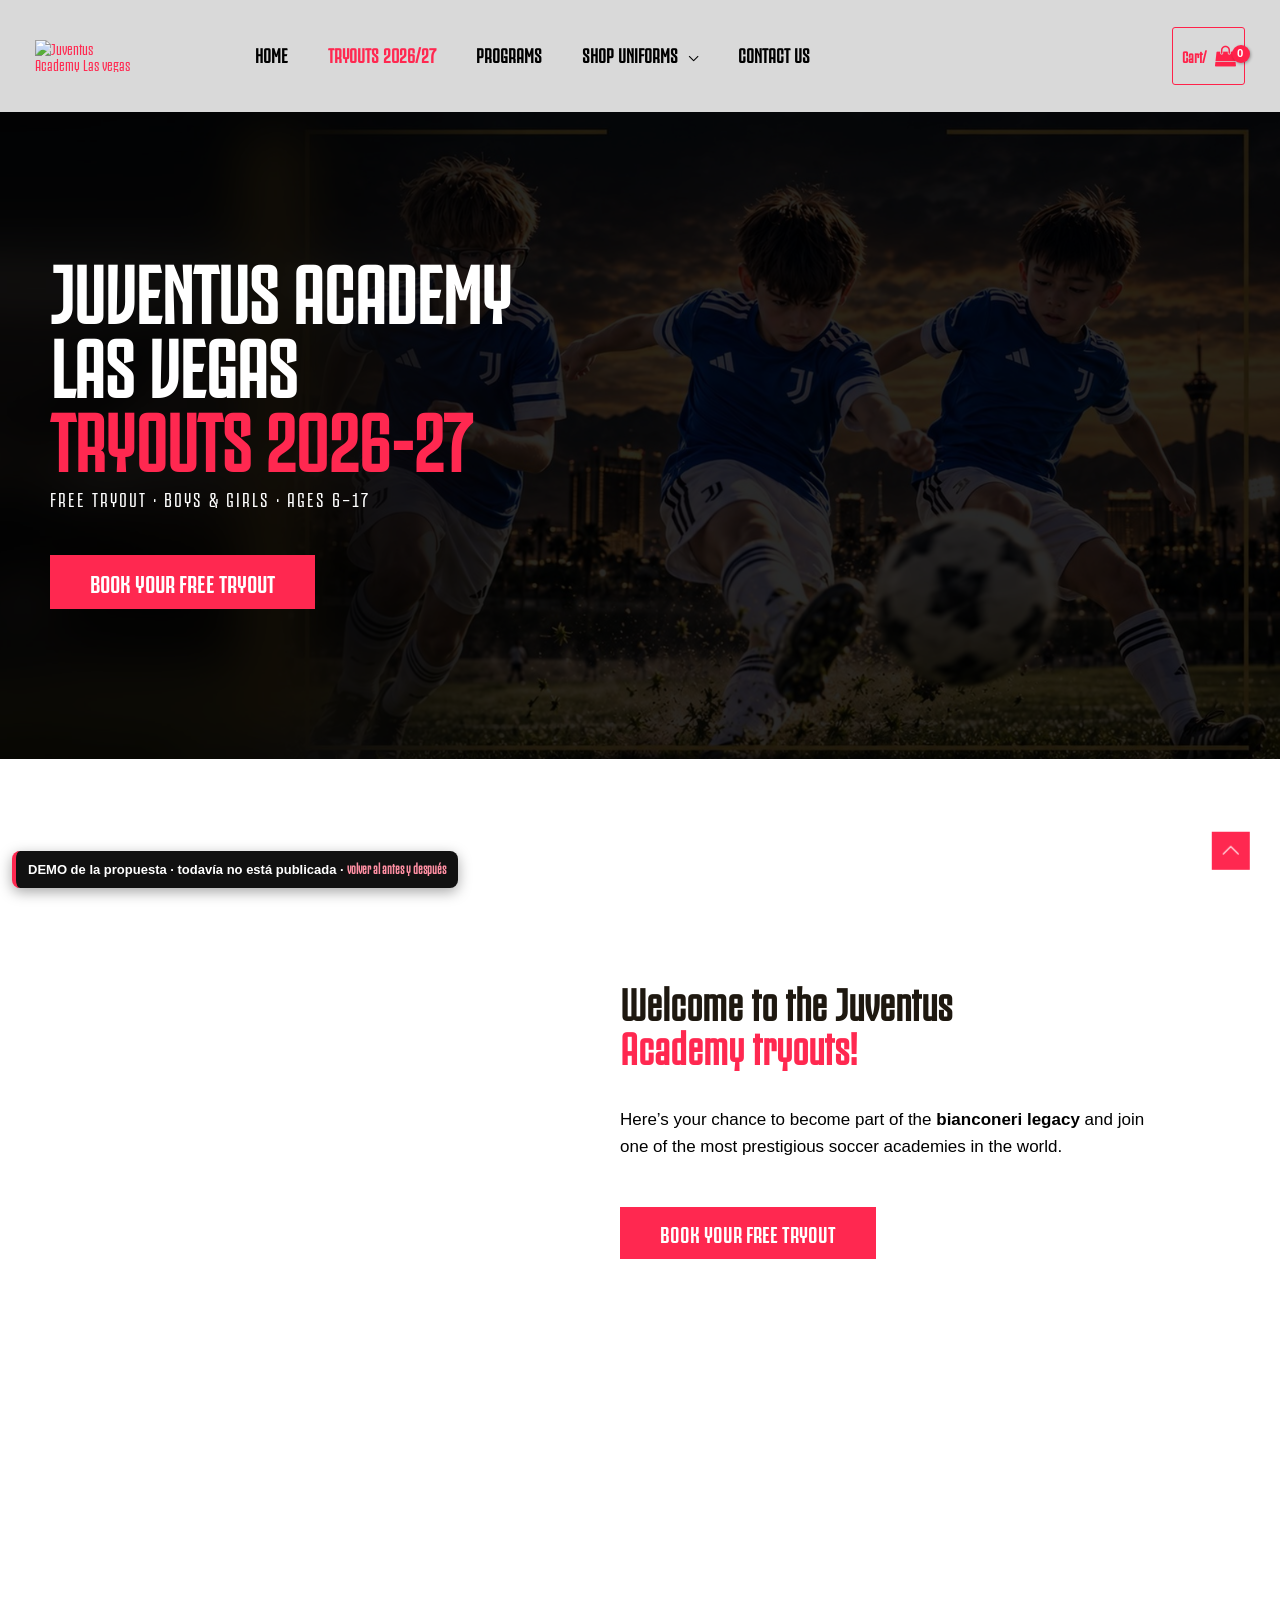
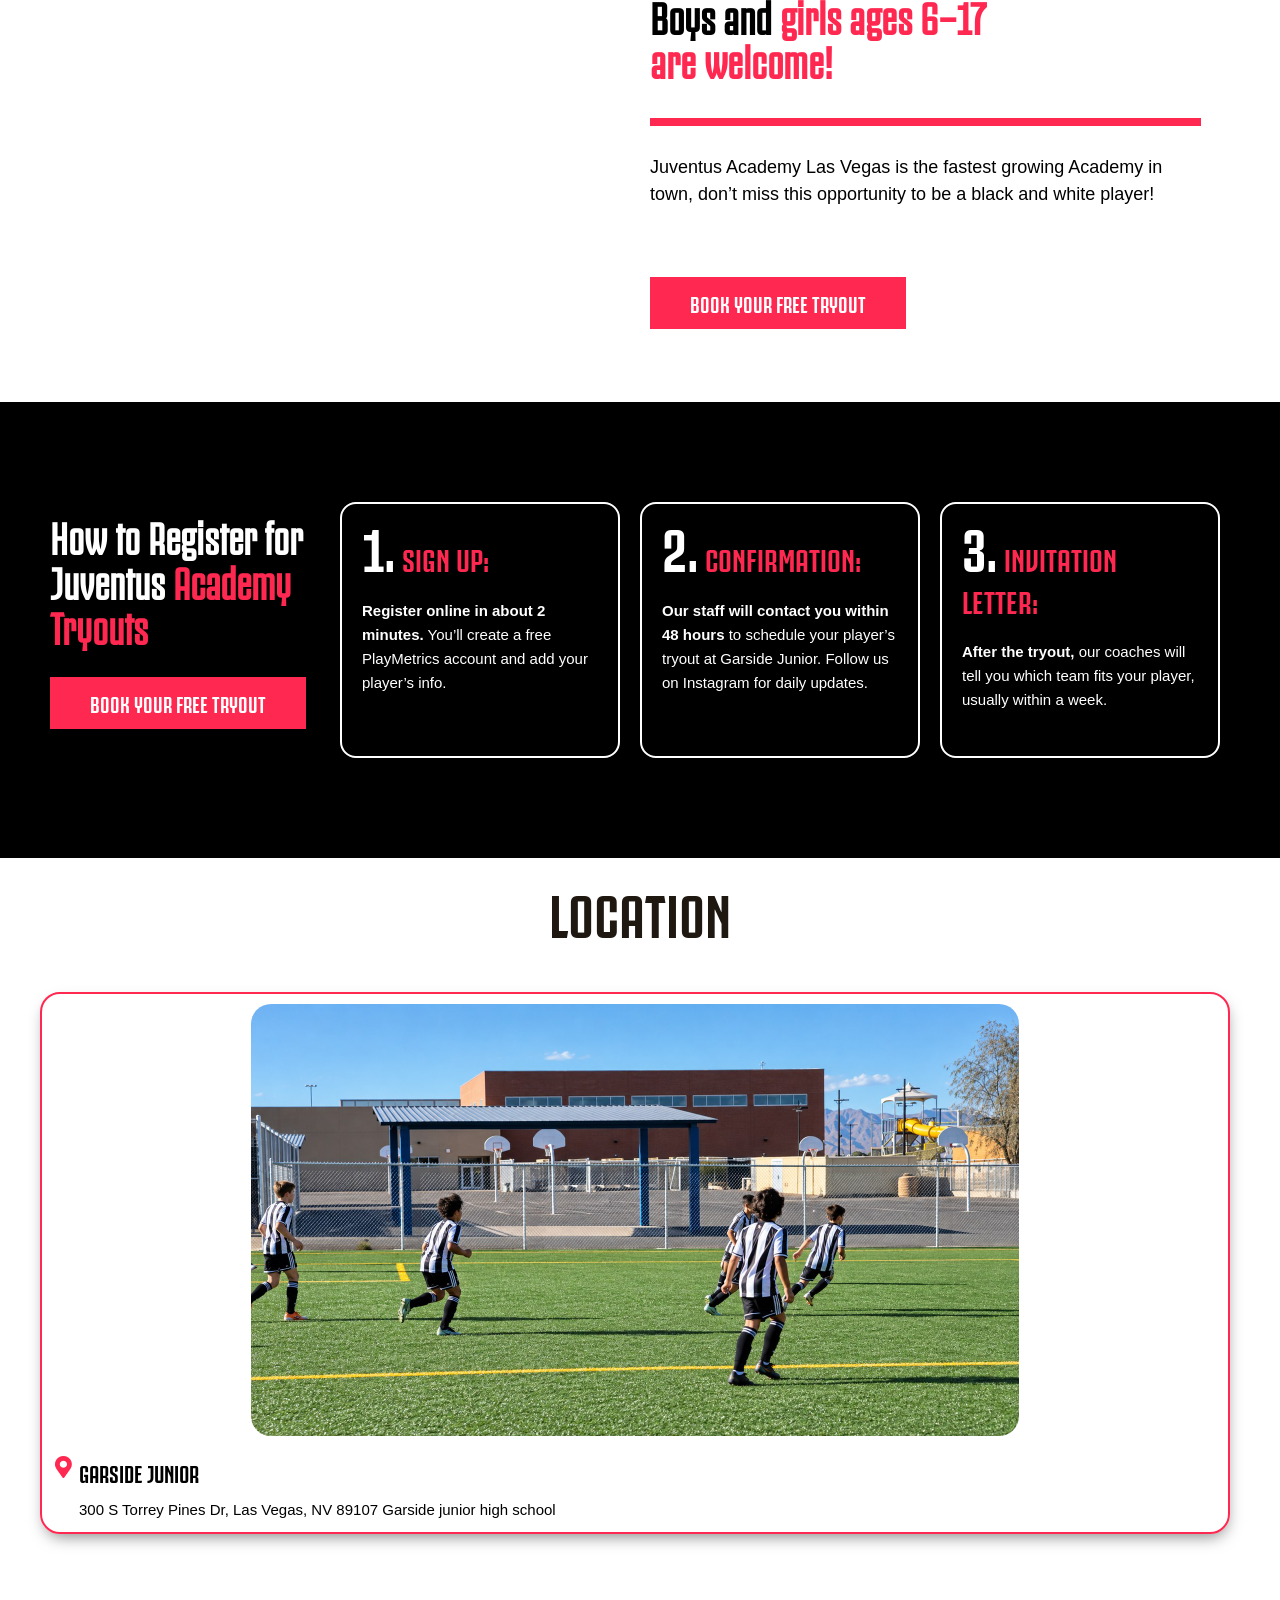
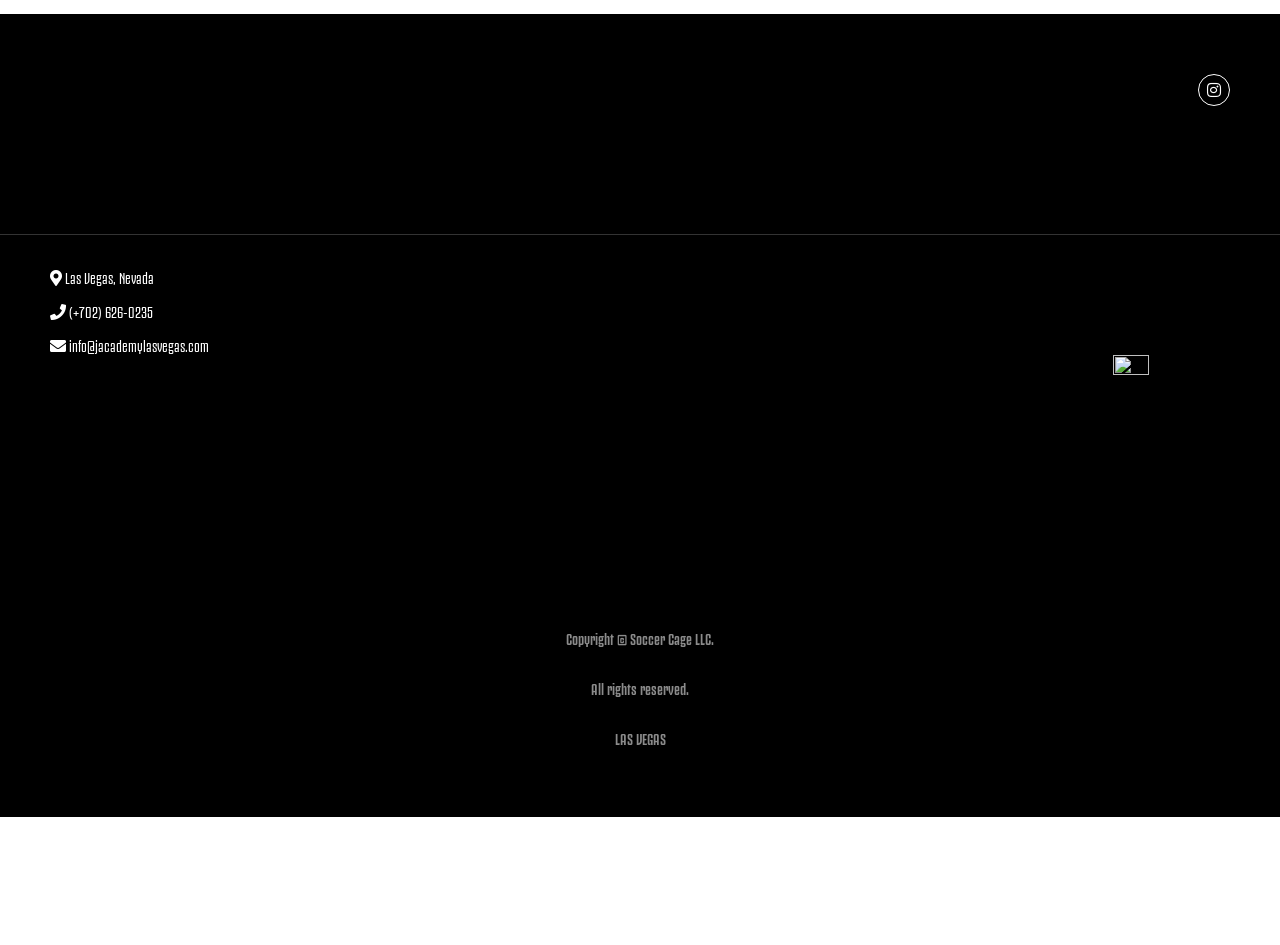
==== demo/index.html @ a5bd5c7d "Demo navegable de la propuesta en pantalla completa Co-Authored-By: Claude Opus 5.5 (1M context) <no" ====
<!DOCTYPE html>
<html lang="en-US" class="plt-desktop md" mode="md"><head><meta name="robots" content="noindex, nofollow">
<meta charset="UTF-8"><style data-styles="">slot-fb{display:contents}slot-fb[hidden]{display:none}acknowledge-message,attachment-grid,audio-player,chat-conversation,chat-feedback,chat-form,chat-input,chat-message,chat-message-status,chat-pane,chat-selection,chat-widget,ion-accordion,ion-accordion-group,ion-action-sheet,ion-alert,ion-app,ion-avatar,ion-back-button,ion-backdrop,ion-badge,ion-breadcrumb,ion-breadcrumbs,ion-button,ion-buttons,ion-card,ion-card-content,ion-card-header,ion-card-subtitle,ion-card-title,ion-checkbox,ion-chip,ion-col,ion-content,ion-datetime,ion-datetime-button,ion-fab,ion-fab-button,ion-fab-list,ion-footer,ion-grid,ion-header,ion-icon,ion-img,ion-infinite-scroll,ion-infinite-scroll-content,ion-input,ion-item,ion-item-divider,ion-item-group,ion-item-option,ion-item-options,ion-item-sliding,ion-label,ion-list,ion-list-header,ion-loading,ion-menu,ion-menu-button,ion-menu-toggle,ion-modal,ion-nav,ion-nav-link,ion-note,ion-picker,ion-picker-column,ion-picker-column-internal,ion-picker-internal,ion-popover,ion-progress-bar,ion-radio,ion-radio-group,ion-range,ion-refresher,ion-refresher-content,ion-reorder,ion-reorder-group,ion-ripple-effect,ion-route,ion-route-redirect,ion-router,ion-router-link,ion-router-outlet,ion-row,ion-searchbar,ion-segment,ion-segment-button,ion-select,ion-select-option,ion-select-popover,ion-skeleton-text,ion-spinner,ion-split-pane,ion-tab,ion-tab-bar,ion-tab-button,ion-tabs,ion-text,ion-textarea,ion-thumbnail,ion-title,ion-toast,ion-toggle,ion-toolbar,notification-banner,notification-list,recaptcha-container,reconnecting-banner,restart-chat,voice-call-error-banner,voice-recorder{visibility:hidden}.hydrated{visibility:inherit}</style>
<meta name="viewport" content="width=device-width, initial-scale=1">
	<link rel="profile" href="https://gmpg.org/xfn/11"> 
	<title>DEMO · Tryouts 2026-27 · Juventus Academy Las Vegas</title>
<meta name="robots" content="max-image-preview:large">
	<style>img:is([sizes="auto" i], [sizes^="auto," i]) { contain-intrinsic-size: 3000px 1500px }</style>
	
<link rel="alternate" type="application/rss+xml" title="Juventus Academy Las vegas » Feed" href="https://jacademylasvegas.com/feed/">
<link rel="alternate" type="application/rss+xml" title="Juventus Academy Las vegas » Comments Feed" href="https://jacademylasvegas.com/comments/feed/">

<style id="cf-frontend-style-inline-css">
@font-face {
	font-family: 'Ombudsman stencil';
	font-weight: 700;
	font-display: auto;
	font-fallback: Ombudsman stencil;
	src: url('assets/https://jacademylasvegas.comwp-content/uploads/2022/12/OmbudsmanStencil.ttf') format('truetype'),
		url('assets/https://jacademylasvegas.comwp-content/uploads/2022/12/OmbudsmanStencil.otf') format('OpenType');
}
@font-face {
	font-family: 'JuventusFans-Regular';
	font-style: normal;
	font-weight: 400;
	font-display: auto;
	font-fallback: Oswald;
	src: url('assets/f85.ttf') format('truetype');
}
@font-face {
	font-family: 'JuventusFans-Light';
	font-style: normal;
	font-weight: 300;
	font-display: auto;
	font-fallback: Oswald;
	src: url('assets/f86.ttf') format('truetype');
}
@font-face {
	font-family: 'JuventusFans-Kids';
	font-weight: 400;
	font-display: auto;
	font-fallback: Oswald;
	src: url('assets/https://jacademylasvegas.comwp-content/uploads/2022/11/JuventusFans-Kids.otf') format('OpenType');
}
@font-face {
	font-family: 'JuventusFans-Boldstretched';
	font-style: normal;
	font-weight: 400;
	font-display: auto;
	font-fallback: Montserrat;
	src: url('assets/f87.ttf') format('truetype');
}
@font-face {
	font-family: 'JuventusFans-Boldinline';
	font-style: normal;
	font-weight: 400;
	font-display: auto;
	font-fallback: Montserrat;
	src: url('assets/f88.ttf') format('truetype');
}
@font-face {
	font-family: 'JuventusFans-Bold';
	font-style: normal;
	font-weight: 700;
	font-display: auto;
	font-fallback: JuventusFans-Bold;
	src: url('assets/f89.ttf') format('truetype');
}
</style>
<link rel="stylesheet" href="assets/estilo1.css">
<style id="astra-theme-css-inline-css">
.ast-no-sidebar .entry-content .alignfull {margin-left: calc( -50vw + 50%);margin-right: calc( -50vw + 50%);max-width: 100vw;width: 100vw;}.ast-no-sidebar .entry-content .alignwide {margin-left: calc(-41vw + 50%);margin-right: calc(-41vw + 50%);max-width: unset;width: unset;}.ast-no-sidebar .entry-content .alignfull .alignfull,.ast-no-sidebar .entry-content .alignfull .alignwide,.ast-no-sidebar .entry-content .alignwide .alignfull,.ast-no-sidebar .entry-content .alignwide .alignwide,.ast-no-sidebar .entry-content .wp-block-column .alignfull,.ast-no-sidebar .entry-content .wp-block-column .alignwide{width: 100%;margin-left: auto;margin-right: auto;}.wp-block-gallery,.blocks-gallery-grid {margin: 0;}.wp-block-separator {max-width: 100px;}.wp-block-separator.is-style-wide,.wp-block-separator.is-style-dots {max-width: none;}.entry-content .has-2-columns .wp-block-column:first-child {padding-right: 10px;}.entry-content .has-2-columns .wp-block-column:last-child {padding-left: 10px;}@media (max-width: 782px) {.entry-content .wp-block-columns .wp-block-column {flex-basis: 100%;}.entry-content .has-2-columns .wp-block-column:first-child {padding-right: 0;}.entry-content .has-2-columns .wp-block-column:last-child {padding-left: 0;}}body .entry-content .wp-block-latest-posts {margin-left: 0;}body .entry-content .wp-block-latest-posts li {list-style: none;}.ast-no-sidebar .ast-container .entry-content .wp-block-latest-posts {margin-left: 0;}.ast-header-break-point .entry-content .alignwide {margin-left: auto;margin-right: auto;}.entry-content .blocks-gallery-item img {margin-bottom: auto;}.wp-block-pullquote {border-top: 4px solid #555d66;border-bottom: 4px solid #555d66;color: #40464d;}:root{--ast-post-nav-space:0;--ast-container-default-xlg-padding:6.67em;--ast-container-default-lg-padding:5.67em;--ast-container-default-slg-padding:4.34em;--ast-container-default-md-padding:3.34em;--ast-container-default-sm-padding:6.67em;--ast-container-default-xs-padding:2.4em;--ast-container-default-xxs-padding:1.4em;--ast-code-block-background:#EEEEEE;--ast-comment-inputs-background:#FAFAFA;--ast-normal-container-width:1300px;--ast-narrow-container-width:750px;--ast-blog-title-font-weight:normal;--ast-blog-meta-weight:inherit;--ast-global-color-primary:var(--ast-global-color-5);--ast-global-color-secondary:var(--ast-global-color-4);--ast-global-color-alternate-background:var(--ast-global-color-7);--ast-global-color-subtle-background:var(--ast-global-color-6);--ast-bg-style-guide:#F8FAFC;--ast-shadow-style-guide:0px 0px 4px 0 #00000057;--ast-global-dark-bg-style:#fff;--ast-global-dark-lfs:#fbfbfb;--ast-widget-bg-color:#fafafa;--ast-wc-container-head-bg-color:#fbfbfb;--ast-title-layout-bg:#eeeeee;--ast-search-border-color:#e7e7e7;--ast-lifter-hover-bg:#e6e6e6;--ast-gallery-block-color:#000;--srfm-color-input-label:var(--ast-global-color-2);}html{font-size:106.25%;}a,.page-title{color:#ff2950;}a:hover,a:focus{color:#fd5271;}body,button,input,select,textarea,.ast-button,.ast-custom-button{font-family:'Roboto',sans-serif;font-weight:400;font-size:17px;font-size:1rem;line-height:var(--ast-body-line-height,1.5em);}blockquote{color:var(--ast-global-color-3);}h1,.entry-content h1,.entry-content h1 a,h2,.entry-content h2,.entry-content h2 a,h3,.entry-content h3,.entry-content h3 a,h4,.entry-content h4,.entry-content h4 a,h5,.entry-content h5,.entry-content h5 a,h6,.entry-content h6,.entry-content h6 a,.site-title,.site-title a{font-family:'Barlow Semi Condensed',sans-serif;font-weight:700;}.site-title{font-size:35px;font-size:2.0588235294118rem;display:none;}header .custom-logo-link img{max-width:100px;width:100px;}.astra-logo-svg{width:100px;}.site-header .site-description{font-size:15px;font-size:0.88235294117647rem;display:none;}.entry-title{font-size:30px;font-size:1.7647058823529rem;}.archive .ast-article-post .ast-article-inner,.blog .ast-article-post .ast-article-inner,.archive .ast-article-post .ast-article-inner:hover,.blog .ast-article-post .ast-article-inner:hover{overflow:hidden;}h1,.entry-content h1,.entry-content h1 a{font-size:48px;font-size:2.8235294117647rem;font-family:'Barlow Semi Condensed',sans-serif;line-height:1.4em;}h2,.entry-content h2,.entry-content h2 a{font-size:38px;font-size:2.2352941176471rem;font-family:'Barlow Semi Condensed',sans-serif;line-height:1.3em;}h3,.entry-content h3,.entry-content h3 a{font-size:30px;font-size:1.7647058823529rem;font-family:'Barlow Semi Condensed',sans-serif;line-height:1.3em;}h4,.entry-content h4,.entry-content h4 a{font-size:24px;font-size:1.4117647058824rem;line-height:1.2em;font-family:'Barlow Semi Condensed',sans-serif;}h5,.entry-content h5,.entry-content h5 a{font-size:20px;font-size:1.1764705882353rem;line-height:1.2em;font-family:'Barlow Semi Condensed',sans-serif;}h6,.entry-content h6,.entry-content h6 a{font-size:17px;font-size:1rem;line-height:1.25em;font-family:'Barlow Semi Condensed',sans-serif;}::selection{background-color:#ff2950;color:#ffffff;}body,h1,.entry-title a,.entry-content h1,.entry-content h1 a,h2,.entry-content h2,.entry-content h2 a,h3,.entry-content h3,.entry-content h3 a,h4,.entry-content h4,.entry-content h4 a,h5,.entry-content h5,.entry-content h5 a,h6,.entry-content h6,.entry-content h6 a{color:var(--ast-global-color-3);}.tagcloud a:hover,.tagcloud a:focus,.tagcloud a.current-item{color:#ffffff;border-color:#ff2950;background-color:#ff2950;}input:focus,input[type="text"]:focus,input[type="email"]:focus,input[type="url"]:focus,input[type="password"]:focus,input[type="reset"]:focus,input[type="search"]:focus,textarea:focus{border-color:#ff2950;}input[type="radio"]:checked,input[type=reset],input[type="checkbox"]:checked,input[type="checkbox"]:hover:checked,input[type="checkbox"]:focus:checked,input[type=range]::-webkit-slider-thumb{border-color:#ff2950;background-color:#ff2950;box-shadow:none;}.site-footer a:hover + .post-count,.site-footer a:focus + .post-count{background:#ff2950;border-color:#ff2950;}.single .nav-links .nav-previous,.single .nav-links .nav-next{color:#ff2950;}.entry-meta,.entry-meta *{line-height:1.45;color:#ff2950;}.entry-meta a:not(.ast-button):hover,.entry-meta a:not(.ast-button):hover *,.entry-meta a:not(.ast-button):focus,.entry-meta a:not(.ast-button):focus *,.page-links > .page-link,.page-links .page-link:hover,.post-navigation a:hover{color:#fd5271;}#cat option,.secondary .calendar_wrap thead a,.secondary .calendar_wrap thead a:visited{color:#ff2950;}.secondary .calendar_wrap #today,.ast-progress-val span{background:#ff2950;}.secondary a:hover + .post-count,.secondary a:focus + .post-count{background:#ff2950;border-color:#ff2950;}.calendar_wrap #today > a{color:#ffffff;}.page-links .page-link,.single .post-navigation a{color:#ff2950;}.ast-search-menu-icon .search-form button.search-submit{padding:0 4px;}.ast-search-menu-icon form.search-form{padding-right:0;}.ast-search-menu-icon.slide-search input.search-field{width:0;}.ast-header-search .ast-search-menu-icon.ast-dropdown-active .search-form,.ast-header-search .ast-search-menu-icon.ast-dropdown-active .search-field:focus{transition:all 0.2s;}.search-form input.search-field:focus{outline:none;}.widget-title,.widget .wp-block-heading{font-size:24px;font-size:1.4117647058824rem;color:var(--ast-global-color-3);}.ast-search-menu-icon.slide-search a:focus-visible:focus-visible,.astra-search-icon:focus-visible,#close:focus-visible,a:focus-visible,.ast-menu-toggle:focus-visible,.site .skip-link:focus-visible,.wp-block-loginout input:focus-visible,.wp-block-search.wp-block-search__button-inside .wp-block-search__inside-wrapper,.ast-header-navigation-arrow:focus-visible,.woocommerce .wc-proceed-to-checkout > .checkout-button:focus-visible,.woocommerce .woocommerce-MyAccount-navigation ul li a:focus-visible,.ast-orders-table__row .ast-orders-table__cell:focus-visible,.woocommerce .woocommerce-order-details .order-again > .button:focus-visible,.woocommerce .woocommerce-message a.button.wc-forward:focus-visible,.woocommerce #minus_qty:focus-visible,.woocommerce #plus_qty:focus-visible,a#ast-apply-coupon:focus-visible,.woocommerce .woocommerce-info a:focus-visible,.woocommerce .astra-shop-summary-wrap a:focus-visible,.woocommerce a.wc-forward:focus-visible,#ast-apply-coupon:focus-visible,.woocommerce-js .woocommerce-mini-cart-item a.remove:focus-visible,#close:focus-visible,.button.search-submit:focus-visible,#search_submit:focus,.normal-search:focus-visible,.ast-header-account-wrap:focus-visible,.woocommerce .ast-on-card-button.ast-quick-view-trigger:focus{outline-style:dotted;outline-color:inherit;outline-width:thin;}input:focus,input[type="text"]:focus,input[type="email"]:focus,input[type="url"]:focus,input[type="password"]:focus,input[type="reset"]:focus,input[type="search"]:focus,input[type="number"]:focus,textarea:focus,.wp-block-search__input:focus,[data-section="section-header-mobile-trigger"] .ast-button-wrap .ast-mobile-menu-trigger-minimal:focus,.ast-mobile-popup-drawer.active .menu-toggle-close:focus,.woocommerce-ordering select.orderby:focus,#ast-scroll-top:focus,#coupon_code:focus,.woocommerce-page #comment:focus,.woocommerce #reviews #respond input#submit:focus,.woocommerce a.add_to_cart_button:focus,.woocommerce .button.single_add_to_cart_button:focus,.woocommerce .woocommerce-cart-form button:focus,.woocommerce .woocommerce-cart-form__cart-item .quantity .qty:focus,.woocommerce .woocommerce-billing-fields .woocommerce-billing-fields__field-wrapper .woocommerce-input-wrapper > .input-text:focus,.woocommerce #order_comments:focus,.woocommerce #place_order:focus,.woocommerce .woocommerce-address-fields .woocommerce-address-fields__field-wrapper .woocommerce-input-wrapper > .input-text:focus,.woocommerce .woocommerce-MyAccount-content form button:focus,.woocommerce .woocommerce-MyAccount-content .woocommerce-EditAccountForm .woocommerce-form-row .woocommerce-Input.input-text:focus,.woocommerce .ast-woocommerce-container .woocommerce-pagination ul.page-numbers li a:focus,body #content .woocommerce form .form-row .select2-container--default .select2-selection--single:focus,#ast-coupon-code:focus,.woocommerce.woocommerce-js .quantity input[type=number]:focus,.woocommerce-js .woocommerce-mini-cart-item .quantity input[type=number]:focus,.woocommerce p#ast-coupon-trigger:focus{border-style:dotted;border-color:inherit;border-width:thin;}input{outline:none;}.woocommerce-js input[type=text]:focus,.woocommerce-js input[type=email]:focus,.woocommerce-js textarea:focus,input[type=number]:focus,.comments-area textarea#comment:focus,.comments-area textarea#comment:active,.comments-area .ast-comment-formwrap input[type="text"]:focus,.comments-area .ast-comment-formwrap input[type="text"]:active{outline-style:unset;outline-color:inherit;outline-width:thin;}.site-logo-img img{ transition:all 0.2s linear;}body .ast-oembed-container *{position:absolute;top:0;width:100%;height:100%;left:0;}body .wp-block-embed-pocket-casts .ast-oembed-container *{position:unset;}.ast-single-post-featured-section + article {margin-top: 2em;}.site-content .ast-single-post-featured-section img {width: 100%;overflow: hidden;object-fit: cover;}.site > .ast-single-related-posts-container {margin-top: 0;}@media (min-width: 922px) {.ast-desktop .ast-container--narrow {max-width: var(--ast-narrow-container-width);margin: 0 auto;}}.ast-page-builder-template .hentry {margin: 0;}.ast-page-builder-template .site-content > .ast-container {max-width: 100%;padding: 0;}.ast-page-builder-template .site .site-content #primary {padding: 0;margin: 0;}.ast-page-builder-template .no-results {text-align: center;margin: 4em auto;}.ast-page-builder-template .ast-pagination {padding: 2em;}.ast-page-builder-template .entry-header.ast-no-title.ast-no-thumbnail {margin-top: 0;}.ast-page-builder-template .entry-header.ast-header-without-markup {margin-top: 0;margin-bottom: 0;}.ast-page-builder-template .entry-header.ast-no-title.ast-no-meta {margin-bottom: 0;}.ast-page-builder-template.single .post-navigation {padding-bottom: 2em;}.ast-page-builder-template.single-post .site-content > .ast-container {max-width: 100%;}.ast-page-builder-template .entry-header {margin-top: 4em;margin-left: auto;margin-right: auto;padding-left: 20px;padding-right: 20px;}.single.ast-page-builder-template .entry-header {padding-left: 20px;padding-right: 20px;}.ast-page-builder-template .ast-archive-description {margin: 4em auto 0;padding-left: 20px;padding-right: 20px;}.ast-page-builder-template.ast-no-sidebar .entry-content .alignwide {margin-left: 0;margin-right: 0;}@media (max-width:921.9px){#ast-desktop-header{display:none;}}@media (min-width:922px){#ast-mobile-header{display:none;}}.ast-site-header-cart .cart-container,.ast-edd-site-header-cart .ast-edd-cart-container {transition: all 0.2s linear;}.ast-site-header-cart .ast-woo-header-cart-info-wrap,.ast-edd-site-header-cart .ast-edd-header-cart-info-wrap {padding: 0 6px 0 2px;font-weight: 600;line-height: 2.7;display: inline-block;}.ast-site-header-cart i.astra-icon {font-size: 20px;font-size: 1.3em;font-style: normal;font-weight: normal;position: relative;padding: 0 2px;}.ast-site-header-cart i.astra-icon.no-cart-total:after,.ast-header-break-point.ast-header-custom-item-outside .ast-edd-header-cart-info-wrap,.ast-header-break-point.ast-header-custom-item-outside .ast-woo-header-cart-info-wrap {display: none;}.ast-site-header-cart.ast-menu-cart-fill i.astra-icon,.ast-edd-site-header-cart.ast-edd-menu-cart-fill span.astra-icon {font-size: 1.1em;}.astra-cart-drawer {position: fixed;display: block;visibility: hidden;overflow: auto;-webkit-overflow-scrolling: touch;z-index: 10000;background-color: var(--ast-global-color-primary,var(--ast-global-color-5));transform: translate3d(0,0,0);opacity: 0;will-change: transform;transition: 0.25s ease;}.woocommerce-mini-cart {position: relative;}.woocommerce-mini-cart::before {content: "";transition: .3s;}.woocommerce-mini-cart.ajax-mini-cart-qty-loading::before {position: absolute;top: 0;left: 0;right: 0;width: 100%;height: 100%;z-index: 5;background-color: var(--ast-global-color-primary,var(--ast-global-color-5));opacity: .5;}.astra-cart-drawer {width: 460px;height: 100%;left: 100%;top: 0px;opacity: 1;transform: translate3d(0%,0,0);}.astra-cart-drawer .astra-cart-drawer-header {position: absolute;width: 100%;text-align: left;text-transform: inherit;font-weight: 500;border-bottom: 1px solid var(--ast-border-color);padding: 1.34em;line-height: 1;z-index: 1;max-height: 3.5em;}.astra-cart-drawer .astra-cart-drawer-header .astra-cart-drawer-title {color: var(--ast-global-color-2);}.astra-cart-drawer .astra-cart-drawer-close .ast-close-svg {width: 22px;height: 22px;}.astra-cart-drawer .astra-cart-drawer-content,.astra-cart-drawer .astra-cart-drawer-content .widget_shopping_cart,.astra-cart-drawer .astra-cart-drawer-content .widget_shopping_cart_content {height: 100%;}.astra-cart-drawer .astra-cart-drawer-content {padding-top: 3.5em;}.astra-cart-drawer .ast-mini-cart-price-wrap .multiply-symbol{padding: 0 0.5em;}.astra-cart-drawer .astra-cart-drawer-content .woocommerce-mini-cart-item .ast-mini-cart-price-wrap {float: right;margin-top: 0.5em;max-width: 50%;}.astra-cart-drawer .astra-cart-drawer-content .woocommerce-mini-cart-item .variation {margin-top: 0.5em;margin-bottom: 0.5em;}.astra-cart-drawer .astra-cart-drawer-content .woocommerce-mini-cart-item .variation dt {font-weight: 500;}.astra-cart-drawer .astra-cart-drawer-content .widget_shopping_cart_content {display: flex;flex-direction: column;overflow: hidden;}.astra-cart-drawer .astra-cart-drawer-content .widget_shopping_cart_content ul li {min-height: 60px;}.woocommerce-js .astra-cart-drawer .astra-cart-drawer-content .woocommerce-mini-cart__total {display: flex;justify-content: space-between;padding: 0.7em 1.34em;margin-bottom: 0;}.woocommerce-js .astra-cart-drawer .astra-cart-drawer-content .woocommerce-mini-cart__total strong,.woocommerce-js .astra-cart-drawer .astra-cart-drawer-content .woocommerce-mini-cart__total .amount {width: 50%;}.astra-cart-drawer .astra-cart-drawer-content .woocommerce-mini-cart {padding: 1.3em;flex: 1;overflow: auto;}.astra-cart-drawer .astra-cart-drawer-content .woocommerce-mini-cart a.remove {width: 20px;height: 20px;line-height: 16px;}.astra-cart-drawer .astra-cart-drawer-content .woocommerce-mini-cart__total {padding: 1em 1.5em;margin: 0;text-align: center;}.astra-cart-drawer .astra-cart-drawer-content .woocommerce-mini-cart__buttons {padding: 1.34em;text-align: center;margin-bottom: 0;}.astra-cart-drawer .astra-cart-drawer-content .woocommerce-mini-cart__buttons .button.checkout {margin-right: 0;}.astra-cart-drawer .astra-cart-drawer-content .woocommerce-mini-cart__buttons a{width: 100%;}.woocommerce-js .astra-cart-drawer .astra-cart-drawer-content .woocommerce-mini-cart__buttons a:nth-last-child(1) {margin-bottom: 0;}.astra-cart-drawer .astra-cart-drawer-content .edd-cart-item {padding: .5em 2.6em .5em 1.5em;}.astra-cart-drawer .astra-cart-drawer-content .edd-cart-item .edd-remove-from-cart::after {width: 20px;height: 20px;line-height: 16px;}.astra-cart-drawer .astra-cart-drawer-content .edd-cart-number-of-items {padding: 1em 1.5em 1em 1.5em;margin-bottom: 0;text-align: center;}.astra-cart-drawer .astra-cart-drawer-content .edd_total {padding: .5em 1.5em;margin: 0;text-align: center;}.astra-cart-drawer .astra-cart-drawer-content .cart_item.edd_checkout {padding: 1em 1.5em 0;text-align: center;margin-top: 0;}.astra-cart-drawer .widget_shopping_cart_content > .woocommerce-mini-cart__empty-message {display: none;}.astra-cart-drawer .woocommerce-mini-cart__empty-message,.astra-cart-drawer .cart_item.empty {text-align: center;margin-top: 10px;}body.admin-bar .astra-cart-drawer {padding-top: 32px;}@media (max-width: 782px) {body.admin-bar .astra-cart-drawer {padding-top: 46px;}}.ast-mobile-cart-active body.ast-hfb-header {overflow: hidden;}.ast-mobile-cart-active .astra-mobile-cart-overlay {opacity: 1;cursor: pointer;visibility: visible;z-index: 999;}.ast-mini-cart-empty-wrap {display: flex;flex-wrap: wrap;height: 100%;align-items: flex-end;}.ast-mini-cart-empty-wrap > * {width: 100%;}.astra-cart-drawer-content .ast-mini-cart-empty {height: 100%;display: flex;flex-direction: column;justify-content: space-between;text-align: center;}.astra-cart-drawer-content .ast-mini-cart-empty .ast-mini-cart-message {display: flex;align-items: center;justify-content: center;height: 100%;padding: 1.34em;}@media (min-width: 546px) {.astra-cart-drawer .astra-cart-drawer-content.ast-large-view .woocommerce-mini-cart__buttons {display: flex;}.woocommerce-js .astra-cart-drawer .astra-cart-drawer-content.ast-large-view .woocommerce-mini-cart__buttons a,.woocommerce-js .astra-cart-drawer .astra-cart-drawer-content.ast-large-view .woocommerce-mini-cart__buttons a.checkout {margin-top: 0;margin-bottom: 0;}}.ast-site-header-cart .cart-container:focus-visible {display: inline-block;}.ast-site-header-cart i.astra-icon:after {content: attr(data-cart-total);position: absolute;font-family: 'Roboto',sans-serif;font-style: normal;top: -10px;right: -12px;font-weight: bold;box-shadow: 1px 1px 3px 0px rgba(0,0,0,0.3);font-size: 11px;padding-left: 0px;padding-right: 2px;line-height: 17px;letter-spacing: -.5px;height: 18px;min-width: 18px;border-radius: 99px;text-align: center;z-index: 3;}li.woocommerce-custom-menu-item .ast-site-header-cart i.astra-icon:after,li.edd-custom-menu-item .ast-edd-site-header-cart span.astra-icon:after {padding-left: 2px;}.astra-cart-drawer .astra-cart-drawer-close {position: absolute;top: 0.5em;right: 0;border: none;margin: 0;padding: .6em 1em .4em;color: var(--ast-global-color-2);background-color: transparent;}.astra-mobile-cart-overlay {background-color: rgba(0,0,0,0.4);position: fixed;top: 0;right: 0;bottom: 0;left: 0;visibility: hidden;opacity: 0;transition: opacity 0.2s ease-in-out;}.astra-cart-drawer .astra-cart-drawer-content .edd-cart-item .edd-remove-from-cart {right: 1.2em;}.ast-header-break-point.ast-woocommerce-cart-menu.ast-hfb-header .ast-cart-menu-wrap,.ast-header-break-point.ast-hfb-header .ast-cart-menu-wrap,.ast-header-break-point .ast-edd-site-header-cart-wrap .ast-edd-cart-menu-wrap {width: auto;height: 2em;font-size: 1.4em;line-height: 2;vertical-align: middle;text-align: right;}.woocommerce-js .astra-cart-drawer .astra-cart-drawer-content .woocommerce-mini-cart__buttons .button:not(.checkout):not(.ast-continue-shopping) {margin-right: 10px;}.woocommerce-js .astra-cart-drawer .astra-cart-drawer-content .woocommerce-mini-cart__buttons .button:not(.checkout):not(.ast-continue-shopping),.ast-site-header-cart .widget_shopping_cart .buttons .button:not(.checkout),.ast-site-header-cart .ast-site-header-cart-data .ast-mini-cart-empty .woocommerce-mini-cart__buttons a.button {background-color: transparent;border-style: solid;border-width: 1px;border-color: #ff2950;color: #ff2950;}.woocommerce-js .astra-cart-drawer .astra-cart-drawer-content .woocommerce-mini-cart__buttons .button:not(.checkout):not(.ast-continue-shopping):hover,.ast-site-header-cart .widget_shopping_cart .buttons .button:not(.checkout):hover {border-color: #fe4e6e;color: #fe4e6e;}.woocommerce-js .astra-cart-drawer .astra-cart-drawer-content .woocommerce-mini-cart__buttons a.checkout {margin-left: 0;margin-top: 10px;border-style: solid;border-width: 2px;border-color: #ff2950;}.woocommerce-js .astra-cart-drawer .astra-cart-drawer-content .woocommerce-mini-cart__buttons a.checkout:hover {border-color: #fe4e6e;}.woocommerce-js .astra-cart-drawer .astra-cart-drawer-content .woocommerce-mini-cart__total strong{padding-right: .5em;text-align: left;font-weight: 500;}.woocommerce-js .astra-cart-drawer .astra-cart-drawer-content .woocommerce-mini-cart__total .amount{text-align: right;}.astra-cart-drawer.active {transform: translate3d(-100%,0,0);visibility: visible;}.ast-site-header-cart.ast-menu-cart-outline .ast-cart-menu-wrap,.ast-site-header-cart.ast-menu-cart-fill .ast-cart-menu-wrap,.ast-edd-site-header-cart.ast-edd-menu-cart-outline .ast-edd-cart-menu-wrap,.ast-edd-site-header-cart.ast-edd-menu-cart-fill .ast-edd-cart-menu-wrap {line-height: 1.8;}.ast-site-header-cart .cart-container *,.ast-edd-site-header-cart .ast-edd-cart-container * {transition: all 0s linear;}@media (max-width:921px){.astra-cart-drawer.active{width:80%;}}@media (max-width:544px){.astra-cart-drawer.active{width:100%;}}.wp-block-buttons.aligncenter{justify-content:center;}@media (max-width:782px){.entry-content .wp-block-columns .wp-block-column{margin-left:0px;}}.wp-block-image.aligncenter{margin-left:auto;margin-right:auto;}.wp-block-table.aligncenter{margin-left:auto;margin-right:auto;}.wp-block-buttons .wp-block-button.is-style-outline .wp-block-button__link.wp-element-button,.ast-outline-button,.wp-block-uagb-buttons-child .uagb-buttons-repeater.ast-outline-button{border-color:var(--ast-global-color-0);border-top-width:2px;border-right-width:2px;border-bottom-width:2px;border-left-width:2px;font-family:'PT Sans',sans-serif;font-weight:400;font-size:15px;font-size:0.88235294117647rem;line-height:1em;border-top-left-radius:3px;border-top-right-radius:3px;border-bottom-right-radius:3px;border-bottom-left-radius:3px;}.wp-block-button.is-style-outline .wp-block-button__link:hover,.wp-block-buttons .wp-block-button.is-style-outline .wp-block-button__link:focus,.wp-block-buttons .wp-block-button.is-style-outline > .wp-block-button__link:not(.has-text-color):hover,.wp-block-buttons .wp-block-button.wp-block-button__link.is-style-outline:not(.has-text-color):hover,.ast-outline-button:hover,.ast-outline-button:focus,.wp-block-uagb-buttons-child .uagb-buttons-repeater.ast-outline-button:hover,.wp-block-uagb-buttons-child .uagb-buttons-repeater.ast-outline-button:focus{background-color:var(--ast-global-color-0);}.wp-block-button .wp-block-button__link.wp-element-button.is-style-outline:not(.has-background),.wp-block-button.is-style-outline>.wp-block-button__link.wp-element-button:not(.has-background),.ast-outline-button{background-color:var(--ast-global-color-0);}.entry-content[data-ast-blocks-layout] > figure{margin-bottom:1em;}.review-rating{display:flex;align-items:center;order:2;}@media (max-width:921px){.ast-separate-container #primary,.ast-separate-container #secondary{padding:1.5em 0;}#primary,#secondary{padding:1.5em 0;margin:0;}.ast-left-sidebar #content > .ast-container{display:flex;flex-direction:column-reverse;width:100%;}.ast-separate-container .ast-article-post,.ast-separate-container .ast-article-single{padding:1.5em 2.14em;}.ast-author-box img.avatar{margin:20px 0 0 0;}}@media (min-width:922px){.ast-separate-container.ast-right-sidebar #primary,.ast-separate-container.ast-left-sidebar #primary{border:0;}.search-no-results.ast-separate-container #primary{margin-bottom:4em;}}.elementor-button-wrapper .elementor-button{border-style:solid;text-decoration:none;border-top-width:0px;border-right-width:0px;border-left-width:0px;border-bottom-width:0px;}body .elementor-button.elementor-size-sm,body .elementor-button.elementor-size-xs,body .elementor-button.elementor-size-md,body .elementor-button.elementor-size-lg,body .elementor-button.elementor-size-xl,body .elementor-button{border-top-left-radius:3px;border-top-right-radius:3px;border-bottom-right-radius:3px;border-bottom-left-radius:3px;padding-top:15px;padding-right:40px;padding-bottom:15px;padding-left:40px;}.elementor-button-wrapper .elementor-button{border-color:#ff2950;background-color:#ff2950;}.elementor-button-wrapper .elementor-button:hover,.elementor-button-wrapper .elementor-button:focus{color:var(--ast-global-color-5);background-color:#fe4e6e;border-color:#fe4e6e;}.wp-block-button .wp-block-button__link ,.elementor-button-wrapper .elementor-button{color:var(--ast-global-color-5);}.elementor-button-wrapper .elementor-button{font-family:'PT Sans',sans-serif;font-weight:400;font-size:15px;font-size:0.88235294117647rem;line-height:1em;text-transform:capitalize;}body .elementor-button.elementor-size-sm,body .elementor-button.elementor-size-xs,body .elementor-button.elementor-size-md,body .elementor-button.elementor-size-lg,body .elementor-button.elementor-size-xl,body .elementor-button{font-size:15px;font-size:0.88235294117647rem;}.wp-block-button .wp-block-button__link:hover,.wp-block-button .wp-block-button__link:focus{color:var(--ast-global-color-5);background-color:#fe4e6e;border-color:#fe4e6e;}.elementor-widget-heading h1.elementor-heading-title{line-height:1.4em;}.elementor-widget-heading h2.elementor-heading-title{line-height:1.3em;}.elementor-widget-heading h3.elementor-heading-title{line-height:1.3em;}.elementor-widget-heading h4.elementor-heading-title{line-height:1.2em;}.elementor-widget-heading h5.elementor-heading-title{line-height:1.2em;}.elementor-widget-heading h6.elementor-heading-title{line-height:1.25em;}.wp-block-button .wp-block-button__link{border-style:solid;border-top-width:0px;border-right-width:0px;border-left-width:0px;border-bottom-width:0px;border-color:#ff2950;background-color:#ff2950;color:var(--ast-global-color-5);font-family:'PT Sans',sans-serif;font-weight:400;line-height:1em;text-transform:capitalize;font-size:15px;font-size:0.88235294117647rem;border-top-left-radius:3px;border-top-right-radius:3px;border-bottom-right-radius:3px;border-bottom-left-radius:3px;padding-top:15px;padding-right:40px;padding-bottom:15px;padding-left:40px;}.menu-toggle,button,.ast-button,.ast-custom-button,.button,input#submit,input[type="button"],input[type="submit"],input[type="reset"]{border-style:solid;border-top-width:0px;border-right-width:0px;border-left-width:0px;border-bottom-width:0px;color:var(--ast-global-color-5);border-color:#ff2950;background-color:#ff2950;padding-top:15px;padding-right:40px;padding-bottom:15px;padding-left:40px;font-family:'PT Sans',sans-serif;font-weight:400;font-size:15px;font-size:0.88235294117647rem;line-height:1em;text-transform:capitalize;border-top-left-radius:3px;border-top-right-radius:3px;border-bottom-right-radius:3px;border-bottom-left-radius:3px;}button:focus,.menu-toggle:hover,button:hover,.ast-button:hover,.ast-custom-button:hover .button:hover,.ast-custom-button:hover ,input[type=reset]:hover,input[type=reset]:focus,input#submit:hover,input#submit:focus,input[type="button"]:hover,input[type="button"]:focus,input[type="submit"]:hover,input[type="submit"]:focus{color:var(--ast-global-color-5);background-color:#fe4e6e;border-color:#fe4e6e;}@media (max-width:921px){.ast-mobile-header-stack .main-header-bar .ast-search-menu-icon{display:inline-block;}.ast-header-break-point.ast-header-custom-item-outside .ast-mobile-header-stack .main-header-bar .ast-search-icon{margin:0;}.ast-comment-avatar-wrap img{max-width:2.5em;}.ast-comment-meta{padding:0 1.8888em 1.3333em;}.ast-separate-container .ast-comment-list li.depth-1{padding:1.5em 2.14em;}.ast-separate-container .comment-respond{padding:2em 2.14em;}}@media (min-width:544px){.ast-container{max-width:100%;}}@media (max-width:544px){.ast-separate-container .ast-article-post,.ast-separate-container .ast-article-single,.ast-separate-container .comments-title,.ast-separate-container .ast-archive-description{padding:1.5em 1em;}.ast-separate-container #content .ast-container{padding-left:0.54em;padding-right:0.54em;}.ast-separate-container .ast-comment-list .bypostauthor{padding:.5em;}.ast-search-menu-icon.ast-dropdown-active .search-field{width:170px;}} #ast-mobile-header .ast-site-header-cart-li a{pointer-events:none;}body,.ast-separate-container{background-color:#ffffff;background-image:none;}.ast-no-sidebar.ast-separate-container .entry-content .alignfull {margin-left: -6.67em;margin-right: -6.67em;width: auto;}@media (max-width: 1200px) {.ast-no-sidebar.ast-separate-container .entry-content .alignfull {margin-left: -2.4em;margin-right: -2.4em;}}@media (max-width: 768px) {.ast-no-sidebar.ast-separate-container .entry-content .alignfull {margin-left: -2.14em;margin-right: -2.14em;}}@media (max-width: 544px) {.ast-no-sidebar.ast-separate-container .entry-content .alignfull {margin-left: -1em;margin-right: -1em;}}.ast-no-sidebar.ast-separate-container .entry-content .alignwide {margin-left: -20px;margin-right: -20px;}.ast-no-sidebar.ast-separate-container .entry-content .wp-block-column .alignfull,.ast-no-sidebar.ast-separate-container .entry-content .wp-block-column .alignwide {margin-left: auto;margin-right: auto;width: 100%;}@media (max-width:921px){.widget-title{font-size:24px;font-size:1.4117647058824rem;}body,button,input,select,textarea,.ast-button,.ast-custom-button{font-size:17px;font-size:1rem;}#secondary,#secondary button,#secondary input,#secondary select,#secondary textarea{font-size:17px;font-size:1rem;}.site-title{display:none;}.site-header .site-description{display:none;}h1,.entry-content h1,.entry-content h1 a{font-size:40px;}h2,.entry-content h2,.entry-content h2 a{font-size:32px;}h3,.entry-content h3,.entry-content h3 a{font-size:26px;}h4,.entry-content h4,.entry-content h4 a{font-size:20px;font-size:1.1764705882353rem;}h5,.entry-content h5,.entry-content h5 a{font-size:17px;font-size:1rem;}h6,.entry-content h6,.entry-content h6 a{font-size:15px;font-size:0.88235294117647rem;}}@media (max-width:544px){.widget-title{font-size:24px;font-size:1.4117647058824rem;}body,button,input,select,textarea,.ast-button,.ast-custom-button{font-size:17px;font-size:1rem;}#secondary,#secondary button,#secondary input,#secondary select,#secondary textarea{font-size:17px;font-size:1rem;}.site-title{display:none;}.site-header .site-description{display:block;}h1,.entry-content h1,.entry-content h1 a{font-size:32px;}h2,.entry-content h2,.entry-content h2 a{font-size:25px;}h3,.entry-content h3,.entry-content h3 a{font-size:22px;}h4,.entry-content h4,.entry-content h4 a{font-size:18px;font-size:1.0588235294118rem;}h5,.entry-content h5,.entry-content h5 a{font-size:15px;font-size:0.88235294117647rem;}h6,.entry-content h6,.entry-content h6 a{font-size:13px;font-size:0.76470588235294rem;}header .custom-logo-link img,.ast-header-break-point .site-branding img,.ast-header-break-point .custom-logo-link img{max-width:90px;width:90px;}.astra-logo-svg{width:90px;}.ast-header-break-point .site-logo-img .custom-mobile-logo-link img{max-width:90px;}}@media (max-width:544px){html{font-size:106.25%;}}@media (min-width:922px){.ast-container{max-width:1340px;}}@font-face {font-family: "Astra";src: url(assets/f90.woff) format("woff"),url(assets/f91.ttf) format("truetype"),url(https://jacademylasvegas.com/wp-content/themes/astra/assets/fonts/astra.svg#astra) format("svg");font-weight: normal;font-style: normal;font-display: fallback;}@media (min-width:922px){.main-header-menu .sub-menu .menu-item.ast-left-align-sub-menu:hover > .sub-menu,.main-header-menu .sub-menu .menu-item.ast-left-align-sub-menu.focus > .sub-menu{margin-left:-2px;}}.ast-theme-transparent-header [data-section="section-header-mobile-trigger"] .ast-button-wrap .ast-mobile-menu-trigger-outline{background:transparent;}.site .comments-area{padding-bottom:3em;}.footer-widget-area[data-section^="section-fb-html-"] .ast-builder-html-element{text-align:center;}.astra-icon-down_arrow::after {content: "\e900";font-family: Astra;}.astra-icon-close::after {content: "\e5cd";font-family: Astra;}.astra-icon-drag_handle::after {content: "\e25d";font-family: Astra;}.astra-icon-format_align_justify::after {content: "\e235";font-family: Astra;}.astra-icon-menu::after {content: "\e5d2";font-family: Astra;}.astra-icon-reorder::after {content: "\e8fe";font-family: Astra;}.astra-icon-search::after {content: "\e8b6";font-family: Astra;}.astra-icon-zoom_in::after {content: "\e56b";font-family: Astra;}.astra-icon-check-circle::after {content: "\e901";font-family: Astra;}.astra-icon-shopping-cart::after {content: "\f07a";font-family: Astra;}.astra-icon-shopping-bag::after {content: "\f290";font-family: Astra;}.astra-icon-shopping-basket::after {content: "\f291";font-family: Astra;}.astra-icon-circle-o::after {content: "\e903";font-family: Astra;}.astra-icon-certificate::after {content: "\e902";font-family: Astra;}blockquote {padding: 1.2em;}:root .has-ast-global-color-0-color{color:var(--ast-global-color-0);}:root .has-ast-global-color-0-background-color{background-color:var(--ast-global-color-0);}:root .wp-block-button .has-ast-global-color-0-color{color:var(--ast-global-color-0);}:root .wp-block-button .has-ast-global-color-0-background-color{background-color:var(--ast-global-color-0);}:root .has-ast-global-color-1-color{color:var(--ast-global-color-1);}:root .has-ast-global-color-1-background-color{background-color:var(--ast-global-color-1);}:root .wp-block-button .has-ast-global-color-1-color{color:var(--ast-global-color-1);}:root .wp-block-button .has-ast-global-color-1-background-color{background-color:var(--ast-global-color-1);}:root .has-ast-global-color-2-color{color:var(--ast-global-color-2);}:root .has-ast-global-color-2-background-color{background-color:var(--ast-global-color-2);}:root .wp-block-button .has-ast-global-color-2-color{color:var(--ast-global-color-2);}:root .wp-block-button .has-ast-global-color-2-background-color{background-color:var(--ast-global-color-2);}:root .has-ast-global-color-3-color{color:var(--ast-global-color-3);}:root .has-ast-global-color-3-background-color{background-color:var(--ast-global-color-3);}:root .wp-block-button .has-ast-global-color-3-color{color:var(--ast-global-color-3);}:root .wp-block-button .has-ast-global-color-3-background-color{background-color:var(--ast-global-color-3);}:root .has-ast-global-color-4-color{color:var(--ast-global-color-4);}:root .has-ast-global-color-4-background-color{background-color:var(--ast-global-color-4);}:root .wp-block-button .has-ast-global-color-4-color{color:var(--ast-global-color-4);}:root .wp-block-button .has-ast-global-color-4-background-color{background-color:var(--ast-global-color-4);}:root .has-ast-global-color-5-color{color:var(--ast-global-color-5);}:root .has-ast-global-color-5-background-color{background-color:var(--ast-global-color-5);}:root .wp-block-button .has-ast-global-color-5-color{color:var(--ast-global-color-5);}:root .wp-block-button .has-ast-global-color-5-background-color{background-color:var(--ast-global-color-5);}:root .has-ast-global-color-6-color{color:var(--ast-global-color-6);}:root .has-ast-global-color-6-background-color{background-color:var(--ast-global-color-6);}:root .wp-block-button .has-ast-global-color-6-color{color:var(--ast-global-color-6);}:root .wp-block-button .has-ast-global-color-6-background-color{background-color:var(--ast-global-color-6);}:root .has-ast-global-color-7-color{color:var(--ast-global-color-7);}:root .has-ast-global-color-7-background-color{background-color:var(--ast-global-color-7);}:root .wp-block-button .has-ast-global-color-7-color{color:var(--ast-global-color-7);}:root .wp-block-button .has-ast-global-color-7-background-color{background-color:var(--ast-global-color-7);}:root .has-ast-global-color-8-color{color:var(--ast-global-color-8);}:root .has-ast-global-color-8-background-color{background-color:var(--ast-global-color-8);}:root .wp-block-button .has-ast-global-color-8-color{color:var(--ast-global-color-8);}:root .wp-block-button .has-ast-global-color-8-background-color{background-color:var(--ast-global-color-8);}:root{--ast-global-color-0:#F9C349;--ast-global-color-1:#FFB100;--ast-global-color-2:#1E1810;--ast-global-color-3:#555555;--ast-global-color-4:#F8F7F3;--ast-global-color-5:#FFFFFF;--ast-global-color-6:#000000;--ast-global-color-7:#4B4F58;--ast-global-color-8:#F6F7F8;}:root {--ast-border-color : #bbbbbb;}.ast-single-entry-banner {-js-display: flex;display: flex;flex-direction: column;justify-content: center;text-align: center;position: relative;background: var(--ast-title-layout-bg);}.ast-single-entry-banner[data-banner-layout="layout-1"] {max-width: 1300px;background: inherit;padding: 20px 0;}.ast-single-entry-banner[data-banner-width-type="custom"] {margin: 0 auto;width: 100%;}.ast-single-entry-banner + .site-content .entry-header {margin-bottom: 0;}.site .ast-author-avatar {--ast-author-avatar-size: ;}a.ast-underline-text {text-decoration: underline;}.ast-container > .ast-terms-link {position: relative;display: block;}a.ast-button.ast-badge-tax {padding: 4px 8px;border-radius: 3px;font-size: inherit;}header.entry-header .entry-title{font-size:30px;font-size:1.7647058823529rem;}header.entry-header > *:not(:last-child){margin-bottom:10px;}.ast-archive-entry-banner {-js-display: flex;display: flex;flex-direction: column;justify-content: center;text-align: center;position: relative;background: var(--ast-title-layout-bg);}.ast-archive-entry-banner[data-banner-width-type="custom"] {margin: 0 auto;width: 100%;}.ast-archive-entry-banner[data-banner-layout="layout-1"] {background: inherit;padding: 20px 0;text-align: left;}body.archive .ast-archive-description{max-width:1300px;width:100%;text-align:left;padding-top:3em;padding-right:3em;padding-bottom:3em;padding-left:3em;}body.archive .ast-archive-description .ast-archive-title,body.archive .ast-archive-description .ast-archive-title *{font-size:40px;font-size:2.3529411764706rem;}body.archive .ast-archive-description > *:not(:last-child){margin-bottom:10px;}@media (max-width:921px){body.archive .ast-archive-description{text-align:left;}}@media (max-width:544px){body.archive .ast-archive-description{text-align:left;}}.ast-theme-transparent-header #masthead .site-logo-img .transparent-custom-logo .astra-logo-svg{width:150px;}.ast-theme-transparent-header #masthead .site-logo-img .transparent-custom-logo img{ max-width:150px; width:150px;}@media (max-width:921px){.ast-theme-transparent-header #masthead .site-logo-img .transparent-custom-logo .astra-logo-svg{width:120px;}.ast-theme-transparent-header #masthead .site-logo-img .transparent-custom-logo img{ max-width:120px; width:120px;}}@media (max-width:543px){.ast-theme-transparent-header #masthead .site-logo-img .transparent-custom-logo .astra-logo-svg{width:100px;}.ast-theme-transparent-header #masthead .site-logo-img .transparent-custom-logo img{ max-width:100px; width:100px;}}@media (min-width:921px){.ast-theme-transparent-header #masthead{position:absolute;left:0;right:0;}.ast-theme-transparent-header .main-header-bar,.ast-theme-transparent-header.ast-header-break-point .main-header-bar{background:none;}body.elementor-editor-active.ast-theme-transparent-header #masthead,.fl-builder-edit .ast-theme-transparent-header #masthead,body.vc_editor.ast-theme-transparent-header #masthead,body.brz-ed.ast-theme-transparent-header #masthead{z-index:0;}.ast-header-break-point.ast-replace-site-logo-transparent.ast-theme-transparent-header .custom-mobile-logo-link{display:none;}.ast-header-break-point.ast-replace-site-logo-transparent.ast-theme-transparent-header .transparent-custom-logo{display:inline-block;}.ast-theme-transparent-header .ast-above-header,.ast-theme-transparent-header .ast-above-header.ast-above-header-bar{background-image:none;background-color:transparent;}.ast-theme-transparent-header .ast-below-header,.ast-theme-transparent-header .ast-below-header.ast-below-header-bar{background-image:none;background-color:transparent;}}.ast-theme-transparent-header .ast-builder-menu .main-header-menu .menu-item .sub-menu .menu-link,.ast-theme-transparent-header .main-header-menu .menu-item .sub-menu .menu-link{background-color:transparent;}@media (max-width:921px){.ast-theme-transparent-header #masthead{position:absolute;left:0;right:0;}.ast-theme-transparent-header .main-header-bar,.ast-theme-transparent-header.ast-header-break-point .main-header-bar{background:none;}body.elementor-editor-active.ast-theme-transparent-header #masthead,.fl-builder-edit .ast-theme-transparent-header #masthead,body.vc_editor.ast-theme-transparent-header #masthead,body.brz-ed.ast-theme-transparent-header #masthead{z-index:0;}.ast-header-break-point.ast-replace-site-logo-transparent.ast-theme-transparent-header .custom-mobile-logo-link{display:none;}.ast-header-break-point.ast-replace-site-logo-transparent.ast-theme-transparent-header .transparent-custom-logo{display:inline-block;}.ast-theme-transparent-header .ast-above-header,.ast-theme-transparent-header .ast-above-header.ast-above-header-bar{background-image:none;background-color:transparent;}.ast-theme-transparent-header .ast-below-header,.ast-theme-transparent-header .ast-below-header.ast-below-header-bar{background-image:none;background-color:transparent;}}.ast-theme-transparent-header #ast-desktop-header > .ast-main-header-wrap > .main-header-bar,.ast-theme-transparent-header.ast-header-break-point #ast-mobile-header > .ast-main-header-wrap > .main-header-bar{border-bottom-style:none;}.ast-breadcrumbs .trail-browse,.ast-breadcrumbs .trail-items,.ast-breadcrumbs .trail-items li{display:inline-block;margin:0;padding:0;border:none;background:inherit;text-indent:0;text-decoration:none;}.ast-breadcrumbs .trail-browse{font-size:inherit;font-style:inherit;font-weight:inherit;color:inherit;}.ast-breadcrumbs .trail-items{list-style:none;}.trail-items li::after{padding:0 0.3em;content:"\00bb";}.trail-items li:last-of-type::after{display:none;}h1,.entry-content h1,h2,.entry-content h2,h3,.entry-content h3,h4,.entry-content h4,h5,.entry-content h5,h6,.entry-content h6{color:var(--ast-global-color-2);}@media (max-width:921px){.ast-builder-grid-row-container.ast-builder-grid-row-tablet-3-firstrow .ast-builder-grid-row > *:first-child,.ast-builder-grid-row-container.ast-builder-grid-row-tablet-3-lastrow .ast-builder-grid-row > *:last-child{grid-column:1 / -1;}}@media (max-width:544px){.ast-builder-grid-row-container.ast-builder-grid-row-mobile-3-firstrow .ast-builder-grid-row > *:first-child,.ast-builder-grid-row-container.ast-builder-grid-row-mobile-3-lastrow .ast-builder-grid-row > *:last-child{grid-column:1 / -1;}}@media (max-width:544px){.ast-builder-layout-element .ast-site-identity{margin-left:10px;}}.ast-builder-layout-element[data-section="title_tagline"]{display:flex;}@media (max-width:921px){.ast-header-break-point .ast-builder-layout-element[data-section="title_tagline"]{display:flex;}}@media (max-width:544px){.ast-header-break-point .ast-builder-layout-element[data-section="title_tagline"]{display:flex;}}.ast-builder-menu-1{font-family:JuventusFans-Bold,JuventusFans-Bold;font-weight:700;text-transform:uppercase;}.ast-builder-menu-1 .menu-item > .menu-link{line-height:0;font-size:20px;font-size:1.1764705882353rem;color:#000000;letter-spacing:0;}.ast-builder-menu-1 .menu-item > .ast-menu-toggle{color:#000000;}.ast-builder-menu-1 .menu-item:hover > .menu-link,.ast-builder-menu-1 .inline-on-mobile .menu-item:hover > .ast-menu-toggle{color:#ff2850;}.ast-builder-menu-1 .menu-item:hover > .ast-menu-toggle{color:#ff2850;}.ast-builder-menu-1 .menu-item.current-menu-item > .menu-link,.ast-builder-menu-1 .inline-on-mobile .menu-item.current-menu-item > .ast-menu-toggle,.ast-builder-menu-1 .current-menu-ancestor > .menu-link{color:#ff2850;}.ast-builder-menu-1 .menu-item.current-menu-item > .ast-menu-toggle{color:#ff2850;}.ast-builder-menu-1 .sub-menu,.ast-builder-menu-1 .inline-on-mobile .sub-menu{border-top-width:0px;border-bottom-width:0px;border-right-width:0px;border-left-width:0px;border-color:#eaeaea;border-style:solid;width:1200px;}.ast-builder-menu-1 .sub-menu .sub-menu{top:0px;}.ast-builder-menu-1 .main-header-menu > .menu-item > .sub-menu,.ast-builder-menu-1 .main-header-menu > .menu-item > .astra-full-megamenu-wrapper{margin-top:20px;}.ast-desktop .ast-builder-menu-1 .main-header-menu > .menu-item > .sub-menu:before,.ast-desktop .ast-builder-menu-1 .main-header-menu > .menu-item > .astra-full-megamenu-wrapper:before{height:calc( 20px + 0px + 5px );}.ast-builder-menu-1 .main-header-menu,.ast-header-break-point .ast-builder-menu-1 .main-header-menu{margin-left:80px;}.ast-desktop .ast-builder-menu-1 .menu-item .sub-menu .menu-link{border-bottom-width:1px;border-color:#eaeaea;border-style:solid;}.ast-desktop .ast-builder-menu-1 .menu-item .sub-menu:last-child > .menu-item > .menu-link{border-bottom-width:1px;}.ast-desktop .ast-builder-menu-1 .menu-item:last-child > .menu-item > .menu-link{border-bottom-width:0;}@media (max-width:921px){.ast-header-break-point .ast-builder-menu-1 .menu-item.menu-item-has-children > .ast-menu-toggle{top:0;}.ast-builder-menu-1 .inline-on-mobile .menu-item.menu-item-has-children > .ast-menu-toggle{right:-15px;}.ast-builder-menu-1 .menu-item-has-children > .menu-link:after{content:unset;}.ast-builder-menu-1 .main-header-menu > .menu-item > .sub-menu,.ast-builder-menu-1 .main-header-menu > .menu-item > .astra-full-megamenu-wrapper{margin-top:0;}}@media (max-width:544px){.ast-header-break-point .ast-builder-menu-1 .menu-item.menu-item-has-children > .ast-menu-toggle{top:0;}.ast-builder-menu-1 .main-header-menu > .menu-item > .sub-menu,.ast-builder-menu-1 .main-header-menu > .menu-item > .astra-full-megamenu-wrapper{margin-top:0;}}.ast-builder-menu-1{display:flex;}@media (max-width:921px){.ast-header-break-point .ast-builder-menu-1{display:flex;}}@media (max-width:544px){.ast-header-break-point .ast-builder-menu-1{display:flex;}}.ast-desktop .ast-menu-hover-style-underline > .menu-item > .menu-link:before,.ast-desktop .ast-menu-hover-style-overline > .menu-item > .menu-link:before {content: "";position: absolute;width: 100%;right: 50%;height: 1px;background-color: transparent;transform: scale(0,0) translate(-50%,0);transition: transform .3s ease-in-out,color .0s ease-in-out;}.ast-desktop .ast-menu-hover-style-underline > .menu-item:hover > .menu-link:before,.ast-desktop .ast-menu-hover-style-overline > .menu-item:hover > .menu-link:before {width: calc(100% - 1.2em);background-color: currentColor;transform: scale(1,1) translate(50%,0);}.ast-desktop .ast-menu-hover-style-underline > .menu-item > .menu-link:before {bottom: 0;}.ast-desktop .ast-menu-hover-style-overline > .menu-item > .menu-link:before {top: 0;}.ast-desktop .ast-menu-hover-style-zoom > .menu-item > .menu-link:hover {transition: all .3s ease;transform: scale(1.2);}.ast-site-header-cart .ast-cart-menu-wrap,.ast-site-header-cart .ast-addon-cart-wrap{color:#ff224a;}.ast-site-header-cart .ast-cart-menu-wrap .count,.ast-site-header-cart .ast-cart-menu-wrap .count:after,.ast-site-header-cart .ast-addon-cart-wrap .count,.ast-site-header-cart .ast-addon-cart-wrap .ast-icon-shopping-cart:after{color:#ff224a;border-color:#ff224a;}.ast-site-header-cart .ast-addon-cart-wrap .ast-icon-shopping-cart:after{color:#ffffff;background-color:#ff224a;}.ast-site-header-cart .ast-woo-header-cart-info-wrap{color:#ff224a;}.ast-site-header-cart .ast-addon-cart-wrap i.astra-icon:after{color:#ffffff;background-color:#ff224a;}.ast-site-header-cart a.cart-container *{transition:none;}.ast-icon-shopping-bag svg{height:1em;width:1em;}.ast-site-header-cart.ast-menu-cart-outline .ast-addon-cart-wrap,.ast-site-header-cart.ast-menu-cart-fill .ast-addon-cart-wrap{line-height:1;}.ast-hfb-header .ast-addon-cart-wrap{ padding:0.4em;}.ast-site-header-cart .ast-addon-cart-wrap i.astra-icon:after,.ast-theme-transparent-header .ast-site-header-cart .ast-addon-cart-wrap i.astra-icon:after{color:#000000;}@media (max-width:544px){.astra-cart-drawer.ast-icon-shopping-bag .ast-icon svg,.ast-icon-shopping-cart .ast-icon svg,.ast-icon-shopping-basket .ast-icon svg{height:18px;width:18px;}.ast-header-break-point.ast-hfb-header .ast-cart-menu-wrap,i.astra-icon.ast-icon-shopping-bag{font-size:18px;}.astra-cart-drawer.active{width:50%;}}.ast-menu-cart-outline .ast-cart-menu-wrap .count,.ast-menu-cart-outline .ast-addon-cart-wrap{border-style:solid;border-color:#ff224a;border-width:1px;}.ast-site-header-cart .ast-cart-menu-wrap,.ast-site-header-cart .ast-addon-cart-wrap{color:#ff224a;}.ast-menu-cart-outline .ast-cart-menu-wrap .count,.ast-menu-cart-outline .ast-addon-cart-wrap{color:#ff224a;}.ast-menu-cart-outline .ast-cart-menu-wrap .count{color:#000000;}.ast-site-header-cart .ast-site-header-cart-li:hover .ast-cart-menu-wrap .count .ast-count-text{color:#343434;}.ast-site-header-cart .ast-menu-cart-outline .ast-woo-header-cart-info-wrap{color:#ff224a;}.ast-site-header-cart.ast-menu-cart-outline .ast-cart-menu-wrap,.ast-site-header-cart.ast-menu-cart-fill .ast-cart-menu-wrap,.ast-site-header-cart.ast-menu-cart-outline .ast-cart-menu-wrap .count,.ast-site-header-cart.ast-menu-cart-fill .ast-cart-menu-wrap .count,.ast-site-header-cart.ast-menu-cart-outline .ast-addon-cart-wrap,.ast-site-header-cart.ast-menu-cart-fill .ast-addon-cart-wrap,.ast-site-header-cart.ast-menu-cart-outline .ast-woo-header-cart-info-wrap,.ast-site-header-cart.ast-menu-cart-fill .ast-woo-header-cart-info-wrap{border-top-left-radius:3px;border-top-right-radius:3px;border-bottom-right-radius:3px;border-bottom-left-radius:3px;}body.ast-theme-transparent-header .ast-site-header-cart .ast-cart-menu-wrap .count,body.ast-theme-transparent-header .ast-site-header-cart .ast-cart-menu-wrap .count:after,body.ast-theme-transparent-header .ast-site-header-cart .ast-addon-cart-wrap .count,body.ast-theme-transparent-header .ast-site-header-cart .ast-addon-cart-wrap .ast-icon-shopping-cart:after{border-color:#ff224a;}body.ast-theme-transparent-header .ast-site-header-cart .ast-addon-cart-wrap .ast-icon-shopping-cart:after{color:#ffffff;background-color:#ff224a;}body.ast-theme-transparent-header .ast-site-header-cart .ast-woo-header-cart-info-wrap{color:#ff224a;}body.ast-theme-transparent-header .ast-site-header-cart .ast-addon-cart-wrap i.astra-icon:after{color:#ffffff;background-color:#ff224a;}.ast-theme-transparent-header .ast-menu-cart-outline .ast-cart-menu-wrap .count,.ast-theme-transparent-header .ast-menu-cart-outline .ast-addon-cart-wrap{color:#ff224a;border-color:#ff224a;}.ast-theme-transparent-header .ast-menu-cart-fill .ast-cart-menu-wrap .count,.ast-theme-transparent-header .ast-menu-cart-fill .ast-cart-menu-wrap,.ast-theme-transparent-header .ast-menu-cart-fill .ast-addon-cart-wrap .ast-woo-header-cart-info-wrap,.ast-theme-transparent-header .ast-menu-cart-fill .ast-addon-cart-wrap{background-color:#ff224a;color:#ffffff;}.ast-theme-transparent-header .ast-site-header-cart .ast-cart-menu-wrap:hover .count,.ast-theme-transparent-header .ast-site-header-cart .ast-addon-cart-wrap:hover .count{color:#ffffff;background-color:#ff224a;}body.ast-theme-transparent-header .ast-site-header-cart .ast-menu-cart-outline .ast-woo-header-cart-info-wrap{color:#ff224a;}.cart-container,.ast-addon-cart-wrap{display:flex;align-items:center;}.astra-icon{line-height:0.1;}.ast-site-header-cart .widget_shopping_cart:before,.ast-site-header-cart .widget_shopping_cart:after{transition:all 0.3s ease;margin-left:0.5em;}.ast-header-woo-cart{display:flex;}@media (max-width:921px){.ast-header-break-point .ast-header-woo-cart{display:flex;}}@media (max-width:544px){.ast-header-break-point .ast-header-woo-cart{display:flex;}}.ast-builder-html-element img.alignnone{display:inline-block;}.ast-builder-html-element p:first-child{margin-top:0;}.ast-builder-html-element p:last-child{margin-bottom:0;}.ast-header-break-point .main-header-bar .ast-builder-html-element{line-height:1.85714285714286;}.footer-widget-area[data-section="section-fb-html-1"] .ast-builder-html-element{color:var(--ast-global-color-5);}.footer-widget-area[data-section="section-fb-html-1"]{margin-top:30px;}.footer-widget-area[data-section="section-fb-html-1"] a{color:var(--ast-global-color-5);}.footer-widget-area[data-section="section-fb-html-1"] a:hover{color:var(--ast-global-color-2);}@media (max-width:544px){.footer-widget-area[data-section="section-fb-html-1"]{margin-bottom:15px;}}.footer-widget-area[data-section="section-fb-html-1"]{display:block;}@media (max-width:921px){.ast-header-break-point .footer-widget-area[data-section="section-fb-html-1"]{display:block;}}@media (max-width:544px){.ast-header-break-point .footer-widget-area[data-section="section-fb-html-1"]{display:block;}}.footer-widget-area[data-section="section-fb-html-1"] .ast-builder-html-element{text-align:right;}@media (max-width:921px){.footer-widget-area[data-section="section-fb-html-1"] .ast-builder-html-element{text-align:center;}}@media (max-width:544px){.footer-widget-area[data-section="section-fb-html-1"] .ast-builder-html-element{text-align:center;}}.ast-social-stack-desktop .ast-builder-social-element,.ast-social-stack-tablet .ast-builder-social-element,.ast-social-stack-mobile .ast-builder-social-element {margin-top: 6px;margin-bottom: 6px;}.social-show-label-true .ast-builder-social-element {width: auto;padding: 0 0.4em;}[data-section^="section-fb-social-icons-"] .footer-social-inner-wrap {text-align: center;}.ast-footer-social-wrap {width: 100%;}.ast-footer-social-wrap .ast-builder-social-element:first-child {margin-left: 0;}.ast-footer-social-wrap .ast-builder-social-element:last-child {margin-right: 0;}.ast-header-social-wrap .ast-builder-social-element:first-child {margin-left: 0;}.ast-header-social-wrap .ast-builder-social-element:last-child {margin-right: 0;}.ast-builder-social-element {line-height: 1;color: var(--ast-global-color-2);background: transparent;vertical-align: middle;transition: all 0.01s;margin-left: 6px;margin-right: 6px;justify-content: center;align-items: center;}.ast-builder-social-element .social-item-label {padding-left: 6px;}.ast-footer-social-1-wrap .ast-builder-social-element,.ast-footer-social-1-wrap .social-show-label-true .ast-builder-social-element{margin-left:15px;margin-right:15px;}.ast-footer-social-1-wrap .ast-builder-social-element svg{width:21px;height:21px;}.ast-footer-social-1-wrap{margin-top:30px;}.ast-footer-social-1-wrap .ast-social-color-type-custom svg{fill:var(--ast-global-color-5);}.ast-footer-social-1-wrap .ast-social-color-type-custom .ast-builder-social-element:hover{color:#e4d90e;}.ast-footer-social-1-wrap .ast-social-color-type-custom .ast-builder-social-element:hover svg{fill:#e4d90e;}.ast-footer-social-1-wrap .ast-social-color-type-custom .social-item-label{color:var(--ast-global-color-5);}.ast-footer-social-1-wrap .ast-builder-social-element:hover .social-item-label{color:#e4d90e;}[data-section="section-fb-social-icons-1"] .footer-social-inner-wrap{text-align:right;}@media (max-width:921px){[data-section="section-fb-social-icons-1"] .footer-social-inner-wrap{text-align:right;}}@media (max-width:544px){.ast-footer-social-1-wrap{margin-top:10px;margin-bottom:10px;}[data-section="section-fb-social-icons-1"] .footer-social-inner-wrap{text-align:right;}}.ast-builder-layout-element[data-section="section-fb-social-icons-1"]{display:flex;}@media (max-width:921px){.ast-header-break-point .ast-builder-layout-element[data-section="section-fb-social-icons-1"]{display:flex;}}@media (max-width:544px){.ast-header-break-point .ast-builder-layout-element[data-section="section-fb-social-icons-1"]{display:flex;}}.site-footer{background-color:#1b1a1a;background-image:none;}.ast-hfb-header .site-footer{padding-top:60px;padding-bottom:25px;padding-left:20px;padding-right:20px;}@media (max-width:921px){.ast-hfb-header .site-footer{padding-top:30px;}}.site-primary-footer-wrap{padding-top:45px;padding-bottom:45px;}.site-primary-footer-wrap[data-section="section-primary-footer-builder"] .ast-builder-grid-row{max-width:1300px;margin-left:auto;margin-right:auto;}.site-primary-footer-wrap[data-section="section-primary-footer-builder"] .ast-builder-grid-row,.site-primary-footer-wrap[data-section="section-primary-footer-builder"] .site-footer-section{align-items:flex-start;}.site-primary-footer-wrap[data-section="section-primary-footer-builder"].ast-footer-row-inline .site-footer-section{display:flex;margin-bottom:0;}.ast-builder-grid-row-2-equal .ast-builder-grid-row{grid-template-columns:repeat( 2,1fr );}@media (max-width:921px){.site-primary-footer-wrap[data-section="section-primary-footer-builder"].ast-footer-row-tablet-inline .site-footer-section{display:flex;margin-bottom:0;}.site-primary-footer-wrap[data-section="section-primary-footer-builder"].ast-footer-row-tablet-stack .site-footer-section{display:block;margin-bottom:10px;}.ast-builder-grid-row-container.ast-builder-grid-row-tablet-2-equal .ast-builder-grid-row{grid-template-columns:repeat( 2,1fr );}}@media (max-width:544px){.site-primary-footer-wrap[data-section="section-primary-footer-builder"].ast-footer-row-mobile-inline .site-footer-section{display:flex;margin-bottom:0;}.site-primary-footer-wrap[data-section="section-primary-footer-builder"].ast-footer-row-mobile-stack .site-footer-section{display:block;margin-bottom:10px;}.ast-builder-grid-row-container.ast-builder-grid-row-mobile-full .ast-builder-grid-row{grid-template-columns:1fr;}}@media (max-width:544px){.site-primary-footer-wrap[data-section="section-primary-footer-builder"]{padding-bottom:10px;}}.site-primary-footer-wrap[data-section="section-primary-footer-builder"]{display:grid;}@media (max-width:921px){.ast-header-break-point .site-primary-footer-wrap[data-section="section-primary-footer-builder"]{display:grid;}}@media (max-width:544px){.ast-header-break-point .site-primary-footer-wrap[data-section="section-primary-footer-builder"]{display:grid;}}.footer-widget-area[data-section="sidebar-widgets-footer-widget-1"] .footer-widget-area-inner{text-align:left;}@media (max-width:921px){.footer-widget-area[data-section="sidebar-widgets-footer-widget-1"] .footer-widget-area-inner{text-align:left;}}@media (max-width:544px){.footer-widget-area[data-section="sidebar-widgets-footer-widget-1"] .footer-widget-area-inner{text-align:center;}}.footer-widget-area[data-section="sidebar-widgets-footer-widget-1"] .footer-widget-area-inner{color:var(--ast-global-color-5);}.footer-widget-area[data-section="sidebar-widgets-footer-widget-1"] .widget-title,.footer-widget-area[data-section="sidebar-widgets-footer-widget-1"] h1,.footer-widget-area[data-section="sidebar-widgets-footer-widget-1"] .widget-area h1,.footer-widget-area[data-section="sidebar-widgets-footer-widget-1"] h2,.footer-widget-area[data-section="sidebar-widgets-footer-widget-1"] .widget-area h2,.footer-widget-area[data-section="sidebar-widgets-footer-widget-1"] h3,.footer-widget-area[data-section="sidebar-widgets-footer-widget-1"] .widget-area h3,.footer-widget-area[data-section="sidebar-widgets-footer-widget-1"] h4,.footer-widget-area[data-section="sidebar-widgets-footer-widget-1"] .widget-area h4,.footer-widget-area[data-section="sidebar-widgets-footer-widget-1"] h5,.footer-widget-area[data-section="sidebar-widgets-footer-widget-1"] .widget-area h5,.footer-widget-area[data-section="sidebar-widgets-footer-widget-1"] h6,.footer-widget-area[data-section="sidebar-widgets-footer-widget-1"] .widget-area h6{color:var(--ast-global-color-5);font-size:15px;font-size:0.88235294117647rem;}.footer-widget-area[data-section="sidebar-widgets-footer-widget-1"]{display:block;}@media (max-width:921px){.ast-header-break-point .footer-widget-area[data-section="sidebar-widgets-footer-widget-1"]{display:block;}}@media (max-width:544px){.ast-header-break-point .footer-widget-area[data-section="sidebar-widgets-footer-widget-1"]{display:block;}}.elementor-widget-heading .elementor-heading-title{margin:0;}.elementor-page .ast-menu-toggle{color:unset !important;background:unset !important;}.elementor-post.elementor-grid-item.hentry{margin-bottom:0;}.woocommerce div.product .elementor-element.elementor-products-grid .related.products ul.products li.product,.elementor-element .elementor-wc-products .woocommerce[class*='columns-'] ul.products li.product{width:auto;margin:0;float:none;}body .elementor hr{background-color:#ccc;margin:0;}.ast-left-sidebar .elementor-section.elementor-section-stretched,.ast-right-sidebar .elementor-section.elementor-section-stretched{max-width:100%;left:0 !important;}.elementor-posts-container [CLASS*="ast-width-"]{width:100%;}.elementor-template-full-width .ast-container{display:block;}.elementor-screen-only,.screen-reader-text,.screen-reader-text span,.ui-helper-hidden-accessible{top:0 !important;}@media (max-width:544px){.elementor-element .elementor-wc-products .woocommerce[class*="columns-"] ul.products li.product{width:auto;margin:0;}.elementor-element .woocommerce .woocommerce-result-count{float:none;}}.ast-header-break-point .main-header-bar{border-bottom-width:0px;}@media (min-width:922px){.main-header-bar{border-bottom-width:0px;}}.ast-flex{-webkit-align-content:center;-ms-flex-line-pack:center;align-content:center;-webkit-box-align:center;-webkit-align-items:center;-moz-box-align:center;-ms-flex-align:center;align-items:center;}.main-header-bar{padding:1em 0;}.ast-site-identity{padding:0;}.header-main-layout-1 .ast-flex.main-header-container, .header-main-layout-3 .ast-flex.main-header-container{-webkit-align-content:center;-ms-flex-line-pack:center;align-content:center;-webkit-box-align:center;-webkit-align-items:center;-moz-box-align:center;-ms-flex-align:center;align-items:center;}.header-main-layout-1 .ast-flex.main-header-container, .header-main-layout-3 .ast-flex.main-header-container{-webkit-align-content:center;-ms-flex-line-pack:center;align-content:center;-webkit-box-align:center;-webkit-align-items:center;-moz-box-align:center;-ms-flex-align:center;align-items:center;}.main-header-menu .sub-menu .menu-item.menu-item-has-children > .menu-link:after{position:absolute;right:1em;top:50%;transform:translate(0,-50%) rotate(270deg);}.ast-header-break-point .main-header-bar .main-header-bar-navigation .page_item_has_children > .ast-menu-toggle::before, .ast-header-break-point .main-header-bar .main-header-bar-navigation .menu-item-has-children > .ast-menu-toggle::before, .ast-mobile-popup-drawer .main-header-bar-navigation .menu-item-has-children>.ast-menu-toggle::before, .ast-header-break-point .ast-mobile-header-wrap .main-header-bar-navigation .menu-item-has-children > .ast-menu-toggle::before{font-weight:bold;content:"\e900";font-family:Astra;text-decoration:inherit;display:inline-block;}.ast-header-break-point .main-navigation ul.sub-menu .menu-item .menu-link:before{content:"\e900";font-family:Astra;font-size:.65em;text-decoration:inherit;display:inline-block;transform:translate(0, -2px) rotateZ(270deg);margin-right:5px;}.widget_search .search-form:after{font-family:Astra;font-size:1.2em;font-weight:normal;content:"\e8b6";position:absolute;top:50%;right:15px;transform:translate(0, -50%);}.astra-search-icon::before{content:"\e8b6";font-family:Astra;font-style:normal;font-weight:normal;text-decoration:inherit;text-align:center;-webkit-font-smoothing:antialiased;-moz-osx-font-smoothing:grayscale;z-index:3;}.main-header-bar .main-header-bar-navigation .page_item_has_children > a:after, .main-header-bar .main-header-bar-navigation .menu-item-has-children > a:after, .menu-item-has-children .ast-header-navigation-arrow:after{content:"\e900";display:inline-block;font-family:Astra;font-size:.6rem;font-weight:bold;text-rendering:auto;-webkit-font-smoothing:antialiased;-moz-osx-font-smoothing:grayscale;margin-left:10px;line-height:normal;}.menu-item-has-children .sub-menu .ast-header-navigation-arrow:after{margin-left:0;}.ast-mobile-popup-drawer .main-header-bar-navigation .ast-submenu-expanded>.ast-menu-toggle::before{transform:rotateX(180deg);}.ast-header-break-point .main-header-bar-navigation .menu-item-has-children > .menu-link:after{display:none;}@media (min-width:922px){.ast-builder-menu .main-navigation > ul > li:last-child a{margin-right:0;}}.ast-separate-container .ast-article-inner{background-color:transparent;background-image:none;}.ast-separate-container .ast-article-post{background-color:var(--ast-global-color-5);background-image:none;}.ast-separate-container .ast-article-single:not(.ast-related-post), .woocommerce.ast-separate-container .ast-woocommerce-container, .ast-separate-container .error-404, .ast-separate-container .no-results, .single.ast-separate-container  .ast-author-meta, .ast-separate-container .related-posts-title-wrapper,.ast-separate-container .comments-count-wrapper, .ast-box-layout.ast-plain-container .site-content,.ast-padded-layout.ast-plain-container .site-content, .ast-separate-container .ast-archive-description, .ast-separate-container .comments-area .comment-respond, .ast-separate-container .comments-area .ast-comment-list li, .ast-separate-container .comments-area .comments-title{background-color:var(--ast-global-color-5);background-image:none;}.ast-separate-container.ast-two-container #secondary .widget{background-color:var(--ast-global-color-5);background-image:none;}
		#ast-scroll-top {
			display: none;
			position: fixed;
			text-align: center;
			cursor: pointer;
			z-index: 99;
			width: 2.1em;
			height: 2.1em;
			line-height: 2.1;
			color: #ffffff;
			border-radius: 2px;
			content: "";
			outline: inherit;
		}
		@media (min-width: 769px) {
			#ast-scroll-top {
				content: "769";
			}
		}
		#ast-scroll-top .ast-icon.icon-arrow svg {
			margin-left: 0px;
			vertical-align: middle;
			transform: translate(0, -20%) rotate(180deg);
			width: 1.6em;
		}
		.ast-scroll-to-top-right {
			right: 30px;
			bottom: 30px;
		}
		.ast-scroll-to-top-left {
			left: 30px;
			bottom: 30px;
		}
	#ast-scroll-top{background-color:#ff2850;font-size:18px;border-top-left-radius:0px;border-top-right-radius:0px;border-bottom-right-radius:0px;border-bottom-left-radius:0px;}#ast-scroll-top:hover{background-color:#c61636;}.ast-scroll-top-icon::before{content:"\e900";font-family:Astra;text-decoration:inherit;}.ast-scroll-top-icon{transform:rotate(180deg);}@media (max-width:921px){#ast-scroll-top .ast-icon.icon-arrow svg{width:1em;}}.ast-mobile-header-content > *,.ast-desktop-header-content > * {padding: 10px 0;height: auto;}.ast-mobile-header-content > *:first-child,.ast-desktop-header-content > *:first-child {padding-top: 10px;}.ast-mobile-header-content > .ast-builder-menu,.ast-desktop-header-content > .ast-builder-menu {padding-top: 0;}.ast-mobile-header-content > *:last-child,.ast-desktop-header-content > *:last-child {padding-bottom: 0;}.ast-mobile-header-content .ast-search-menu-icon.ast-inline-search label,.ast-desktop-header-content .ast-search-menu-icon.ast-inline-search label {width: 100%;}.ast-desktop-header-content .main-header-bar-navigation .ast-submenu-expanded > .ast-menu-toggle::before {transform: rotateX(180deg);}#ast-desktop-header .ast-desktop-header-content,.ast-mobile-header-content .ast-search-icon,.ast-desktop-header-content .ast-search-icon,.ast-mobile-header-wrap .ast-mobile-header-content,.ast-main-header-nav-open.ast-popup-nav-open .ast-mobile-header-wrap .ast-mobile-header-content,.ast-main-header-nav-open.ast-popup-nav-open .ast-desktop-header-content {display: none;}.ast-main-header-nav-open.ast-header-break-point #ast-desktop-header .ast-desktop-header-content,.ast-main-header-nav-open.ast-header-break-point .ast-mobile-header-wrap .ast-mobile-header-content {display: block;}.ast-desktop .ast-desktop-header-content .astra-menu-animation-slide-up > .menu-item > .sub-menu,.ast-desktop .ast-desktop-header-content .astra-menu-animation-slide-up > .menu-item .menu-item > .sub-menu,.ast-desktop .ast-desktop-header-content .astra-menu-animation-slide-down > .menu-item > .sub-menu,.ast-desktop .ast-desktop-header-content .astra-menu-animation-slide-down > .menu-item .menu-item > .sub-menu,.ast-desktop .ast-desktop-header-content .astra-menu-animation-fade > .menu-item > .sub-menu,.ast-desktop .ast-desktop-header-content .astra-menu-animation-fade > .menu-item .menu-item > .sub-menu {opacity: 1;visibility: visible;}.ast-hfb-header.ast-default-menu-enable.ast-header-break-point .ast-mobile-header-wrap .ast-mobile-header-content .main-header-bar-navigation {width: unset;margin: unset;}.ast-mobile-header-content.content-align-flex-end .main-header-bar-navigation .menu-item-has-children > .ast-menu-toggle,.ast-desktop-header-content.content-align-flex-end .main-header-bar-navigation .menu-item-has-children > .ast-menu-toggle {left: calc( 20px - 0.907em);right: auto;}.ast-mobile-header-content .ast-search-menu-icon,.ast-mobile-header-content .ast-search-menu-icon.slide-search,.ast-desktop-header-content .ast-search-menu-icon,.ast-desktop-header-content .ast-search-menu-icon.slide-search {width: 100%;position: relative;display: block;right: auto;transform: none;}.ast-mobile-header-content .ast-search-menu-icon.slide-search .search-form,.ast-mobile-header-content .ast-search-menu-icon .search-form,.ast-desktop-header-content .ast-search-menu-icon.slide-search .search-form,.ast-desktop-header-content .ast-search-menu-icon .search-form {right: 0;visibility: visible;opacity: 1;position: relative;top: auto;transform: none;padding: 0;display: block;overflow: hidden;}.ast-mobile-header-content .ast-search-menu-icon.ast-inline-search .search-field,.ast-mobile-header-content .ast-search-menu-icon .search-field,.ast-desktop-header-content .ast-search-menu-icon.ast-inline-search .search-field,.ast-desktop-header-content .ast-search-menu-icon .search-field {width: 100%;padding-right: 5.5em;}.ast-mobile-header-content .ast-search-menu-icon .search-submit,.ast-desktop-header-content .ast-search-menu-icon .search-submit {display: block;position: absolute;height: 100%;top: 0;right: 0;padding: 0 1em;border-radius: 0;}.ast-hfb-header.ast-default-menu-enable.ast-header-break-point .ast-mobile-header-wrap .ast-mobile-header-content .main-header-bar-navigation ul .sub-menu .menu-link {padding-left: 30px;}.ast-hfb-header.ast-default-menu-enable.ast-header-break-point .ast-mobile-header-wrap .ast-mobile-header-content .main-header-bar-navigation .sub-menu .menu-item .menu-item .menu-link {padding-left: 40px;}.ast-mobile-popup-drawer.active .ast-mobile-popup-inner{background-color:#ffffff;;}.ast-mobile-header-wrap .ast-mobile-header-content, .ast-desktop-header-content{background-color:#ffffff;;}.ast-mobile-popup-content > *, .ast-mobile-header-content > *, .ast-desktop-popup-content > *, .ast-desktop-header-content > *{padding-top:0px;padding-bottom:0px;}.content-align-flex-start .ast-builder-layout-element{justify-content:flex-start;}.content-align-flex-start .main-header-menu{text-align:left;}.ast-mobile-popup-drawer.active .menu-toggle-close{color:#3a3a3a;}.ast-mobile-header-wrap .ast-primary-header-bar,.ast-primary-header-bar .site-primary-header-wrap{min-height:80px;}.ast-desktop .ast-primary-header-bar .main-header-menu > .menu-item{line-height:80px;}.ast-desktop .ast-primary-header-bar .ast-header-woo-cart,.ast-desktop .ast-primary-header-bar .ast-header-edd-cart{line-height:80px;min-height:80px;}.woocommerce .ast-site-header-cart,.ast-site-header-cart{display:flex;flex-wrap:wrap;align-items:center;}#masthead .ast-container,.site-header-focus-item + .ast-breadcrumbs-wrapper{max-width:100%;padding-left:35px;padding-right:35px;}.ast-header-break-point #masthead .ast-mobile-header-wrap .ast-primary-header-bar,.ast-header-break-point #masthead .ast-mobile-header-wrap .ast-below-header-bar,.ast-header-break-point #masthead .ast-mobile-header-wrap .ast-above-header-bar{padding-left:20px;padding-right:20px;}.ast-header-break-point .ast-primary-header-bar{border-bottom-width:0px;border-bottom-color:#eaeaea;border-bottom-style:solid;}@media (min-width:922px){.ast-primary-header-bar{border-bottom-width:0px;border-bottom-color:#eaeaea;border-bottom-style:solid;}}.ast-primary-header-bar{background-color:#d9d9d9;background-image:none;}.ast-primary-header-bar{display:block;}@media (max-width:921px){.ast-header-break-point .ast-primary-header-bar{display:grid;}}@media (max-width:544px){.ast-header-break-point .ast-primary-header-bar{display:grid;}}[data-section="section-header-mobile-trigger"] .ast-button-wrap .ast-mobile-menu-trigger-outline{background:transparent;color:var(--ast-global-color-5);border-top-width:1px;border-bottom-width:1px;border-right-width:1px;border-left-width:1px;border-style:solid;border-color:var(--ast-global-color-5);border-top-left-radius:2px;border-top-right-radius:2px;border-bottom-right-radius:2px;border-bottom-left-radius:2px;}[data-section="section-header-mobile-trigger"] .ast-button-wrap .mobile-menu-toggle-icon .ast-mobile-svg{width:12px;height:12px;fill:var(--ast-global-color-5);}[data-section="section-header-mobile-trigger"] .ast-button-wrap .mobile-menu-wrap .mobile-menu{color:var(--ast-global-color-5);}.ast-builder-menu-mobile .main-navigation .menu-item > .menu-link{font-family:'Oswald', sans-serif;font-weight:400;}.ast-builder-menu-mobile .main-navigation .menu-item.menu-item-has-children > .ast-menu-toggle{top:0;}.ast-builder-menu-mobile .main-navigation .menu-item-has-children > .menu-link:after{content:unset;}.ast-hfb-header .ast-builder-menu-mobile .main-header-menu, .ast-hfb-header .ast-builder-menu-mobile .main-navigation .menu-item .menu-link, .ast-hfb-header .ast-builder-menu-mobile .main-navigation .menu-item .sub-menu .menu-link{border-style:none;}.ast-builder-menu-mobile .main-navigation .menu-item.menu-item-has-children > .ast-menu-toggle{top:0;}@media (max-width:921px){.ast-builder-menu-mobile .main-navigation .main-header-menu .menu-item > .menu-link{color:var(--ast-global-color-3);}.ast-builder-menu-mobile .main-navigation .main-header-menu .menu-item > .ast-menu-toggle{color:var(--ast-global-color-3);}.ast-builder-menu-mobile .main-navigation .main-header-menu .menu-item:hover > .menu-link, .ast-builder-menu-mobile .main-navigation .inline-on-mobile .menu-item:hover > .ast-menu-toggle{color:var(--ast-global-color-0);}.ast-builder-menu-mobile .main-navigation .menu-item:hover > .ast-menu-toggle{color:var(--ast-global-color-0);}.ast-builder-menu-mobile .main-navigation .menu-item.current-menu-item > .menu-link, .ast-builder-menu-mobile .main-navigation .inline-on-mobile .menu-item.current-menu-item > .ast-menu-toggle, .ast-builder-menu-mobile .main-navigation .menu-item.current-menu-ancestor > .menu-link, .ast-builder-menu-mobile .main-navigation .menu-item.current-menu-ancestor > .ast-menu-toggle{color:var(--ast-global-color-0);}.ast-builder-menu-mobile .main-navigation .menu-item.current-menu-item > .ast-menu-toggle{color:var(--ast-global-color-0);}.ast-builder-menu-mobile .main-navigation .menu-item.menu-item-has-children > .ast-menu-toggle{top:0;}.ast-builder-menu-mobile .main-navigation .menu-item-has-children > .menu-link:after{content:unset;}.ast-builder-menu-mobile .main-navigation .main-header-menu , .ast-builder-menu-mobile .main-navigation .main-header-menu .menu-link, .ast-builder-menu-mobile .main-navigation .main-header-menu .sub-menu{background-color:var(--ast-global-color-4);background-image:none;}}@media (max-width:544px){.ast-builder-menu-mobile .main-navigation .main-header-menu .menu-item > .menu-link{color:var(--ast-global-color-5);}.ast-builder-menu-mobile .main-navigation .main-header-menu .menu-item  > .ast-menu-toggle{color:var(--ast-global-color-5);}.ast-builder-menu-mobile .main-navigation .main-header-menu .menu-item:hover > .menu-link, .ast-builder-menu-mobile .main-navigation .inline-on-mobile .menu-item:hover > .ast-menu-toggle{color:#fae948;}.ast-builder-menu-mobile .main-navigation .menu-item:hover  > .ast-menu-toggle{color:#fae948;}.ast-builder-menu-mobile .main-navigation .menu-item.current-menu-item > .menu-link, .ast-builder-menu-mobile .main-navigation .inline-on-mobile .menu-item.current-menu-item > .ast-menu-toggle, .ast-builder-menu-mobile .main-navigation .menu-item.current-menu-ancestor > .menu-link, .ast-builder-menu-mobile .main-navigation .menu-item.current-menu-ancestor > .ast-menu-toggle{color:#eddb3b;}.ast-builder-menu-mobile .main-navigation .menu-item.current-menu-item  > .ast-menu-toggle{color:#eddb3b;}.ast-builder-menu-mobile .main-navigation .menu-item.menu-item-has-children > .ast-menu-toggle{top:0;}.ast-builder-menu-mobile .main-navigation .main-header-menu, .ast-builder-menu-mobile .main-navigation .main-header-menu .menu-link, .ast-builder-menu-mobile .main-navigation .main-header-menu .sub-menu{background-color:#000000;background-image:none;}}.ast-builder-menu-mobile .main-navigation{display:block;}@media (max-width:921px){.ast-header-break-point .ast-builder-menu-mobile .main-navigation{display:block;}}@media (max-width:544px){.ast-header-break-point .ast-builder-menu-mobile .main-navigation{display:block;}}:root{--e-global-color-astglobalcolor0:#F9C349;--e-global-color-astglobalcolor1:#FFB100;--e-global-color-astglobalcolor2:#1E1810;--e-global-color-astglobalcolor3:#555555;--e-global-color-astglobalcolor4:#F8F7F3;--e-global-color-astglobalcolor5:#FFFFFF;--e-global-color-astglobalcolor6:#000000;--e-global-color-astglobalcolor7:#4B4F58;--e-global-color-astglobalcolor8:#F6F7F8;}
</style>
<link rel="stylesheet" href="assets/estilo2.css">
<link rel="stylesheet" href="assets/estilo3.css">
<link rel="stylesheet" href="assets/estilo4.css">
<style id="wp-emoji-styles-inline-css">

	img.wp-smiley, img.emoji {
		display: inline !important;
		border: none !important;
		box-shadow: none !important;
		height: 1em !important;
		width: 1em !important;
		margin: 0 0.07em !important;
		vertical-align: -0.1em !important;
		background: none !important;
		padding: 0 !important;
	}
</style>
<style id="global-styles-inline-css">
:root{--wp--preset--aspect-ratio--square: 1;--wp--preset--aspect-ratio--4-3: 4/3;--wp--preset--aspect-ratio--3-4: 3/4;--wp--preset--aspect-ratio--3-2: 3/2;--wp--preset--aspect-ratio--2-3: 2/3;--wp--preset--aspect-ratio--16-9: 16/9;--wp--preset--aspect-ratio--9-16: 9/16;--wp--preset--color--black: #000000;--wp--preset--color--cyan-bluish-gray: #abb8c3;--wp--preset--color--white: #ffffff;--wp--preset--color--pale-pink: #f78da7;--wp--preset--color--vivid-red: #cf2e2e;--wp--preset--color--luminous-vivid-orange: #ff6900;--wp--preset--color--luminous-vivid-amber: #fcb900;--wp--preset--color--light-green-cyan: #7bdcb5;--wp--preset--color--vivid-green-cyan: #00d084;--wp--preset--color--pale-cyan-blue: #8ed1fc;--wp--preset--color--vivid-cyan-blue: #0693e3;--wp--preset--color--vivid-purple: #9b51e0;--wp--preset--color--ast-global-color-0: var(--ast-global-color-0);--wp--preset--color--ast-global-color-1: var(--ast-global-color-1);--wp--preset--color--ast-global-color-2: var(--ast-global-color-2);--wp--preset--color--ast-global-color-3: var(--ast-global-color-3);--wp--preset--color--ast-global-color-4: var(--ast-global-color-4);--wp--preset--color--ast-global-color-5: var(--ast-global-color-5);--wp--preset--color--ast-global-color-6: var(--ast-global-color-6);--wp--preset--color--ast-global-color-7: var(--ast-global-color-7);--wp--preset--color--ast-global-color-8: var(--ast-global-color-8);--wp--preset--gradient--vivid-cyan-blue-to-vivid-purple: linear-gradient(135deg,rgba(6,147,227,1) 0%,rgb(155,81,224) 100%);--wp--preset--gradient--light-green-cyan-to-vivid-green-cyan: linear-gradient(135deg,rgb(122,220,180) 0%,rgb(0,208,130) 100%);--wp--preset--gradient--luminous-vivid-amber-to-luminous-vivid-orange: linear-gradient(135deg,rgba(252,185,0,1) 0%,rgba(255,105,0,1) 100%);--wp--preset--gradient--luminous-vivid-orange-to-vivid-red: linear-gradient(135deg,rgba(255,105,0,1) 0%,rgb(207,46,46) 100%);--wp--preset--gradient--very-light-gray-to-cyan-bluish-gray: linear-gradient(135deg,rgb(238,238,238) 0%,rgb(169,184,195) 100%);--wp--preset--gradient--cool-to-warm-spectrum: linear-gradient(135deg,rgb(74,234,220) 0%,rgb(151,120,209) 20%,rgb(207,42,186) 40%,rgb(238,44,130) 60%,rgb(251,105,98) 80%,rgb(254,248,76) 100%);--wp--preset--gradient--blush-light-purple: linear-gradient(135deg,rgb(255,206,236) 0%,rgb(152,150,240) 100%);--wp--preset--gradient--blush-bordeaux: linear-gradient(135deg,rgb(254,205,165) 0%,rgb(254,45,45) 50%,rgb(107,0,62) 100%);--wp--preset--gradient--luminous-dusk: linear-gradient(135deg,rgb(255,203,112) 0%,rgb(199,81,192) 50%,rgb(65,88,208) 100%);--wp--preset--gradient--pale-ocean: linear-gradient(135deg,rgb(255,245,203) 0%,rgb(182,227,212) 50%,rgb(51,167,181) 100%);--wp--preset--gradient--electric-grass: linear-gradient(135deg,rgb(202,248,128) 0%,rgb(113,206,126) 100%);--wp--preset--gradient--midnight: linear-gradient(135deg,rgb(2,3,129) 0%,rgb(40,116,252) 100%);--wp--preset--font-size--small: 13px;--wp--preset--font-size--medium: 20px;--wp--preset--font-size--large: 36px;--wp--preset--font-size--x-large: 42px;--wp--preset--font-family--juventus-bold: juventus-bold;--wp--preset--spacing--20: 0.44rem;--wp--preset--spacing--30: 0.67rem;--wp--preset--spacing--40: 1rem;--wp--preset--spacing--50: 1.5rem;--wp--preset--spacing--60: 2.25rem;--wp--preset--spacing--70: 3.38rem;--wp--preset--spacing--80: 5.06rem;--wp--preset--shadow--natural: 6px 6px 9px rgba(0, 0, 0, 0.2);--wp--preset--shadow--deep: 12px 12px 50px rgba(0, 0, 0, 0.4);--wp--preset--shadow--sharp: 6px 6px 0px rgba(0, 0, 0, 0.2);--wp--preset--shadow--outlined: 6px 6px 0px -3px rgba(255, 255, 255, 1), 6px 6px rgba(0, 0, 0, 1);--wp--preset--shadow--crisp: 6px 6px 0px rgba(0, 0, 0, 1);}:root { --wp--style--global--content-size: var(--wp--custom--ast-content-width-size);--wp--style--global--wide-size: var(--wp--custom--ast-wide-width-size); }:where(body) { margin: 0; }.wp-site-blocks > .alignleft { float: left; margin-right: 2em; }.wp-site-blocks > .alignright { float: right; margin-left: 2em; }.wp-site-blocks > .aligncenter { justify-content: center; margin-left: auto; margin-right: auto; }:where(.wp-site-blocks) > * { margin-block-start: 24px; margin-block-end: 0; }:where(.wp-site-blocks) > :first-child { margin-block-start: 0; }:where(.wp-site-blocks) > :last-child { margin-block-end: 0; }:root { --wp--style--block-gap: 24px; }:root :where(.is-layout-flow) > :first-child{margin-block-start: 0;}:root :where(.is-layout-flow) > :last-child{margin-block-end: 0;}:root :where(.is-layout-flow) > *{margin-block-start: 24px;margin-block-end: 0;}:root :where(.is-layout-constrained) > :first-child{margin-block-start: 0;}:root :where(.is-layout-constrained) > :last-child{margin-block-end: 0;}:root :where(.is-layout-constrained) > *{margin-block-start: 24px;margin-block-end: 0;}:root :where(.is-layout-flex){gap: 24px;}:root :where(.is-layout-grid){gap: 24px;}.is-layout-flow > .alignleft{float: left;margin-inline-start: 0;margin-inline-end: 2em;}.is-layout-flow > .alignright{float: right;margin-inline-start: 2em;margin-inline-end: 0;}.is-layout-flow > .aligncenter{margin-left: auto !important;margin-right: auto !important;}.is-layout-constrained > .alignleft{float: left;margin-inline-start: 0;margin-inline-end: 2em;}.is-layout-constrained > .alignright{float: right;margin-inline-start: 2em;margin-inline-end: 0;}.is-layout-constrained > .aligncenter{margin-left: auto !important;margin-right: auto !important;}.is-layout-constrained > :where(:not(.alignleft):not(.alignright):not(.alignfull)){max-width: var(--wp--style--global--content-size);margin-left: auto !important;margin-right: auto !important;}.is-layout-constrained > .alignwide{max-width: var(--wp--style--global--wide-size);}body .is-layout-flex{display: flex;}.is-layout-flex{flex-wrap: wrap;align-items: center;}.is-layout-flex > :is(*, div){margin: 0;}body .is-layout-grid{display: grid;}.is-layout-grid > :is(*, div){margin: 0;}body{padding-top: 0px;padding-right: 0px;padding-bottom: 0px;padding-left: 0px;}a:where(:not(.wp-element-button)){text-decoration: none;}:root :where(.wp-element-button, .wp-block-button__link){background-color: #32373c;border-width: 0;color: #fff;font-family: inherit;font-size: inherit;line-height: inherit;padding: calc(0.667em + 2px) calc(1.333em + 2px);text-decoration: none;}.has-black-color{color: var(--wp--preset--color--black) !important;}.has-cyan-bluish-gray-color{color: var(--wp--preset--color--cyan-bluish-gray) !important;}.has-white-color{color: var(--wp--preset--color--white) !important;}.has-pale-pink-color{color: var(--wp--preset--color--pale-pink) !important;}.has-vivid-red-color{color: var(--wp--preset--color--vivid-red) !important;}.has-luminous-vivid-orange-color{color: var(--wp--preset--color--luminous-vivid-orange) !important;}.has-luminous-vivid-amber-color{color: var(--wp--preset--color--luminous-vivid-amber) !important;}.has-light-green-cyan-color{color: var(--wp--preset--color--light-green-cyan) !important;}.has-vivid-green-cyan-color{color: var(--wp--preset--color--vivid-green-cyan) !important;}.has-pale-cyan-blue-color{color: var(--wp--preset--color--pale-cyan-blue) !important;}.has-vivid-cyan-blue-color{color: var(--wp--preset--color--vivid-cyan-blue) !important;}.has-vivid-purple-color{color: var(--wp--preset--color--vivid-purple) !important;}.has-ast-global-color-0-color{color: var(--wp--preset--color--ast-global-color-0) !important;}.has-ast-global-color-1-color{color: var(--wp--preset--color--ast-global-color-1) !important;}.has-ast-global-color-2-color{color: var(--wp--preset--color--ast-global-color-2) !important;}.has-ast-global-color-3-color{color: var(--wp--preset--color--ast-global-color-3) !important;}.has-ast-global-color-4-color{color: var(--wp--preset--color--ast-global-color-4) !important;}.has-ast-global-color-5-color{color: var(--wp--preset--color--ast-global-color-5) !important;}.has-ast-global-color-6-color{color: var(--wp--preset--color--ast-global-color-6) !important;}.has-ast-global-color-7-color{color: var(--wp--preset--color--ast-global-color-7) !important;}.has-ast-global-color-8-color{color: var(--wp--preset--color--ast-global-color-8) !important;}.has-black-background-color{background-color: var(--wp--preset--color--black) !important;}.has-cyan-bluish-gray-background-color{background-color: var(--wp--preset--color--cyan-bluish-gray) !important;}.has-white-background-color{background-color: var(--wp--preset--color--white) !important;}.has-pale-pink-background-color{background-color: var(--wp--preset--color--pale-pink) !important;}.has-vivid-red-background-color{background-color: var(--wp--preset--color--vivid-red) !important;}.has-luminous-vivid-orange-background-color{background-color: var(--wp--preset--color--luminous-vivid-orange) !important;}.has-luminous-vivid-amber-background-color{background-color: var(--wp--preset--color--luminous-vivid-amber) !important;}.has-light-green-cyan-background-color{background-color: var(--wp--preset--color--light-green-cyan) !important;}.has-vivid-green-cyan-background-color{background-color: var(--wp--preset--color--vivid-green-cyan) !important;}.has-pale-cyan-blue-background-color{background-color: var(--wp--preset--color--pale-cyan-blue) !important;}.has-vivid-cyan-blue-background-color{background-color: var(--wp--preset--color--vivid-cyan-blue) !important;}.has-vivid-purple-background-color{background-color: var(--wp--preset--color--vivid-purple) !important;}.has-ast-global-color-0-background-color{background-color: var(--wp--preset--color--ast-global-color-0) !important;}.has-ast-global-color-1-background-color{background-color: var(--wp--preset--color--ast-global-color-1) !important;}.has-ast-global-color-2-background-color{background-color: var(--wp--preset--color--ast-global-color-2) !important;}.has-ast-global-color-3-background-color{background-color: var(--wp--preset--color--ast-global-color-3) !important;}.has-ast-global-color-4-background-color{background-color: var(--wp--preset--color--ast-global-color-4) !important;}.has-ast-global-color-5-background-color{background-color: var(--wp--preset--color--ast-global-color-5) !important;}.has-ast-global-color-6-background-color{background-color: var(--wp--preset--color--ast-global-color-6) !important;}.has-ast-global-color-7-background-color{background-color: var(--wp--preset--color--ast-global-color-7) !important;}.has-ast-global-color-8-background-color{background-color: var(--wp--preset--color--ast-global-color-8) !important;}.has-black-border-color{border-color: var(--wp--preset--color--black) !important;}.has-cyan-bluish-gray-border-color{border-color: var(--wp--preset--color--cyan-bluish-gray) !important;}.has-white-border-color{border-color: var(--wp--preset--color--white) !important;}.has-pale-pink-border-color{border-color: var(--wp--preset--color--pale-pink) !important;}.has-vivid-red-border-color{border-color: var(--wp--preset--color--vivid-red) !important;}.has-luminous-vivid-orange-border-color{border-color: var(--wp--preset--color--luminous-vivid-orange) !important;}.has-luminous-vivid-amber-border-color{border-color: var(--wp--preset--color--luminous-vivid-amber) !important;}.has-light-green-cyan-border-color{border-color: var(--wp--preset--color--light-green-cyan) !important;}.has-vivid-green-cyan-border-color{border-color: var(--wp--preset--color--vivid-green-cyan) !important;}.has-pale-cyan-blue-border-color{border-color: var(--wp--preset--color--pale-cyan-blue) !important;}.has-vivid-cyan-blue-border-color{border-color: var(--wp--preset--color--vivid-cyan-blue) !important;}.has-vivid-purple-border-color{border-color: var(--wp--preset--color--vivid-purple) !important;}.has-ast-global-color-0-border-color{border-color: var(--wp--preset--color--ast-global-color-0) !important;}.has-ast-global-color-1-border-color{border-color: var(--wp--preset--color--ast-global-color-1) !important;}.has-ast-global-color-2-border-color{border-color: var(--wp--preset--color--ast-global-color-2) !important;}.has-ast-global-color-3-border-color{border-color: var(--wp--preset--color--ast-global-color-3) !important;}.has-ast-global-color-4-border-color{border-color: var(--wp--preset--color--ast-global-color-4) !important;}.has-ast-global-color-5-border-color{border-color: var(--wp--preset--color--ast-global-color-5) !important;}.has-ast-global-color-6-border-color{border-color: var(--wp--preset--color--ast-global-color-6) !important;}.has-ast-global-color-7-border-color{border-color: var(--wp--preset--color--ast-global-color-7) !important;}.has-ast-global-color-8-border-color{border-color: var(--wp--preset--color--ast-global-color-8) !important;}.has-vivid-cyan-blue-to-vivid-purple-gradient-background{background: var(--wp--preset--gradient--vivid-cyan-blue-to-vivid-purple) !important;}.has-light-green-cyan-to-vivid-green-cyan-gradient-background{background: var(--wp--preset--gradient--light-green-cyan-to-vivid-green-cyan) !important;}.has-luminous-vivid-amber-to-luminous-vivid-orange-gradient-background{background: var(--wp--preset--gradient--luminous-vivid-amber-to-luminous-vivid-orange) !important;}.has-luminous-vivid-orange-to-vivid-red-gradient-background{background: var(--wp--preset--gradient--luminous-vivid-orange-to-vivid-red) !important;}.has-very-light-gray-to-cyan-bluish-gray-gradient-background{background: var(--wp--preset--gradient--very-light-gray-to-cyan-bluish-gray) !important;}.has-cool-to-warm-spectrum-gradient-background{background: var(--wp--preset--gradient--cool-to-warm-spectrum) !important;}.has-blush-light-purple-gradient-background{background: var(--wp--preset--gradient--blush-light-purple) !important;}.has-blush-bordeaux-gradient-background{background: var(--wp--preset--gradient--blush-bordeaux) !important;}.has-luminous-dusk-gradient-background{background: var(--wp--preset--gradient--luminous-dusk) !important;}.has-pale-ocean-gradient-background{background: var(--wp--preset--gradient--pale-ocean) !important;}.has-electric-grass-gradient-background{background: var(--wp--preset--gradient--electric-grass) !important;}.has-midnight-gradient-background{background: var(--wp--preset--gradient--midnight) !important;}.has-small-font-size{font-size: var(--wp--preset--font-size--small) !important;}.has-medium-font-size{font-size: var(--wp--preset--font-size--medium) !important;}.has-large-font-size{font-size: var(--wp--preset--font-size--large) !important;}.has-x-large-font-size{font-size: var(--wp--preset--font-size--x-large) !important;}.has-juventus-bold-font-family{font-family: var(--wp--preset--font-family--juventus-bold) !important;}
:root :where(.wp-block-pullquote){font-size: 1.5em;line-height: 1.6;}
</style>
<link rel="stylesheet" href="assets/estilo5.css">
<link rel="stylesheet" href="assets/estilo6.css">
<link rel="stylesheet" href="assets/estilo7.css">
<style id="woocommerce-general-inline-css">

					.woocommerce .woocommerce-result-count, .woocommerce-page .woocommerce-result-count {
						float: left;
					}

					.woocommerce .woocommerce-ordering {
						float: right;
						margin-bottom: 2.5em;
					}
				
					.woocommerce-js a.button, .woocommerce button.button, .woocommerce input.button, .woocommerce #respond input#submit {
						font-size: 100%;
						line-height: 1;
						text-decoration: none;
						overflow: visible;
						padding: 0.5em 0.75em;
						font-weight: 700;
						border-radius: 3px;
						color: $secondarytext;
						background-color: $secondary;
						border: 0;
					}
					.woocommerce-js a.button:hover, .woocommerce button.button:hover, .woocommerce input.button:hover, .woocommerce #respond input#submit:hover {
						background-color: #dad8da;
						background-image: none;
						color: #515151;
					}
				#customer_details h3:not(.elementor-widget-woocommerce-checkout-page h3){font-size:1.2rem;padding:20px 0 14px;margin:0 0 20px;border-bottom:1px solid var(--ast-border-color);font-weight:700;}form #order_review_heading:not(.elementor-widget-woocommerce-checkout-page #order_review_heading){border-width:2px 2px 0 2px;border-style:solid;font-size:1.2rem;margin:0;padding:1.5em 1.5em 1em;border-color:var(--ast-border-color);font-weight:700;}.woocommerce-Address h3, .cart-collaterals h2{font-size:1.2rem;padding:.7em 1em;}.woocommerce-cart .cart-collaterals .cart_totals>h2{font-weight:700;}form #order_review:not(.elementor-widget-woocommerce-checkout-page #order_review){padding:0 2em;border-width:0 2px 2px;border-style:solid;border-color:var(--ast-border-color);}ul#shipping_method li:not(.elementor-widget-woocommerce-cart #shipping_method li){margin:0;padding:0.25em 0 0.25em 22px;text-indent:-22px;list-style:none outside;}.woocommerce span.onsale, .wc-block-grid__product .wc-block-grid__product-onsale{background-color:#ff2950;color:#ffffff;}.woocommerce-message, .woocommerce-info{border-top-color:#ff2950;}.woocommerce-message::before,.woocommerce-info::before{color:#ff2950;}.woocommerce ul.products li.product .price, .woocommerce div.product p.price, .woocommerce div.product span.price, .widget_layered_nav_filters ul li.chosen a, .woocommerce-page ul.products li.product .ast-woo-product-category, .wc-layered-nav-rating a{color:var(--ast-global-color-3);}.woocommerce nav.woocommerce-pagination ul,.woocommerce nav.woocommerce-pagination ul li{border-color:#ff2950;}.woocommerce nav.woocommerce-pagination ul li a:focus, .woocommerce nav.woocommerce-pagination ul li a:hover, .woocommerce nav.woocommerce-pagination ul li span.current{background:#ff2950;color:var(--ast-global-color-5);}.woocommerce-MyAccount-navigation-link.is-active a{color:#fd5271;}.woocommerce .widget_price_filter .ui-slider .ui-slider-range, .woocommerce .widget_price_filter .ui-slider .ui-slider-handle{background-color:#ff2950;}.woocommerce .star-rating, .woocommerce .comment-form-rating .stars a, .woocommerce .star-rating::before{color:var(--ast-global-color-3);}.woocommerce div.product .woocommerce-tabs ul.tabs li.active:before,  .woocommerce div.ast-product-tabs-layout-vertical .woocommerce-tabs ul.tabs li:hover::before{background:#ff2950;}.woocommerce .woocommerce-cart-form button[name="update_cart"]:disabled{color:var(--ast-global-color-5);}.woocommerce #content table.cart .button[name="apply_coupon"], .woocommerce-page #content table.cart .button[name="apply_coupon"]{padding:10px 40px;}.woocommerce table.cart td.actions .button, .woocommerce #content table.cart td.actions .button, .woocommerce-page table.cart td.actions .button, .woocommerce-page #content table.cart td.actions .button{line-height:1;border-width:1px;border-style:solid;}.woocommerce ul.products li.product .button, .woocommerce-page ul.products li.product .button{line-height:1.3;}.woocommerce-js a.button, .woocommerce button.button, .woocommerce .woocommerce-message a.button, .woocommerce #respond input#submit.alt, .woocommerce-js a.button.alt, .woocommerce button.button.alt, .woocommerce input.button.alt, .woocommerce input.button,.woocommerce input.button:disabled, .woocommerce input.button:disabled[disabled], .woocommerce input.button:disabled:hover, .woocommerce input.button:disabled[disabled]:hover, .woocommerce #respond input#submit, .woocommerce button.button.alt.disabled, .wc-block-grid__products .wc-block-grid__product .wp-block-button__link, .wc-block-grid__product-onsale{color:var(--ast-global-color-5);border-color:#ff2950;background-color:#ff2950;}.woocommerce-js a.button:hover, .woocommerce button.button:hover, .woocommerce .woocommerce-message a.button:hover,.woocommerce #respond input#submit:hover,.woocommerce #respond input#submit.alt:hover, .woocommerce-js a.button.alt:hover, .woocommerce button.button.alt:hover, .woocommerce input.button.alt:hover, .woocommerce input.button:hover, .woocommerce button.button.alt.disabled:hover, .wc-block-grid__products .wc-block-grid__product .wp-block-button__link:hover{color:var(--ast-global-color-5);border-color:#fe4e6e;background-color:#fe4e6e;}.woocommerce-js a.button, .woocommerce button.button, .woocommerce .woocommerce-message a.button, .woocommerce #respond input#submit.alt, .woocommerce-js a.button.alt, .woocommerce button.button.alt, .woocommerce input.button.alt, .woocommerce input.button,.woocommerce-cart table.cart td.actions .button, .woocommerce form.checkout_coupon .button, .woocommerce #respond input#submit, .wc-block-grid__products .wc-block-grid__product .wp-block-button__link{border-top-left-radius:3px;border-top-right-radius:3px;border-bottom-right-radius:3px;border-bottom-left-radius:3px;padding-top:15px;padding-right:40px;padding-bottom:15px;padding-left:40px;}.woocommerce ul.products li.product a, .woocommerce-js a.button:hover, .woocommerce button.button:hover, .woocommerce input.button:hover, .woocommerce #respond input#submit:hover{text-decoration:none;}.woocommerce .up-sells h2, .woocommerce .related.products h2, .woocommerce .woocommerce-tabs h2{font-size:1.5rem;}.woocommerce h2, .woocommerce-account h2{font-size:1.625rem;}.woocommerce ul.product-categories > li ul li:before{content:"\e900";padding:0 5px 0 5px;display:inline-block;font-family:Astra;transform:rotate(-90deg);font-size:0.7rem;}.ast-site-header-cart i.astra-icon:before{font-family:Astra;}.ast-icon-shopping-cart:before{content:"\f07a";}.ast-icon-shopping-bag:before{content:"\f290";}.ast-icon-shopping-basket:before{content:"\f291";}.ast-icon-shopping-cart svg{height:.82em;}.ast-icon-shopping-bag svg{height:1em;width:1em;}.ast-icon-shopping-basket svg{height:1.15em;width:1.2em;}.ast-site-header-cart.ast-menu-cart-outline .ast-addon-cart-wrap, .ast-site-header-cart.ast-menu-cart-fill .ast-addon-cart-wrap {line-height:1;}.ast-site-header-cart.ast-menu-cart-fill i.astra-icon{ font-size:1.1em;}li.woocommerce-custom-menu-item .ast-site-header-cart i.astra-icon:after{ padding-left:2px;}.ast-hfb-header .ast-addon-cart-wrap{ padding:0.4em;}.ast-header-break-point.ast-header-custom-item-outside .ast-woo-header-cart-info-wrap{ display:none;}.ast-site-header-cart i.astra-icon:after{ background:#ff224a;}@media (min-width:545px) and (max-width:921px){.woocommerce.tablet-columns-6 ul.products li.product, .woocommerce-page.tablet-columns-6 ul.products li.product{width:calc(16.66% - 16.66px);}.woocommerce.tablet-columns-5 ul.products li.product, .woocommerce-page.tablet-columns-5 ul.products li.product{width:calc(20% - 16px);}.woocommerce.tablet-columns-4 ul.products li.product, .woocommerce-page.tablet-columns-4 ul.products li.product{width:calc(25% - 15px);}.woocommerce.tablet-columns-3 ul.products li.product, .woocommerce-page.tablet-columns-3 ul.products li.product{width:calc(33.33% - 14px);}.woocommerce.tablet-columns-2 ul.products li.product, .woocommerce-page.tablet-columns-2 ul.products li.product{width:calc(50% - 10px);}.woocommerce.tablet-columns-1 ul.products li.product, .woocommerce-page.tablet-columns-1 ul.products li.product{width:100%;}.woocommerce div.product .related.products ul.products li.product{width:calc(33.33% - 14px);}}@media (min-width:545px) and (max-width:921px){.woocommerce[class*="columns-"].columns-3 > ul.products li.product, .woocommerce[class*="columns-"].columns-4 > ul.products li.product, .woocommerce[class*="columns-"].columns-5 > ul.products li.product, .woocommerce[class*="columns-"].columns-6 > ul.products li.product{width:calc(33.33% - 14px);margin-right:20px;}.woocommerce[class*="columns-"].columns-3 > ul.products li.product:nth-child(3n), .woocommerce[class*="columns-"].columns-4 > ul.products li.product:nth-child(3n), .woocommerce[class*="columns-"].columns-5 > ul.products li.product:nth-child(3n), .woocommerce[class*="columns-"].columns-6 > ul.products li.product:nth-child(3n){margin-right:0;clear:right;}.woocommerce[class*="columns-"].columns-3 > ul.products li.product:nth-child(3n+1), .woocommerce[class*="columns-"].columns-4 > ul.products li.product:nth-child(3n+1), .woocommerce[class*="columns-"].columns-5 > ul.products li.product:nth-child(3n+1), .woocommerce[class*="columns-"].columns-6 > ul.products li.product:nth-child(3n+1){clear:left;}.woocommerce[class*="columns-"] ul.products li.product:nth-child(n), .woocommerce-page[class*="columns-"] ul.products li.product:nth-child(n){margin-right:20px;clear:none;}.woocommerce.tablet-columns-2 ul.products li.product:nth-child(2n), .woocommerce-page.tablet-columns-2 ul.products li.product:nth-child(2n), .woocommerce.tablet-columns-3 ul.products li.product:nth-child(3n), .woocommerce-page.tablet-columns-3 ul.products li.product:nth-child(3n), .woocommerce.tablet-columns-4 ul.products li.product:nth-child(4n), .woocommerce-page.tablet-columns-4 ul.products li.product:nth-child(4n), .woocommerce.tablet-columns-5 ul.products li.product:nth-child(5n), .woocommerce-page.tablet-columns-5 ul.products li.product:nth-child(5n), .woocommerce.tablet-columns-6 ul.products li.product:nth-child(6n), .woocommerce-page.tablet-columns-6 ul.products li.product:nth-child(6n){margin-right:0;clear:right;}.woocommerce.tablet-columns-2 ul.products li.product:nth-child(2n+1), .woocommerce-page.tablet-columns-2 ul.products li.product:nth-child(2n+1), .woocommerce.tablet-columns-3 ul.products li.product:nth-child(3n+1), .woocommerce-page.tablet-columns-3 ul.products li.product:nth-child(3n+1), .woocommerce.tablet-columns-4 ul.products li.product:nth-child(4n+1), .woocommerce-page.tablet-columns-4 ul.products li.product:nth-child(4n+1), .woocommerce.tablet-columns-5 ul.products li.product:nth-child(5n+1), .woocommerce-page.tablet-columns-5 ul.products li.product:nth-child(5n+1), .woocommerce.tablet-columns-6 ul.products li.product:nth-child(6n+1), .woocommerce-page.tablet-columns-6 ul.products li.product:nth-child(6n+1){clear:left;}.woocommerce div.product .related.products ul.products li.product:nth-child(3n), .woocommerce-page.tablet-columns-1 .site-main ul.products li.product{margin-right:0;clear:right;}.woocommerce div.product .related.products ul.products li.product:nth-child(3n+1){clear:left;}}@media (min-width:922px){.woocommerce form.checkout_coupon{width:50%;}.woocommerce #reviews #comments{float:left;}.woocommerce #reviews #review_form_wrapper{float:right;}}@media (max-width:921px){.ast-header-break-point.ast-woocommerce-cart-menu .header-main-layout-1.ast-mobile-header-stack.ast-no-menu-items .ast-site-header-cart, .ast-header-break-point.ast-woocommerce-cart-menu .header-main-layout-3.ast-mobile-header-stack.ast-no-menu-items .ast-site-header-cart{padding-right:0;padding-left:0;}.ast-header-break-point.ast-woocommerce-cart-menu .header-main-layout-1.ast-mobile-header-stack .main-header-bar{text-align:center;}.ast-header-break-point.ast-woocommerce-cart-menu .header-main-layout-1.ast-mobile-header-stack .ast-site-header-cart, .ast-header-break-point.ast-woocommerce-cart-menu .header-main-layout-1.ast-mobile-header-stack .ast-mobile-menu-buttons{display:inline-block;}.ast-header-break-point.ast-woocommerce-cart-menu .header-main-layout-2.ast-mobile-header-inline .site-branding{flex:auto;}.ast-header-break-point.ast-woocommerce-cart-menu .header-main-layout-3.ast-mobile-header-stack .site-branding{flex:0 0 100%;}.ast-header-break-point.ast-woocommerce-cart-menu .header-main-layout-3.ast-mobile-header-stack .main-header-container{display:flex;justify-content:center;}.woocommerce-cart .woocommerce-shipping-calculator .button{width:100%;}.woocommerce div.product div.images, .woocommerce div.product div.summary, .woocommerce #content div.product div.images, .woocommerce #content div.product div.summary, .woocommerce-page div.product div.images, .woocommerce-page div.product div.summary, .woocommerce-page #content div.product div.images, .woocommerce-page #content div.product div.summary{float:none;width:100%;}.woocommerce-cart table.cart td.actions .ast-return-to-shop{display:block;text-align:center;margin-top:1em;}}@media (max-width:544px){.ast-separate-container .ast-woocommerce-container{padding:.54em 1em 1.33333em;}.woocommerce-message, .woocommerce-error, .woocommerce-info{display:flex;flex-wrap:wrap;}.woocommerce-message a.button, .woocommerce-error a.button, .woocommerce-info a.button{order:1;margin-top:.5em;}.woocommerce .woocommerce-ordering, .woocommerce-page .woocommerce-ordering{float:none;margin-bottom:2em;}.woocommerce table.cart td.actions .button, .woocommerce #content table.cart td.actions .button, .woocommerce-page table.cart td.actions .button, .woocommerce-page #content table.cart td.actions .button{padding-left:1em;padding-right:1em;}.woocommerce #content table.cart .button, .woocommerce-page #content table.cart .button{width:100%;}.woocommerce #content table.cart td.actions .coupon, .woocommerce-page #content table.cart td.actions .coupon{float:none;}.woocommerce #content table.cart td.actions .coupon .button, .woocommerce-page #content table.cart td.actions .coupon .button{flex:1;}.woocommerce #content div.product .woocommerce-tabs ul.tabs li a, .woocommerce-page #content div.product .woocommerce-tabs ul.tabs li a{display:block;}.woocommerce ul.products a.button, .woocommerce-page ul.products a.button{padding:0.5em 0.75em;}.woocommerce div.product .related.products ul.products li.product, .woocommerce.mobile-columns-2 ul.products li.product, .woocommerce-page.mobile-columns-2 ul.products li.product{width:calc(50% - 10px);}.woocommerce.mobile-columns-6 ul.products li.product, .woocommerce-page.mobile-columns-6 ul.products li.product{width:calc(16.66% - 16.66px);}.woocommerce.mobile-columns-5 ul.products li.product, .woocommerce-page.mobile-columns-5 ul.products li.product{width:calc(20% - 16px);}.woocommerce.mobile-columns-4 ul.products li.product, .woocommerce-page.mobile-columns-4 ul.products li.product{width:calc(25% - 15px);}.woocommerce.mobile-columns-3 ul.products li.product, .woocommerce-page.mobile-columns-3 ul.products li.product{width:calc(33.33% - 14px);}.woocommerce.mobile-columns-1 ul.products li.product, .woocommerce-page.mobile-columns-1 ul.products li.product{width:100%;}}@media (max-width:544px){.woocommerce ul.products a.button.loading::after, .woocommerce-page ul.products a.button.loading::after{display:inline-block;margin-left:5px;position:initial;}.woocommerce.mobile-columns-1 .site-main ul.products li.product:nth-child(n), .woocommerce-page.mobile-columns-1 .site-main ul.products li.product:nth-child(n){margin-right:0;}.woocommerce #content div.product .woocommerce-tabs ul.tabs li, .woocommerce-page #content div.product .woocommerce-tabs ul.tabs li{display:block;margin-right:0;}.woocommerce[class*="columns-"].columns-3 > ul.products li.product, .woocommerce[class*="columns-"].columns-4 > ul.products li.product, .woocommerce[class*="columns-"].columns-5 > ul.products li.product, .woocommerce[class*="columns-"].columns-6 > ul.products li.product{width:calc(50% - 10px);margin-right:20px;}.woocommerce[class*="columns-"] ul.products li.product:nth-child(n), .woocommerce-page[class*="columns-"] ul.products li.product:nth-child(n){margin-right:20px;clear:none;}.woocommerce-page[class*=columns-].columns-3>ul.products li.product:nth-child(2n), .woocommerce-page[class*=columns-].columns-4>ul.products li.product:nth-child(2n), .woocommerce-page[class*=columns-].columns-5>ul.products li.product:nth-child(2n), .woocommerce-page[class*=columns-].columns-6>ul.products li.product:nth-child(2n), .woocommerce[class*=columns-].columns-3>ul.products li.product:nth-child(2n), .woocommerce[class*=columns-].columns-4>ul.products li.product:nth-child(2n), .woocommerce[class*=columns-].columns-5>ul.products li.product:nth-child(2n), .woocommerce[class*=columns-].columns-6>ul.products li.product:nth-child(2n){margin-right:0;clear:right;}.woocommerce[class*="columns-"].columns-3 > ul.products li.product:nth-child(2n+1), .woocommerce[class*="columns-"].columns-4 > ul.products li.product:nth-child(2n+1), .woocommerce[class*="columns-"].columns-5 > ul.products li.product:nth-child(2n+1), .woocommerce[class*="columns-"].columns-6 > ul.products li.product:nth-child(2n+1){clear:left;}.woocommerce-page[class*=columns-] ul.products li.product:nth-child(n), .woocommerce[class*=columns-] ul.products li.product:nth-child(n){margin-right:20px;clear:none;}.woocommerce.mobile-columns-6 ul.products li.product:nth-child(6n), .woocommerce-page.mobile-columns-6 ul.products li.product:nth-child(6n), .woocommerce.mobile-columns-5 ul.products li.product:nth-child(5n), .woocommerce-page.mobile-columns-5 ul.products li.product:nth-child(5n), .woocommerce.mobile-columns-4 ul.products li.product:nth-child(4n), .woocommerce-page.mobile-columns-4 ul.products li.product:nth-child(4n), .woocommerce.mobile-columns-3 ul.products li.product:nth-child(3n), .woocommerce-page.mobile-columns-3 ul.products li.product:nth-child(3n), .woocommerce.mobile-columns-2 ul.products li.product:nth-child(2n), .woocommerce-page.mobile-columns-2 ul.products li.product:nth-child(2n), .woocommerce div.product .related.products ul.products li.product:nth-child(2n){margin-right:0;clear:right;}.woocommerce.mobile-columns-6 ul.products li.product:nth-child(6n+1), .woocommerce-page.mobile-columns-6 ul.products li.product:nth-child(6n+1), .woocommerce.mobile-columns-5 ul.products li.product:nth-child(5n+1), .woocommerce-page.mobile-columns-5 ul.products li.product:nth-child(5n+1), .woocommerce.mobile-columns-4 ul.products li.product:nth-child(4n+1), .woocommerce-page.mobile-columns-4 ul.products li.product:nth-child(4n+1), .woocommerce.mobile-columns-3 ul.products li.product:nth-child(3n+1), .woocommerce-page.mobile-columns-3 ul.products li.product:nth-child(3n+1), .woocommerce.mobile-columns-2 ul.products li.product:nth-child(2n+1), .woocommerce-page.mobile-columns-2 ul.products li.product:nth-child(2n+1), .woocommerce div.product .related.products ul.products li.product:nth-child(2n+1){clear:left;}}@media (min-width:922px){.woocommerce #content .ast-woocommerce-container div.product div.images, .woocommerce .ast-woocommerce-container div.product div.images, .woocommerce-page #content .ast-woocommerce-container div.product div.images, .woocommerce-page .ast-woocommerce-container div.product div.images{width:50%;}.woocommerce #content .ast-woocommerce-container div.product div.summary, .woocommerce .ast-woocommerce-container div.product div.summary, .woocommerce-page #content .ast-woocommerce-container div.product div.summary, .woocommerce-page .ast-woocommerce-container div.product div.summary{width:46%;}.woocommerce.woocommerce-checkout form #customer_details.col2-set .col-1, .woocommerce.woocommerce-checkout form #customer_details.col2-set .col-2, .woocommerce-page.woocommerce-checkout form #customer_details.col2-set .col-1, .woocommerce-page.woocommerce-checkout form #customer_details.col2-set .col-2{float:none;width:auto;}}.woocommerce-js a.button , .woocommerce button.button.alt ,.woocommerce-page table.cart td.actions .button, .woocommerce-page #content table.cart td.actions .button , .woocommerce-js a.button.alt ,.woocommerce .woocommerce-message a.button , .ast-site-header-cart .widget_shopping_cart .buttons .button.checkout, .woocommerce button.button.alt.disabled , .wc-block-grid__products .wc-block-grid__product .wp-block-button__link {border:solid;border-top-width:0px;border-right-width:0px;border-left-width:0px;border-bottom-width:0px;border-color:#ff2950;}.woocommerce-js a.button:hover , .woocommerce button.button.alt:hover , .woocommerce-page table.cart td.actions .button:hover, .woocommerce-page #content table.cart td.actions .button:hover, .woocommerce-js a.button.alt:hover ,.woocommerce .woocommerce-message a.button:hover , .ast-site-header-cart .widget_shopping_cart .buttons .button.checkout:hover , .woocommerce button.button.alt.disabled:hover , .wc-block-grid__products .wc-block-grid__product .wp-block-button__link:hover{border-color:#fe4e6e;}.widget_product_search button{flex:0 0 auto;padding:10px 20px;}@media (min-width:922px){.woocommerce.woocommerce-checkout form #customer_details.col2-set, .woocommerce-page.woocommerce-checkout form #customer_details.col2-set{width:55%;float:left;margin-right:4.347826087%;}.woocommerce.woocommerce-checkout form #order_review, .woocommerce.woocommerce-checkout form #order_review_heading, .woocommerce-page.woocommerce-checkout form #order_review, .woocommerce-page.woocommerce-checkout form #order_review_heading{width:40%;float:right;margin-right:0;clear:right;}}select, .select2-container .select2-selection--single{background-image:url("data:image/svg+xml,%3Csvg class='ast-arrow-svg' xmlns='http://www.w3.org/2000/svg' xmlns:xlink='http://www.w3.org/1999/xlink' version='1.1' x='0px' y='0px' width='26px' height='16.043px' fill='%23555555' viewBox='57 35.171 26 16.043' enable-background='new 57 35.171 26 16.043' xml:space='preserve' %3E%3Cpath d='M57.5,38.193l12.5,12.5l12.5-12.5l-2.5-2.5l-10,10l-10-10L57.5,38.193z'%3E%3C/path%3E%3C/svg%3E");background-size:.8em;background-repeat:no-repeat;background-position-x:calc( 100% - 10px );background-position-y:center;-webkit-appearance:none;-moz-appearance:none;padding-right:2em;}
						.woocommerce ul.products li.product.desktop-align-left, .woocommerce-page ul.products li.product.desktop-align-left {
							text-align: left;
						}
						.woocommerce ul.products li.product.desktop-align-left .star-rating,
						.woocommerce ul.products li.product.desktop-align-left .button,
						.woocommerce-page ul.products li.product.desktop-align-left .star-rating,
						.woocommerce-page ul.products li.product.desktop-align-left .button {
							margin-left: 0;
							margin-right: 0;
						}
					@media(max-width: 921px){
						.woocommerce ul.products li.product.tablet-align-left, .woocommerce-page ul.products li.product.tablet-align-left {
							text-align: left;
						}
						.woocommerce ul.products li.product.tablet-align-left .star-rating,
						.woocommerce ul.products li.product.tablet-align-left .button,
						.woocommerce-page ul.products li.product.tablet-align-left .star-rating,
						.woocommerce-page ul.products li.product.tablet-align-left .button {
							margin-left: 0;
							margin-right: 0;
						}
					}@media(max-width: 544px){
						.woocommerce ul.products li.product.mobile-align-left, .woocommerce-page ul.products li.product.mobile-align-left {
							text-align: left;
						}
						.woocommerce ul.products li.product.mobile-align-left .star-rating,
						.woocommerce ul.products li.product.mobile-align-left .button,
						.woocommerce-page ul.products li.product.mobile-align-left .star-rating,
						.woocommerce-page ul.products li.product.mobile-align-left .button {
							margin-left: 0;
							margin-right: 0;
						}
					}.ast-woo-active-filter-widget .wc-block-active-filters{display:flex;align-items:self-start;justify-content:space-between;}.ast-woo-active-filter-widget .wc-block-active-filters__clear-all{flex:none;margin-top:2px;}.woocommerce.woocommerce-checkout .elementor-widget-woocommerce-checkout-page #customer_details.col2-set, .woocommerce-page.woocommerce-checkout .elementor-widget-woocommerce-checkout-page #customer_details.col2-set{width:100%;}.woocommerce.woocommerce-checkout .elementor-widget-woocommerce-checkout-page #order_review, .woocommerce.woocommerce-checkout .elementor-widget-woocommerce-checkout-page #order_review_heading, .woocommerce-page.woocommerce-checkout .elementor-widget-woocommerce-checkout-page #order_review, .woocommerce-page.woocommerce-checkout .elementor-widget-woocommerce-checkout-page #order_review_heading{width:100%;float:inherit;}.elementor-widget-woocommerce-checkout-page .select2-container .select2-selection--single, .elementor-widget-woocommerce-cart .select2-container .select2-selection--single{padding:0;}.elementor-widget-woocommerce-checkout-page .woocommerce form .woocommerce-additional-fields, .elementor-widget-woocommerce-checkout-page .woocommerce form .shipping_address, .elementor-widget-woocommerce-my-account .woocommerce-MyAccount-navigation-link, .elementor-widget-woocommerce-cart .woocommerce a.remove{border:none;}.elementor-widget-woocommerce-cart .cart-collaterals .cart_totals > h2{background-color:inherit;border-bottom:0px;margin:0px;}.elementor-widget-woocommerce-cart .cart-collaterals .cart_totals{padding:0;border-color:inherit;border-radius:0;margin-bottom:0px;border-width:0px;}.elementor-widget-woocommerce-cart .woocommerce-cart-form .e-apply-coupon{line-height:initial;}.elementor-widget-woocommerce-my-account .woocommerce-MyAccount-content .woocommerce-Address-title h3{margin-bottom:var(--myaccount-section-title-spacing, 0px);}.elementor-widget-woocommerce-my-account .woocommerce-Addresses .woocommerce-Address-title, .elementor-widget-woocommerce-my-account table.shop_table thead, .elementor-widget-woocommerce-my-account .woocommerce-page table.shop_table thead, .elementor-widget-woocommerce-cart table.shop_table thead{background:inherit;}.elementor-widget-woocommerce-cart .e-apply-coupon, .elementor-widget-woocommerce-cart #coupon_code, .elementor-widget-woocommerce-checkout-page .e-apply-coupon, .elementor-widget-woocommerce-checkout-page #coupon_code{height:100%;}.elementor-widget-woocommerce-cart td.product-name dl.variation dt{font-weight:inherit;}.elementor-element.elementor-widget-woocommerce-checkout-page .e-checkout__container #customer_details .col-1{margin-bottom:0;}
</style>
<style id="woocommerce-inline-inline-css">
.woocommerce form .form-row .required { visibility: visible; }
</style>
<link rel="stylesheet" href="assets/estilo8.css">
<link rel="stylesheet" href="assets/estilo9.css">
<link rel="stylesheet" href="assets/estilo10.css">
<link rel="stylesheet" href="assets/estilo11.css">
<link rel="stylesheet" href="assets/estilo12.css">
<link rel="stylesheet" href="assets/estilo13.css">
<link rel="stylesheet" href="assets/estilo14.css">
<link rel="stylesheet" href="assets/estilo15.css">
<link rel="stylesheet" href="assets/estilo16.css">
<link rel="stylesheet" href="assets/estilo17.css">
<link rel="stylesheet" href="assets/estilo18.css">
<link rel="stylesheet" href="assets/estilo19.css">
<link rel="stylesheet" href="assets/estilo20.css">
<link rel="stylesheet" href="assets/estilo21.css">
<link rel="stylesheet" href="assets/estilo22.css">
<link rel="stylesheet" href="assets/estilo23.css">
<link rel="stylesheet" href="assets/estilo24.css">
<link rel="stylesheet" href="assets/estilo25.css">
<link rel="stylesheet" href="assets/estilo26.css">
<link rel="stylesheet" href="assets/estilo27.css">
<link rel="stylesheet" href="assets/estilo28.css">
<link rel="stylesheet" href="assets/estilo29.css">
<link rel="stylesheet" href="assets/estilo30.css">
<link rel="stylesheet" href="assets/estilo31.css">
<link rel="stylesheet" href="assets/estilo32.css">
<link rel="stylesheet" href="assets/estilo33.css">
<link rel="stylesheet" href="assets/estilo34.css">
<link rel="stylesheet" href="assets/estilo35.css">
<link rel="stylesheet" href="assets/estilo36.css">
<link rel="stylesheet" href="assets/estilo37.css">
<link rel="stylesheet" href="assets/estilo38.css">
<link rel="stylesheet" href="assets/estilo39.css">
<link rel="stylesheet" href="assets/estilo40.css">
<!--[if IE]>
<script src="https://jacademylasvegas.com/wp-content/themes/astra/assets/js/minified/flexibility.min.js?ver=4.9.0" id="astra-flexibility-js"></script>
<script id="astra-flexibility-js-after">
flexibility(document.documentElement);
</script>
<![endif]-->









<link rel="https://api.w.org/" href="https://jacademylasvegas.com/wp-json/"><link rel="alternate" title="JSON" type="application/json" href="https://jacademylasvegas.com/wp-json/wp/v2/pages/6616"><link rel="EditURI" type="application/rsd+xml" title="RSD" href="https://jacademylasvegas.com/xmlrpc.php?rsd">
<meta name="generator" content="WordPress 6.8.1">
<meta name="generator" content="WooCommerce 10.0.4">
<link rel="canonical" href="https://jacademylasvegas.com/tryouts-2026/">
<link rel="shortlink" href="https://jacademylasvegas.com/?p=6616">
<link rel="alternate" title="oEmbed (JSON)" type="application/json+oembed" href="https://jacademylasvegas.com/wp-json/oembed/1.0/embed?url=https%3A%2F%2Fjacademylasvegas.com%2Ftryouts-2026%2F">
<link rel="alternate" title="oEmbed (XML)" type="text/xml+oembed" href="https://jacademylasvegas.com/wp-json/oembed/1.0/embed?url=https%3A%2F%2Fjacademylasvegas.com%2Ftryouts-2026%2F&amp;format=xml">
	
	<meta name="generator" content="Elementor 3.28.0; features: additional_custom_breakpoints, e_local_google_fonts; settings: css_print_method-external, google_font-enabled, font_display-swap">
<style>.recentcomments a{display:inline !important;padding:0 !important;margin:0 !important;}</style>			<style>
				.e-con.e-parent:nth-of-type(n+4):not(.e-lazyloaded):not(.e-no-lazyload),
				.e-con.e-parent:nth-of-type(n+4):not(.e-lazyloaded):not(.e-no-lazyload) * {
					background-image: none !important;
				}
				@media screen and (max-height: 1024px) {
					.e-con.e-parent:nth-of-type(n+3):not(.e-lazyloaded):not(.e-no-lazyload),
					.e-con.e-parent:nth-of-type(n+3):not(.e-lazyloaded):not(.e-no-lazyload) * {
						background-image: none !important;
					}
				}
				@media screen and (max-height: 640px) {
					.e-con.e-parent:nth-of-type(n+2):not(.e-lazyloaded):not(.e-no-lazyload),
					.e-con.e-parent:nth-of-type(n+2):not(.e-lazyloaded):not(.e-no-lazyload) * {
						background-image: none !important;
					}
				}
			</style>
			<!-- Meta Pixel Code - Juventus Academy Las Vegas -->


<!-- End Meta Pixel Code -->
<style class="wp-fonts-local">
@font-face{font-family:juventus-bold;font-style:normal;font-weight:700;font-display:fallback;src:url('assets/https://juventusacademyecuador.com/wp-content/uploads/useanyfont/6350Juventus-Bold.woff2') format('woff2');}
</style>
<link rel="icon" href="https://jacademylasvegas.com/wp-content/uploads/2022/11/cropped-favicon-32x32.png" sizes="32x32">
<link rel="icon" href="https://jacademylasvegas.com/wp-content/uploads/2022/11/cropped-favicon-192x192.png" sizes="192x192">
<link rel="apple-touch-icon" href="https://jacademylasvegas.com/wp-content/uploads/2022/11/cropped-favicon-180x180.png">
<meta name="msapplication-TileImage" content="https://jacademylasvegas.com/wp-content/uploads/2022/11/cropped-favicon-270x270.png">
		<style id="wp-custom-css">
			/*
You can add your own CSS here.

Click the help icon above to learn more.
*/

.wpcf7 input:not([type="submit"]), .wpcf7 select, .wpcf7 textarea {
  width: 100%;
	font-family: 'Montserrat',sans-serif;
  padding: 0.5em;
  background-color: #fff;
  border-color: #cecece;
	font-size: 14px;
  font-weight: 600;
}


.menu-toggle, button, .ast-button, .ast-custom-button, .button, input#submit, input[type="button"], input[type="submit"], input[type="reset"] {
    border-style: solid;
    border-top-width: 0;
    border-right-width: 0;
    border-left-width: 0;
    border-bottom-width: 0;
    color: #272727;
    border-color: #fff204;
    background-color: #fff204;
    border-radius: 0px;
    padding-top: 15px;
    font-size: 16px;
    padding-right: 40px;
    padding-bottom: 15px;
    padding-left: 40px;
    font-family: 'Montserrat',sans-serif;
    font-weight: 700;
	font-weight: 700;
    line-height: 1;
    text-transform: capitalize;
}

input[type=email], input[type=number], input[type=password], input[type=reset], input[type=search], input[type=tel], input[type=text], input[type=url], select, textarea {
    color: #eeeaea;
	  font-family: 'Montserrat',sans-serif;
    padding: 0.75em;
    height: auto;
  	font-size: 14px;
   	font-weight: 600;
    border-width: 1px;
    border-style: solid;
    border-color: #fff204;
    border-radius: 0px;
    background: #323232;
    box-shadow: none;
    box-sizing: border-box;
    transition: all .2s linear;
}


.eael-contact-form-7 .wpcf7-form p input.wpcf7-submit {
    font-family: 'Montserrat';
    font-weight: bold;
    margin-bottom: 10px;
	  padding: 15px 30px;
	  color: #363533;
	font-size: 14px;
}

.ast-main-header-nav-open.ast-header-break-point #ast-desktop-header .ast-desktop-header-content, .ast-main-header-nav-open.ast-header-break-point .ast-mobile-header-wrap .ast-mobile-header-content {
    display: block;
    margin-top: 40px;
    margin-left: 20px;
}

.site-header {
    z-index: 99;
    position: relative;
    background-color: #D9D9D9;
}

.ast-header-account-wrap .ast-header-account-text {
    color: #000000;
    font-family: 'JuventusFans-Bold';
}

.ast-header-account-wrap .ast-header-account-text:hover  {
    color: #FF2850;
	text-decoration: underline;
}

		</style>
		<link rel="stylesheet" href="assets/estilo41.css"><link rel="stylesheet" href="assets/estilo42.css"><style id="demo">
.elementor-invisible{visibility:visible!important;opacity:1!important}.animated{animation:none!important}
.elementor-section-stretched{width:100%!important;left:0!important}
.elementor-motion-effects-layer{transform:none!important;height:100%!important}
.demo-sub{color:#fff;font-size:clamp(15px,1.6vw,22px);letter-spacing:2px;margin:14px 0 4px;line-height:1.2}
[data-id="a7b9049"]{background-image:url("../img/hero_accion_lv_ancho.jpg")!important;background-position:right center!important;background-size:cover!important}
@media (max-width:1024px){[data-id="a7b9049"]{background-image:url("../img/hero_accion_lv.jpg")!important;background-position:center 18%!important}}
.demo-aviso{position:fixed;left:12px;bottom:12px;z-index:99999;background:#111;color:#fff;font:600 13px/1.35 Arial,sans-serif;padding:9px 12px;border-radius:8px;box-shadow:0 4px 14px rgba(0,0,0,.35);border-left:4px solid #ff2850;max-width:calc(100% - 24px)}
.demo-aviso a{color:#ff8fa3}
</style></head>

<body itemtype="https://schema.org/WebPage" itemscope="itemscope" class="wp-singular page-template-default page page-id-6616 wp-custom-logo wp-theme-astra theme-astra woocommerce-js ehf-footer ehf-template-astra ehf-stylesheet-astra ast-desktop ast-page-builder-template ast-no-sidebar astra-4.9.0 ast-single-post ast-mobile-inherit-site-logo ast-inherit-site-logo-transparent ast-theme-transparent-header ast-hfb-header ast-full-width-primary-header elementor-default elementor-kit-1486 elementor-page elementor-page-6616 e--ua-blink e--ua-webkit" data-elementor-device-mode="desktop" style="">

<a class="skip-link screen-reader-text" href="https://jacademylasvegas.com/tryouts-2026/#content" title="Skip to content">
		Skip to content</a>

<div class="hfeed site" id="page">
			<header class="site-header header-main-layout-1 ast-primary-menu-enabled ast-hide-custom-menu-mobile ast-builder-menu-toggle-icon ast-mobile-header-inline" id="masthead" itemtype="https://schema.org/WPHeader" itemscope="itemscope" itemid="#masthead">
			<div id="ast-desktop-header" data-toggle-type="dropdown">
		<div class="ast-main-header-wrap main-header-bar-wrap ">
		<div class="ast-primary-header-bar ast-primary-header main-header-bar site-header-focus-item" data-section="section-primary-header-builder">
						<div class="site-primary-header-wrap ast-builder-grid-row-container site-header-focus-item ast-container" data-section="section-primary-header-builder">
				<div class="ast-builder-grid-row ast-builder-grid-row-has-sides ast-builder-grid-row-no-center">
											<div class="site-header-primary-section-left site-header-section ast-flex site-header-section-left">
									<div class="ast-builder-layout-element ast-flex site-header-focus-item" data-section="title_tagline">
							<div class="site-branding ast-site-identity" itemtype="https://schema.org/Organization" itemscope="itemscope">
					<span class="site-logo-img"><a href="https://jacademylasvegas.com/" class="custom-logo-link" rel="home" target="_blank"><img width="100" height="48" src="https://jacademylasvegas.com/wp-content/uploads/2025/05/130x62-100x48.png" class="custom-logo" alt="Juventus Academy Las vegas" decoding="async" srcset="https://jacademylasvegas.com/wp-content/uploads/2025/05/130x62-100x48.png 100w, https://jacademylasvegas.com/wp-content/uploads/2025/05/130x62.png 130w" sizes="(max-width: 100px) 100vw, 100px"></a></span><div class="ast-site-title-wrap">
						
						<p class="site-description" itemprop="description">
				
			</p>
				</div>				</div>
			<!-- .site-branding -->
					</div>
				<div class="ast-builder-menu-1 ast-builder-menu ast-flex ast-builder-menu-1-focus-item ast-builder-layout-element site-header-focus-item" data-section="section-hb-menu-1">
			<div class="ast-main-header-bar-alignment"><div class="main-header-bar-navigation"><nav class="site-navigation ast-flex-grow-1 navigation-accessibility site-header-focus-item" id="primary-site-navigation-desktop" aria-label="Site Navigation: Jacademymiami" itemtype="https://schema.org/SiteNavigationElement" itemscope="itemscope"><div class="main-navigation ast-inline-flex"><ul id="ast-hf-menu-1" class="main-header-menu ast-menu-shadow ast-nav-menu ast-flex  submenu-with-border ast-menu-hover-style-underline  stack-on-mobile"><li id="menu-item-4659" class="menu-item menu-item-type-post_type menu-item-object-page menu-item-home menu-item-4659"><a href="https://jacademylasvegas.com/" class="menu-link" target="_blank">Home</a></li>
<li id="menu-item-7186" class="menu-item menu-item-type-post_type menu-item-object-page current-menu-item page_item page-item-6616 current_page_item menu-item-7186"><a href="https://jacademylasvegas.com/tryouts-2026/" aria-current="page" class="menu-link" target="_blank">Tryouts 2026/27</a></li>
<li id="menu-item-4727" class="menu-item menu-item-type-post_type menu-item-object-page menu-item-4727"><a href="https://jacademylasvegas.com/programs/" class="menu-link" target="_blank">Programs</a></li>
<li id="menu-item-7610" class="menu-item menu-item-type-post_type menu-item-object-page menu-item-has-children menu-item-7610"><a aria-expanded="false" href="https://jacademylasvegas.com/shop/" class="menu-link" target="_blank">Shop Uniforms</a><button class="ast-menu-toggle" aria-expanded="false"><span class="screen-reader-text">Menu Toggle</span><span class="ast-icon icon-arrow"></span></button>
<ul class="sub-menu">
	<li id="menu-item-7954" class="menu-item menu-item-type-post_type menu-item-object-product menu-item-7954"><a href="https://jacademylasvegas.com/producto/juventus-competitive-mandatory-kit/" class="menu-link" target="_blank">Juventus Competitive Mandatory Kit</a></li>
	<li id="menu-item-7955" class="menu-item menu-item-type-post_type menu-item-object-product menu-item-7955"><a href="https://jacademylasvegas.com/producto/juventus-competitive-mandatory-gk-kit/" class="menu-link" target="_blank">Juventus Competitive Mandatory GK Kit</a></li>
</ul>
</li>
<li id="menu-item-4875" class="menu-item menu-item-type-post_type menu-item-object-page menu-item-4875"><a href="https://jacademylasvegas.com/contact-us/" class="menu-link" target="_blank">Contact Us</a></li>
</ul></div></nav></div></div>		</div>
								</div>
																								<div class="site-header-primary-section-right site-header-section ast-flex ast-grid-right-section">
											<div class="ast-builder-layout-element site-header-focus-item ast-header-woo-cart" data-section="section-header-woo-cart">
							<div class="ast-site-header-cart ast-menu-cart-with-border  ast-menu-cart-outline">
				<div class="ast-site-header-cart-li ">
														<a href="https://jacademylasvegas.com/carrito/" class="cart-container ast-cart-desktop-position- ast-cart-mobile-position- ast-cart-tablet-position-" aria-label="View Shopping Cart, empty" target="_blank">

						<div class="ast-addon-cart-wrap ast-desktop-cart-position- ast-cart-mobile-position- ast-cart-tablet-position- ">
						<span class="ast-woo-header-cart-info-wrap">
						Cart/
					</span>
						<i class="astra-icon ast-icon-shopping-bag " data-cart-total="0"></i>
				</div>			</a>
			
			
							</div>
				<div class="ast-site-header-cart-data">

					<div class="widget woocommerce widget_shopping_cart"><div class="widget_shopping_cart_content">

	<p class="woocommerce-mini-cart__empty-message">No products in the cart.</p>


					<div class="ast-mini-cart-empty">
						<div class="ast-mini-cart-message">
							<p class="woocommerce-mini-cart__empty-message">No products in the cart.</p>
						</div>
												<div class="woocommerce-mini-cart__buttons">
							<a href="https://jacademylasvegas.com/shop/" class="button wc-forward ast-continue-shopping" target="_blank">Continue Shopping</a> 						</div>
					</div>
				</div></div>
				</div>
			</div>
						</div>
										</div>
												</div>
					</div>
								</div>
			</div>
	</div> <!-- Main Header Bar Wrap -->
<div id="ast-mobile-header" class="ast-mobile-header-wrap " data-type="dropdown">
		<div class="ast-main-header-wrap main-header-bar-wrap">
		<div class="ast-primary-header-bar ast-primary-header main-header-bar site-primary-header-wrap site-header-focus-item ast-builder-grid-row-layout-default ast-builder-grid-row-tablet-layout-default ast-builder-grid-row-mobile-layout-default" data-section="section-transparent-header">
									<div class="ast-builder-grid-row ast-builder-grid-row-has-sides ast-builder-grid-row-no-center">
													<div class="site-header-primary-section-left site-header-section ast-flex site-header-section-left">
										<div class="ast-builder-layout-element ast-flex site-header-focus-item" data-section="title_tagline">
							<div class="site-branding ast-site-identity" itemtype="https://schema.org/Organization" itemscope="itemscope">
					<span class="site-logo-img"><a href="https://jacademylasvegas.com/" class="custom-logo-link" rel="home" target="_blank"><img width="100" height="48" src="https://jacademylasvegas.com/wp-content/uploads/2025/05/130x62-100x48.png" class="custom-logo" alt="Juventus Academy Las vegas" decoding="async" srcset="https://jacademylasvegas.com/wp-content/uploads/2025/05/130x62-100x48.png 100w, https://jacademylasvegas.com/wp-content/uploads/2025/05/130x62.png 130w" sizes="(max-width: 100px) 100vw, 100px"></a></span><div class="ast-site-title-wrap">
						
						<p class="site-description" itemprop="description">
				
			</p>
				</div>				</div>
			<!-- .site-branding -->
					</div>
									</div>
																									<div class="site-header-primary-section-right site-header-section ast-flex ast-grid-right-section">
										<div class="ast-builder-layout-element ast-flex site-header-focus-item" data-section="section-header-mobile-trigger">
						<div class="ast-button-wrap">
				<button type="button" class="menu-toggle main-header-menu-toggle ast-mobile-menu-trigger-outline" aria-expanded="false" data-index="0">
					<span class="screen-reader-text">Main Menu</span>
					<span class="mobile-menu-toggle-icon">
						<span aria-hidden="true" class="ahfb-svg-iconset ast-inline-flex svg-baseline"><svg class="ast-mobile-svg ast-menu2-svg" fill="currentColor" version="1.1" xmlns="http://www.w3.org/2000/svg" width="24" height="28" viewBox="0 0 24 28"><path d="M24 21v2c0 0.547-0.453 1-1 1h-22c-0.547 0-1-0.453-1-1v-2c0-0.547 0.453-1 1-1h22c0.547 0 1 0.453 1 1zM24 13v2c0 0.547-0.453 1-1 1h-22c-0.547 0-1-0.453-1-1v-2c0-0.547 0.453-1 1-1h22c0.547 0 1 0.453 1 1zM24 5v2c0 0.547-0.453 1-1 1h-22c-0.547 0-1-0.453-1-1v-2c0-0.547 0.453-1 1-1h22c0.547 0 1 0.453 1 1z"></path></svg></span><span aria-hidden="true" class="ahfb-svg-iconset ast-inline-flex svg-baseline"><svg class="ast-mobile-svg ast-close-svg" fill="currentColor" version="1.1" xmlns="http://www.w3.org/2000/svg" width="24" height="24" viewBox="0 0 24 24"><path d="M5.293 6.707l5.293 5.293-5.293 5.293c-0.391 0.391-0.391 1.024 0 1.414s1.024 0.391 1.414 0l5.293-5.293 5.293 5.293c0.391 0.391 1.024 0.391 1.414 0s0.391-1.024 0-1.414l-5.293-5.293 5.293-5.293c0.391-0.391 0.391-1.024 0-1.414s-1.024-0.391-1.414 0l-5.293 5.293-5.293-5.293c-0.391-0.391-1.024-0.391-1.414 0s-0.391 1.024 0 1.414z"></path></svg></span>					</span>
									</button>
			</div>
					</div>
					<div class="ast-builder-layout-element site-header-focus-item ast-header-woo-cart" data-section="section-header-woo-cart">
							<div class="ast-site-header-cart ast-menu-cart-with-border  ast-menu-cart-outline">
				<div class="ast-site-header-cart-li ">
														<a href="https://jacademylasvegas.com/carrito/" class="cart-container ast-cart-desktop-position- ast-cart-mobile-position- ast-cart-tablet-position-" aria-label="View Shopping Cart, empty" target="_blank">

						<div class="ast-addon-cart-wrap ast-desktop-cart-position- ast-cart-mobile-position- ast-cart-tablet-position- ">
						<span class="ast-woo-header-cart-info-wrap">
						Cart/
					</span>
						<i class="astra-icon ast-icon-shopping-bag " data-cart-total="0"></i>
				</div>			</a>
			
			
							</div>
				<div class="ast-site-header-cart-data">

					
				</div>
			</div>
						</div>
										</div>
											</div>
						</div>
	</div>
				<div class="ast-mobile-header-content content-align-flex-start ">
						<div class="ast-builder-menu-mobile ast-builder-menu ast-builder-menu-mobile-focus-item ast-builder-layout-element site-header-focus-item" data-section="section-header-mobile-menu">
			<div class="ast-main-header-bar-alignment"><div class="main-header-bar-navigation"><nav class="site-navigation ast-flex-grow-1 navigation-accessibility site-header-focus-item" id="ast-mobile-site-navigation" aria-label="Site Navigation: Jacademymiami" itemtype="https://schema.org/SiteNavigationElement" itemscope="itemscope"><div class="main-navigation"><ul id="ast-hf-mobile-menu" class="main-header-menu ast-nav-menu ast-flex  submenu-with-border astra-menu-animation-fade  stack-on-mobile"><li class="menu-item menu-item-type-post_type menu-item-object-page menu-item-home menu-item-4659"><a href="https://jacademylasvegas.com/" class="menu-link" target="_blank">Home</a></li>
<li class="menu-item menu-item-type-post_type menu-item-object-page current-menu-item page_item page-item-6616 current_page_item menu-item-7186"><a href="https://jacademylasvegas.com/tryouts-2026/" aria-current="page" class="menu-link" target="_blank">Tryouts 2026/27</a></li>
<li class="menu-item menu-item-type-post_type menu-item-object-page menu-item-4727"><a href="https://jacademylasvegas.com/programs/" class="menu-link" target="_blank">Programs</a></li>
<li class="menu-item menu-item-type-post_type menu-item-object-page menu-item-has-children menu-item-7610"><a aria-expanded="false" href="https://jacademylasvegas.com/shop/" class="menu-link" target="_blank">Shop Uniforms</a><button class="ast-menu-toggle" aria-expanded="false"><span class="screen-reader-text">Menu Toggle</span><span class="ast-icon icon-arrow"></span></button>
<ul class="sub-menu">
	<li class="menu-item menu-item-type-post_type menu-item-object-product menu-item-7954"><a href="https://jacademylasvegas.com/producto/juventus-competitive-mandatory-kit/" class="menu-link" target="_blank">Juventus Competitive Mandatory Kit</a></li>
	<li class="menu-item menu-item-type-post_type menu-item-object-product menu-item-7955"><a href="https://jacademylasvegas.com/producto/juventus-competitive-mandatory-gk-kit/" class="menu-link" target="_blank">Juventus Competitive Mandatory GK Kit</a></li>
</ul>
</li>
<li class="menu-item menu-item-type-post_type menu-item-object-page menu-item-4875"><a href="https://jacademylasvegas.com/contact-us/" class="menu-link" target="_blank">Contact Us</a></li>
</ul></div></nav></div></div>		</div>
					</div>
			</div>
		</header><!-- #masthead -->
			<div id="content" class="site-content">
		<div class="ast-container">
		

	<div id="primary" class="content-area primary">

		
					<main id="main" class="site-main">
				<article class="post-6616 page type-page status-publish ast-article-single" id="post-6616" itemtype="https://schema.org/CreativeWork" itemscope="itemscope">
	
				<header class="entry-header ast-no-title ast-header-without-markup">
							</header> <!-- .entry-header -->
		
<div class="entry-content clear" itemprop="text">

	
			<div data-elementor-type="wp-page" data-elementor-id="6616" class="elementor elementor-6616 elementor-motion-effects-parent">
						<section class="elementor-section elementor-top-section elementor-element elementor-element-a7b9049 elementor-section-boxed elementor-section-height-default elementor-section-height-default" data-id="a7b9049" data-element_type="section" data-settings="{&quot;background_background&quot;:&quot;classic&quot;}">
							<div class="elementor-background-overlay"></div>
							<div class="elementor-container elementor-column-gap-default">
					<div class="elementor-column elementor-col-100 elementor-top-column elementor-element elementor-element-7c71181" data-id="7c71181" data-element_type="column">
			<div class="elementor-widget-wrap elementor-element-populated">
						<div class="elementor-element elementor-element-d50df52 elementor-widget__width-initial elementor-widget elementor-widget-heading" data-id="d50df52" data-element_type="widget" data-widget_type="heading.default">
				<div class="elementor-widget-container">
					<h1 class="elementor-heading-title elementor-size-default">Juventus Academy <br>
Las Vegas<br>
<span style="color: #ff2850;"> Tryouts 2026-27 </span></h1>				<div class="demo-sub" style="font-family: JuventusFans-Regular, sans-serif;">FREE TRYOUT · BOYS &amp; GIRLS · AGES 6–17</div></div>
				</div>
				<div class="elementor-element elementor-element-a28e494 elementor-widget elementor-widget-spacer" data-id="a28e494" data-element_type="widget" data-widget_type="spacer.default">
				<div class="elementor-widget-container">
							<div class="elementor-spacer">
			<div class="elementor-spacer-inner"></div>
		</div>
						</div>
				</div>
				<div class="elementor-element elementor-element-a843422 elementor-widget elementor-widget-button" data-id="a843422" data-element_type="widget" data-widget_type="button.default">
				<div class="elementor-widget-container">
									<div class="elementor-button-wrapper">
					<a class="elementor-button elementor-button-link elementor-size-md" href="https://playmetrics.com/signup?clubToken=TG9naW4tQ2x1Yi52MS0xNTU5LTE3NzgyNDg2MzF8WXg0em9XQmFxNkQ4d0MrMzN4WnlmeFVWbFlDdXYwaGZtR3VYU0hVNWVLTT0=&amp;program_id=91243" target="_blank">
						<span class="elementor-button-content-wrapper">
									<span class="elementor-button-text">BOOK YOUR FREE TRYOUT</span>
					</span>
					</a>
				</div>
								</div>
				</div>
					</div>
		</div>
					</div>
		</section>
				<section class="elementor-section elementor-top-section elementor-element elementor-element-aa7b950 elementor-section-boxed elementor-section-height-default elementor-section-height-default" data-id="aa7b950" data-element_type="section" data-settings="{&quot;background_background&quot;:&quot;classic&quot;}">
						<div class="elementor-container elementor-column-gap-default">
					<div class="elementor-column elementor-col-50 elementor-top-column elementor-element elementor-element-6d09da4 animated fadeInLeft" data-id="6d09da4" data-element_type="column" data-settings="{&quot;background_background&quot;:&quot;classic&quot;,&quot;animation&quot;:&quot;fadeInLeft&quot;}">
			<div class="elementor-widget-wrap elementor-element-populated">
						<div class="elementor-element elementor-element-f1fb6f4 elementor-widget elementor-widget-image" data-id="f1fb6f4" data-element_type="widget" data-widget_type="image.default">
				<div class="elementor-widget-container">
															<img fetchpriority="high" decoding="async" width="1024" height="1024" src="https://jacademylasvegas.com/wp-content/uploads/2025/08/juventus-tryouts-2025-1024x1024.jpg" class="attachment-large size-large wp-image-7659" alt="" srcset="https://jacademylasvegas.com/wp-content/uploads/2025/08/juventus-tryouts-2025-1024x1024.jpg 1024w, https://jacademylasvegas.com/wp-content/uploads/2025/08/juventus-tryouts-2025-300x300.jpg 300w, https://jacademylasvegas.com/wp-content/uploads/2025/08/juventus-tryouts-2025-150x150.jpg 150w, https://jacademylasvegas.com/wp-content/uploads/2025/08/juventus-tryouts-2025-768x768.jpg 768w, https://jacademylasvegas.com/wp-content/uploads/2025/08/juventus-tryouts-2025-600x600.jpg 600w, https://jacademylasvegas.com/wp-content/uploads/2025/08/juventus-tryouts-2025-100x100.jpg 100w, https://jacademylasvegas.com/wp-content/uploads/2025/08/juventus-tryouts-2025.jpg 1200w" sizes="(max-width: 1024px) 100vw, 1024px">															</div>
				</div>
					</div>
		</div>
				<div class="elementor-column elementor-col-50 elementor-top-column elementor-element elementor-element-300ecc3 animated fadeInRight" data-id="300ecc3" data-element_type="column" data-settings="{&quot;animation&quot;:&quot;fadeInRight&quot;}">
			<div class="elementor-widget-wrap elementor-element-populated">
						<div class="elementor-element elementor-element-4fb9b3b elementor-widget elementor-widget-heading" data-id="4fb9b3b" data-element_type="widget" data-widget_type="heading.default">
				<div class="elementor-widget-container">
					<h3 class="elementor-heading-title elementor-size-default">Welcome to the Juventus<br> <span style="color: #ff2850;">Academy tryouts! </span></h3>				</div>
				</div>
				<div class="elementor-element elementor-element-6deeef4 elementor-widget elementor-widget-text-editor" data-id="6deeef4" data-element_type="widget" data-widget_type="text-editor.default">
				<div class="elementor-widget-container">
									<p>Here’s your chance to become part of the <strong>bianconeri legacy</strong> and join one of the most prestigious soccer academies in the world.</p>								</div>
				</div>
				<div class="elementor-element elementor-element-b77c9b2 elementor-widget__width-auto elementor-widget elementor-widget-button" data-id="b77c9b2" data-element_type="widget" data-widget_type="button.default">
				<div class="elementor-widget-container">
									<div class="elementor-button-wrapper">
					<a class="elementor-button elementor-button-link elementor-size-md" href="https://playmetrics.com/signup?clubToken=TG9naW4tQ2x1Yi52MS0xNTU5LTE3NzgyNDg2MzF8WXg0em9XQmFxNkQ4d0MrMzN4WnlmeFVWbFlDdXYwaGZtR3VYU0hVNWVLTT0=&amp;program_id=91243" target="_blank">
						<span class="elementor-button-content-wrapper">
									<span class="elementor-button-text">BOOK YOUR FREE TRYOUT</span>
					</span>
					</a>
				</div>
								</div>
				</div>
					</div>
		</div>
					</div>
		</section>
				<section class="elementor-section elementor-top-section elementor-element elementor-element-3b1a8c5 elementor-reverse-tablet elementor-reverse-mobile elementor-section-boxed elementor-section-height-default elementor-section-height-default" data-id="3b1a8c5" data-element_type="section" data-settings="{&quot;background_background&quot;:&quot;classic&quot;}">
						<div class="elementor-container elementor-column-gap-default">
					<div class="elementor-column elementor-col-50 elementor-top-column elementor-element elementor-element-1feb947 animated fadeInLeft" data-id="1feb947" data-element_type="column" data-settings="{&quot;animation&quot;:&quot;fadeInLeft&quot;}">
			<div class="elementor-widget-wrap elementor-element-populated">
						<div class="elementor-element elementor-element-d30c0cf elementor-widget elementor-widget-image" data-id="d30c0cf" data-element_type="widget" data-widget_type="image.default">
				<div class="elementor-widget-container">
															<img decoding="async" width="500" height="743" src="https://jacademylasvegas.com/wp-content/uploads/2025/08/boys-girls-juventus.png" class="attachment-large size-large wp-image-7660" alt="" srcset="https://jacademylasvegas.com/wp-content/uploads/2025/08/boys-girls-juventus.png 500w, https://jacademylasvegas.com/wp-content/uploads/2025/08/boys-girls-juventus-202x300.png 202w" sizes="(max-width: 500px) 100vw, 500px">															</div>
				</div>
					</div>
		</div>
				<div class="elementor-column elementor-col-50 elementor-top-column elementor-element elementor-element-f48f4b5 animated fadeInRight" data-id="f48f4b5" data-element_type="column" data-settings="{&quot;animation&quot;:&quot;fadeInRight&quot;}">
			<div class="elementor-widget-wrap elementor-element-populated">
						<div class="elementor-element elementor-element-388002e elementor-widget elementor-widget-heading" data-id="388002e" data-element_type="widget" data-widget_type="heading.default">
				<div class="elementor-widget-container">
					<h3 class="elementor-heading-title elementor-size-default">Boys and <span style="color:#ff2850">girls ages 6–17<br>are welcome!</span></h3>				</div>
				</div>
				<div class="elementor-element elementor-element-3ccfa7a elementor-widget-divider--view-line elementor-widget elementor-widget-divider" data-id="3ccfa7a" data-element_type="widget" data-widget_type="divider.default">
				<div class="elementor-widget-container">
							<div class="elementor-divider">
			<span class="elementor-divider-separator">
						</span>
		</div>
						</div>
				</div>
				<div class="elementor-element elementor-element-830006c elementor-widget elementor-widget-text-editor" data-id="830006c" data-element_type="widget" data-widget_type="text-editor.default">
				<div class="elementor-widget-container">
									<p>Juventus Academy Las Vegas is the fastest growing Academy in town, don’t miss this opportunity to be a black and white player!</p>								</div>
				</div>
				<div class="elementor-element elementor-element-c657b05 elementor-widget elementor-widget-button" data-id="c657b05" data-element_type="widget" data-widget_type="button.default">
				<div class="elementor-widget-container">
									<div class="elementor-button-wrapper">
					<a class="elementor-button elementor-button-link elementor-size-md" href="https://playmetrics.com/signup?clubToken=TG9naW4tQ2x1Yi52MS0xNTU5LTE3NzgyNDg2MzF8WXg0em9XQmFxNkQ4d0MrMzN4WnlmeFVWbFlDdXYwaGZtR3VYU0hVNWVLTT0=&amp;program_id=91243" target="_blank">
						<span class="elementor-button-content-wrapper">
									<span class="elementor-button-text">BOOK YOUR FREE TRYOUT</span>
					</span>
					</a>
				</div>
								</div>
				</div>
					</div>
		</div>
					</div>
		</section>
				<section class="elementor-section elementor-top-section elementor-element elementor-element-b3c0138 elementor-section-boxed elementor-section-height-default elementor-section-height-default" data-id="b3c0138" data-element_type="section" data-settings="{&quot;background_background&quot;:&quot;classic&quot;}">
						<div class="elementor-container elementor-column-gap-default">
					<div class="elementor-column elementor-col-25 elementor-top-column elementor-element elementor-element-241336f" data-id="241336f" data-element_type="column">
			<div class="elementor-widget-wrap elementor-element-populated">
						<div class="elementor-element elementor-element-ea081b3 elementor-widget__width-initial elementor-widget elementor-widget-heading" data-id="ea081b3" data-element_type="widget" data-widget_type="heading.default">
				<div class="elementor-widget-container">
					<h3 class="elementor-heading-title elementor-size-default">How to Register for<br> Juventus <span style="color: #ff2850;"> Academy Tryouts</span></h3>				</div>
				</div>
				<div class="elementor-element elementor-element-6cee929 elementor-widget elementor-widget-button" data-id="6cee929" data-element_type="widget" data-widget_type="button.default">
				<div class="elementor-widget-container">
									<div class="elementor-button-wrapper">
					<a class="elementor-button elementor-button-link elementor-size-md" href="https://playmetrics.com/signup?clubToken=TG9naW4tQ2x1Yi52MS0xNTU5LTE3NzgyNDg2MzF8WXg0em9XQmFxNkQ4d0MrMzN4WnlmeFVWbFlDdXYwaGZtR3VYU0hVNWVLTT0=&amp;program_id=91243" target="_blank">
						<span class="elementor-button-content-wrapper">
									<span class="elementor-button-text">BOOK YOUR FREE TRYOUT</span>
					</span>
					</a>
				</div>
								</div>
				</div>
					</div>
		</div>
				<div class="elementor-column elementor-col-25 elementor-top-column elementor-element elementor-element-d66f149" data-id="d66f149" data-element_type="column">
			<div class="elementor-widget-wrap elementor-element-populated">
						<div class="elementor-element elementor-element-90411ac elementor-widget elementor-widget-heading" data-id="90411ac" data-element_type="widget" data-widget_type="heading.default">
				<div class="elementor-widget-container">
					<h3 class="elementor-heading-title elementor-size-default"><span style="font-size: 60px; color: #fff;">1.</span> SIGN UP:</h3>				</div>
				</div>
				<div class="elementor-element elementor-element-30e60b5 elementor-widget elementor-widget-text-editor" data-id="30e60b5" data-element_type="widget" data-widget_type="text-editor.default">
				<div class="elementor-widget-container">
									<p><strong>Register online in about 2 minutes.</strong> You’ll create a free PlayMetrics account and add your player’s info.</p>								</div>
				</div>
					</div>
		</div>
				<div class="elementor-column elementor-col-25 elementor-top-column elementor-element elementor-element-1f34df3" data-id="1f34df3" data-element_type="column">
			<div class="elementor-widget-wrap elementor-element-populated">
						<div class="elementor-element elementor-element-40c1b97 elementor-widget elementor-widget-heading" data-id="40c1b97" data-element_type="widget" data-widget_type="heading.default">
				<div class="elementor-widget-container">
					<h3 class="elementor-heading-title elementor-size-default"><span style="font-size: 60px; color: #fff;">2.</span> CONFIRMATION: </h3>				</div>
				</div>
				<div class="elementor-element elementor-element-5fcee20 elementor-widget elementor-widget-text-editor" data-id="5fcee20" data-element_type="widget" data-widget_type="text-editor.default">
				<div class="elementor-widget-container">
									<p><strong>Our staff will contact you within 48 hours</strong> to schedule your player’s tryout at Garside Junior. Follow us on Instagram for daily updates.</p>								</div>
				</div>
					</div>
		</div>
				<div class="elementor-column elementor-col-25 elementor-top-column elementor-element elementor-element-abb5f15" data-id="abb5f15" data-element_type="column">
			<div class="elementor-widget-wrap elementor-element-populated">
						<div class="elementor-element elementor-element-b7ec47a elementor-widget elementor-widget-heading" data-id="b7ec47a" data-element_type="widget" data-widget_type="heading.default">
				<div class="elementor-widget-container">
					<h3 class="elementor-heading-title elementor-size-default"><span style="font-size: 60px; color: #fff;">3.</span> INVITATION LETTER: </h3>				</div>
				</div>
				<div class="elementor-element elementor-element-752cf6d elementor-widget elementor-widget-text-editor" data-id="752cf6d" data-element_type="widget" data-widget_type="text-editor.default">
				<div class="elementor-widget-container">
									<p><strong>After the tryout,</strong> our coaches will tell you which team fits your player, usually within a week.</p>								</div>
				</div>
					</div>
		</div>
					</div>
		</section>
				<section class="elementor-section elementor-top-section elementor-element elementor-element-34d6af3 elementor-section-boxed elementor-section-height-default elementor-section-height-default" data-id="34d6af3" data-element_type="section">
						<div class="elementor-container elementor-column-gap-default">
					<div class="elementor-column elementor-col-100 elementor-top-column elementor-element elementor-element-f7de1ca" data-id="f7de1ca" data-element_type="column">
			<div class="elementor-widget-wrap elementor-element-populated">
						<div class="elementor-element elementor-element-cd2773b elementor-widget elementor-widget-heading" data-id="cd2773b" data-element_type="widget" data-widget_type="heading.default">
				<div class="elementor-widget-container">
					<h1 class="elementor-heading-title elementor-size-default">LOCATION</h1>				</div>
				</div>
					</div>
		</div>
					</div>
		</section>
				<section class="elementor-section elementor-top-section elementor-element elementor-element-4668a00 elementor-section-stretched elementor-section-boxed elementor-section-height-default elementor-section-height-default elementor-motion-effects-element elementor-motion-effects-element-type-background" data-id="4668a00" data-element_type="section" data-settings="{&quot;background_background&quot;:&quot;classic&quot;,&quot;background_motion_fx_motion_fx_scrolling&quot;:&quot;yes&quot;,&quot;background_motion_fx_translateY_effect&quot;:&quot;yes&quot;,&quot;background_motion_fx_translateY_speed&quot;:{&quot;unit&quot;:&quot;px&quot;,&quot;size&quot;:3,&quot;sizes&quot;:[]},&quot;stretch_section&quot;:&quot;section-stretched&quot;,&quot;animation&quot;:&quot;none&quot;,&quot;background_motion_fx_translateY_affectedRange&quot;:{&quot;unit&quot;:&quot;%&quot;,&quot;size&quot;:&quot;&quot;,&quot;sizes&quot;:{&quot;start&quot;:0,&quot;end&quot;:100}},&quot;background_motion_fx_devices&quot;:[&quot;desktop&quot;,&quot;tablet&quot;,&quot;mobile&quot;]}" style="--e-transform-transition-duration: 100ms;"><div class="elementor-motion-effects-container"><div class="elementor-motion-effects-layer" style="height: 130%; --translateY: -158.14171620000002px;"></div></div>
							<div class="elementor-background-overlay"></div>
							<div class="elementor-container elementor-column-gap-default">
					<div class="elementor-column elementor-col-100 elementor-top-column elementor-element elementor-element-0c2eca6" data-id="0c2eca6" data-element_type="column" data-settings="{&quot;animation&quot;:&quot;none&quot;}">
			<div class="elementor-widget-wrap elementor-element-populated">
						<div class="elementor-element elementor-element-4e9daef elementor-widget elementor-widget-image" data-id="4e9daef" data-element_type="widget" data-widget_type="image.default">
				<div class="elementor-widget-container">
															<img decoding="async" width="768" height="436" src="../img/garside_campo_lv.jpg" class="attachment-medium_large size-medium_large wp-image-7752" alt="garside junior">															</div>
				</div>
				<div class="elementor-element elementor-element-f9b551d elementor-position-left elementor-view-default elementor-mobile-position-top elementor-vertical-align-top elementor-widget elementor-widget-icon-box" data-id="f9b551d" data-element_type="widget" data-widget_type="icon-box.default">
				<div class="elementor-widget-container">
							<div class="elementor-icon-box-wrapper">

						<div class="elementor-icon-box-icon">
				<span class="elementor-icon">
				<i aria-hidden="true" class="fas fa-map-marker-alt"></i>				</span>
			</div>
			
						<div class="elementor-icon-box-content">

									<h3 class="elementor-icon-box-title">
						<span>
							GARSIDE JUNIOR						</span>
					</h3>
				
									<p class="elementor-icon-box-description">
						300 S Torrey Pines Dr, Las Vegas, NV 89107
Garside junior high school					</p>
				
			</div>
			
		</div>
						</div>
				</div>
					</div>
		</div>
					</div>
		</section>
				</div>
		
	
	
</div><!-- .entry-content .clear -->

	
	
</article><!-- #post-## -->

			</main><!-- #main -->
			
		
	</div><!-- #primary -->


	</div> <!-- ast-container -->
	</div><!-- #content -->
			<div class="astra-mobile-cart-overlay"></div>
			<div id="astra-mobile-cart-drawer" class="astra-cart-drawer">
				<div class="astra-cart-drawer-header">
					<button type="button" class="astra-cart-drawer-close" aria-label="Close Cart Drawer">
							<span aria-hidden="true" class="ahfb-svg-iconset ast-inline-flex svg-baseline"><svg class="ast-mobile-svg ast-close-svg" fill="currentColor" version="1.1" xmlns="http://www.w3.org/2000/svg" width="24" height="24" viewBox="0 0 24 24"><path d="M5.293 6.707l5.293 5.293-5.293 5.293c-0.391 0.391-0.391 1.024 0 1.414s1.024 0.391 1.414 0l5.293-5.293 5.293 5.293c0.391 0.391 1.024 0.391 1.414 0s0.391-1.024 0-1.414l-5.293-5.293 5.293-5.293c0.391-0.391 0.391-1.024 0-1.414s-1.024-0.391-1.414 0l-5.293 5.293-5.293-5.293c-0.391-0.391-1.024-0.391-1.414 0s-0.391 1.024 0 1.414z"></path></svg></span>					</button>
					<div class="astra-cart-drawer-title">
					Shopping Cart					</div>
				</div>
				<div class="astra-cart-drawer-content ">
					<div class="widget woocommerce widget_shopping_cart"><div class="widget_shopping_cart_content">

	<p class="woocommerce-mini-cart__empty-message">No products in the cart.</p>


					<div class="ast-mini-cart-empty">
						<div class="ast-mini-cart-message">
							<p class="woocommerce-mini-cart__empty-message">No products in the cart.</p>
						</div>
												<div class="woocommerce-mini-cart__buttons">
							<a href="https://jacademylasvegas.com/shop/" class="button wc-forward ast-continue-shopping" target="_blank">Continue Shopping</a> 						</div>
					</div>
				</div></div>				</div>
			</div>
					<footer itemtype="https://schema.org/WPFooter" itemscope="itemscope" id="colophon" role="contentinfo">
			<div class="footer-width-fixer"><style>.elementor-2258 .elementor-element.elementor-element-03b779e:not(.elementor-motion-effects-element-type-background), .elementor-2258 .elementor-element.elementor-element-03b779e > .elementor-motion-effects-container > .elementor-motion-effects-layer{background-color:#000000;}.elementor-2258 .elementor-element.elementor-element-03b779e{transition:background 0.3s, border 0.3s, border-radius 0.3s, box-shadow 0.3s;padding:30px 0px 20px 0px;}.elementor-2258 .elementor-element.elementor-element-03b779e > .elementor-background-overlay{transition:background 0.3s, border-radius 0.3s, opacity 0.3s;}.elementor-2258 .elementor-element.elementor-element-148f0ac{text-align:left;}.elementor-2258 .elementor-element.elementor-element-148f0ac img{width:26%;}.elementor-2258 .elementor-element.elementor-element-bbc26c4{--grid-template-columns:repeat(0, auto);--icon-size:16px;--grid-column-gap:22px;--grid-row-gap:0px;}.elementor-2258 .elementor-element.elementor-element-bbc26c4 .elementor-widget-container{text-align:right;}.elementor-2258 .elementor-element.elementor-element-bbc26c4 > .elementor-widget-container{padding:20px 0px 0px 0px;}.elementor-2258 .elementor-element.elementor-element-bbc26c4 .elementor-social-icon{background-color:#02010100;--icon-padding:0.5em;border-style:solid;border-width:1px 1px 1px 1px;border-color:#FFFFFF;}.elementor-2258 .elementor-element.elementor-element-bbc26c4 .elementor-social-icon:hover i{color:#ED0000;}.elementor-2258 .elementor-element.elementor-element-bbc26c4 .elementor-social-icon:hover svg{fill:#ED0000;}.elementor-2258 .elementor-element.elementor-element-4502ba3:not(.elementor-motion-effects-element-type-background), .elementor-2258 .elementor-element.elementor-element-4502ba3 > .elementor-motion-effects-container > .elementor-motion-effects-layer{background-color:#000000;}.elementor-2258 .elementor-element.elementor-element-4502ba3{border-style:solid;border-width:1px 0px 0px 0px;border-color:#333333;transition:background 0.3s, border 0.3s, border-radius 0.3s, box-shadow 0.3s;padding:20px 0px 40px 0px;}.elementor-2258 .elementor-element.elementor-element-4502ba3 > .elementor-background-overlay{transition:background 0.3s, border-radius 0.3s, opacity 0.3s;}.elementor-2258 .elementor-element.elementor-element-653cc0c > .elementor-element-populated{margin:0px 30px 0px 0px;--e-column-margin-right:30px;--e-column-margin-left:0px;}.elementor-2258 .elementor-element.elementor-element-3d8e691{--spacer-size:10px;}.elementor-2258 .elementor-element.elementor-element-3b4cfd5 > .elementor-widget-container{margin:0px 0px 0px -50px;}.elementor-2258 .elementor-element.elementor-element-19d38fc > .elementor-element-populated{padding:10px 0px 0px 0px;}.elementor-2258 .elementor-element.elementor-element-5979354 > .elementor-widget-container{margin:15px 0px 0px 0px;}.elementor-2258 .elementor-element.elementor-element-5979354{text-align:center;}.elementor-2258 .elementor-element.elementor-element-5979354 img{width:26%;}.elementor-2258 .elementor-element.elementor-element-ea89699 > .elementor-widget-container{padding:40px 0px 0px 0px;}.elementor-2258 .elementor-element.elementor-element-ea89699{text-align:center;}.elementor-2258 .elementor-element.elementor-element-ea89699 img{width:90%;}.elementor-2258 .elementor-element.elementor-element-c97895d > .elementor-widget-container{padding:10px 0px 0px 0px;}.elementor-2258 .elementor-element.elementor-element-c97895d{text-align:center;}.elementor-2258 .elementor-element.elementor-element-c97895d img{width:85%;}.elementor-2258 .elementor-element.elementor-element-4bacb3e > .elementor-widget-container{padding:30px 0px 0px 0px;}.elementor-2258 .elementor-element.elementor-element-4bacb3e{text-align:center;}.elementor-2258 .elementor-element.elementor-element-4bacb3e img{width:45%;}.elementor-2258 .elementor-element.elementor-element-4e69642:not(.elementor-motion-effects-element-type-background), .elementor-2258 .elementor-element.elementor-element-4e69642 > .elementor-motion-effects-container > .elementor-motion-effects-layer{background-color:#000000;}.elementor-2258 .elementor-element.elementor-element-4e69642{transition:background 0.3s, border 0.3s, border-radius 0.3s, box-shadow 0.3s;}.elementor-2258 .elementor-element.elementor-element-4e69642 > .elementor-background-overlay{transition:background 0.3s, border-radius 0.3s, opacity 0.3s;}.elementor-2258 .elementor-element.elementor-element-63b80af > .elementor-element-populated{border-style:solid;border-width:0px 0px 0px 0px;border-color:#444444;}.elementor-2258 .elementor-element.elementor-element-7897786 > .elementor-widget-container{padding:30px 0px 30px 0px;}.elementor-2258 .elementor-element.elementor-element-7897786{text-align:center;font-family:"JuventusFans-Light", Sans-serif;font-size:15px;font-weight:500;color:#8B8B8B;}@media(min-width:768px){.elementor-2258 .elementor-element.elementor-element-653cc0c{width:32.167%;}.elementor-2258 .elementor-element.elementor-element-9832d38{width:67.833%;}}@media(max-width:767px){.elementor-2258 .elementor-element.elementor-element-03b779e{padding:30px 0px 0px 0px;}.elementor-2258 .elementor-element.elementor-element-148f0ac{text-align:center;}.elementor-2258 .elementor-element.elementor-element-148f0ac img{width:45%;}.elementor-2258 .elementor-element.elementor-element-bbc26c4 .elementor-widget-container{text-align:center;}.elementor-2258 .elementor-element.elementor-element-bbc26c4{--grid-column-gap:15px;}.elementor-2258 .elementor-element.elementor-element-bbc26c4 .elementor-social-icon{border-width:1px 1px 1px 1px;}.elementor-2258 .elementor-element.elementor-element-653cc0c > .elementor-element-populated{margin:0px 0px 0px 0px;--e-column-margin-right:0px;--e-column-margin-left:0px;}.elementor-2258 .elementor-element.elementor-element-5979354 > .elementor-widget-container{margin:0px 0px 20px 0px;}.elementor-2258 .elementor-element.elementor-element-5979354{text-align:center;}.elementor-2258 .elementor-element.elementor-element-5979354 img{width:20%;}.elementor-2258 .elementor-element.elementor-element-ea89699 > .elementor-widget-container{padding:30px 0px 30px 0px;}.elementor-2258 .elementor-element.elementor-element-ea89699 img{width:62%;}.elementor-2258 .elementor-element.elementor-element-c97895d img{width:55%;}.elementor-2258 .elementor-element.elementor-element-4bacb3e img{width:40%;}}</style>		<div data-elementor-type="wp-post" data-elementor-id="2258" class="elementor elementor-2258">
						<section class="elementor-section elementor-top-section elementor-element elementor-element-03b779e elementor-section-boxed elementor-section-height-default elementor-section-height-default" data-id="03b779e" data-element_type="section" data-settings="{&quot;background_background&quot;:&quot;classic&quot;}">
						<div class="elementor-container elementor-column-gap-default">
					<div class="elementor-column elementor-col-50 elementor-top-column elementor-element elementor-element-ff8277e" data-id="ff8277e" data-element_type="column">
			<div class="elementor-widget-wrap elementor-element-populated">
						<div class="elementor-element elementor-element-148f0ac elementor-widget elementor-widget-image" data-id="148f0ac" data-element_type="widget" data-widget_type="image.default">
				<div class="elementor-widget-container">
															<img width="425" height="425" src="https://jacademylasvegas.com/wp-content/uploads/2022/11/j-juve-white-1.png" class="attachment-large size-large wp-image-7346" alt="Logo Juventus" srcset="https://jacademylasvegas.com/wp-content/uploads/2022/11/j-juve-white-1.png 425w, https://jacademylasvegas.com/wp-content/uploads/2022/11/j-juve-white-1-300x300.png 300w, https://jacademylasvegas.com/wp-content/uploads/2022/11/j-juve-white-1-100x100.png 100w, https://jacademylasvegas.com/wp-content/uploads/2022/11/j-juve-white-1-150x150.png 150w" sizes="(max-width: 425px) 100vw, 425px">															</div>
				</div>
					</div>
		</div>
				<div class="elementor-column elementor-col-50 elementor-top-column elementor-element elementor-element-8822ee0" data-id="8822ee0" data-element_type="column">
			<div class="elementor-widget-wrap elementor-element-populated">
						<div class="elementor-element elementor-element-bbc26c4 elementor-shape-circle e-grid-align-right e-grid-align-mobile-center elementor-grid-0 elementor-widget elementor-widget-social-icons" data-id="bbc26c4" data-element_type="widget" data-widget_type="social-icons.default">
				<div class="elementor-widget-container">
							<div class="elementor-social-icons-wrapper elementor-grid">
							<span class="elementor-grid-item">
					<a class="elementor-icon elementor-social-icon elementor-social-icon-instagram elementor-animation-grow elementor-repeater-item-d612b96" href="https://www.instagram.com/jacademylasvegas" target="_blank">
						<span class="elementor-screen-only">Instagram</span>
						<i class="fab fa-instagram"></i>					</a>
				</span>
					</div>
						</div>
				</div>
					</div>
		</div>
					</div>
		</section>
				<section class="elementor-section elementor-top-section elementor-element elementor-element-4502ba3 elementor-section-boxed elementor-section-height-default elementor-section-height-default" data-id="4502ba3" data-element_type="section" data-settings="{&quot;background_background&quot;:&quot;classic&quot;}">
						<div class="elementor-container elementor-column-gap-default">
					<div class="elementor-column elementor-col-50 elementor-top-column elementor-element elementor-element-653cc0c" data-id="653cc0c" data-element_type="column">
			<div class="elementor-widget-wrap elementor-element-populated">
						<div class="elementor-element elementor-element-636e007 elementor-widget elementor-widget-html" data-id="636e007" data-element_type="widget" data-widget_type="html.default">
				<div class="elementor-widget-container">
					<div class="contact-info-container dark-mode">
  <p class="contact-info">
    <span class="contact-item">
      <i class="fas fa-map-marker-alt"></i> Las Vegas, Nevada
    </span>
  </p>
  <p class="contact-info">
    <span class="contact-item">
      <i class="fas fa-phone"></i>
      <a class="phone-link" href="tel:+7026260235" target="_blank">(+702) 626-0235</a>
    </span>
  </p>
  <p class="contact-info">
    <span class="contact-item">
      <i class="fas fa-envelope"></i>
      <a class="email-link" href="mailto:info@jacademylasvegas.com" target="_blank">info@jacademylasvegas.com</a>
    </span>
  </p>
</div>

<style>
.contact-info-container.dark-mode,
.contact-info-container.dark-mode * {
  color: white !important;
}

.contact-info-container.dark-mode .phone-link,
.contact-info-container.dark-mode .email-link {
  color: white !important;
  text-decoration: none;
}

.contact-info {
  margin-bottom: 10px; /* Espacio entre líneas */
  line-height: 1.5;
}

.contact-item {
  display: block; /* Para que cada item ocupe su propia línea */
}
</style>				</div>
				</div>
					</div>
		</div>
				<div class="elementor-column elementor-col-50 elementor-top-column elementor-element elementor-element-9832d38" data-id="9832d38" data-element_type="column">
			<div class="elementor-widget-wrap elementor-element-populated">
						<div class="elementor-element elementor-element-3d8e691 elementor-widget elementor-widget-spacer" data-id="3d8e691" data-element_type="widget" data-widget_type="spacer.default">
				<div class="elementor-widget-container">
							<div class="elementor-spacer">
			<div class="elementor-spacer-inner"></div>
		</div>
						</div>
				</div>
				<div class="elementor-element elementor-element-3b4cfd5 elementor-widget elementor-widget-html" data-id="3b4cfd5" data-element_type="widget" data-widget_type="html.default">
				<div class="elementor-widget-container">
									</div>
				</div>
				<section class="elementor-section elementor-inner-section elementor-element elementor-element-e5b72f8 elementor-section-boxed elementor-section-height-default elementor-section-height-default" data-id="e5b72f8" data-element_type="section">
						<div class="elementor-container elementor-column-gap-default">
					<div class="elementor-column elementor-col-25 elementor-inner-column elementor-element elementor-element-19d38fc" data-id="19d38fc" data-element_type="column">
			<div class="elementor-widget-wrap elementor-element-populated">
						<div class="elementor-element elementor-element-5979354 elementor-widget elementor-widget-image" data-id="5979354" data-element_type="widget" data-widget_type="image.default">
				<div class="elementor-widget-container">
															<img width="400" height="654" src="https://jacademylasvegas.com/wp-content/uploads/2022/11/Logo_Juventus.png" class="attachment-large size-large wp-image-1621" alt="Logo_Juventus" srcset="https://jacademylasvegas.com/wp-content/uploads/2022/11/Logo_Juventus.png 400w, https://jacademylasvegas.com/wp-content/uploads/2022/11/Logo_Juventus-183x300.png 183w" sizes="(max-width: 400px) 100vw, 400px">															</div>
				</div>
					</div>
		</div>
				<div class="elementor-column elementor-col-25 elementor-inner-column elementor-element elementor-element-0dac4b3" data-id="0dac4b3" data-element_type="column">
			<div class="elementor-widget-wrap elementor-element-populated">
						<div class="elementor-element elementor-element-ea89699 elementor-widget elementor-widget-image" data-id="ea89699" data-element_type="widget" data-widget_type="image.default">
				<div class="elementor-widget-container">
															<img width="600" height="175" src="https://jacademylasvegas.com/wp-content/uploads/2022/11/Shortlist-logo-webs.png" class="attachment-large size-large wp-image-7722" alt="Shortlist-logo-webs" srcset="https://jacademylasvegas.com/wp-content/uploads/2022/11/Shortlist-logo-webs.png 600w, https://jacademylasvegas.com/wp-content/uploads/2022/11/Shortlist-logo-webs-300x88.png 300w" sizes="(max-width: 600px) 100vw, 600px">															</div>
				</div>
					</div>
		</div>
				<div class="elementor-column elementor-col-25 elementor-inner-column elementor-element elementor-element-446fb60" data-id="446fb60" data-element_type="column">
			<div class="elementor-widget-wrap elementor-element-populated">
						<div class="elementor-element elementor-element-c97895d elementor-widget elementor-widget-image" data-id="c97895d" data-element_type="widget" data-widget_type="image.default">
				<div class="elementor-widget-container">
															<img width="600" height="349" src="https://jacademylasvegas.com/wp-content/uploads/2022/11/OTP-LOGISICS-LOGO-FULL-COLOR.png" class="attachment-large size-large wp-image-7703" alt="" srcset="https://jacademylasvegas.com/wp-content/uploads/2022/11/OTP-LOGISICS-LOGO-FULL-COLOR.png 600w, https://jacademylasvegas.com/wp-content/uploads/2022/11/OTP-LOGISICS-LOGO-FULL-COLOR-300x175.png 300w" sizes="(max-width: 600px) 100vw, 600px">															</div>
				</div>
					</div>
		</div>
				<div class="elementor-column elementor-col-25 elementor-inner-column elementor-element elementor-element-59971a7" data-id="59971a7" data-element_type="column">
			<div class="elementor-widget-wrap elementor-element-populated">
						<div class="elementor-element elementor-element-4bacb3e elementor-widget elementor-widget-image" data-id="4bacb3e" data-element_type="widget" data-widget_type="image.default">
				<div class="elementor-widget-container">
															<img width="207" height="129" src="https://jacademylasvegas.com/wp-content/uploads/2024/02/Vector-adidas.png" class="attachment-large size-large wp-image-5601" alt="">															</div>
				</div>
					</div>
		</div>
					</div>
		</section>
					</div>
		</div>
					</div>
		</section>
				<section class="elementor-section elementor-top-section elementor-element elementor-element-4e69642 elementor-section-boxed elementor-section-height-default elementor-section-height-default" data-id="4e69642" data-element_type="section" data-settings="{&quot;background_background&quot;:&quot;classic&quot;}">
						<div class="elementor-container elementor-column-gap-default">
					<div class="elementor-column elementor-col-100 elementor-top-column elementor-element elementor-element-63b80af" data-id="63b80af" data-element_type="column">
			<div class="elementor-widget-wrap elementor-element-populated">
						<div class="elementor-element elementor-element-7897786 elementor-widget elementor-widget-text-editor" data-id="7897786" data-element_type="widget" data-widget_type="text-editor.default">
				<div class="elementor-widget-container">
									<p>Copyright © Soccer Cage LLC.</p><p>All rights reserved.</p><p>LAS VEGAS</p>								</div>
				</div>
					</div>
		</div>
					</div>
		</section>
				</div>
		</div>		</footer>
		</div><!-- #page -->


<div id="ast-scroll-top" tabindex="0" class="ast-scroll-top-icon ast-scroll-to-top-right" data-on-devices="both" style="display: block;">
		<span class="screen-reader-text">Scroll to Top</span>
</div>
			
			<!-- Juventus Academy Las Vegas · Tryouts: evento Lead de Meta + corrección de enlaces (09-10-2026) -->

	
	
<div class="pswp" tabindex="-1" role="dialog" aria-modal="true" aria-hidden="true">
	<div class="pswp__bg"></div>
	<div class="pswp__scroll-wrap">
		<div class="pswp__container">
			<div class="pswp__item"></div>
			<div class="pswp__item"></div>
			<div class="pswp__item"></div>
		</div>
		<div class="pswp__ui pswp__ui--hidden">
			<div class="pswp__top-bar">
				<div class="pswp__counter"></div>
				<button class="pswp__button pswp__button--zoom" aria-label="Zoom in/out"></button>
				<button class="pswp__button pswp__button--fs" aria-label="Toggle fullscreen"></button>
				<button class="pswp__button pswp__button--share" aria-label="Share"></button>
				<button class="pswp__button pswp__button--close" aria-label="Close (Esc)"></button>
				<div class="pswp__preloader">
					<div class="pswp__preloader__icn">
						<div class="pswp__preloader__cut">
							<div class="pswp__preloader__donut"></div>
						</div>
					</div>
				</div>
			</div>
			<div class="pswp__share-modal pswp__share-modal--hidden pswp__single-tap">
				<div class="pswp__share-tooltip"></div>
			</div>
			<button class="pswp__button pswp__button--arrow--left" aria-label="Previous (arrow left)"></button>
			<button class="pswp__button pswp__button--arrow--right" aria-label="Next (arrow right)"></button>
			<div class="pswp__caption">
				<div class="pswp__caption__center"></div>
			</div>
		</div>
	</div>
</div>


<link rel="stylesheet" href="assets/estilo43.css">
<link rel="stylesheet" href="assets/estilo44.css">
<link rel="stylesheet" href="assets/estilo45.css">
<link rel="stylesheet" href="assets/estilo46.css">
<link rel="stylesheet" href="assets/estilo47.css">
<link rel="stylesheet" href="assets/estilo48.css">
<link rel="stylesheet" href="assets/estilo49.css">






























<span id="elementor-device-mode" class="elementor-screen-only"></span>
<svg style="display: none;" class="e-font-icon-svg-symbols"></svg>








			
				

<div class="widget_shopping_cart_live_region screen-reader-text" role="status"></div><div class="demo-aviso">DEMO de la propuesta · todavía no está publicada · <a href="../">volver al antes y después</a></div></body></html>
---- demo/assets/estilo1.css ----
@charset "UTF-8";address,blockquote,body,dd,dl,dt,fieldset,figure,h1,h2,h3,h4,h5,h6,hr,html,iframe,legend,li,ol,p,pre,textarea,ul{border:0;font-size:100%;font-style:inherit;font-weight:inherit;margin:0;outline:0;padding:0;vertical-align:baseline}html{-webkit-text-size-adjust:100%;-ms-text-size-adjust:100%}body{margin:0}main,nav{display:block}progress{display:inline-block;vertical-align:baseline}a{background-color:transparent}a:active{outline:0}a,a:focus,a:hover,a:visited{text-decoration:none}abbr[title]{border-bottom:1px dotted}b,strong{font-weight:700}dfn{font-style:italic}mark{background:#ff0;color:#000}small{font-size:80%}sub,sup{font-size:75%;line-height:0;position:relative;vertical-align:baseline}sup{top:-.5em}sub{bottom:-.25em}img{border:0}svg:not(:root){overflow:hidden}figure{margin:0}hr{box-sizing:content-box;height:0}pre{overflow:auto}code,kbd,pre,samp{font-size:1em}button,input,optgroup,select,textarea{color:inherit;font:inherit;margin:0}button{overflow:visible}button,select{text-transform:none}button,html input[type=button],input[type=reset],input[type=submit]{-webkit-appearance:button;cursor:pointer}button[disabled],html input[disabled]{cursor:default}button::-moz-focus-inner,input::-moz-focus-inner{border:0;padding:0}input{line-height:normal}input[type=checkbox],input[type=radio]{box-sizing:border-box;padding:0}input[type=number]::-webkit-inner-spin-button,input[type=number]::-webkit-outer-spin-button{height:auto}input[type=search]{-webkit-appearance:textfield;box-sizing:content-box}#comments .submit,.search .search-submit{padding:10px 15px;border-radius:2px;line-height:1.85714285714286;border:0}.archive .no-results .ast-search-submit,.search .site-main .ast-search-submit{display:none}input[type=search]::-webkit-search-cancel-button,input[type=search]::-webkit-search-decoration{-webkit-appearance:none}fieldset{border:1px solid var(--ast-border-color);margin:0 0;padding:.35em .625em .75em}legend{border:0;padding:0}fieldset legend{margin-bottom:1.5em;padding:0 .5em}textarea{overflow:auto}optgroup{font-weight:700}table{border-collapse:collapse;border-spacing:0}td,th{padding:0}/*!
 * Bootstrap v4.0.0-alpha.2 (https://getbootstrap.com)
 */.ast-container{max-width:100%}.ast-container,.ast-container-fluid{margin-left:auto;margin-right:auto;padding-left:20px;padding-right:20px}.ast-container-fluid::after,.ast-container::after{content:"";display:table;clear:both}.ast-col-lg-1,.ast-col-lg-10,.ast-col-lg-11,.ast-col-lg-12,.ast-col-lg-2,.ast-col-lg-3,.ast-col-lg-4,.ast-col-lg-5,.ast-col-lg-6,.ast-col-lg-7,.ast-col-lg-8,.ast-col-lg-9,.ast-col-md-1,.ast-col-md-10,.ast-col-md-11,.ast-col-md-12,.ast-col-md-2,.ast-col-md-3,.ast-col-md-4,.ast-col-md-5,.ast-col-md-6,.ast-col-md-7,.ast-col-md-8,.ast-col-md-9,.ast-col-sm-1,.ast-col-sm-10,.ast-col-sm-11,.ast-col-sm-12,.ast-col-sm-2,.ast-col-sm-3,.ast-col-sm-4,.ast-col-sm-5,.ast-col-sm-6,.ast-col-sm-7,.ast-col-sm-8,.ast-col-sm-9,.ast-col-xl-1,.ast-col-xl-10,.ast-col-xl-11,.ast-col-xl-12,.ast-col-xl-2,.ast-col-xl-3,.ast-col-xl-4,.ast-col-xl-5,.ast-col-xl-6,.ast-col-xl-7,.ast-col-xl-8,.ast-col-xl-9,.ast-col-xs-1,.ast-col-xs-10,.ast-col-xs-11,.ast-col-xs-12,.ast-col-xs-2,.ast-col-xs-3,.ast-col-xs-4,.ast-col-xs-5,.ast-col-xs-6,.ast-col-xs-7,.ast-col-xs-8,.ast-col-xs-9{position:relative;min-height:1px;padding-left:20px;padding-right:20px}.ast-col-xs-1,.ast-col-xs-10,.ast-col-xs-11,.ast-col-xs-12,.ast-col-xs-2,.ast-col-xs-3,.ast-col-xs-4,.ast-col-xs-5,.ast-col-xs-6,.ast-col-xs-7,.ast-col-xs-8,.ast-col-xs-9{float:left}.ast-col-xs-1{width:8.3333333333%}.ast-col-xs-2{width:16.6666666667%}.ast-col-xs-3{width:25%}.ast-col-xs-4{width:33.3333333333%}.ast-col-xs-5{width:41.6666666667%}.ast-col-xs-6{width:50%}.ast-col-xs-7{width:58.3333333333%}.ast-col-xs-8{width:66.6666666667%}.ast-col-xs-9{width:75%}.ast-col-xs-10{width:83.3333333333%}.ast-col-xs-11{width:91.6666666667%}.ast-col-xs-12{width:100%}@media (min-width:544px){.ast-col-sm-1,.ast-col-sm-10,.ast-col-sm-11,.ast-col-sm-12,.ast-col-sm-2,.ast-col-sm-3,.ast-col-sm-4,.ast-col-sm-5,.ast-col-sm-6,.ast-col-sm-7,.ast-col-sm-8,.ast-col-sm-9{float:left}.ast-col-sm-1{width:8.3333333333%}.ast-col-sm-2{width:16.6666666667%}.ast-col-sm-3{width:25%}.ast-col-sm-4{width:33.3333333333%}.ast-col-sm-5{width:41.6666666667%}.ast-col-sm-6{width:50%}.ast-col-sm-7{width:58.3333333333%}.ast-col-sm-8{width:66.6666666667%}.ast-col-sm-9{width:75%}.ast-col-sm-10{width:83.3333333333%}.ast-col-sm-11{width:91.6666666667%}.ast-col-sm-12{width:100%}}@media (min-width:768px){.ast-col-md-1,.ast-col-md-10,.ast-col-md-11,.ast-col-md-12,.ast-col-md-2,.ast-col-md-3,.ast-col-md-4,.ast-col-md-5,.ast-col-md-6,.ast-col-md-7,.ast-col-md-8,.ast-col-md-9{float:left}.ast-col-md-1{width:8.3333333333%}.ast-col-md-2{width:16.6666666667%}.ast-col-md-3{width:25%}.ast-col-md-4{width:33.3333333333%}.ast-col-md-5{width:41.6666666667%}.ast-col-md-6{width:50%}.ast-col-md-7{width:58.3333333333%}.ast-col-md-8{width:66.6666666667%}.ast-col-md-9{width:75%}.ast-col-md-10{width:83.3333333333%}.ast-col-md-11{width:91.6666666667%}.ast-col-md-12{width:100%}}@media (min-width:992px){.ast-col-lg-1,.ast-col-lg-10,.ast-col-lg-11,.ast-col-lg-12,.ast-col-lg-2,.ast-col-lg-3,.ast-col-lg-4,.ast-col-lg-5,.ast-col-lg-6,.ast-col-lg-7,.ast-col-lg-8,.ast-col-lg-9{float:left}.ast-col-lg-1{width:8.3333333333%}.ast-col-lg-2{width:16.6666666667%}.ast-col-lg-3{width:25%}.ast-col-lg-4{width:33.3333333333%}.ast-col-lg-5{width:41.6666666667%}.ast-col-lg-6{width:50%}.ast-col-lg-7{width:58.3333333333%}.ast-col-lg-8{width:66.6666666667%}.ast-col-lg-9{width:75%}.ast-col-lg-10{width:83.3333333333%}.ast-col-lg-11{width:91.6666666667%}.ast-col-lg-12{width:100%}}@media (min-width:1200px){.ast-col-xl-1,.ast-col-xl-10,.ast-col-xl-11,.ast-col-xl-12,.ast-col-xl-2,.ast-col-xl-3,.ast-col-xl-4,.ast-col-xl-5,.ast-col-xl-6,.ast-col-xl-7,.ast-col-xl-8,.ast-col-xl-9{float:left}.ast-col-xl-1{width:8.3333333333%}.ast-col-xl-2{width:16.6666666667%}.ast-col-xl-3{width:25%}.ast-col-xl-4{width:33.3333333333%}.ast-col-xl-5{width:41.6666666667%}.ast-col-xl-6{width:50%}.ast-col-xl-7{width:58.3333333333%}.ast-col-xl-8{width:66.6666666667%}.ast-col-xl-9{width:75%}.ast-col-xl-10{width:83.3333333333%}.ast-col-xl-11{width:91.6666666667%}.ast-col-xl-12{width:100%}}.ast-row{margin-left:-20px;margin-right:-20px}.ast-row::after{content:"";display:table;clear:both}h1,h2,h3,h4,h5,h6{clear:both}.entry-content h1,h1{color:#808285;font-size:2em;line-height:1.2}.entry-content h2,h2{color:#808285;font-size:1.7em;line-height:1.3}.entry-content h3,h3{color:#808285;font-size:1.5em;line-height:1.4}.entry-content h4,h4{color:#808285;line-height:1.5;font-size:1.3em}.entry-content h5,h5{color:#808285;line-height:1.6;font-size:1.2em}.entry-content h6,h6{color:#808285;line-height:1.7;font-size:1.1em}html{box-sizing:border-box}*,:after,:before{box-sizing:inherit}body{color:#808285;background:#fff;font-style:normal}ol,ul{margin:0 0 1.5em 3em}ul{list-style:disc}ol{list-style:decimal}li>ol,li>ul{margin-bottom:0;margin-left:1.5em}dt{font-weight:600}dd{margin:0 1.5em 1em}b,strong{font-weight:700}cite,dfn,em,i{font-style:italic}blockquote,q{quotes:"" ""}blockquote:after,blockquote:before,q:after,q:before{content:""}blockquote{border-left:5px solid var(--ast-border-color);padding:20px;font-size:1.2em;font-style:italic;margin:0 0 1.5em;position:relative}address{margin:0 0 1.5em}address,cite{font-style:italic}abbr,acronym{border-bottom:1px dotted #666;cursor:help}pre{background:var(--ast-code-block-background);font-family:"Courier 10 Pitch",Courier,monospace;margin-bottom:1.6em;overflow:auto;max-width:100%;padding:1.6em}code,kbd,tt,var{font:15px Monaco,Consolas,"Andale Mono","DejaVu Sans Mono",monospace}img{height:auto;max-width:100%}hr{background-color:#ccc;border:0;height:1px;margin-bottom:1.5em}.ast-button,.button,button,input,select,textarea{color:#808285;font-weight:400;font-size:100%;margin:0;vertical-align:baseline}button,input{line-height:normal}.normal-search{margin-right:-5px}big{font-size:125%}ins,mark{background:0 0;text-decoration:none}table,td,th{border:1px solid var(--ast-border-color)}table{border-collapse:separate;border-spacing:0;border-width:1px 0 0 1px;margin:0 0 1.5em;width:100%}th{font-weight:600}td,th{padding:.7em 1em;border-width:0 1px 1px 0}.ast-button,.button,button,input[type=button],input[type=reset],input[type=submit]{border:1px solid;border-color:var(--ast-border-color);border-radius:2px;background:#e6e6e6;padding:.6em 1em .4em;color:#fff}.ast-button:focus,.ast-button:hover,.button:focus,.button:hover,button:focus,button:hover,input[type=button]:focus,input[type=button]:hover,input[type=reset]:focus,input[type=reset]:hover,input[type=submit]:focus,input[type=submit]:hover{color:#fff;border-color:var(--ast-border-color)}.ast-button:active,.ast-button:focus,.button:active,.button:focus,button:active,button:focus,input[type=button]:active,input[type=button]:focus,input[type=reset]:active,input[type=reset]:focus,input[type=submit]:active,input[type=submit]:focus{border-color:var(--ast-border-color);outline:0}input[type=email],input[type=password],input[type=search],input[type=tel],input[type=text],input[type=url],textarea{color:#666;border:1px solid var(--ast-border-color);border-radius:2px;-webkit-appearance:none}input[type=email]:focus,input[type=password]:focus,input[type=search]:focus,input[type=tel]:focus,input[type=text]:focus,input[type=url]:focus,textarea:focus{color:#111}textarea{padding-left:3px;width:100%}a{color:#4169e1}a:focus,a:hover{color:#191970}a:focus{outline:thin dotted}a:hover{outline:0}.screen-reader-text{border:0;clip:rect(1px,1px,1px,1px);height:1px;margin:-1px;overflow:hidden;padding:0;position:absolute;width:1px;word-wrap:normal!important}.screen-reader-text:focus{background-color:#f1f1f1;border-radius:2px;box-shadow:0 0 2px 2px rgba(0,0,0,.6);clip:auto!important;color:#21759b;display:block;font-size:12.25px;font-size:.875rem;height:auto;left:5px;line-height:normal;padding:15px 23px 14px;text-decoration:none;top:5px;width:auto;z-index:100000}.alignleft{display:inline;float:left;margin-right:1.5em}.alignright{display:inline;float:right;margin-left:1.5em}.aligncenter{clear:both;text-align:center;display:block;margin-left:auto;margin-right:auto}#primary:after,#primary:before,#secondary:after,#secondary:before,.ast-container:after,.ast-container:before,.ast-row:after,.ast-row:before,.clear:after,.clear:before,.sidebar-main:after,.sidebar-main:before,.site-content:after,.site-content:before,.site-footer:after,.site-footer:before,.site-header:after,.site-header:before,.site-main:after,.site-main:before{content:"";display:table}#primary:after,#secondary:after,.ast-container:after,.ast-row:after,.clear:after,.sidebar-main:after,.site-content:after,.site-footer:after,.site-header:after,.site-main:after{clear:both}.entry-content[data-ast-blocks-layout]>embed,.entry-content[data-ast-blocks-layout]>iframe,.entry-content[data-ast-blocks-layout]>object,embed,iframe,object{max-width:100%}.wp-caption{margin-bottom:1.5em;max-width:100%}.wp-caption img[class*=wp-image-]{display:block;margin-left:auto;margin-right:auto}.wp-caption .wp-caption-text{margin:.8075em 0}.wp-caption-text{text-align:center}::selection{color:#fff;background:#0274be}body{-webkit-font-smoothing:antialiased;-moz-osx-font-smoothing:grayscale}body:not(.logged-in){position:relative}#page{position:relative}a,a:focus{text-decoration:none}.secondary a *,.site-footer a *,.site-header a *,a{transition:all .2s linear}.capitalize{text-transform:uppercase}img{vertical-align:middle}.entry-content h1,.entry-content h2,.entry-content h3,.entry-content h4,.entry-content h5,.entry-content h6{margin-bottom:20px}p{margin-bottom:1.75em}blockquote{margin:1.5em 1em 1.5em 3em;font-size:1.1em;line-height:inherit;position:relative}.ast-button,.button,input[type=button],input[type=submit]{border-radius:0;padding:18px 30px;border:0;box-shadow:none;text-shadow:none}.ast-button:hover,.button:hover,input[type=button]:hover,input[type=submit]:hover{box-shadow:none}.ast-button:active,.ast-button:focus,.button:active,.button:focus,input[type=button]:active,input[type=button]:focus,input[type=submit]:active,input[type=submit]:focus{box-shadow:none}.site-title{font-weight:400}.site-description,.site-title{margin-bottom:0}.site-description a,.site-description:focus a,.site-description:hover a,.site-title a,.site-title:focus a,.site-title:hover a{transition:all .2s linear}.site-title a,.site-title a:focus,.site-title a:hover,.site-title a:visited{color:#222}.site-description a,.site-description a:focus,.site-description a:hover,.site-description a:visited{color:#999}.search-form .search-field{outline:0}.ast-search-menu-icon{position:relative;z-index:3}.site .skip-link{background-color:#f1f1f1;box-shadow:0 0 1px 1px rgba(0,0,0,.2);color:#21759b;display:block;font-family:Montserrat,"Helvetica Neue",sans-serif;font-size:14px;font-weight:700;left:-9999em;outline:0;padding:15px 23px 14px;text-decoration:none;text-transform:none;top:-9999em}.site .skip-link:focus{clip:auto;height:auto;left:6px;top:7px;width:auto;z-index:100000;outline:thin dotted}.logged-in .site .skip-link{box-shadow:0 0 2px 2px rgba(0,0,0,.2);font-family:"Open Sans",sans-serif}input,select{line-height:1}.ast-button,.ast-custom-button,body,button,input[type=button],input[type=submit],textarea{line-height:1.85714285714286}.site-title a{line-height:1.2}.site-header .site-description{line-height:1.5}.ast-single-post .entry-title,.ast-single-post .entry-title a{line-height:1.2}.entry-title,.entry-title a{font-weight:var(--ast-blog-title-font-weight,normal)}.ast-oembed-container{position:relative;padding-top:56.25%;height:0;overflow:hidden;max-width:100%;height:auto}.ast-oembed-container embed,.ast-oembed-container iframe,.ast-oembed-container object{position:absolute;top:0;left:0;width:100%;height:100%}.ast-hidden{display:none!important}body{background-color:#fff}#page{display:block}#primary,#secondary{display:block;position:relative;float:left;width:100%}#primary{margin:4em 0}.ast-separate-container{background-color:#f5f5f5}.ast-separate-container #primary{padding:4em 0;margin:0;border:0}.ast-separate-container .site-main>.ast-row{margin-left:0;margin-right:0}.ast-separate-container .ast-article-post,.ast-separate-container .ast-article-single:not(.ast-related-post){background-color:#fff}.ast-separate-container .ast-article-post,.ast-separate-container .ast-article-single{border-bottom:1px solid var(--ast-border-color);margin:0;padding:5.34em 6.67em}.ast-separate-container .blog-layout-1{padding:0;border-bottom:0}.ast-separate-container .ast-article-single{border-bottom:0}@media (max-width:1200px){.ast-separate-container .ast-article-post,.ast-separate-container .ast-article-single{margin:0;padding:3.34em 2.4em}}.ast-page-builder-template .hentry{margin:0}.ast-page-builder-template .site-content>.ast-container{max-width:100%;padding:0}.ast-page-builder-template .site-content #primary{padding:0;margin:0}.ast-page-builder-template .no-results{text-align:center;margin:4em auto}.ast-page-builder-template .entry-header{margin-top:4em;margin-left:auto;margin-right:auto;padding-left:20px;padding-right:20px}.ast-page-builder-template .entry-header.ast-no-title.ast-no-thumbnail{margin-top:0}.ast-page-builder-template .entry-header.ast-header-without-markup{margin-top:0;margin-bottom:0}.ast-page-builder-template .entry-header.ast-no-title.ast-no-meta{margin-bottom:0}.ast-page-builder-template.single .post-navigation{padding-bottom:2em}.ast-page-builder-template .ast-archive-description{margin-top:4em;margin-left:auto;margin-right:auto;padding-left:20px;padding-right:20px}@media (min-width:993px){.ast-separate-container #primary,.ast-separate-container.ast-left-sidebar #primary,.ast-separate-container.ast-right-sidebar #primary{margin:4em 0;padding:0}.ast-right-sidebar #primary{padding-right:60px}.ast-left-sidebar #primary{padding-left:60px}}@media (max-width:992px){.ast-separate-container #primary,.ast-separate-container.ast-left-sidebar #primary,.ast-separate-container.ast-right-sidebar #primary{padding-left:0;padding-right:0}.ast-right-sidebar #primary{padding-right:30px}.ast-left-sidebar #primary{padding-left:30px}}.ast-search-icon .astra-search-icon{font-size:1.3em}.main-navigation{height:100%;-js-display:inline-flex;display:inline-flex}.main-navigation ul{list-style:none;margin:0;padding-left:0;position:relative}.main-header-menu .menu-link,.main-header-menu>a{text-decoration:none;padding:0 1em;display:inline-block;transition:all .2s linear}.main-header-menu .menu-item{position:relative}.main-header-menu .menu-item.focus>.sub-menu,.main-header-menu .menu-item:hover>.sub-menu,.main-header-menu .menu-item>.sub-menu.toggled-on{right:auto;left:0;visibility:visible}.main-header-menu .menu-item.focus>.sub-menu .sub-menu.toggled-on,.main-header-menu .menu-item:hover>.sub-menu .sub-menu.toggled-on,.main-header-menu .menu-item>.sub-menu.toggled-on .sub-menu.toggled-on{left:100%;right:auto;visibility:visible}.main-header-menu .ast-left-align-sub-menu.focus>.sub-menu,.main-header-menu .ast-left-align-sub-menu:hover>.sub-menu{right:0;left:auto}@media (min-width:769px){.main-header-menu .ast-sub-menu-goes-outside.focus>.sub-menu,.main-header-menu .ast-sub-menu-goes-outside:hover>.sub-menu{left:-100%}.main-header-menu .ast-left-align-sub-menu .sub-menu .menu-item.focus>.sub-menu,.main-header-menu .ast-left-align-sub-menu .sub-menu .menu-item:hover>.sub-menu{left:-100%}}.main-header-menu .sub-menu{width:240px;background:#fff;left:-999em;position:absolute;top:100%;z-index:99999;visibility:hidden}@media (min-width:769px){.main-header-menu .sub-menu .menu-item.focus>.sub-menu,.main-header-menu .sub-menu .menu-item:hover>.sub-menu{left:100%;right:auto}.main-header-menu .sub-menu .ast-left-align-sub-menu.focus>.sub-menu,.main-header-menu .sub-menu .ast-left-align-sub-menu:focus * .sub-menu,.main-header-menu .sub-menu .ast-left-align-sub-menu:hover * .sub-menu,.main-header-menu .sub-menu .ast-left-align-sub-menu:hover>.sub-menu{left:-100%}.main-header-menu .sub-menu .main-header-menu .ast-sub-menu-goes-outside.focus>.sub-menu,.main-header-menu .sub-menu .main-header-menu .ast-sub-menu-goes-outside:hover>.sub-menu{left:-100%}}.main-header-menu .sub-menu .menu-link{padding:.9em 1em;display:block;word-wrap:break-word}.main-header-menu .sub-menu .menu-item:not(.menu-item-has-children) .menu-link .icon-arrow:first-of-type{display:none}#ast-desktop-header .main-header-menu .sub-menu .menu-item.menu-item-has-children>.menu-link .icon-arrow{display:none}#ast-desktop-header .main-header-menu .sub-menu .menu-item.menu-item-has-children>.menu-link .ast-header-navigation-arrow{position:absolute;right:.6em;top:50%;transform:translate(0,-50%) rotate(270deg)}#ast-desktop-header .main-header-menu .sub-menu .menu-item.menu-item-has-children>.menu-link .ast-header-navigation-arrow .icon-arrow{display:block}#ast-desktop-header .main-header-menu .sub-menu .menu-item.menu-item-has-children>.menu-link .ast-header-navigation-arrow .icon-arrow svg{margin:0}#ast-desktop-header .account-main-navigation .sub-menu .menu-item.menu-item-has-children>.menu-link .ast-header-navigation-arrow{transform:translate(0,-50%) rotate(360deg)}.main-header-menu .sub-menu .sub-menu{top:0}.submenu-with-border .sub-menu{border-width:1px;border-style:solid}.submenu-with-border .sub-menu .menu-link{border-width:0 0 1px;border-style:solid}.submenu-with-border .sub-menu .sub-menu{top:-2px}.ast-desktop .submenu-with-border .sub-menu>.menu-item:last-child>.menu-link{border-bottom-style:none}.ast-header-break-point .main-navigation{padding-left:0}.ast-header-break-point .main-navigation ul .menu-item .menu-link{padding:0 20px;display:inline-block;width:100%;border:0;border-bottom-width:1px;border-style:solid;border-color:var(--ast-border-color)}.ast-header-break-point .main-navigation ul .menu-item .menu-link .icon-arrow:first-of-type{margin-right:5px}.ast-header-break-point .main-navigation ul .sub-menu .menu-item:not(.menu-item-has-children) .menu-link .icon-arrow:first-of-type{display:inline}.ast-header-break-point .main-navigation .sub-menu .menu-item .menu-link{padding-left:30px}.ast-header-break-point .main-navigation .sub-menu .menu-item .menu-item .menu-link{padding-left:40px}.ast-header-break-point .main-navigation .sub-menu .menu-item .menu-item .menu-item .menu-link{padding-left:50px}.ast-header-break-point .main-navigation .sub-menu .menu-item .menu-item .menu-item .menu-item .menu-link{padding-left:60px}.ast-header-break-point .main-header-menu{background-color:#f9f9f9;border-top-width:0}.ast-header-break-point .main-header-menu .sub-menu{background-color:#f9f9f9;position:static;opacity:1;visibility:visible;border:0;width:auto}.ast-header-break-point .main-header-menu .sub-menu .ast-left-align-sub-menu.focus>.sub-menu,.ast-header-break-point .main-header-menu .sub-menu .ast-left-align-sub-menu:hover>.sub-menu{left:0}.ast-header-break-point .main-header-menu .ast-sub-menu-goes-outside.focus>.sub-menu,.ast-header-break-point .main-header-menu .ast-sub-menu-goes-outside:hover>.sub-menu{left:0}.ast-header-break-point .submenu-with-border .sub-menu{border:0}.ast-header-break-point .dropdown-menu-toggle{display:none}.ast-mobile-menu-buttons{display:none}.ast-button-wrap{display:inline-block}.ast-button-wrap button{box-shadow:none;border:none}.ast-button-wrap .menu-toggle{padding:0;width:2.2em;height:2.1em;font-size:1.5em;font-weight:400;border-radius:2px;-webkit-font-smoothing:antialiased;-moz-osx-font-smoothing:grayscale;border-radius:2px;vertical-align:middle;line-height:1.85714285714286}.ast-button-wrap .menu-toggle.main-header-menu-toggle{padding:0 .5em;width:auto;text-align:center}.ast-button-wrap .menu-toggle.main-header-menu-toggle .mobile-menu{font-size:15px;font-size:1rem;font-weight:600}.ast-button-wrap .menu-toggle .menu-toggle-icon{font-style:normal;display:inline-block;vertical-align:middle;line-height:2.05}.ast-button-wrap .menu-toggle .menu-toggle-icon:before{content:"\e5d2";font-family:Astra;text-decoration:inherit}.ast-button-wrap .menu-toggle .icon-menu-bars svg:nth-child(2){display:none}.ast-button-wrap .menu-toggle.toggled .menu-toggle-icon:before{content:"\e5cd"}.ast-button-wrap .menu-toggle.toggled .icon-menu-bars svg:first-child{display:none}.ast-button-wrap .menu-toggle.toggled .icon-menu-bars svg:nth-child(2){display:block}.ast-button-wrap .menu-toggle .mobile-menu-wrap{display:inline-block}.ast-button-wrap .menu-toggle:focus{outline:thin dotted}.header-main-layout-1 .ast-main-header-bar-alignment{margin-left:auto}.site-navigation{height:100%}.site-header .menu-link *{transition:none}.ast-icon.icon-arrow svg{height:.6em;width:.6em;position:relative;margin-left:10px}.ast-icon.icon-search svg{height:1em;width:.9em;margin-top:3px;margin-right:2px}.ast-header-break-point .user-select{clear:both}.ast-header-break-point .ast-mobile-menu-buttons{display:block;align-self:center}.ast-header-break-point .main-header-bar-navigation{flex:auto}.ast-header-break-point .ast-main-header-bar-alignment{display:block;width:100%;flex:auto;order:4}.ast-header-break-point .ast-icon.icon-arrow svg{height:.85em;width:.95em;position:relative;margin-left:10px}.site-main .comment-navigation,.site-main .post-navigation,.site-main .posts-navigation{margin:0 0 1.5em;overflow:hidden}.comment-navigation .nav-previous,.post-navigation .nav-previous,.posts-navigation .nav-previous{position:relative;text-align:left}.comment-navigation .nav-next,.post-navigation .nav-next,.posts-navigation .nav-next{grid-column-start:2;text-align:right}.ast-icon svg{fill:currentColor}.post-navigation a{background:0 0;font-size:1.06666rem;font-size:1rem;padding:0 var(--ast-post-nav-space,1.5em);height:2.33333em;line-height:calc(2.33333em - 3px)}.sticky{display:block}.hentry{margin:0 0 1.5em}.byline{display:none}.group-blog .byline,.single .byline{display:inline}.page-links{clear:both;margin-top:1em}.page-links a{display:inline-block}.page-links a .page-link{border-color:var(--ast-border-color);background:0 0}.page-links .page-link{padding:0;margin:0 0 .3em .3em;border:2px solid var(--ast-border-color);color:#000;background:0 0;font-size:.8em;width:2.5em;height:2.5em;line-height:calc( 2.5em - 4px);display:inline-block;text-align:center;transition:all .2s linear}.page-links .page-link:focus,.page-links .page-link:hover{color:#000}@media (max-width:768px){.page-links .page-link{margin-bottom:6px}}.entry-content>:last-child,.entry-summary>:last-child,.page-content>:last-child{margin-bottom:0}.wp-block-separator:not(.is-style-wide):not(.is-style-dots){margin:20px auto}.bypostauthor{display:block}body{overflow-x:hidden}.widget-title{font-weight:400;margin-bottom:1em;line-height:1.5}.widget{margin:0 0 2.8em 0}.widget:last-child{margin-bottom:0}.widget select{max-width:100%}.widget ul{margin:0;list-style-type:none}.no-widget-text{margin-bottom:0}.widget_nav_menu ul ul.sub-menu{margin-top:.25em}.widget_nav_menu ul ul.sub-menu li{padding-left:20px}.widget_nav_menu ul ul.sub-menu a:after{left:-20px}.widget_nav_menu ul ul.sub-menu ul a:after{left:-40px}.widget_nav_menu ul ul.sub-menu ul ul a:after{left:-60px}.widget_nav_menu li{transition:all .2s linear}#secondary .wp-block-search__input{line-height:1}#secondary .wp-block-search__button{padding:.7em 1em}.widget_search .search-form{position:relative;padding:0;background:initial;color:inherit}.widget_search .search-form>label{position:relative}.widget_search .search-form i{color:#3a3a3a}.widget_search .search-form button{position:absolute;top:0;right:15px;border:none;padding:0;cursor:pointer;background:0 0}.widget_search .search-form input[type=submit],.widget_search .search-form input[type=submit]:focus,.widget_search .search-form input[type=submit]:hover{padding:13px 20px;border-radius:2px;border:none;top:0;right:0;position:absolute;color:transparent;background:0 0;max-width:45px;z-index:2}.widget_search .search-form .search-field{background:var(--ast-widget-bg-color);border-width:1px;border-color:var(--ast-border-color);border-radius:2px}.widget_search .search-field,.widget_search .search-field:focus{width:100%;padding:12px 45px 12px 15px}.widget_archive ul.children,.widget_categories ul.children,.widget_pages ul.children{position:relative;margin-top:5px;width:100%}.widget_archive ul.children li,.widget_categories ul.children li,.widget_pages ul.children li{padding-left:20px}.widget_archive li ul.children a:after,.widget_categories li ul.children a:after,.widget_pages li ul.children a:after{left:-20px}.widget_archive li ul.children ul a:after,.widget_categories li ul.children ul a:after,.widget_pages li ul.children ul a:after{left:-40px}.widget_tag_cloud .tagcloud{margin-top:10px;display:inline-block}.widget_tag_cloud .tagcloud a{border:1px solid var(--ast-border-color);padding:.5em .9em;display:inline-block;margin-bottom:4px;font-size:14px;margin-right:4px;line-height:1.5;transition:all .2s linear}.widget_calendar table,.widget_calendar td,.widget_calendar th{padding:0;text-align:center}.widget_calendar table,.widget_calendar th{border:none}.widget_calendar td{border-right:none;border-left:none}.widget_calendar caption{line-height:2.7em}.widget_calendar thead{line-height:2.5em}.widget_calendar thead a{color:#0274be;font-size:1rem;vertical-align:middle}.widget_calendar thead td{vertical-align:middle;font-weight:700}.widget_calendar thead>tr>th{line-height:2.5em;border-bottom:2px solid var(--ast-border-color);border-top:2px solid var(--ast-border-color)}.widget_calendar tbody{line-height:2.1em;text-align:center}.widget_calendar tbody>tr>td{width:14.2857%}.widget_calendar tbody>tr:first-child>td{padding-top:3px}.widget_calendar #today{color:#0274be;font-weight:700;border-bottom:2px solid #0274be}.ast-builder-grid-row{display:grid;grid-template-columns:auto auto;align-items:center;grid-column-gap:20px;overflow-wrap:anywhere}.ast-builder-grid-row>.site-header-section{flex-wrap:nowrap}.ast-builder-footer-grid-columns{grid-column-gap:50px}.ast-builder-grid-row.ast-grid-center-col-layout{grid-template-columns:1fr auto 1fr}.ast-builder-layout-element{align-items:center}.ast-builder-grid-row.ast-grid-center-col-layout-only{-js-display:flex;display:flex;height:100%;justify-content:center}.ast-builder-grid-row.ast-grid-center-col-layout-only .ast-grid-section-center{flex-grow:1}.site-header-section{height:100%;min-height:0;align-items:center}.site-header-section>*{padding:0 10px}.site-header-section>div:first-child{padding-left:0}.site-header-section>div:last-child{padding-right:0}.site-header-section .ast-builder-menu{align-items:center}.ast-builder-layout-element.ast-header-search{height:auto}.ast-grid-right-center-section{justify-content:flex-start;flex-grow:1}.ast-grid-right-section{justify-content:flex-end}.ast-grid-right-section .ast-site-identity>:first-child{text-align:right}.ast-grid-right-section .ast-grid-right-center-section .ast-site-identity>:first-child{text-align:left}.ast-grid-left-center-section{justify-content:flex-end;flex-grow:1}.elementor-nav-menu .ast-icon,.et_pb_menu__wrap .ast-icon,.fl-widget .menu-item .ast-icon{display:none}.ast-logo-title-inline .ast-site-identity{padding:1em 0;-js-display:inline-flex;display:inline-flex;vertical-align:middle;align-items:center;transition:all .2s linear}.ast-grid-section-center{justify-content:center}.ast-grid-section-center .ast-site-identity>:first-child{text-align:center}.ast-builder-social-element{line-height:1;color:#3a3a3a;background:0 0;vertical-align:middle;transition:all 10ms;margin-left:6px;margin-right:6px;justify-content:center;align-items:center}.ast-builder-social-element:hover{color:#0274be}.ast-builder-social-element .social-item-label{padding-left:6px}.ast-social-stack-desktop .ast-builder-social-element,.ast-social-stack-mobile .ast-builder-social-element,.ast-social-stack-tablet .ast-builder-social-element{margin-top:6px;margin-bottom:6px}.ahfb-svg-iconset{-js-display:inline-flex;display:inline-flex;align-self:center}.ahfb-svg-iconset svg{width:17px;height:17px;transition:none}.ahfb-svg-iconset svg>*{transition:none}.ast-footer-copyright p{margin-bottom:0}.ast-builder-grid-row-container{display:grid;align-content:center}.main-header-bar .main-header-bar-navigation{height:100%}.ast-nav-menu .sub-menu{line-height:1.45}.ast-builder-menu .main-navigation{padding:0}.ast-builder-menu .main-navigation>ul{align-self:center}.ast-footer-copyright,.ast-footer-social-wrap,.site-footer-focus-item{width:100%}#astra-footer-menu{margin:0;list-style:none;background:inherit}#astra-footer-menu>ul{margin:0;list-style:none;background:inherit}.ast-header-break-point #ast-mobile-header{display:block}.ast-header-break-point .main-header-bar-navigation{line-height:3}.ast-header-break-point .main-header-bar-navigation .menu-item-has-children>.ast-menu-toggle{display:inline-block;position:absolute;font-size:inherit;top:0;right:20px;cursor:pointer;-webkit-font-smoothing:antialiased;-moz-osx-font-smoothing:grayscale;padding:0 .907em;font-weight:400;line-height:inherit}.ast-header-break-point .main-header-bar-navigation .menu-item-has-children>.ast-menu-toggle>.ast-icon.icon-arrow{pointer-events:none}.ast-header-break-point .main-header-bar-navigation .menu-item-has-children .sub-menu{display:none}.ast-header-break-point .ast-mobile-header-wrap .ast-above-header-wrap .main-header-bar-navigation .ast-submenu-expanded>.ast-menu-toggle::before,.ast-header-break-point .ast-mobile-header-wrap .ast-main-header-wrap .main-header-bar-navigation .ast-submenu-expanded>.ast-menu-toggle::before{transform:rotateX(180deg)}.ast-header-break-point .ast-nav-menu .sub-menu{line-height:3}.site-footer-section{justify-content:center}.site-footer-section>*{margin-bottom:10px}.site-footer-section>:last-child{margin-bottom:0}.site-primary-footer-wrap{padding-top:45px;padding-bottom:45px}.site-above-footer-wrap,.site-below-footer-wrap{padding-top:20px;padding-bottom:20px}.ast-hfb-header.ast-header-break-point .main-header-bar-navigation{width:100%;margin:0}.ast-hfb-header .menu-toggle.toggled .ast-mobile-svg{display:none}.ast-hfb-header .menu-toggle.toggled .ast-close-svg{display:block}.menu-toggle .ast-close-svg{display:none}.ast-mobile-header-wrap .menu-toggle .mobile-menu-toggle-icon{-js-display:inline-flex;display:inline-flex;align-self:center}.ast-mobile-header-wrap .menu-toggle .mobile-menu-wrap{-js-display:inline-flex;display:inline-flex;align-self:center;margin-left:.4em}.ast-mobile-header-wrap .ast-button-wrap .menu-toggle.main-header-menu-toggle{-js-display:flex;display:flex;align-items:center;width:auto;height:auto}.menu-toggle .mobile-menu-toggle-icon{-js-display:inline-flex;display:inline-flex;align-self:center}.menu-toggle .mobile-menu-wrap{-js-display:inline-flex;display:inline-flex;align-self:center;margin-left:.4em}.ast-hfb-header .ast-button-wrap .menu-toggle .mobile-menu-wrap{align-items:center;-js-display:flex;display:flex}.ast-button-wrap .menu-toggle.main-header-menu-toggle{padding:.5em;align-items:center;-js-display:flex;display:flex}.ast-search-menu-icon.ast-inline-search .search-field{width:100%;padding:.6em;padding-right:5.5em}.ast-header-account-type-extend-text-profile-type{-js-display:flex;display:flex;gap:10px;align-items:center}@media (min-width:769px){.footer-nav-wrap .astra-footer-horizontal-menu li{margin:0}.footer-nav-wrap .astra-footer-horizontal-menu li:first-child a{padding-left:0}.footer-nav-wrap .astra-footer-horizontal-menu li:last-child a{padding-right:0}.footer-nav-wrap .astra-footer-horizontal-menu a{padding:0 .5em}}.site-header{z-index:99;position:relative}.main-header-container{position:relative}.main-header-bar-wrap{position:relative}.main-header-bar{background-color:#fff;border-bottom-color:var(--ast-border-color);border-bottom-style:solid}.ast-header-break-point .main-header-bar{border:0}.ast-header-break-point .main-header-bar{border-bottom-color:var(--ast-border-color);border-bottom-style:solid}.main-header-bar{margin-left:auto;margin-right:auto}.ast-desktop .main-header-menu.ast-menu-shadow .sub-menu{box-shadow:0 4px 10px -2px rgba(0,0,0,.1)}.ast-header-custom-item-inside .button-custom-menu-item .menu-link{display:none}.ast-header-custom-item-inside.ast-header-break-point .button-custom-menu-item{padding-left:0;padding-right:0;margin-top:0;margin-bottom:0}.ast-header-custom-item-inside.ast-header-break-point .button-custom-menu-item .ast-custom-button-link{display:none}.ast-header-custom-item-inside.ast-header-break-point .button-custom-menu-item .menu-link{display:block}.ast-theme-transparent-header .post-password-form{margin-top:100px}.site-branding{line-height:1;align-self:center}.ast-menu-toggle{display:none;background:0 0;color:inherit;border-style:dotted;border-color:transparent}.ast-menu-toggle:focus,.ast-menu-toggle:hover{background:0 0;border-color:inherit;color:inherit}.ast-menu-toggle:focus{outline:thin dotted}.ast-main-header-nav-open .main-header-bar{padding-bottom:0}.main-header-bar{z-index:4;position:relative}.main-header-bar .main-header-bar-navigation:empty{padding:0}.main-header-bar .main-header-bar-navigation .sub-menu{line-height:1.45}.main-header-bar .main-header-bar-navigation .menu-item-has-children>.menu-link:after{line-height:normal}.custom-mobile-logo-link{display:none}.ast-site-identity{padding:1em 0}.ast-header-break-point .site-header .main-header-bar-wrap .site-branding{flex:1;align-self:center}.ast-header-break-point .ast-site-identity{width:100%}.ast-header-break-point .main-header-bar{display:block;line-height:3}.ast-header-break-point .main-header-bar .main-header-bar-navigation{line-height:3}.ast-header-break-point .main-header-bar .main-header-bar-navigation .sub-menu{line-height:3}.ast-header-break-point .main-header-bar .main-header-bar-navigation .menu-item-has-children .sub-menu{display:none}.ast-header-break-point .main-header-bar .main-header-bar-navigation .menu-item-has-children>.ast-menu-toggle{display:inline-block;position:absolute;font-size:inherit;top:-1px;right:20px;cursor:pointer;-webkit-font-smoothing:antialiased;-moz-osx-font-smoothing:grayscale;padding:0 .907em;font-weight:400;line-height:inherit;transition:all .2s}.ast-header-break-point .main-header-bar .main-header-bar-navigation .ast-submenu-expanded>.ast-menu-toggle::before{transform:rotateX(180deg)}.ast-header-break-point .main-header-bar .main-header-bar-navigation .main-header-menu{border-top-width:0}.ast-header-break-point .main-navigation{display:block;width:100%}.ast-header-break-point .main-navigation ul ul{left:auto;right:auto}.ast-header-break-point .main-navigation .stack-on-mobile li{width:100%}.ast-header-break-point .main-navigation .widget{margin-bottom:1em}.ast-header-break-point .main-navigation .widget li{width:auto}.ast-header-break-point .main-navigation .widget:last-child{margin-bottom:0}.ast-header-break-point .main-header-bar-navigation{width:calc(100% + 40px);margin:0 -20px}.ast-header-break-point .main-header-menu ul ul{top:0}.ast-header-break-point .ast-builder-menu{width:100%}.ast-header-break-point .ast-mobile-header-wrap .ast-flex.stack-on-mobile{flex-wrap:wrap}.ast-desktop .main-header-menu>.menu-item .sub-menu:before{position:absolute;content:'';top:0;left:0;width:100%;transform:translateY(-100%)}input[type=email],input[type=number],input[type=password],input[type=reset],input[type=search],input[type=tel],input[type=text],input[type=url],select,textarea{color:#666;padding:.75em;height:auto;border-width:1px;border-style:solid;border-color:var(--ast-border-color);border-radius:2px;background:var(--ast-comment-inputs-background);box-shadow:none;box-sizing:border-box;transition:all .2s linear}input[type=email]:focus,input[type=password]:focus,input[type=reset]:focus,input[type=search]:focus,input[type=tel]:focus,input[type=text]:focus,input[type=url]:focus,select:focus,textarea:focus{background-color:#fff;border-color:var(--ast-border-color);box-shadow:none}input[type=button],input[type=button]:focus,input[type=button]:hover,input[type=reset],input[type=reset]:focus,input[type=reset]:hover,input[type=submit],input[type=submit]:focus,input[type=submit]:hover{box-shadow:none}textarea{width:100%}input[type=search]:focus{outline:thin dotted}.astra-dark-mode-enable form .form-row textarea,.astra-dark-mode-enable input[type=email],.astra-dark-mode-enable input[type=number],.astra-dark-mode-enable input[type=password],.astra-dark-mode-enable input[type=reset],.astra-dark-mode-enable input[type=search],.astra-dark-mode-enable input[type=tel],.astra-dark-mode-enable input[type=text],.astra-dark-mode-enable input[type=url],.astra-dark-mode-enable textarea{background-color:var(--ast-global-color-secondary,--ast-global-color-5);color:var(--ast-global-color-2)!important;border:1px solid var(--ast-border-color)}.astra-dark-mode-enable form .form-row textarea:focus,.astra-dark-mode-enable input[type=email]:focus,.astra-dark-mode-enable input[type=number]:focus,.astra-dark-mode-enable input[type=password]:focus,.astra-dark-mode-enable input[type=reset]:focus,.astra-dark-mode-enable input[type=search]:focus,.astra-dark-mode-enable input[type=tel]:focus,.astra-dark-mode-enable input[type=text]:focus,.astra-dark-mode-enable input[type=url]:focus,.astra-dark-mode-enable textarea:focus{border:1px solid var(--ast-global-color-0)!important;background-color:var(--ast-global-color-secondary,--ast-global-color-5)!important}.astra-dark-mode-enable .select2-container .select2-selection--single,.astra-dark-mode-enable .select2-dropdown,.astra-dark-mode-enable select{background-color:var(--ast-global-color-secondary,--ast-global-color-5);border-color:var(--ast-border-color);color:var(--ast-global-color-2)}.astra-dark-mode-enable .wc-block-components-form .wc-block-components-text-input input[type=email],.astra-dark-mode-enable .wc-block-components-form .wc-block-components-text-input input[type=number],.astra-dark-mode-enable .wc-block-components-form .wc-block-components-text-input input[type=password],.astra-dark-mode-enable .wc-block-components-form .wc-block-components-text-input input[type=url],.astra-dark-mode-enable .wc-block-components-text-input input[type=email],.astra-dark-mode-enable .wc-block-components-text-input input[type=number],.astra-dark-mode-enable .wc-block-components-text-input input[type=password],.astra-dark-mode-enable .wc-block-components-text-input input[type=tel],.astra-dark-mode-enable .wc-block-components-text-input input[type=text],.astra-dark-mode-enable .wc-block-components-text-input input[type=url],.wc-block-components-form .wc-block-components-text-input input[type=tel],.wc-block-components-form .wc-block-components-text-input input[type=text]{background-color:var(--ast-global-color-secondary,--ast-global-color-5);color:var(--ast-global-color-2)}input[type=range]{-webkit-appearance:none;width:100%;margin:5.7px 0;padding:0;border:none}input[type=range]:focus{outline:0}input[type=range]::-webkit-slider-runnable-track{width:100%;height:8.6px;cursor:pointer;box-shadow:2.6px 2.6px .4px #ccc,0 0 2.6px #d9d9d9;background:rgba(255,255,255,.2);border-radius:13.6px;border:0 solid #fff}input[type=range]::-webkit-slider-thumb{box-shadow:0 0 0 rgba(255,221,0,.37),0 0 0 rgba(255,224,26,.37);border:7.9px solid #0274be;height:20px;width:20px;border-radius:50px;background:#0274be;cursor:pointer;-webkit-appearance:none;margin-top:-5.7px}input[type=range]:focus::-webkit-slider-runnable-track{background:rgba(255,255,255,.2)}input[type=range]::-moz-range-track{width:100%;height:8.6px;cursor:pointer;box-shadow:2.6px 2.6px .4px #ccc,0 0 2.6px #d9d9d9;background:rgba(255,255,255,.2);border-radius:13.6px;border:0 solid #fff}input[type=range]::-moz-range-thumb{box-shadow:0 0 0 rgba(255,221,0,.37),0 0 0 rgba(255,224,26,.37);border:7.9px solid #0274be;height:20px;width:20px;border-radius:50px;background:#0274be;cursor:pointer}input[type=range]::-ms-track{width:100%;height:8.6px;cursor:pointer;background:0 0;border-color:transparent;color:transparent}input[type=range]::-ms-fill-lower{background:rgba(199,199,199,.2);border:0 solid #fff;border-radius:27.2px;box-shadow:2.6px 2.6px .4px #ccc,0 0 2.6px #d9d9d9}input[type=range]::-ms-fill-upper{background:rgba(255,255,255,.2);border:0 solid #fff;border-radius:27.2px;box-shadow:2.6px 2.6px .4px #ccc,0 0 2.6px #d9d9d9}input[type=range]::-ms-thumb{box-shadow:0 0 0 rgba(255,221,0,.37),0 0 0 rgba(255,224,26,.37);border:7.9px solid #0274be;height:20px;width:20px;border-radius:50px;background:#0274be;cursor:pointer;height:8.6px}input[type=range]:focus::-ms-fill-lower{background:rgba(255,255,255,.2)}input[type=range]:focus::-ms-fill-upper{background:rgba(255,255,255,.2)}input[type=color]{border:none;width:100px;padding:0;height:30px;cursor:pointer}input[type=color]::-webkit-color-swatch-wrapper{padding:0;border:none}input[type=color]::-webkit-color-swatch{border:none}.page .entry-header{margin-bottom:1.5em}.search .entry-header{margin-bottom:1em}.ast-single-post .entry-header.ast-header-without-markup,.ast-single-post .entry-header.ast-no-title.ast-no-thumbnail{margin-bottom:0}.entry-header{margin-bottom:1.2em;word-wrap:break-word}.entry-header+.ast-blog-featured-section{margin-top:.5em}.blog-layout-6 .entry-header+.ast-blog-featured-section{margin-top:0}.entry-content{word-wrap:break-word}.entry-content .wp-audio-shortcode,.entry-content .wp-embedded-audio,.entry-content .wp-embedded-video,.entry-content .wp-video,.entry-content p{margin-bottom:1.6em}.entry-content .wp-embedded-audio,.entry-content .wp-embedded-video{display:inline-block}.entry-content::after{display:table;clear:both;content:''}.post-content>.cat-links,.post-content>.read-more,.post-content>.tags-links{display:block;margin-bottom:.8em;font-weight:var(--ast-blog-meta-weight, "")}.ast-excerpt-container>p:last-child{margin-bottom:0}.post-content>.read-more{margin-top:1.5em}.ast-article-inner{width:100%;overflow-wrap:break-word}.read-more{margin-bottom:0}.read-more a{display:inline-block}.read-more .ast-right-arrow{font-size:1em}.ast-no-thumb .ast-blog-featured-section{margin-bottom:0}.ast-no-thumb .entry-header+.ast-blog-featured-section{margin-top:0}.ast-blog-featured-section{margin-bottom:1.5em}.blog-layout-2 .ast-blog-featured-section,.blog-layout-3 .ast-blog-featured-section{margin-bottom:0}.error404 .page-header{margin-bottom:1.5em}.error404 .page-header .page-title{margin-bottom:0}.archive .entry-title,.blog .entry-title,.search .entry-title{line-height:1.3}.archive .format-aside .entry-title,.archive .format-status .entry-title,.blog .format-aside .entry-title,.blog .format-status .entry-title{display:none}.page-title{margin-bottom:1em;font-weight:400}.entry-title{margin-bottom:.2em}.ast-article-post{margin-bottom:2.5em}.ast-article-post:last-child{margin-bottom:0;border-bottom:0}.search .site-content .content-area .search-form{margin-bottom:3em}.blog-layout-1 .post-thumb{padding-left:0;padding-right:0;position:relative}.blog .posted-on{z-index:1}.ast-blog-featured-section .posted-on{width:5.714285714em;height:5.714285714em;padding:.7em}.ast-blog-featured-section .posted-on .date-month,.ast-blog-featured-section .posted-on .date-year{font-size:.8571428571em;line-height:1em}.ast-blog-featured-section .posted-on .date-day{font-size:2.5em;line-height:.9em;font-weight:900;margin:.1em 0}.ast-author-box img.avatar{border-radius:50%;margin:0 0 0 20px}.ast-archive-description{margin-bottom:2.5em;padding-bottom:1.3333em;border-bottom:1px solid var(--ast-border-color)}.ast-archive-description .ast-archive-title{margin-bottom:4px;font-size:40px;font-size:2.85714rem;font-weight:300}.ast-archive-description p{margin-bottom:0;font-size:20px;font-size:1.42857rem;line-height:1.65;font-weight:300}.ast-separate-container .ast-archive-description,.ast-separate-container .ast-author-box{background-color:#eee;padding-bottom:0;border-bottom:0}@media (max-width:1200px){.ast-separate-container .ast-archive-description{margin:0;padding:3.34em 2.4em}}@media (max-width:992px){.ast-separate-container .ast-archive-description{padding:2.14em}}@media (min-width:1201px){.ast-separate-container .ast-archive-description,.ast-separate-container .ast-author-box{margin:0;padding:5em 6.67em 3.33333em}}.single .entry-header{margin-bottom:2em}.single .post-navigation{margin:0;padding:2em 0 0;border-top:1px solid var(--ast-single-post-border,var(--ast-border-color))}@media (max-width:768px){.single .post-navigation{padding-top:1.5em}}.single .post-navigation a{margin:2px;display:inline-block;color:#000}.single .post-navigation a p{white-space:nowrap;text-overflow:ellipsis;overflow:hidden}@media (min-width:421px){.single .post-navigation .nav-links{-js-display:flex;display:flex;width:100%}.single .post-navigation .nav-links:not(:has(.nav-previous)){justify-content:flex-end}.single .post-navigation .nav-links .nav-previous+.nav-next{width:50%}.single .post-navigation .nav-next,.single .post-navigation .nav-previous{width:50%}}@media (max-width:420px){.single .post-navigation .ast-left-arrow,.single .post-navigation .ast-right-arrow{display:none}.single .post-navigation .nav-links:not(:has(.nav-previous)){justify-content:flex-end}.single .post-navigation .nav-next,.single .post-navigation .nav-previous{width:50%}.single .post-navigation .nav-next a,.single .post-navigation .nav-previous a{max-width:95%;width:100%}.single .post-navigation .nav-previous{margin-bottom:1em}}.single .entry-header .post-thumb{margin-bottom:2em}.single .entry-header .post-thumb img{margin-top:0;margin-bottom:0}.page .has-post-thumbnail .post-thumb img{margin-bottom:1.5em}.post-password-form{text-align:center}@media (max-width:420px){.post-password-form input[type=password]{display:block;margin:10px auto}}.post-password-form input[type=submit]{padding:10px 20px;border-radius:2px}.ast-author-avatar{margin:0 5px}.ast-author-avatar img{border-radius:100%;width:var(--ast-author-avatar-size,30px);height:var(--ast-author-avatar-size,30px)}.ast-separate-container .post-navigation{border-top:0;padding-left:var(--ast-post-nav-space,3.33333em);padding-right:var(--ast-post-nav-space,3.33333em)}@media (max-width:420px){.ast-separate-container .post-navigation{padding-left:0;padding-right:0}}@media (max-width:768px){.ast-separate-container .entry-header{margin-bottom:1em}}.ast-404-layout-1{text-align:center;margin:4em auto}.ast-404-layout-1 .page-sub-title{font-size:1.5rem;font-weight:700}.ast-404-layout-1 .widget_search{padding-top:.5em}.ast-404-search{margin-top:1.5em}.ast-404-search .widget_search{max-width:370px;margin:0 auto}.ast-separate-container .error-404,.ast-separate-container .no-results{background-color:#fff}@media (max-width:1200px){.ast-separate-container .ast-404-layout-1,.ast-separate-container .no-results{margin:0;padding:3.34em 2.4em}}@media (max-width:768px){.ast-separate-container .ast-404-layout-1,.ast-separate-container .no-results{padding:1.5em 2.14em}}@media (max-width:544px){.ast-separate-container .ast-404-layout-1,.ast-separate-container .no-results{padding:1.5em 1em}}@media (min-width:1201px){.ast-separate-container .ast-404-layout-1,.ast-separate-container .no-results{margin:0;padding:5.34em 6.67em}}.blog-layout-1{width:100%;display:inline-block;padding-bottom:2em;vertical-align:middle;border-bottom:1px solid var(--ast-border-color)}.blog-layout-1 .posted-on{left:0}.blog-layout-1 .post-content,.blog-layout-1 .post-thumb{padding-left:0;padding-right:0}.ast-flex{-js-display:flex;display:flex;flex-wrap:wrap}.ast-flex-1{flex:1}.ast-flex-2{flex:2}.ast-flex-3{flex:3}.ast-flex-4{flex:4}.ast-flex-5{flex:5}.ast-inline-flex{-js-display:inline-flex;display:inline-flex;align-items:center;flex-wrap:wrap;align-content:center}.ast-flex-direction-row{flex-direction:row}.ast-flex-direction-row-reverse{flex-direction:row-reverse}.ast-flex-direction-column{flex-direction:column}.ast-flex-direction-column-reverse{flex-direction:column-reverse}.ast-flex-wrap-nowrap{flex-wrap:nowrap}.ast-flex-wrap-wrap{flex-wrap:wrap}.ast-flex-wrap-wrap-reverse{flex-wrap:wrap-reverse}.ast-justify-content-flex-start{justify-content:flex-start}.ast-justify-content-flex-end{justify-content:flex-end}.ast-justify-content-center{justify-content:center}.ast-justify-content-space-between{justify-content:space-between}.ast-justify-content-space-around{justify-content:space-around}.ast-align-items-flex-start{align-items:flex-start}.ast-align-items-flex-end{align-items:flex-end}.ast-align-items-center{align-items:center}.ast-align-items-baseline{align-items:baseline}.ast-align-items-stretch{align-items:stretch}.ast-align-content-flex-start{align-content:flex-start}.ast-align-content-flex-end{align-content:flex-end}.ast-align-content-center{align-content:center}.ast-align-content-space-between{align-content:space-between}.ast-align-content-space-around{align-content:space-around}.ast-align-content-stretch{align-content:stretch}.ast-order-1{order:1}.ast-order-2{order:2}.ast-order-3{order:3}.ast-order-4{order:4}.ast-order-5{order:5}.ast-flex-grow-1{flex-grow:1}.ast-flex-grow-2{flex-grow:2}.ast-flex-grow-3{flex-grow:3}.ast-flex-grow-4{flex-grow:4}.ast-flex-grow-5{flex-grow:5}.ast-flex-shrink-1{flex-shrink:1}.ast-flex-shrink-2{flex-shrink:2}.ast-flex-shrink-3{flex-shrink:3}.ast-flex-shrink-4{flex-shrink:4}.ast-flex-shrink-5{flex-shrink:5}.ast-align-self-auto{align-self:auto}.ast-align-self-flex-start{align-self:flex-start}.ast-align-self-flex-end{align-self:flex-end}.ast-align-self-center{align-self:center}.ast-align-self-baseline{align-self:baseline}.ast-align-self-stretch{align-self:stretch}
---- demo/assets/estilo2.css ----
/* vietnamese */
@font-face {
  font-family: 'Barlow Semi Condensed';
  font-style: normal;
  font-weight: 600;
  font-display: fallback;
  src: url(f1.woff2) format('woff2');
  unicode-range: U+0102-0103, U+0110-0111, U+0128-0129, U+0168-0169, U+01A0-01A1, U+01AF-01B0, U+0300-0301, U+0303-0304, U+0308-0309, U+0323, U+0329, U+1EA0-1EF9, U+20AB;
}
/* latin-ext */
@font-face {
  font-family: 'Barlow Semi Condensed';
  font-style: normal;
  font-weight: 600;
  font-display: fallback;
  src: url(f2.woff2) format('woff2');
  unicode-range: U+0100-02BA, U+02BD-02C5, U+02C7-02CC, U+02CE-02D7, U+02DD-02FF, U+0304, U+0308, U+0329, U+1D00-1DBF, U+1E00-1E9F, U+1EF2-1EFF, U+2020, U+20A0-20AB, U+20AD-20C4, U+2113, U+2C60-2C7F, U+A720-A7FF;
}
/* latin */
@font-face {
  font-family: 'Barlow Semi Condensed';
  font-style: normal;
  font-weight: 600;
  font-display: fallback;
  src: url(f3.woff2) format('woff2');
  unicode-range: U+0000-00FF, U+0131, U+0152-0153, U+02BB-02BC, U+02C6, U+02DA, U+02DC, U+0304, U+0308, U+0329, U+2000-206F, U+20AC, U+2122, U+2191, U+2193, U+2212, U+2215, U+FEFF, U+FFFD;
}
/* vietnamese */
@font-face {
  font-family: 'Barlow Semi Condensed';
  font-style: normal;
  font-weight: 700;
  font-display: fallback;
  src: url(f4.woff2) format('woff2');
  unicode-range: U+0102-0103, U+0110-0111, U+0128-0129, U+0168-0169, U+01A0-01A1, U+01AF-01B0, U+0300-0301, U+0303-0304, U+0308-0309, U+0323, U+0329, U+1EA0-1EF9, U+20AB;
}
/* latin-ext */
@font-face {
  font-family: 'Barlow Semi Condensed';
  font-style: normal;
  font-weight: 700;
  font-display: fallback;
  src: url(f5.woff2) format('woff2');
  unicode-range: U+0100-02BA, U+02BD-02C5, U+02C7-02CC, U+02CE-02D7, U+02DD-02FF, U+0304, U+0308, U+0329, U+1D00-1DBF, U+1E00-1E9F, U+1EF2-1EFF, U+2020, U+20A0-20AB, U+20AD-20C4, U+2113, U+2C60-2C7F, U+A720-A7FF;
}
/* latin */
@font-face {
  font-family: 'Barlow Semi Condensed';
  font-style: normal;
  font-weight: 700;
  font-display: fallback;
  src: url(f6.woff2) format('woff2');
  unicode-range: U+0000-00FF, U+0131, U+0152-0153, U+02BB-02BC, U+02C6, U+02DA, U+02DC, U+0304, U+0308, U+0329, U+2000-206F, U+20AC, U+2122, U+2191, U+2193, U+2212, U+2215, U+FEFF, U+FFFD;
}
/* cyrillic-ext */
@font-face {
  font-family: 'Oswald';
  font-style: normal;
  font-weight: 400;
  font-display: fallback;
  src: url(f7.woff2) format('woff2');
  unicode-range: U+0460-052F, U+1C80-1C8A, U+20B4, U+2DE0-2DFF, U+A640-A69F, U+FE2E-FE2F;
}
/* cyrillic */
@font-face {
  font-family: 'Oswald';
  font-style: normal;
  font-weight: 400;
  font-display: fallback;
  src: url(f8.woff2) format('woff2');
  unicode-range: U+0301, U+0400-045F, U+0490-0491, U+04B0-04B1, U+2116;
}
/* vietnamese */
@font-face {
  font-family: 'Oswald';
  font-style: normal;
  font-weight: 400;
  font-display: fallback;
  src: url(f9.woff2) format('woff2');
  unicode-range: U+0102-0103, U+0110-0111, U+0128-0129, U+0168-0169, U+01A0-01A1, U+01AF-01B0, U+0300-0301, U+0303-0304, U+0308-0309, U+0323, U+0329, U+1EA0-1EF9, U+20AB;
}
/* latin-ext */
@font-face {
  font-family: 'Oswald';
  font-style: normal;
  font-weight: 400;
  font-display: fallback;
  src: url(f10.woff2) format('woff2');
  unicode-range: U+0100-02BA, U+02BD-02C5, U+02C7-02CC, U+02CE-02D7, U+02DD-02FF, U+0304, U+0308, U+0329, U+1D00-1DBF, U+1E00-1E9F, U+1EF2-1EFF, U+2020, U+20A0-20AB, U+20AD-20C4, U+2113, U+2C60-2C7F, U+A720-A7FF;
}
/* latin */
@font-face {
  font-family: 'Oswald';
  font-style: normal;
  font-weight: 400;
  font-display: fallback;
  src: url(f11.woff2) format('woff2');
  unicode-range: U+0000-00FF, U+0131, U+0152-0153, U+02BB-02BC, U+02C6, U+02DA, U+02DC, U+0304, U+0308, U+0329, U+2000-206F, U+20AC, U+2122, U+2191, U+2193, U+2212, U+2215, U+FEFF, U+FFFD;
}
/* cyrillic-ext */
@font-face {
  font-family: 'Oswald';
  font-style: normal;
  font-weight: 500;
  font-display: fallback;
  src: url(f7.woff2) format('woff2');
  unicode-range: U+0460-052F, U+1C80-1C8A, U+20B4, U+2DE0-2DFF, U+A640-A69F, U+FE2E-FE2F;
}
/* cyrillic */
@font-face {
  font-family: 'Oswald';
  font-style: normal;
  font-weight: 500;
  font-display: fallback;
  src: url(f8.woff2) format('woff2');
  unicode-range: U+0301, U+0400-045F, U+0490-0491, U+04B0-04B1, U+2116;
}
/* vietnamese */
@font-face {
  font-family: 'Oswald';
  font-style: normal;
  font-weight: 500;
  font-display: fallback;
  src: url(f9.woff2) format('woff2');
  unicode-range: U+0102-0103, U+0110-0111, U+0128-0129, U+0168-0169, U+01A0-01A1, U+01AF-01B0, U+0300-0301, U+0303-0304, U+0308-0309, U+0323, U+0329, U+1EA0-1EF9, U+20AB;
}
/* latin-ext */
@font-face {
  font-family: 'Oswald';
  font-style: normal;
  font-weight: 500;
  font-display: fallback;
  src: url(f10.woff2) format('woff2');
  unicode-range: U+0100-02BA, U+02BD-02C5, U+02C7-02CC, U+02CE-02D7, U+02DD-02FF, U+0304, U+0308, U+0329, U+1D00-1DBF, U+1E00-1E9F, U+1EF2-1EFF, U+2020, U+20A0-20AB, U+20AD-20C4, U+2113, U+2C60-2C7F, U+A720-A7FF;
}
/* latin */
@font-face {
  font-family: 'Oswald';
  font-style: normal;
  font-weight: 500;
  font-display: fallback;
  src: url(f11.woff2) format('woff2');
  unicode-range: U+0000-00FF, U+0131, U+0152-0153, U+02BB-02BC, U+02C6, U+02DA, U+02DC, U+0304, U+0308, U+0329, U+2000-206F, U+20AC, U+2122, U+2191, U+2193, U+2212, U+2215, U+FEFF, U+FFFD;
}
/* cyrillic-ext */
@font-face {
  font-family: 'PT Sans';
  font-style: normal;
  font-weight: 400;
  font-display: fallback;
  src: url(f12.woff2) format('woff2');
  unicode-range: U+0460-052F, U+1C80-1C8A, U+20B4, U+2DE0-2DFF, U+A640-A69F, U+FE2E-FE2F;
}
/* cyrillic */
@font-face {
  font-family: 'PT Sans';
  font-style: normal;
  font-weight: 400;
  font-display: fallback;
  src: url(f13.woff2) format('woff2');
  unicode-range: U+0301, U+0400-045F, U+0490-0491, U+04B0-04B1, U+2116;
}
/* latin-ext */
@font-face {
  font-family: 'PT Sans';
  font-style: normal;
  font-weight: 400;
  font-display: fallback;
  src: url(f14.woff2) format('woff2');
  unicode-range: U+0100-02BA, U+02BD-02C5, U+02C7-02CC, U+02CE-02D7, U+02DD-02FF, U+0304, U+0308, U+0329, U+1D00-1DBF, U+1E00-1E9F, U+1EF2-1EFF, U+2020, U+20A0-20AB, U+20AD-20C4, U+2113, U+2C60-2C7F, U+A720-A7FF;
}
/* latin */
@font-face {
  font-family: 'PT Sans';
  font-style: normal;
  font-weight: 400;
  font-display: fallback;
  src: url(f15.woff2) format('woff2');
  unicode-range: U+0000-00FF, U+0131, U+0152-0153, U+02BB-02BC, U+02C6, U+02DA, U+02DC, U+0304, U+0308, U+0329, U+2000-206F, U+20AC, U+2122, U+2191, U+2193, U+2212, U+2215, U+FEFF, U+FFFD;
}
/* cyrillic-ext */
@font-face {
  font-family: 'Roboto';
  font-style: normal;
  font-weight: 400;
  font-stretch: 100%;
  font-display: fallback;
  src: url(f16.woff2) format('woff2');
  unicode-range: U+0460-052F, U+1C80-1C8A, U+20B4, U+2DE0-2DFF, U+A640-A69F, U+FE2E-FE2F;
}
/* cyrillic */
@font-face {
  font-family: 'Roboto';
  font-style: normal;
  font-weight: 400;
  font-stretch: 100%;
  font-display: fallback;
  src: url(f17.woff2) format('woff2');
  unicode-range: U+0301, U+0400-045F, U+0490-0491, U+04B0-04B1, U+2116;
}
/* greek-ext */
@font-face {
  font-family: 'Roboto';
  font-style: normal;
  font-weight: 400;
  font-stretch: 100%;
  font-display: fallback;
  src: url(f18.woff2) format('woff2');
  unicode-range: U+1F00-1FFF;
}
/* greek */
@font-face {
  font-family: 'Roboto';
  font-style: normal;
  font-weight: 400;
  font-stretch: 100%;
  font-display: fallback;
  src: url(f19.woff2) format('woff2');
  unicode-range: U+0370-0377, U+037A-037F, U+0384-038A, U+038C, U+038E-03A1, U+03A3-03FF;
}
/* math */
@font-face {
  font-family: 'Roboto';
  font-style: normal;
  font-weight: 400;
  font-stretch: 100%;
  font-display: fallback;
  src: url(f20.woff2) format('woff2');
  unicode-range: U+0302-0303, U+0305, U+0307-0308, U+0310, U+0312, U+0315, U+031A, U+0326-0327, U+032C, U+032F-0330, U+0332-0333, U+0338, U+033A, U+0346, U+034D, U+0391-03A1, U+03A3-03A9, U+03B1-03C9, U+03D1, U+03D5-03D6, U+03F0-03F1, U+03F4-03F5, U+2016-2017, U+2034-2038, U+203C, U+2040, U+2043, U+2047, U+2050, U+2057, U+205F, U+2070-2071, U+2074-209F, U+20D0-20DC, U+20E1, U+20E5-20EF, U+2100-2112, U+2114-2115, U+2117-2121, U+2123-214F, U+2190, U+2192, U+2194-21AE, U+21B0-21E5, U+21F1-21F2, U+21F4-2211, U+2213-2214, U+2216-22FF, U+2308-230B, U+2310, U+2319, U+231C-2321, U+2336-237A, U+237C, U+2395, U+239B-23B7, U+23D0, U+23DC-23E1, U+2474-2475, U+25AF, U+25B3, U+25B7, U+25BD, U+25C1, U+25CA, U+25CC, U+25FB, U+266D-266F, U+27C0-27FF, U+2900-2AFF, U+2B0E-2B11, U+2B30-2B4C, U+2BFE, U+3030, U+FF5B, U+FF5D, U+1D400-1D7FF, U+1EE00-1EEFF;
}
/* symbols */
@font-face {
  font-family: 'Roboto';
  font-style: normal;
  font-weight: 400;
  font-stretch: 100%;
  font-display: fallback;
  src: url(f21.woff2) format('woff2');
  unicode-range: U+0001-000C, U+000E-001F, U+007F-009F, U+20DD-20E0, U+20E2-20E4, U+2150-218F, U+2190, U+2192, U+2194-2199, U+21AF, U+21E6-21F0, U+21F3, U+2218-2219, U+2299, U+22C4-22C6, U+2300-243F, U+2440-244A, U+2460-24FF, U+25A0-27BF, U+2800-28FF, U+2921-2922, U+2981, U+29BF, U+29EB, U+2B00-2BFF, U+4DC0-4DFF, U+FFF9-FFFB, U+10140-1018E, U+10190-1019C, U+101A0, U+101D0-101FD, U+102E0-102FB, U+10E60-10E7E, U+1D2C0-1D2D3, U+1D2E0-1D37F, U+1F000-1F0FF, U+1F100-1F1AE, U+1F1E6-1F1FF, U+1F30D-1F30F, U+1F315, U+1F31C, U+1F31E, U+1F320-1F32C, U+1F336, U+1F378, U+1F37D, U+1F382, U+1F393-1F39F, U+1F3A7-1F3A8, U+1F3AC-1F3AF, U+1F3C2, U+1F3C4-1F3C6, U+1F3CA-1F3CE, U+1F3D4-1F3E0, U+1F3ED, U+1F3F1-1F3F3, U+1F3F5-1F3F7, U+1F408, U+1F415, U+1F41F, U+1F426, U+1F43F, U+1F441-1F442, U+1F444, U+1F446-1F449, U+1F44C-1F44E, U+1F453, U+1F46A, U+1F47D, U+1F4A3, U+1F4B0, U+1F4B3, U+1F4B9, U+1F4BB, U+1F4BF, U+1F4C8-1F4CB, U+1F4D6, U+1F4DA, U+1F4DF, U+1F4E3-1F4E6, U+1F4EA-1F4ED, U+1F4F7, U+1F4F9-1F4FB, U+1F4FD-1F4FE, U+1F503, U+1F507-1F50B, U+1F50D, U+1F512-1F513, U+1F53E-1F54A, U+1F54F-1F5FA, U+1F610, U+1F650-1F67F, U+1F687, U+1F68D, U+1F691, U+1F694, U+1F698, U+1F6AD, U+1F6B2, U+1F6B9-1F6BA, U+1F6BC, U+1F6C6-1F6CF, U+1F6D3-1F6D7, U+1F6E0-1F6EA, U+1F6F0-1F6F3, U+1F6F7-1F6FC, U+1F700-1F80B, U+1F810-1F847, U+1F850-1F859, U+1F860-1F887, U+1F890-1F8AD, U+1F8B0-1F8BB, U+1F8C0-1F8C1, U+1F8D0-1F8D8, U+1F900-1F90B, U+1F93B, U+1F946, U+1F984, U+1F996, U+1F9E9, U+1FA00-1FA6F, U+1FA70-1FA7C, U+1FA80-1FAC6, U+1FAC8, U+1FACC-1FADD, U+1FADF-1FAEB, U+1FAEF-1FAFA, U+1FB00-1FBFF;
}
/* vietnamese */
@font-face {
  font-family: 'Roboto';
  font-style: normal;
  font-weight: 400;
  font-stretch: 100%;
  font-display: fallback;
  src: url(f22.woff2) format('woff2');
  unicode-range: U+0102-0103, U+0110-0111, U+0128-0129, U+0168-0169, U+01A0-01A1, U+01AF-01B0, U+0300-0301, U+0303-0304, U+0308-0309, U+0323, U+0329, U+1EA0-1EF9, U+20AB;
}
/* latin-ext */
@font-face {
  font-family: 'Roboto';
  font-style: normal;
  font-weight: 400;
  font-stretch: 100%;
  font-display: fallback;
  src: url(f23.woff2) format('woff2');
  unicode-range: U+0100-02BA, U+02BD-02C5, U+02C7-02CC, U+02CE-02D7, U+02DD-02FF, U+0304, U+0308, U+0329, U+1D00-1DBF, U+1E00-1E9F, U+1EF2-1EFF, U+2020, U+20A0-20AB, U+20AD-20C4, U+2113, U+2C60-2C7F, U+A720-A7FF;
}
/* latin */
@font-face {
  font-family: 'Roboto';
  font-style: normal;
  font-weight: 400;
  font-stretch: 100%;
  font-display: fallback;
  src: url(f24.woff2) format('woff2');
  unicode-range: U+0000-00FF, U+0131, U+0152-0153, U+02BB-02BC, U+02C6, U+02DA, U+02DC, U+0304, U+0308, U+0329, U+2000-206F, U+20AC, U+2122, U+2191, U+2193, U+2212, U+2215, U+FEFF, U+FFFD;
}
---- demo/assets/estilo3.css ----
/* Counter Widget CSS */
.hfe-counter-wrapper {
    display: flex;
    flex-direction: column;
    align-items: center;
    justify-content: center;
    gap: 10px;
}

/* Default alignments that will be overridden by controls */
.hfe-counter-wrapper[style*="flex-direction: column"] {
    align-items: center; /* horizontal alignment for column layouts */
    justify-content: center; /* vertical alignment for column layouts */
}

.hfe-counter-wrapper[style*="flex-direction: row"] {
    justify-content: center; /* horizontal alignment for row layouts */
    align-items: center; /* vertical alignment for row layouts */
}

.hfe-counter-content {
    display: flex;
    align-items: center;
    justify-content: center;
}


.hfe-counter-number {
    font-weight: bold;
    font-size: 48px;
    line-height: 1;
}

.hfe-counter-title {
    font-size: 18px;
    line-height: 1.2;
    margin: 0;
}

.hfe-counter-prefix,
.hfe-counter-suffix {
    font-size: inherit;
    line-height: inherit;
}



/* Title styling - flex enabled for alignment controls */
.hfe-counter-title {
    margin: 0;
    display: flex;
    align-items: center;
    justify-content: center;
    flex-shrink: 0;
}

/* Ensure counter content doesn't shrink */
.hfe-counter-content {
    flex-shrink: 0;
}

/* Equal width distribution for horizontal layouts */
.hfe-counter-wrapper[style*="flex-direction: row"] .hfe-counter-title,
.hfe-counter-wrapper[style*="flex-direction: row"] .hfe-counter-content {
    flex: 1;
    min-width: 0;
}

.hfe-counter-wrapper[style*="flex-direction: row-reverse"] .hfe-counter-title,
.hfe-counter-wrapper[style*="flex-direction: row-reverse"] .hfe-counter-content {
    flex: 1;
    min-width: 0;
}

/* Alternative approach - apply to all potential horizontal layouts */
.hfe-counter-wrapper:not([style*="column"]) .hfe-counter-title,
.hfe-counter-wrapper:not([style*="column"]) .hfe-counter-content {
    flex: 1;
    min-width: 0;
}

/* Ensure counter content maintains flex display in all layouts */
.hfe-counter-content {
    display: flex !important;
    align-items: center;
    justify-content: center;
}


/* Responsive equal width distribution */
@media (max-width: 1024px) {
    .elementor-widget-hfe-counter .hfe-counter-wrapper[style*="row"] .hfe-counter-title,
    .elementor-widget-hfe-counter .hfe-counter-wrapper[style*="row"] .hfe-counter-content {
        flex: 1;
        min-width: 0;
    }
}

@media (max-width: 767px) {
    .elementor-widget-hfe-counter .hfe-counter-wrapper[style*="row"] .hfe-counter-title,
    .elementor-widget-hfe-counter .hfe-counter-wrapper[style*="row"] .hfe-counter-content {
        flex: 1;
        min-width: 0;
    }
}

/* Responsive adjustments */
@media (max-width: 767px) {
    .hfe-counter-number {
        font-size: 36px;
    }
    
    .hfe-counter-title {
        font-size: 16px;
    }
}

/* Navigation Menu CSS */

ul.hfe-nav-menu,
.hfe-nav-menu li,
.hfe-nav-menu ul {
    list-style: none !important;
    margin: 0;
    padding: 0;
}

.hfe-nav-menu li.menu-item {
    position: relative;
}

.hfe-flyout-container .hfe-nav-menu li.menu-item {
    position: relative;
    background: unset;
}

.hfe-nav-menu .sub-menu li.menu-item {
    position: relative;
    background: inherit;
}
.hfe-nav-menu__theme-icon-yes button.sub-menu-toggle {
    display: none;
}

div.hfe-nav-menu,
.elementor-widget-hfe-nav-menu .elementor-widget-container{
    -js-display: flex;
    display: -webkit-box;
    display: -webkit-flex;
    display: -moz-box;
    display: -ms-flexbox;
    display: flex;
    -webkit-box-orient: vertical;
    -webkit-box-direction: normal;
    -webkit-flex-direction: column;
    -moz-box-orient: vertical;
    -moz-box-direction: normal;
    -ms-flex-direction: column;
    flex-direction: column;
}

.hfe-nav-menu__layout-horizontal,
.hfe-nav-menu__layout-horizontal .hfe-nav-menu {
    -js-display: flex;
    display: -webkit-box;
    display: -webkit-flex;
    display: -moz-box;
    display: -ms-flexbox;
    display: flex;
}

.hfe-nav-menu__layout-horizontal .hfe-nav-menu {
    -webkit-flex-wrap: wrap;
    -ms-flex-wrap: wrap;
    flex-wrap: wrap;
}

.hfe-nav-menu .parent-has-no-child .hfe-menu-toggle {
    display: none;
}

.hfe-nav-menu__layout-horizontal .hfe-nav-menu .sub-menu,
.hfe-submenu-action-hover .hfe-layout-vertical .hfe-nav-menu .sub-menu {
    position: absolute;
    top: 100%;
    left: 0;
    z-index: 16;
    visibility: hidden;
    opacity: 0;
    text-align: left;
    -webkit-transition: all 300ms ease-in;
    transition: all 300ms ease-in;
}

.hfe-nav-menu__layout-horizontal .hfe-nav-menu .menu-item-has-children:hover > .sub-menu,
.hfe-nav-menu__layout-horizontal .hfe-nav-menu .menu-item-has-children:focus > .sub-menu {
    visibility: visible;
    opacity: 1;
}

.hfe-submenu-action-click .hfe-nav-menu .menu-item-has-children:hover > .sub-menu,
.hfe-submenu-action-click .hfe-nav-menu .menu-item-has-children:focus > .sub-menu {
    visibility: hidden;
    opacity: 0;
}

.hfe-nav-menu .menu-item-has-children .sub-menu {
    position: absolute;
    top: 100%;
    left: 0;
    z-index: 9999;
    visibility: hidden;
    opacity: 0;
}

.hfe-flyout-container .hfe-nav-menu .menu-item-has-children .menu-item-has-children .sub-menu {
    top: 0;
    left: 0;
}

.hfe-nav-menu .menu-item-has-children .menu-item-has-children .sub-menu {
    top: 0;
    left: 100%;
}

.hfe-nav-menu__layout-horizontal .hfe-nav-menu .menu-item-has-children:hover > .sub-menu,
.hfe-nav-menu__layout-horizontal .hfe-nav-menu .menu-item-has-children.focus > .sub-menu {
    visibility: visible;
    opacity: 1;
    -webkit-transition: all 300ms ease-out;
    transition: all 300ms ease-out;
}

.hfe-nav-menu:before,
.hfe-nav-menu:after {
    content: '';
    display: table;
    clear: both;
}

/* Alignemnt CSS */
.hfe-nav-menu__align-right .hfe-nav-menu {
  margin-left: auto;
  -webkit-box-pack: end;
      -ms-flex-pack: end;
          -webkit-justify-content: flex-end;
          -moz-box-pack: end;
          justify-content: flex-end; }

.hfe-nav-menu__align-right .hfe-nav-menu__layout-vertical li a.hfe-menu-item,
.hfe-nav-menu__align-right .hfe-nav-menu__layout-vertical li a.hfe-sub-menu-item {
  -webkit-box-pack: end;
      -ms-flex-pack: end;
          -webkit-justify-content: flex-end;
          -moz-box-pack: end;
          justify-content: flex-end; }

.hfe-nav-menu__align-right .hfe-nav-menu__layout-vertical li.hfe-has-submenu .hfe-button-wrapper,
.rtl .hfe-nav-menu__align-left .hfe-nav-menu__layout-vertical li.hfe-has-submenu .hfe-button-wrapper,
.hfe-nav-menu__align-right .hfe-nav-menu__layout-vertical li.hfe-button-wrapper,
.rtl .hfe-nav-menu__align-left .hfe-nav-menu__layout-vertical li.hfe-button-wrapper{
    text-align: right;
}
.hfe-nav-menu__align-left .hfe-nav-menu__layout-vertical li.hfe-has-submenu .hfe-button-wrapper,
.rtl .hfe-nav-menu__align-right .hfe-nav-menu__layout-vertical li.hfe-has-submenu .hfe-button-wrapper,
.hfe-nav-menu__align-left .hfe-nav-menu__layout-vertical li.hfe-button-wrapper,
.rtl .hfe-nav-menu__align-right .hfe-nav-menu__layout-vertical li.hfe-button-wrapper{
    text-align: left;
}
.hfe-nav-menu__align-center .hfe-nav-menu__layout-vertical li.hfe-has-submenu .hfe-button-wrapper,
.hfe-nav-menu__align-center .hfe-nav-menu__layout-vertical li.hfe-button-wrapper{
    text-align: center;
}
.hfe-nav-menu__align-left .hfe-nav-menu {
  margin-right: auto;
  -webkit-box-pack: start;
      -ms-flex-pack: start;
          -webkit-justify-content: flex-start;
          -moz-box-pack: start;
          justify-content: flex-start; }

.hfe-nav-menu__align-left .hfe-nav-menu__layout-vertical li a.hfe-menu-item,
.hfe-nav-menu__align-left .hfe-nav-menu__layout-vertical li a.hfe-sub-menu-item {
  -webkit-box-pack: start;
      -ms-flex-pack: start;
          -webkit-justify-content: flex-start;
          -moz-box-pack: start;
          justify-content: flex-start; }

.hfe-nav-menu__align-center .hfe-nav-menu {
  margin-left: auto;
  margin-right: auto;
  -webkit-box-pack: center;
      -ms-flex-pack: center;
          -webkit-justify-content: center;
          -moz-box-pack: center;
          justify-content: center; }

.hfe-nav-menu__align-center .hfe-nav-menu__layout-vertical li a.hfe-menu-item,
.hfe-nav-menu__align-center .hfe-nav-menu__layout-vertical li a.hfe-sub-menu-item {
  -webkit-box-pack: center;
      -ms-flex-pack: center;
          -webkit-justify-content: center;
          -moz-box-pack: center;
          justify-content: center; }

.hfe-nav-menu__layout-horizontal .hfe-nav-menu {
    -js-display: flex;
    display: -webkit-box;
    display: -webkit-flex;
    display: -moz-box;
    display: -ms-flexbox;
    display: flex;
    -webkit-flex-wrap: wrap;
    -ms-flex-wrap: wrap;
    flex-wrap: wrap; 
}
.hfe-nav-menu__align-justify .hfe-nav-menu__layout-horizontal .hfe-nav-menu {
    width: 100%; 
}
  .hfe-nav-menu__align-justify .hfe-nav-menu__layout-horizontal .hfe-nav-menu li.menu-item {
    -webkit-box-flex: 1;
        -ms-flex-positive: 1;
            -webkit-flex-grow: 1;
            -moz-box-flex: 1;
            flex-grow: 1; }
    .hfe-nav-menu__align-justify .hfe-nav-menu__layout-horizontal .hfe-nav-menu li a.hfe-menu-item {
      -webkit-box-pack: center;
          -ms-flex-pack: center;
              -webkit-justify-content: center;
              -moz-box-pack: center;
              justify-content: center; }

/* Alignment CSS ends */

.hfe-active-menu + nav li:not(:last-child) a.hfe-menu-item,
.hfe-active-menu + nav li:not(:last-child) a.hfe-sub-menu-item {
    border-bottom-width: 0;
}

/*  Horizontal Menu */

.hfe-nav-menu a.hfe-menu-item,
.hfe-nav-menu a.hfe-sub-menu-item {
    line-height: 1;
    text-decoration: none;
    -js-display: flex;
    display: -webkit-box;
    display: -webkit-flex;
    display: -moz-box;
    display: -ms-flexbox;
    display: flex;
    -webkit-box-pack: justify;
    -moz-box-pack: justify;
    -ms-flex-pack: justify;
    -webkit-box-shadow: none;
    box-shadow: none;
    -webkit-box-align: center;
    -webkit-align-items: center;
    -moz-box-align: center;
    -ms-flex-align: center;
    align-items: center;
    -webkit-justify-content: space-between;
    justify-content: space-between;
}

.hfe-nav-menu a.hfe-menu-item:hover,
.hfe-nav-menu a.hfe-sub-menu-item:hover {
    text-decoration: none;
}

.hfe-nav-menu .sub-menu {
    min-width: 220px;
    margin: 0;
    z-index: 9999;
}

.hfe-nav-menu__layout-horizontal {
    font-size: 0;
}

.hfe-nav-menu__layout-horizontal li.menu-item,
.hfe-nav-menu__layout-horizontal > li.menu-item {
    font-size: medium;
}

.hfe-nav-menu__layout-horizontal .hfe-nav-menu .sub-menu{
    -webkit-box-shadow: 0 4px 10px -2px rgba(0, 0, 0, 0.1);
    box-shadow: 0 4px 10px -2px rgba(0, 0, 0, 0.1);
}

/* Icons CSS */
.hfe-submenu-icon-arrow .hfe-nav-menu .parent-has-child .sub-arrow i:before {
    content: ''; 
}
.hfe-submenu-icon-classic .hfe-nav-menu .parent-has-child .sub-arrow i:before {
    content: ''; 
}
.hfe-submenu-icon-plus .hfe-nav-menu .parent-has-child .sub-arrow i:before {
    content: '+'; 
}
.hfe-submenu-icon-none .hfe-nav-menu .parent-has-child .sub-arrow {
    display: none; 
}

.hfe-submenu-icon-arrow .hfe-nav-menu .parent-has-child .sub-menu-active .sub-arrow i:before,.hfe-link-redirect-self_link.hfe-submenu-icon-arrow .hfe-nav-menu .parent-has-child .menu-active .sub-arrow i:before {
    content: ''; 
}
.hfe-submenu-icon-plus .hfe-nav-menu .parent-has-child .sub-menu-active .sub-arrow i:before, .hfe-link-redirect-self_link.hfe-submenu-icon-plus .hfe-nav-menu .parent-has-child .menu-active .sub-arrow i:before {
    content: '-'; 
}
.hfe-submenu-icon-classic .hfe-nav-menu .parent-has-child .sub-menu-active .sub-arrow i:before, .hfe-link-redirect-self_link.hfe-submenu-icon-classic .hfe-nav-menu .parent-has-child .menu-active .sub-arrow i:before {
    content: ''; 
}

.rtl .hfe-submenu-icon-arrow .hfe-nav-menu__layout-horizontal .menu-item-has-children ul a .sub-arrow i:before {
    content: ''; 
}

.rtl .hfe-submenu-icon-classic .hfe-nav-menu__layout-horizontal .menu-item-has-children ul a .sub-arrow i:before {
    content: ''; 
}

.hfe-submenu-icon-arrow .hfe-nav-menu__layout-horizontal .menu-item-has-children ul a .sub-arrow i:before {
    content: ''; 
}

.hfe-submenu-icon-classic .hfe-nav-menu__layout-horizontal .menu-item-has-children ul a .sub-arrow i:before {
    content: ''; 
}
/* Icon CSS ends */

.hfe-nav-menu-icon {
    padding: 0.35em;
    border: 0 solid;
}

.hfe-nav-menu-icon svg {
    width: 25px;
    height: 25px;
    line-height: 25px;
    font-size: 25px;
}

.hfe-nav-menu-icon i:focus {
    outline: 0;
}

.hfe-has-submenu-container a.hfe-menu-item:focus,
.hfe-has-submenu-container a.hfe-sub-menu-item:focus {
    outline: 0;
}
/* Submenus */

.hfe-nav-menu .menu-item-has-children:focus,
.hfe-nav-menu .menu-item-has-children .sub-menu:focus,
.hfe-nav-menu .menu-item-has-children-container:focus {
    outline: 0;
}
.hfe-nav-menu .menu-item-has-children-container {
    position: relative;
}

.hfe-nav-menu__layout-expandible .sub-menu,
.hfe-nav-menu__layout-vertical .sub-menu,
.hfe-flyout-wrapper .sub-menu {
    position: relative;
    height: 0;
}

.hfe-nav-menu__submenu-arrow .hfe-menu-toggle:before,
.hfe-nav-menu__submenu-plus .hfe-menu-toggle:before,
.hfe-nav-menu__submenu-classic .hfe-menu-toggle:before {
    font-family: 'Font Awesome 5 Free';
    z-index: 1;
    font-size: inherit;
    font-weight: inherit;
    line-height: 0;
}

.hfe-menu-item-center .hfe-nav-menu li a.hfe-menu-item,
.hfe-menu-item-center .hfe-nav-menu li a.hfe-sub-menu-item {
    margin-right: 0px;
}

.hfe-nav-menu__submenu-none .hfe-nav-menu li a.hfe-menu-item,
.hfe-nav-menu__submenu-none .hfe-nav-menu li a.hfe-sub-menu-item {
    margin-right: 0px;
}

.hfe-nav-menu__toggle-icon:before {
    content: '\f0c9';
    font-family: 'fontAwesome';
    z-index: 1;
    font-size: 24px;
    font-weight: inherit;
    font-style: normal;
    line-height: 0;
}

.hfe-active-menu .hfe-nav-menu__toggle-icon:before {
    content: '\f00d';
}

.hfe-nav-menu__layout-expandible {
    -webkit-transition-property: display;
    transition-property: display;
    -webkit-transition-duration: .5s;
    transition-duration: .5s;
    -webkit-transition-timing-function: cubic-bezier( 0, 1, 0.5, 1 );
    transition-timing-function: cubic-bezier( 0, 1, 0.5, 1 );
}

.hfe-nav-menu__layout-expandible {
    visibility: hidden;
    opacity: 0; 
}

.hfe-nav-menu__layout-expandible .sub-menu {
    visibility: hidden;
    opacity: 0; 
}

.hfe-active-menu + .hfe-nav-menu__layout-expandible {
    visibility: visible;
    opacity: 1; 
    height: auto;
}

.hfe-active-menu.hfe-active-menu-full-width + .hfe-nav-menu__layout-expandible,
.hfe-active-menu.hfe-active-menu-full-width + .hfe-nav-menu__layout-horizontal,
.hfe-active-menu.hfe-active-menu-full-width + .hfe-nav-menu__layout-vertical {
    position: absolute;
    top: 100%;
}

.hfe-nav-menu__layout-expandible .menu-item-has-children .menu-item-has-children .sub-menu,
.hfe-nav-menu__layout-vertical .menu-item-has-children .menu-item-has-children .sub-menu {
    top: 0;
    left: 0;
}

.hfe-layout-expandible nav {
    height: 0;
}

.hfe-nav-sub-menu-icon, .hfe-nav-menu__icon {
    display: inline-block;
    line-height: 1;
}

.hfe-nav-menu__toggle {
    -js-display: flex;
    display: -webkit-box;
    display: -webkit-flex;
    display: -moz-box;
    display: -ms-flexbox;
    display: flex;
    font-size: 22px;
    cursor: pointer;
    border: 0 solid;
    -webkit-border-radius: 3px;
    border-radius: 3px;
    color: #494c4f;
    position: relative;
    line-height: 1;
}

.hfe-nav-menu__toggle-icon {
    display: inline-block;
    font-size: inherit;
    font-weight: normal;
    font-style: normal;
    font-variant: normal;
    line-height: 1;
    text-rendering: auto;
    -webkit-font-smoothing: antialiased;
    -moz-osx-font-smoothing: grayscale;
}

.hfe-nav-menu .sub-arrow {
    font-size: 14px;
    line-height: 1;
    -js-display: flex;
    display: -webkit-box;
    display: -webkit-flex;
    display: -moz-box;
    display: -ms-flexbox;
    display: flex;
    cursor: pointer;
    margin-top: -10px;
    margin-bottom: -10px;
}

.hfe-nav-menu__layout-horizontal .hfe-nav-menu .sub-arrow {
    margin-left: 10px;
}

.hfe-nav-menu__layout-vertical .hfe-nav-menu .sub-arrow,
.hfe-layout-expandible .sub-arrow,
.hfe-flyout-wrapper .sub-arrow
{
    padding: 10px;
}

.hfe-nav-menu .child-item,
.hfe-nav-menu__layout-vertical .hfe-nav-menu .child-item {
    font-size: 14px;
    line-height: 1;
    padding: 10px 0 10px 10px;
    margin-top: -10px;
    margin-bottom: -10px;
    position: absolute;
    right: 0;
    margin-right: 20px;
}

.hfe-layout-horizontal .hfe-nav-menu__toggle,
.hfe-layout-vertical .hfe-nav-menu__toggle {
    visibility: hidden;
    opacity: 0;
    display: none;
}

.hfe-nav-menu-icon {
    display: inline-block;
    line-height: 1;
    text-align: center;
}

.hfe-nav-menu__layout-expandible .saved-content,
.hfe-nav-menu__layout-expandible .sub-menu,
.hfe-nav-menu__layout-expandible .child,
.hfe-nav-menu__layout-vertical .saved-content,
.hfe-nav-menu__layout-vertical .sub-menu,
.hfe-nav-menu__layout-vertical .child,
.hfe-flyout-container .saved-content,
.hfe-flyout-container .sub-menu,
.hfe-flyout-container .child {
    left: 0 !important;
    width: 100% !important; 
}

.hfe-flyout-container .hfe-nav-menu .sub-menu {
    background: unset;
}

.hfe-nav-menu__layout-vertical .hfe-menu-toggle:hover,
.hfe-nav-menu__layout-expandible .hfe-menu-toggle:hover,
.hfe-flyout-wrapper .hfe-menu-toggle:hover {
    border:1px dotted;
}

.hfe-nav-menu__layout-vertical .hfe-menu-toggle,
.hfe-nav-menu__layout-expandible .hfe-menu-toggle,
.hfe-flyout-wrapper .hfe-menu-toggle {
    border:1px dotted transparent;
}

/* Common Animation CSS */

.hfe-nav-menu .menu-item a:before,
.hfe-nav-menu .menu-item a:after {
  display: block;
  position: absolute;
  -webkit-transition: 0.3s;
  transition: 0.3s;
  -webkit-transition-timing-function: cubic-bezier(0.58, 0.3, 0.005, 1);
          transition-timing-function: cubic-bezier(0.58, 0.3, 0.005, 1); }

.hfe-nav-menu .menu-item a.hfe-menu-item:not(:hover):not(:focus):not(.current-menu-item):not(.highlighted):before, .hfe-nav-menu .menu-item a.hfe-menu-item:not(:hover):not(:focus):not(.current-menu-item):not(.highlighted):after {
  opacity: 0; }

.hfe-nav-menu .menu-item a.hfe-menu-item:hover:before,
.hfe-nav-menu .menu-item a.hfe-menu-item:hover:after,
.hfe-nav-menu .menu-item a.hfe-menu-item:focus:before,
.hfe-nav-menu .menu-item a.hfe-menu-item:focus:after,
.hfe-nav-menu .menu-item a.hfe-menu-item.highlighted:before,
.hfe-nav-menu .menu-item a.hfe-menu-item.highlighted:after,
.hfe-nav-menu .current-menu-item:before,
.hfe-nav-menu .current-menu-item:after {
  -webkit-transform: scale(1);
      -ms-transform: scale(1);
          transform: scale(1);
}

/* Double Line / Underline / Overline Style */

.hfe-pointer__double-line .menu-item.parent a.hfe-menu-item:before, .hfe-pointer__double-line .menu-item.parent a.hfe-menu-item:after, .hfe-pointer__underline .menu-item.parent a.hfe-menu-item:before, .hfe-pointer__underline .menu-item.parent a.hfe-menu-item:after, .hfe-pointer__overline .menu-item.parent a.hfe-menu-item:before, .hfe-pointer__overline .menu-item.parent a.hfe-menu-item:after {
    height: 3px;
    width: 100%;
    left: 0;
    background-color: #55595c;
    z-index: 2;
}

.hfe-pointer__double-line.hfe-animation__grow .menu-item.parent a.hfe-menu-item:not(:hover):not(:focus):not(.current-menu-item):not(.highlighted):before, .hfe-pointer__double-line.hfe-animation__grow .menu-item.parent a.hfe-menu-item:not(:hover):not(:focus):not(.current-menu-item):not(.highlighted):after, .hfe-pointer__underline.hfe-animation__grow .menu-item.parent a.hfe-menu-item:not(:hover):not(:focus):not(.current-menu-item):not(.highlighted):before, .hfe-pointer__underline.hfe-animation__grow .menu-item.parent a.hfe-menu-item:not(:hover):not(:focus):not(.current-menu-item):not(.highlighted):after, .hfe-pointer__overline.hfe-animation__grow .menu-item.parent a.hfe-menu-item:not(:hover):not(:focus):not(.current-menu-item):not(.highlighted):before, .hfe-pointer__overline.hfe-animation__grow .menu-item.parent a.hfe-menu-item:not(:hover):not(:focus):not(.current-menu-item):not(.highlighted):after {
    height: 0;
    width: 0;
    left: 50%;
}

.hfe-pointer__double-line.hfe-animation__drop-out .menu-item.parent a.hfe-menu-item:not(:hover):not(:focus):not(.current-menu-item):not(.highlighted):before, .hfe-pointer__underline.hfe-animation__drop-out .menu-item.parent a.hfe-menu-item:not(:hover):not(:focus):not(.current-menu-item):not(.highlighted):before, .hfe-pointer__overline.hfe-animation__drop-out .menu-item.parent a.hfe-menu-item:not(:hover):not(:focus):not(.current-menu-item):not(.highlighted):before {
    top: 10px;
}

.hfe-pointer__double-line.hfe-animation__drop-out .menu-item.parent a.hfe-menu-item:not(:hover):not(:focus):not(.current-menu-item):not(.highlighted):after, .hfe-pointer__underline.hfe-animation__drop-out .menu-item.parent a.hfe-menu-item:not(:hover):not(:focus):not(.current-menu-item):not(.highlighted):after, .hfe-pointer__overline.hfe-animation__drop-out .menu-item.parent a.hfe-menu-item:not(:hover):not(:focus):not(.current-menu-item):not(.highlighted):after {
    bottom: 10px;
}

.hfe-pointer__double-line.hfe-animation__drop-in .menu-item.parent a.hfe-menu-item:not(:hover):not(:focus):not(.current-menu-item):not(.highlighted):before, .hfe-pointer__underline.hfe-animation__drop-in .menu-item.parent a.hfe-menu-item:not(:hover):not(:focus):not(.current-menu-item):not(.highlighted):before, .hfe-pointer__overline.hfe-animation__drop-in .menu-item.parent a.hfe-menu-item:not(:hover):not(:focus):not(.current-menu-item):not(.highlighted):before {
    top: -10px;
}

.hfe-pointer__double-line.hfe-animation__drop-in .menu-item.parent a.hfe-menu-item:not(:hover):not(:focus):not(.current-menu-item):not(.highlighted):after, .hfe-pointer__underline.hfe-animation__drop-in .menu-item.parent a.hfe-menu-item:not(:hover):not(:focus):not(.current-menu-item):not(.highlighted):after, .hfe-pointer__overline.hfe-animation__drop-in .menu-item.parent a.hfe-menu-item:not(:hover):not(:focus):not(.current-menu-item):not(.highlighted):after {
    bottom: -10px;
}

.hfe-pointer__double-line.hfe-animation__none, .hfe-pointer__double-line.hfe-animation__none .menu-item.parent a.hfe-menu-item, .hfe-pointer__underline.hfe-animation__none, .hfe-pointer__underline.hfe-animation__none .menu-item.parent a.hfe-menu-item, .hfe-pointer__overline.hfe-animation__none, .hfe-pointer__overline.hfe-animation__none .menu-item.parent a.hfe-menu-item {
    -webkit-transition-duration: 0s;
    transition-duration: 0s;
}

.hfe-pointer__double-line.hfe-animation__none:before, .hfe-pointer__double-line.hfe-animation__none:after, .hfe-pointer__double-line.hfe-animation__none:hover, .hfe-pointer__double-line.hfe-animation__none:focus, .hfe-pointer__double-line.hfe-animation__none .menu-item.parent a.hfe-menu-item:before, .hfe-pointer__double-line.hfe-animation__none .menu-item.parent a.hfe-menu-item:after, .hfe-pointer__double-line.hfe-animation__none .menu-item.parent a.hfe-menu-item:hover, .hfe-pointer__double-line.hfe-animation__none .menu-item.parent a.hfe-menu-item:focus, .hfe-pointer__underline.hfe-animation__none:before, .hfe-pointer__underline.hfe-animation__none:after, .hfe-pointer__underline.hfe-animation__none:hover, .hfe-pointer__underline.hfe-animation__none:focus, .hfe-pointer__underline.hfe-animation__none .menu-item.parent a.hfe-menu-item:before, .hfe-pointer__underline.hfe-animation__none .menu-item.parent a.hfe-menu-item:after, .hfe-pointer__underline.hfe-animation__none .menu-item.parent a.hfe-menu-item:hover, .hfe-pointer__underline.hfe-animation__none .menu-item.parent a.hfe-menu-item:focus, .hfe-pointer__overline.hfe-animation__none:before, .hfe-pointer__overline.hfe-animation__none:after, .hfe-pointer__overline.hfe-animation__none:hover, .hfe-pointer__overline.hfe-animation__none:focus, .hfe-pointer__overline.hfe-animation__none .menu-item.parent a.hfe-menu-item:before, .hfe-pointer__overline.hfe-animation__none .menu-item.parent a.hfe-menu-item:after, .hfe-pointer__overline.hfe-animation__none .menu-item.parent a.hfe-menu-item:hover, .hfe-pointer__overline.hfe-animation__none .menu-item.parent a.hfe-menu-item:focus {
    -webkit-transition-duration: 0s;
    transition-duration: 0s;
}

.hfe-pointer__double-line .menu-item.parent a.hfe-menu-item:before, .hfe-pointer__overline .menu-item.parent a.hfe-menu-item:before {
    content: '';
    top: 0;
}

.hfe-pointer__double-line.hfe-animation__slide .menu-item.parent a.hfe-menu-item:not(:hover):not(:focus):not(.current-menu-item):not(.highlighted):before, .hfe-pointer__overline.hfe-animation__slide .menu-item.parent a.hfe-menu-item:not(:hover):not(:focus):not(.current-menu-item):not(.highlighted):before {
    width: 10px;
    left: -20px;
}

.hfe-pointer__double-line .menu-item.parent a.hfe-menu-item:after, .hfe-pointer__underline .menu-item.parent a.hfe-menu-item:after {
    content: '';
    bottom: 0;
}

.hfe-pointer__double-line.hfe-animation__slide .menu-item.parent a.hfe-menu-item:not(:hover):not(:focus):not(.current-menu-item):not(.highlighted):after, .hfe-pointer__underline.hfe-animation__slide .menu-item.parent a.hfe-menu-item:not(:hover):not(:focus):not(.current-menu-item):not(.highlighted):after {
    width: 10px;
    left: -webkit-calc( 100% + 20px);
    left: calc( 100% + 20px);
}


/* Framed Style */

.hfe-pointer__framed .menu-item.parent a.hfe-menu-item:before, .hfe-pointer__framed .menu-item.parent a.hfe-menu-item:after {
    background: transparent;
    left: 0;
    top: 0;
    bottom: 0;
    right: 0;
    border: 3px solid #55595c;
}

.hfe-pointer__framed .menu-item.parent a.hfe-menu-item:before {
    content: '';
}

.hfe-pointer__framed.hfe-animation__grow .menu-item.parent a.hfe-menu-item:not(:hover):not(:focus):not(.current-menu-item):not(.highlighted):before {
    -webkit-transform: scale(0.75);
    -ms-transform: scale(0.75);
    transform: scale(0.75);
}

.hfe-pointer__framed.hfe-animation__shrink .menu-item.parent a.hfe-menu-item:not(:hover):not(:focus):not(.current-menu-item):not(.highlighted):before {
    -webkit-transform: scale(1.25);
    -ms-transform: scale(1.25);
    transform: scale(1.25);
}

.hfe-pointer__framed.hfe-animation__grow .menu-item.parent a.hfe-menu-item:before, .hfe-pointer__framed.hfe-animation__shrink .menu-item.parent a.hfe-menu-item:before {
    -webkit-transition: opacity 0.2s, -webkit-transform 0.4s;
    transition: opacity 0.2s, -webkit-transform 0.4s;
    transition: opacity 0.2s, transform 0.4s;
    transition: opacity 0.2s, transform 0.4s, -webkit-transform 0.4s;
}

.hfe-pointer__framed.hfe-animation__draw .menu-item.parent a.hfe-menu-item:before, .hfe-pointer__framed.hfe-animation__draw .menu-item.parent a.hfe-menu-item:after {
    width: 3px;
    height: 3px;
}

.hfe-pointer__framed.hfe-animation__draw .menu-item.parent a.hfe-menu-item:before {
    border-width: 0 0 3px 3px;
    -webkit-transition: width 0.1s 0.2s, height 0.1s 0.3s, opacity 0.12s 0.22s;
    transition: width 0.1s 0.2s, height 0.1s 0.3s, opacity 0.12s 0.22s;
}

.hfe-pointer__framed.hfe-animation__draw .menu-item.parent a.hfe-menu-item:after {
    content: '';
    top: initial;
    bottom: 0;
    left: initial;
    right: 0;
    border-width: 3px 3px 0 0;
    -webkit-transition: width 0.1s, height 0.1s 0.1s, opacity 0.02s 0.18s;
    transition: width 0.1s, height 0.1s 0.1s, opacity 0.02s 0.18s;
}

.hfe-pointer__framed.hfe-animation__draw .menu-item.parent a.hfe-menu-item:hover:before, .hfe-pointer__framed.hfe-animation__draw .menu-item.parent a.hfe-menu-item:hover:after, .hfe-pointer__framed.hfe-animation__draw .menu-item.parent a.hfe-menu-item:focus:before, .hfe-pointer__framed.hfe-animation__draw .menu-item.parent a.hfe-menu-item:focus:after, .hfe-pointer__framed.hfe-animation__draw .menu-item.parent a.hfe-menu-item.highlighted:before, .hfe-pointer__framed.hfe-animation__draw .menu-item.parent a.hfe-menu-item.highlighted:after, .hfe-pointer__framed.hfe-animation__draw .current-menu-item:before, .hfe-pointer__framed.hfe-animation__draw .current-menu-item:after {
    width: 100%;
    height: 100%;
}

.hfe-pointer__framed.hfe-animation__draw .menu-item.parent a.hfe-menu-item:hover:before, .hfe-pointer__framed.hfe-animation__draw .menu-item.parent a.hfe-menu-item:focus:before, .hfe-pointer__framed.hfe-animation__draw .menu-item.parent a.hfe-menu-item.highlighted:before, .hfe-pointer__framed.hfe-animation__draw .current-menu-item:before {
    -webkit-transition: opacity 0.02s, height 0.1s, width 0.1s 0.1s;
    transition: opacity 0.02s, height 0.1s, width 0.1s 0.1s;
}

.hfe-pointer__framed.hfe-animation__draw .menu-item.parent a.hfe-menu-item:hover:after, .hfe-pointer__framed.hfe-animation__draw .menu-item.parent a.hfe-menu-item:focus:after, .hfe-pointer__framed.hfe-animation__draw .menu-item.parent a.hfe-menu-item.highlighted:after, .hfe-pointer__framed.hfe-animation__draw .current-menu-item:after {
    -webkit-transition: opacity 0.02s 0.2s, height 0.1s 0.2s, width 0.1s 0.3s;
    transition: opacity 0.02s 0.2s, height 0.1s 0.2s, width 0.1s 0.3s;
}

.hfe-pointer__framed.hfe-animation__corners .menu-item.parent a.hfe-menu-item:before, .hfe-pointer__framed.hfe-animation__corners .menu-item.parent a.hfe-menu-item:after {
    width: 3px;
    height: 3px;
}

.hfe-pointer__framed.hfe-animation__corners .menu-item.parent a.hfe-menu-item:before {
    border-width: 3px 0 0 3px;
}

.hfe-pointer__framed.hfe-animation__corners .menu-item.parent a.hfe-menu-item:after {
    content: '';
    top: initial;
    bottom: 0;
    left: initial;
    right: 0;
    border-width: 0 3px 3px 0;
}

.hfe-pointer__framed.hfe-animation__corners .menu-item.parent a.hfe-menu-item:hover:before, .hfe-pointer__framed.hfe-animation__corners .menu-item.parent a.hfe-menu-item:hover:after, .hfe-pointer__framed.hfe-animation__corners .menu-item.parent a.hfe-menu-item:focus:before, .hfe-pointer__framed.hfe-animation__corners .menu-item.parent a.hfe-menu-item:focus:after, .hfe-pointer__framed.hfe-animation__corners .menu-item.parent a.hfe-menu-item.highlighted:before, .hfe-pointer__framed.hfe-animation__corners .menu-item.parent a.hfe-menu-item.highlighted:after, .hfe-pointer__framed.hfe-animation__corners .current-menu-item:before, .hfe-pointer__framed.hfe-animation__corners .current-menu-item:after {
    width: 100%;
    height: 100%;
    -webkit-transition: opacity 0.002s, width 0.4s, height 0.4s;
    transition: opacity 0.002s, width 0.4s, height 0.4s;
}

.hfe-pointer__framed.hfe-animation__none, .hfe-pointer__framed.hfe-animation__none .menu-item.parent a.hfe-menu-item {
    -webkit-transition-duration: 0s;
    transition-duration: 0s;
}

.hfe-pointer__framed.hfe-animation__none:before, .hfe-pointer__framed.hfe-animation__none:after, .hfe-pointer__framed.hfe-animation__none:hover, .hfe-pointer__framed.hfe-animation__none:focus, .hfe-pointer__framed.hfe-animation__none .menu-item.parent a.hfe-menu-item:before, .hfe-pointer__framed.hfe-animation__none .menu-item.parent a.hfe-menu-item:after, .hfe-pointer__framed.hfe-animation__none .menu-item.parent a.hfe-menu-item:hover, .hfe-pointer__framed.hfe-animation__none .menu-item.parent a.hfe-menu-item:focus {
    -webkit-transition-duration: 0s;
    transition-duration: 0s;
}

/* Background Style */

.hfe-pointer__background .menu-item.parent a.hfe-menu-item:before, .hfe-pointer__background .menu-item.parent a.hfe-menu-item:after {
    content: '';
    -webkit-transition: 0.3s;
    transition: 0.3s;
}

.hfe-pointer__background .menu-item.parent a.hfe-menu-item:before {
    top: 0;
    left: 0;
    right: 0;
    bottom: 0;
    background: #55595c;
    z-index: -1;
}

.hfe-pointer__background .menu-item.parent a.hfe-menu-item:hover, .hfe-pointer__background .menu-item.parent a.hfe-menu-item:focus, .hfe-pointer__background .menu-item.parent a.hfe-menu-item.highlighted, .hfe-pointer__background .current-menu-item {
    color: #fff;
}

.hfe-pointer__background.hfe-animation__grow .menu-item.parent a.hfe-menu-item:before {
    -webkit-transform: scale(0.5);
    -ms-transform: scale(0.5);
    transform: scale(0.5);
}

.hfe-pointer__background.hfe-animation__grow .menu-item.parent a.hfe-menu-item:hover:before, .hfe-pointer__background.hfe-animation__grow .menu-item.parent a.hfe-menu-item:focus:before, .hfe-pointer__background.hfe-animation__grow .menu-item.parent a.hfe-menu-item.highlighted:before, .hfe-pointer__background.hfe-animation__grow .current-menu-item:before {
    -webkit-transform: scale(1);
    -ms-transform: scale(1);
    transform: scale(1);
    opacity: 1;
}

.hfe-pointer__background.hfe-animation__shrink .menu-item.parent a.hfe-menu-item:not(:hover):not(:focus):not(.current-menu-item):not(.highlighted):before {
    -webkit-transform: scale(1.2);
    -ms-transform: scale(1.2);
    transform: scale(1.2);
    -webkit-transition: 0.3s;
    transition: 0.3s;
}

.hfe-pointer__background.hfe-animation__shrink .menu-item.parent a.hfe-menu-item:hover:before, .hfe-pointer__background.hfe-animation__shrink .menu-item.parent a.hfe-menu-item:focus:before, .hfe-pointer__background.hfe-animation__shrink .menu-item.parent a.hfe-menu-item.highlighted:before, .hfe-pointer__background.hfe-animation__shrink .current-menu-item:before {
    -webkit-transition: opacity 0.15s, -webkit-transform 0.4s;
    transition: opacity 0.15s, -webkit-transform 0.4s;
    transition: opacity 0.15s, transform 0.4s;
    transition: opacity 0.15s, transform 0.4s, -webkit-transform 0.4s;
}

.hfe-pointer__background.hfe-animation__sweep-left .menu-item.parent a.hfe-menu-item:not(:hover):not(:focus):not(.current-menu-item):not(.highlighted):before {
    left: 100%;
}

.hfe-pointer__background.hfe-animation__sweep-right .menu-item.parent a.hfe-menu-item:not(:hover):not(:focus):not(.current-menu-item):not(.highlighted):before {
    right: 100%;
}

.hfe-pointer__background.hfe-animation__sweep-up .menu-item.parent a.hfe-menu-item:not(:hover):not(:focus):not(.current-menu-item):not(.highlighted):before {
    top: 100%;
}

.hfe-pointer__background.hfe-animation__sweep-down .menu-item.parent a.hfe-menu-item:not(:hover):not(:focus):not(.current-menu-item):not(.highlighted):before {
    bottom: 100%;
}

.hfe-pointer__background.hfe-animation__shutter-out-vertical .menu-item.parent a.hfe-menu-item:not(:hover):not(:focus):not(.current-menu-item):not(.highlighted):before {
    bottom: 50%;
    top: 50%;
}

.hfe-pointer__background.hfe-animation__shutter-out-horizontal .menu-item.parent a.hfe-menu-item:not(:hover):not(:focus):not(.current-menu-item):not(.highlighted):before {
    right: 50%;
    left: 50%;
}

.hfe-pointer__background.hfe-animation__shutter-in-vertical .menu-item.parent a.hfe-menu-item:after, .hfe-pointer__background.hfe-animation__shutter-in-horizontal .menu-item.parent a.hfe-menu-item:after {
    top: 0;
    left: 0;
    right: 0;
    bottom: 0;
    background: #55595c;
    z-index: -1;
}

.hfe-pointer__background.hfe-animation__shutter-in-vertical .menu-item.parent a.hfe-menu-item:before {
    top: 0;
    bottom: 100%;
}

.hfe-pointer__background.hfe-animation__shutter-in-vertical .menu-item.parent a.hfe-menu-item:after {
    top: 100%;
    bottom: 0;
}

.hfe-pointer__background.hfe-animation__shutter-in-vertical .menu-item.parent a.hfe-menu-item:hover:before, .hfe-pointer__background.hfe-animation__shutter-in-vertical .menu-item.parent a.hfe-menu-item:focus:before, .hfe-pointer__background.hfe-animation__shutter-in-vertical .menu-item.parent a.hfe-menu-item.highlighted:before, .hfe-pointer__background.hfe-animation__shutter-in-vertical .current-menu-item:before {
    bottom: 50%;
}

.hfe-pointer__background.hfe-animation__shutter-in-vertical .menu-item.parent a.hfe-menu-item:hover:after, .hfe-pointer__background.hfe-animation__shutter-in-vertical .menu-item.parent a.hfe-menu-item:focus:after, .hfe-pointer__background.hfe-animation__shutter-in-vertical .menu-item.parent a.hfe-menu-item.highlighted:after, .hfe-pointer__background.hfe-animation__shutter-in-vertical .current-menu-item:after {
    top: 50%;
}

.hfe-pointer__background.hfe-animation__shutter-in-horizontal .menu-item.parent a.hfe-menu-item:before {
    right: 0;
    left: 100%;
}

.hfe-pointer__background.hfe-animation__shutter-in-horizontal .menu-item.parent a.hfe-menu-item:after {
    right: 100%;
    left: 0;
}

.hfe-pointer__background.hfe-animation__shutter-in-horizontal .menu-item.parent a.hfe-menu-item:hover:before, .hfe-pointer__background.hfe-animation__shutter-in-horizontal .menu-item.parent a.hfe-menu-item:focus:before, .hfe-pointer__background.hfe-animation__shutter-in-horizontal .menu-item.parent a.hfe-menu-item.highlighted:before, .hfe-pointer__background.hfe-animation__shutter-in-horizontal .current-menu-item:before {
    left: 50%;
}

.hfe-pointer__background.hfe-animation__shutter-in-horizontal .menu-item.parent a.hfe-menu-item:hover:after, .hfe-pointer__background.hfe-animation__shutter-in-horizontal .menu-item.parent a.hfe-menu-item:focus:after, .hfe-pointer__background.hfe-animation__shutter-in-horizontal .menu-item.parent a.hfe-menu-item.highlighted:after, .hfe-pointer__background.hfe-animation__shutter-in-horizontal .current-menu-item:after {
    right: 50%;
}

.hfe-pointer__background.hfe-animation__none, .hfe-pointer__background.hfe-animation__none .menu-item.parent a.hfe-menu-item {
    -webkit-transition-duration: 0s;
    transition-duration: 0s;
}

.hfe-pointer__background.hfe-animation__none:before, .hfe-pointer__background.hfe-animation__none:after, .hfe-pointer__background.hfe-animation__none:hover, .hfe-pointer__background.hfe-animation__none:focus, .hfe-pointer__background.hfe-animation__none .menu-item.parent a.hfe-menu-item:before, .hfe-pointer__background.hfe-animation__none .menu-item.parent a.hfe-menu-item:after, .hfe-pointer__background.hfe-animation__none .menu-item.parent a.hfe-menu-item:hover, .hfe-pointer__background.hfe-animation__none .menu-item.parent a.hfe-menu-item:focus {
    -webkit-transition-duration: 0s;
    transition-duration: 0s;
}

/* Text Style */

.hfe-pointer__text.hfe-animation__skew .menu-item.parent a.hfe-menu-item:hover, .hfe-pointer__text.hfe-animation__skew .menu-item.parent a.hfe-menu-item:focus {
    -webkit-transform: skew(-8deg);
    -ms-transform: skew(-8deg);
    transform: skew(-8deg);
}

.hfe-pointer__text.hfe-animation__grow .menu-item.parent a.hfe-menu-item:hover, .hfe-pointer__text.hfe-animation__grow .menu-item.parent a.hfe-menu-item:focus {
    -webkit-transform: scale(1.2);
    -ms-transform: scale(1.2);
    transform: scale(1.2);
}

.hfe-pointer__text.hfe-animation__shrink .menu-item.parent a.hfe-menu-item:hover, .hfe-pointer__text.hfe-animation__shrink .menu-item.parent a.hfe-menu-item:focus {
    -webkit-transform: scale(0.8);
    -ms-transform: scale(0.8);
    transform: scale(0.8);
}

.hfe-pointer__text.hfe-animation__float .menu-item.parent a.hfe-menu-item:hover, .hfe-pointer__text.hfe-animation__float .menu-item.parent a.hfe-menu-item:focus {
    -webkit-transform: translateY(-8px);
    -ms-transform: translateY(-8px);
    transform: translateY(-8px);
}

.hfe-pointer__text.hfe-animation__sink .menu-item.parent a.hfe-menu-item:hover, .hfe-pointer__text.hfe-animation__sink .menu-item.parent a.hfe-menu-item:focus {
    -webkit-transform: translateY(8px);
    -ms-transform: translateY(8px);
    transform: translateY(8px);
}

.hfe-pointer__text.hfe-animation__rotate .menu-item.parent a.hfe-menu-item:hover, .hfe-pointer__text.hfe-animation__rotate .menu-item.parent a.hfe-menu-item:focus {
    -webkit-transform: rotate(6deg);
    -ms-transform: rotate(6deg);
    transform: rotate(6deg);
}

.hfe-pointer__text.hfe-animation__none, .hfe-pointer__text.hfe-animation__none .menu-item.parent a.hfe-menu-item {
    -webkit-transition-duration: 0s;
    transition-duration: 0s;
}

.hfe-pointer__text.hfe-animation__none:before, .hfe-pointer__text.hfe-animation__none:after, .hfe-pointer__text.hfe-animation__none:hover, .hfe-pointer__text.hfe-animation__none:focus, .hfe-pointer__text.hfe-animation__none .menu-item.parent a.hfe-menu-item:before, .hfe-pointer__text.hfe-animation__none .menu-item.parent a.hfe-menu-item:after, .hfe-pointer__text.hfe-animation__none .menu-item.parent a.hfe-menu-item:hover, .hfe-pointer__text.hfe-animation__none .menu-item.parent a.hfe-menu-item:focus {
    -webkit-transition-duration: 0s;
    transition-duration: 0s;
}

.hfe-flyout-overlay {
    display: none;
    position: fixed;
    top: 0;
    bottom: 0;
    left: 0;
    right: 0;
    z-index: 999998;
    background: rgba(0,0,0,.6);
    cursor: pointer;
    -webkit-backface-visibility: hidden;
}

/* No link hover effect to last menu item */

.hfe-pointer__underline .menu-item.parent a.hfe-menu-item.elementor-button:after,
.hfe-pointer__overline .menu-item.parent a.hfe-menu-item.elementor-button:before,
.hfe-pointer__double-line .menu-item.parent a.hfe-menu-item.elementor-button:after,
.hfe-pointer__double-line .menu-item.parent a.hfe-menu-item.elementor-button:before {
    height: 0px;
}

.hfe-pointer__framed .menu-item.parent a.hfe-menu-item.elementor-button:before,
.hfe-pointer__framed .menu-item.parent a.hfe-menu-item.elementor-button:after{
    border-width: 0px;
}

.hfe-pointer__text.hfe-animation__grow .menu-item.parent a.hfe-menu-item.elementor-button:hover,
.hfe-pointer__text.hfe-animation__grow .menu-item.parent a.hfe-menu-item.elementor-button:focus
{
    -webkit-transform: none;
    transform: none;
}

.hfe-flyout-close,
.hfe-flyout-close svg {
    position: absolute;
    top: 0;
    right: 0;
    margin: 5px;
    width: 23px;
    height: 23px;
    line-height: 23px;
    font-size: 23px;
    display: block;
    cursor: pointer;
}

.hfe-flyout-wrapper .hfe-side.hfe-flyout-left {
    top: 0;
    bottom: 0;
    left: -100%;
    right: auto;
    height: 100%;
    /*height: 100vh;*/
    width: 300px;
    max-width: 100%;
    max-width: 100vw;
}

.hfe-flyout-wrapper .hfe-side {
    display: none;
    position: fixed;
    z-index: 999999;
    padding: 0;
    margin: 0;
    -webkit-overflow-scrolling: touch;
    -webkit-backface-visibility: hidden;
}

.hfe-flyout-wrapper .hfe-side.hfe-flyout-show {
    display: block;
}

.hfe-flyout-content.push {
    color: #ffffff;
}

.hfe-flyout-content ul li {
    color: #ffffff;
}

/* ===========================================================
 *  Flyout Location
 * ======================================================== */

.hfe-flyout-wrapper .hfe-side.hfe-flyout-right {
    top: 0;
    bottom: 0;
    left: auto;
    right: -100%; /* default */
    height: 100%;
    /*height: 100vh;*/
    width: 300px; /* default */
    max-width: 100%;
}

.hfe-flyout-wrapper .hfe-side.hfe-flyout-left {
    top: 0;
    bottom: 0;
    left: -100%; /* default */
    right: auto;
    height: 100%;
    /*height: 100vh;*/
    width: 300px; /* default */
    max-width: 100%;
    max-width: 100vw;
}

.hfe-flyout-wrapper .hfe-side.top {
    top: -100%; /* default */
    bottom: auto;
    left: 0;
    right: 0;
    width: 100%;
    width: 100vw;
    height: 300px; /* default */
    max-height: 100%;
}

.hfe-flyout-wrapper .hfe-side.bottom {
    top: auto;
    bottom: -100%; /* default */
    left: 0;
    right: 0;
    width: 100%;
    width: 100vw;
    height: 300px; /* default */
    max-height: 100%;
}

/* ===========================================================
 *  Flyout Container
 * ======================================================== */

.hfe-flyout-content {
    height: 100%;
    overflow-x: hidden;
    overflow-y: auto;
    line-height: 1.4em;
    color: #fff;
}
/* iOS fix */
@media (max-width:1024px) {
    .hfe-flyout-content {
        -webkit-transform: translateZ(0);
        transform: translateZ(0);
    }
}

.hfe-flyout-content::-webkit-scrollbar {
    display: none;
}

.admin-bar .hfe-side {
    margin-top: 32px;
}

/* Dropdown animation CSS */

.hfe-submenu-animation-slide_up .hfe-layout-horizontal .menu-item-has-children > ul.sub-menu {
    -webkit-transform: translateY(20%);
    -ms-transform: translateY(20%);
    transform: translateY(20%);
    opacity: 0;
    -ms-filter: "progid:DXImageTransform.Microsoft.Alpha(Opacity=0)";
    -webkit-transition: all 0.1s;
    transition: all 0.1s;
}

.hfe-submenu-animation-slide_up .hfe-layout-horizontal .menu-item-has-children:hover > ul.sub-menu {
    -webkit-transform: translateY(0);
    -ms-transform: translateY(0);
    transform: translateY(0);
    opacity: 1;
    -ms-filter: "progid:DXImageTransform.Microsoft.Alpha(Opacity=100)";
}

.hfe-submenu-animation-slide_down .hfe-layout-horizontal .menu-item-has-children > ul.sub-menu {  
    -webkit-transform: translateY(-20%);
    -ms-transform: translateY(-20%);
    transform: translateY(-20%);
    opacity: 0;
    -ms-filter: "progid:DXImageTransform.Microsoft.Alpha(Opacity=0)";
    -webkit-transition: all 0.1s;
    transition: all 0.1s;
}

.hfe-submenu-animation-slide_down .hfe-layout-horizontal .menu-item-has-children:hover > ul.sub-menu {
    -webkit-transform: translateY(0);
    -ms-transform: translateY(0);
    transform: translateY(0);
    opacity: 1;
    -ms-filter: "progid:DXImageTransform.Microsoft.Alpha(Opacity=100)";
}

.hfe-nav-menu .hfe-has-submenu .sub-menu li.menu-item:first-child,
.hfe-nav-menu .hfe-has-submenu .sub-menu li.menu-item:last-child {
    overflow: visible !important;
}

.elementor-widget-navigation-menu:not(.hfe-nav-menu__align-justify):not(.hfe-menu-item-space-between) a.hfe-menu-item.elementor-button {
    display: inline-flex;
} 

.hfe-nav-menu li.hfe-button-wrapper {
    align-self: center;
}

/* Tablet */
@media only screen and ( max-width: 1024px ) {

    .hfe-nav-menu__breakpoint-tablet .hfe-nav-menu__layout-horizontal li,
    .hfe-nav-menu__breakpoint-tablet .hfe-nav-menu{
        width: 100%;
        margin-right:0px;
    }

    .hfe-nav-menu__breakpoint-tablet .hfe-layout-horizontal .hfe-nav-menu__toggle,
    .hfe-nav-menu__breakpoint-tablet .hfe-layout-vertical .hfe-nav-menu__toggle {
        display: block;
    }

    .hfe-nav-menu__breakpoint-tablet .hfe-nav-menu__layout-horizontal .hfe-nav-menu {
        visibility: hidden;
        opacity: 0;
    }

    .hfe-nav-menu__breakpoint-tablet .hfe-active-menu + .hfe-nav-menu__layout-horizontal .hfe-nav-menu {
        visibility: visible;
        opacity: 1;
    }

    .hfe-nav-menu__breakpoint-tablet .hfe-nav-menu__layout-horizontal,
    .hfe-nav-menu__breakpoint-tablet .hfe-nav-menu__layout-vertical {
        visibility: hidden;
        opacity: 0;
        height: 0;
    }

    .hfe-nav-menu__breakpoint-tablet .hfe-active-menu + .hfe-nav-menu__layout-horizontal,
    .hfe-nav-menu__breakpoint-tablet .hfe-active-menu + .hfe-nav-menu__layout-vertical {
        visibility: visible;
        opacity: 1;
        height: auto;
    }

    .hfe-nav-menu__breakpoint-tablet .hfe-active-menu.hfe-active-menu-full-width + .hfe-nav-menu__layout-horizontal .hfe-nav-menu {
        position: relative;
    }

    .hfe-nav-menu__breakpoint-tablet .hfe-active-menu.hfe-active-menu-full-width + .hfe-nav-menu__layout-horizontal,
    .hfe-nav-menu__breakpoint-tablet .hfe-active-menu.hfe-active-menu-full-width + .hfe-nav-menu__layout-vertical {
        position: absolute;
    }

    .hfe-nav-menu__breakpoint-tablet .hfe-nav-menu__layout-horizontal .sub-menu {
        visibility: hidden;
        opacity: 0;
    }

    .hfe-nav-menu__breakpoint-tablet .hfe-nav-menu__layout-horizontal .menu-item-has-children .menu-item-has-children .sub-menu {
        top: 0;
        left: 0;
    }

    .hfe-nav-menu__breakpoint-tablet .hfe-layout-horizontal .hfe-nav-menu__toggle,
    .hfe-nav-menu__breakpoint-tablet .hfe-layout-vertical .hfe-nav-menu__toggle
    {
        visibility: visible;
        opacity: 1;
        display: block;
    }

    .hfe-nav-menu__breakpoint-tablet .hfe-nav-menu__layout-vertical {
        float: none;
    }

    .hfe-nav-menu__breakpoint-tablet .hfe-nav-menu__layout-horizontal .hfe-nav-menu .menu-item-has-children:hover > .sub-menu,
    .hfe-nav-menu__breakpoint-mobile .hfe-nav-menu__layout-horizontal .hfe-nav-menu .menu-item-has-children:hover > .sub-menu,
    .hfe-nav-menu__breakpoint-none .hfe-nav-menu__layout-horizontal .hfe-nav-menu .menu-item-has-children:hover > .sub-menu {
        visibility: hidden;
        opacity: 0;
        -webkit-transition: none;
        transition: none;
    }

    .hfe-nav-menu__breakpoint-tablet .hfe-menu-toggle:hover {
        border:1px dotted;
    }

    .hfe-nav-menu__breakpoint-tablet .hfe-menu-toggle {
        border:1px dotted transparent;
    }

    .hfe-nav-menu__breakpoint-tablet .hfe-nav-menu__layout-horizontal .sub-menu {
        position: relative;
        height: 0;
    }

    .hfe-nav-menu__breakpoint-tablet .hfe-nav-menu__layout-horizontal .sub-menu {
        position: relative;
        height: 0;
        top: 0;
    }

    .hfe-nav-menu__breakpoint-tablet .saved-content,
    .hfe-nav-menu__breakpoint-tablet .sub-menu,
    .hfe-nav-menu__breakpoint-tablet .child {
        left: 0 !important;
        width:auto !important;  
    }

    .hfe-nav-menu .sub-menu {
        min-width: auto;
        margin: 0;
    }

    .hfe-nav-menu__breakpoint-tablet .hfe-nav-menu__layout-horizontal .hfe-nav-menu .sub-arrow {
        padding: 10px;
    }

    .hfe-nav-menu__breakpoint-tablet.hfe-submenu-icon-arrow .hfe-nav-menu__layout-horizontal .menu-item-has-children ul a .sub-arrow i:before{
        content: ''; 
    }

    .hfe-nav-menu__breakpoint-tablet.hfe-submenu-icon-classic .hfe-nav-menu__layout-horizontal .menu-item-has-children ul a .sub-arrow i:before{
        content: ''; 
    }

    .hfe-nav-menu__breakpoint-tablet.hfe-submenu-icon-arrow .hfe-nav-menu__layout-horizontal .menu-item-has-children .sub-menu-active a .sub-arrow i:before{
        content: ''; 
    }

    .hfe-nav-menu__breakpoint-tablet.hfe-submenu-icon-classic .hfe-nav-menu__layout-horizontal .menu-item-has-children .sub-menu-active a .sub-arrow i:before{
        content: ''; 
    }

    .hfe-nav-menu__breakpoint-tablet.hfe-submenu-icon-plus .hfe-nav-menu__layout-horizontal .menu-item-has-children .sub-menu-active a .sub-arrow i:before{
        content: '-'; 
    }

    .hfe-nav-menu__breakpoint-tablet .hfe-nav-menu .sub-menu{
        -webkit-box-shadow: none;
        box-shadow: none;
    }

    .hfe-nav-menu__breakpoint-mobile.hfe-submenu-icon-arrow .hfe-nav-menu__layout-horizontal .menu-item-has-children .sub-menu-active a .sub-arrow i:before,
    .hfe-nav-menu__breakpoint-none.hfe-submenu-icon-arrow .hfe-nav-menu__layout-horizontal .menu-item-has-children .sub-menu-active a .sub-arrow i:before{
        content: ''; 
    }

    .hfe-nav-menu__breakpoint-mobile.hfe-submenu-icon-classic .hfe-nav-menu__layout-horizontal .menu-item-has-children .sub-menu-active a .sub-arrow i:before,
    .hfe-nav-menu__breakpoint-none.hfe-submenu-icon-classic .hfe-nav-menu__layout-horizontal .menu-item-has-children .sub-menu-active a .sub-arrow i:before{
        content: ''
    }

    .hfe-nav-menu__breakpoint-mobile.hfe-submenu-icon-arrow .hfe-nav-menu__layout-horizontal .menu-item-has-children .sub-menu-active a.hfe-menu-item .sub-arrow i:before,
    .hfe-nav-menu__breakpoint-none.hfe-submenu-icon-arrow .hfe-nav-menu__layout-horizontal .menu-item-has-children .sub-menu-active a.hfe-menu-item .sub-arrow i:before{
        content: ''; 
    }

    .hfe-nav-menu__breakpoint-mobile.hfe-submenu-icon-classic .hfe-nav-menu__layout-horizontal .menu-item-has-children .sub-menu-active a.hfe-menu-item .sub-arrow i:before,
    .hfe-nav-menu__breakpoint-none.hfe-submenu-icon-classic .hfe-nav-menu__layout-horizontal .menu-item-has-children .sub-menu-active a.hfe-menu-item .sub-arrow i:before{
        content: ''
    }

    /* Effect 1: Fade in and scale up */
    .hfe-submenu-animation-slide_up .hfe-layout-horizontal .menu-item-has-children ul.sub-menu,
    .hfe-submenu-animation-slide_up .hfe-layout-horizontal .menu-item-has-children:hover ul.sub-menu,
    .hfe-submenu-animation-slide_down .hfe-layout-horizontal .menu-item-has-children ul.sub-menu,
    .hfe-submenu-animation-slide_down .hfe-layout-horizontal .menu-item-has-children:hover ul.sub-menu {
        -webkit-transform: none;
        -ms-transform: none;
        transform: none;
    }
    
    /*.hfe-nav-menu__breakpoint-tablet .hfe-nav-menu__layout-horizontal .hfe-nav-menu ul.sub-menu ul.sub-menu li a{
        border-left: 16px solid transparent;
    }*/

    .elementor-widget-hfe-nav-menu.hfe-nav-menu__breakpoint-tablet .hfe-nav-menu-layout:not(.hfe-pointer__framed) .menu-item.parent a.hfe-menu-item:after,
    .elementor-widget-hfe-nav-menu.hfe-nav-menu__breakpoint-tablet .hfe-nav-menu-layout:not(.hfe-pointer__framed) .menu-item.parent a.hfe-menu-item:before {
         background-color: unset!important; 
    }

    .elementor-widget-hfe-nav-menu.hfe-nav-menu__breakpoint-tablet .hfe-pointer__framed .menu-item.parent a.hfe-menu-item:before{
        border: 0px!important;
    }

    .elementor-widget-hfe-nav-menu.hfe-nav-menu__breakpoint-tablet .hfe-pointer__text .menu-item.parent a.hfe-menu-item:hover, .hfe-pointer__text  .menu-item.parent a.hfe-menu-item:focus{
        -webkit-transform: none!important;
        -ms-transform: none!important;
        transform: none!important;
    }

    .hfe-nav-menu__breakpoint-tablet.hfe-nav-menu__align-justify .hfe-nav-menu__layout-horizontal .hfe-nav-menu li a.hfe-menu-item,
    .hfe-nav-menu__breakpoint-tablet.hfe-nav-menu__align-justify .hfe-nav-menu__layout-horizontal .hfe-nav-menu li a.hfe-sub-menu-item,
    .hfe-nav-menu__breakpoint-tablet.hfe-nav-menu__align-justify .hfe-nav-menu__layout-horizontal .hfe-nav-menu li.hfe-button-wrapper {
        -webkit-box-pack: justify;
        -webkit-justify-content: space-between;
        -moz-box-pack: justify;
        -ms-flex-pack: justify;
        justify-content: space-between; 
    }
}

/* Mobile */
@media only screen and ( max-width: 767px ) {

    .hfe-nav-menu__breakpoint-mobile.hfe-nav-menu__align-justify .hfe-nav-menu__layout-horizontal .hfe-nav-menu li a.hfe-menu-item,
    .hfe-nav-menu__breakpoint-mobile.hfe-nav-menu__align-justify .hfe-nav-menu__layout-horizontal .hfe-nav-menu li a.hfe-sub-menu-item 
    .hfe-nav-menu__breakpoint-tablet.hfe-nav-menu__align-justify .hfe-nav-menu__layout-horizontal .hfe-nav-menu li.hfe-button-wrapper { 
        -webkit-box-pack: justify;
        -webkit-justify-content: space-between;
        -moz-box-pack: justify;
        -ms-flex-pack: justify;
        justify-content: space-between; 
    }

    .hfe-nav-menu__breakpoint-mobile.hfe-nav-toggle-yes .hfe-layout-horizontal .hfe-nav-menu__toggle,
    .hfe-nav-menu__breakpoint-mobile.hfe-nav-toggle-yes .hfe-nav-menu__layout-horizontal .hfe-nav-menu {
        visibility: visible;
        opacity: 1;
        display: block;
    }

    .hfe-nav-menu__breakpoint-mobile .hfe-nav-menu__layout-horizontal li.menu-item,
    .hfe-nav-menu__breakpoint-mobile .hfe-nav-menu {
        width: 100%
    }

    .hfe-nav-menu__breakpoint-mobile.hfe-nav-toggle-yes .hfe-layout-vertical .hfe-nav-menu__toggle {
        display: inline-block;
    }

    .hfe-nav-menu__breakpoint-mobile .hfe-nav-menu__layout-horizontal .sub-menu {
        position: relative;
        height: 0;
        top: 0;
    }

    .hfe-nav-menu .sub-menu {
        min-width: auto;
        margin: 0;
    }

    .hfe-nav-menu__breakpoint-mobile .hfe-nav-menu__layout-horizontal .hfe-nav-menu .menu-item-has-children:hover > .sub-menu,
    .hfe-nav-menu__breakpoint-none .hfe-nav-menu__layout-horizontal .hfe-nav-menu .menu-item-has-children:hover > .sub-menu {
        visibility: hidden;
        opacity: 0;
        -webkit-transition: none;
        transition: none;
    }

    .hfe-nav-menu__breakpoint-tablet .hfe-nav-menu__layout-vertical {
        float: none;
    }

    .hfe-nav-menu__breakpoint-mobile.hfe-nav-toggle-yes .hfe-layout-vertical .hfe-nav-menu__toggle.hfe-active-menu {
        display: block;
    }

    .hfe-nav-menu__breakpoint-mobile.hfe-nav-toggle-yes .hfe-nav-menu__layout-horizontal,
    .hfe-nav-menu__breakpoint-mobile.hfe-nav-toggle-yes .hfe-nav-menu__layout-vertical {
        visibility: hidden;
        opacity: 0;
        height: 0;  
    }

    .hfe-nav-menu__breakpoint-mobile .hfe-layout-horizontal .hfe-nav-menu__toggle,
    .hfe-nav-menu__breakpoint-mobile .hfe-layout-vertical .hfe-nav-menu__toggle
    {
        visibility: visible;
        opacity: 1;
        display: block;
    }

    .hfe-nav-menu__breakpoint-mobile .hfe-nav-menu__layout-horizontal {
        visibility: hidden;
        opacity: 0;
        height: 0;
    }

    .hfe-nav-menu__breakpoint-mobile .hfe-nav-menu__layout-vertical {
        float: none;
    }

    .hfe-nav-menu__breakpoint-mobile .hfe-nav-menu__layout-horizontal .sub-menu {
        visibility: hidden;
        opacity: 0;
    }

    .hfe-nav-menu__breakpoint-mobile .hfe-nav-menu__layout-horizontal .hfe-nav-menu {
        visibility: hidden;
        opacity: 0;
    }

    .hfe-nav-menu__breakpoint-mobile .hfe-active-menu + .hfe-nav-menu__layout-horizontal .hfe-nav-menu {
        visibility: visible;
        opacity: 1;
    }

    .hfe-nav-menu__breakpoint-mobile .hfe-nav-menu__layout-horizontal,
    .hfe-nav-menu__breakpoint-mobile .hfe-nav-menu__layout-vertical {
        visibility: hidden;
        opacity: 0;
        height: 0;
    }

    .hfe-nav-menu__breakpoint-mobile .hfe-active-menu + .hfe-nav-menu__layout-horizontal,
    .hfe-nav-menu__breakpoint-mobile .hfe-active-menu + .hfe-nav-menu__layout-vertical {
        visibility: visible;
        opacity: 1;
        height: auto;
    }

    .hfe-nav-menu__breakpoint-mobile .hfe-active-menu.hfe-active-menu-full-width + .hfe-nav-menu__layout-horizontal .hfe-nav-menu {
        position: relative;
    }

    .hfe-nav-menu__breakpoint-mobile .hfe-active-menu.hfe-active-menu-full-width + .hfe-nav-menu__layout-horizontal,
    .hfe-nav-menu__breakpoint-mobile .hfe-active-menu.hfe-active-menu-full-width + .hfe-nav-menu__layout-vertical {
        position: absolute;
    }

    .hfe-nav-menu__breakpoint-mobile .hfe-nav-menu__layout-horizontal .menu-item-has-children .menu-item-has-children .sub-menu {
        top: 0;
        left: 0;
    }

    .hfe-nav-menu__breakpoint-mobile.hfe-submenu-icon-arrow .hfe-nav-menu__layout-horizontal .menu-item-has-children ul a .sub-arrow i:before{
        content: ''; 
    }

    .hfe-nav-menu__breakpoint-mobile.hfe-submenu-icon-classic .hfe-nav-menu__layout-horizontal .menu-item-has-children ul a .sub-arrow i:before{
        content: ''; 
    }

    .hfe-nav-menu__breakpoint-mobile.hfe-submenu-icon-arrow .hfe-nav-menu__layout-horizontal .menu-item-has-children .sub-menu-active a .sub-arrow i:before{
        content: ''; 
    }

    .hfe-nav-menu__breakpoint-mobile.hfe-submenu-icon-classic .hfe-nav-menu__layout-horizontal .menu-item-has-children .sub-menu-active a .sub-arrow i:before{
        content: ''; 
    }

    .hfe-nav-menu__breakpoint-mobile.hfe-submenu-icon-plus .hfe-nav-menu__layout-horizontal .menu-item-has-children .sub-menu-active a .sub-arrow i:before{
        content: '-'; 
    }

    .hfe-nav-menu__breakpoint-none.hfe-submenu-icon-arrow .hfe-nav-menu__layout-horizontal .menu-item-has-children .sub-menu-active a .sub-arrow i:before{
        content: ''; 
    }

    .hfe-nav-menu__breakpoint-none.hfe-submenu-icon-classic .hfe-nav-menu__layout-horizontal .menu-item-has-children .sub-menu-active a .sub-arrow i:before{
        content: ''
    }

    .hfe-nav-menu__breakpoint-none.hfe-submenu-icon-arrow .hfe-nav-menu__layout-horizontal .menu-item-has-children .sub-menu-active a.hfe-menu-item .sub-arrow i:before{
        content: ''; 
    }

    .hfe-nav-menu__breakpoint-none.hfe-submenu-icon-classic .hfe-nav-menu__layout-horizontal .menu-item-has-children .sub-menu-active a.hfe-menu-item .sub-arrow i:before{
        content: ''
    }

    .hfe-nav-menu__breakpoint-mobile .hfe-menu-toggle:hover{
        border:1px dotted;
    }

    .hfe-nav-menu__breakpoint-mobile .hfe-menu-toggle{
        border:1px dotted transparent;
    }

    .hfe-nav-menu__breakpoint-mobile .hfe-nav-menu .sub-menu{
        -webkit-box-shadow: none;
        box-shadow: none;
    }

    /* Effect 1: Fade in and scale up */
    .hfe-nav-menu__breakpoint-mobile.hfe-nav-toggle-yes .hfe-effect-1 .hfe-nav-menu {
        -webkit-transform: scale(0.7);
        -ms-transform: scale(0.7);
        transform: scale(0.7);
        -ms-filter: "progid:DXImageTransform.Microsoft.Alpha(Opacity=0)";
        -webkit-transition: all 0.3s;
        transition: all 0.3s;
    }

    .hfe-nav-menu__breakpoint-mobile .hfe-nav-menu__layout-horizontal .hfe-nav-menu .sub-arrow {
        padding: 10px;
    }

    .hfe-nav-menu__breakpoint-mobile .menu-is-active.hfe-effect-1 .hfe-nav-menu {
        -webkit-transform: scale(1);
        -ms-transform: scale(1);
        transform: scale(1);
        opacity: 1;
        -ms-filter: "progid:DXImageTransform.Microsoft.Alpha(Opacity=100)";
    }

    /* Effect 2: Slide from the right */
    .hfe-nav-menu__breakpoint-mobile.hfe-nav-toggle-yes .hfe-effect-2 .hfe-nav-menu {
        -webkit-transform: translateX(20%);
        -ms-transform: translateX(20%);
        transform: translateX(20%);
        opacity: 0;
        -ms-filter: "progid:DXImageTransform.Microsoft.Alpha(Opacity=0)";
        -webkit-transition: all 0.3s cubic-bezier(0.25, 0.5, 0.5, 0.9);
        transition: all 0.3s cubic-bezier(0.25, 0.5, 0.5, 0.9);
    }

    .hfe-nav-menu__breakpoint-mobile .menu-is-active.hfe-effect-2 .hfe-nav-menu {
        -webkit-transform: translateX(0);
        -ms-transform: translateX(0);
        transform: translateX(0);
        opacity: 1;
        -ms-filter: "progid:DXImageTransform.Microsoft.Alpha(Opacity=100)";
    }

    /* Effect 3: Slide from the bottom */
    .hfe-nav-menu__breakpoint-mobile.hfe-nav-toggle-yes .hfe-effect-3 .hfe-nav-menu {
        -webkit-transform: translateY(20%);
        -ms-transform: translateY(20%);
        transform: translateY(20%);
        opacity: 0;
        -ms-filter: "progid:DXImageTransform.Microsoft.Alpha(Opacity=0)";
        -webkit-transition: all 0.3s;
        transition: all 0.3s;
    }

    .hfe-nav-menu__breakpoint-mobile .menu-is-active.hfe-effect-3 .hfe-nav-menu {
        -webkit-transform: translateY(0);
        -ms-transform: translateY(0);
        transform: translateY(0);
        opacity: 1;
        -ms-filter: "progid:DXImageTransform.Microsoft.Alpha(Opacity=100)";
    }

    .hfe-nav-menu__breakpoint-mobile .saved-content,
    .hfe-nav-menu__breakpoint-mobile .sub-menu,
    .hfe-nav-menu__breakpoint-mobile .child,
    .hfe-nav-menu__breakpoint-tablet .saved-content,
    .hfe-nav-menu__breakpoint-tablet .sub-menu,
    .hfe-nav-menu__breakpoint-tablet .child{
        left: 0 !important;
        width: auto !important; 
    }

    .hfe-submenu-animation-slide_up .hfe-layout-horizontal .menu-item-has-children ul.sub-menu,
    .hfe-submenu-animation-slide_up .hfe-layout-horizontal .menu-item-has-children:hover ul.sub-menu,
    .hfe-submenu-animation-slide_down .hfe-layout-horizontal .menu-item-has-children ul.sub-menu,
    .hfe-submenu-animation-slide_down .hfe-layout-horizontal .menu-item-has-children:hover ul.sub-menu {
        -webkit-transform: none;
        -ms-transform: none;
        transform: none;
    }   

    .elementor-widget-hfe-nav-menu.hfe-nav-menu__breakpoint-tablet .hfe-nav-menu-layout:not(.hfe-pointer__framed) .menu-item.parent a.hfe-menu-item:after,
    .elementor-widget-hfe-nav-menu.hfe-nav-menu__breakpoint-mobile .hfe-nav-menu-layout:not(.hfe-pointer__framed) .menu-item.parent a.hfe-menu-item:after,
    .elementor-widget-hfe-nav-menu.hfe-nav-menu__breakpoint-tablet .hfe-nav-menu-layout:not(.hfe-pointer__framed) .menu-item.parent a.hfe-menu-item:before,
    .elementor-widget-hfe-nav-menu.hfe-nav-menu__breakpoint-mobile .hfe-nav-menu-layout:not(.hfe-pointer__framed) .menu-item.parent a.hfe-menu-item:before {
        background-color: unset!important; 
    }

    .elementor-widget-hfe-nav-menu.hfe-nav-menu__breakpoint-tablet .hfe-pointer__framed .menu-item.parent a.hfe-menu-item:before,
    .elementor-widget-hfe-nav-menu.hfe-nav-menu__breakpoint-mobile .hfe-pointer__framed .menu-item.parent a.hfe-menu-item:before{
        border: 0px!important;
    }

    .elementor-widget-hfe-nav-menu.hfe-nav-menu__breakpoint-tablet .hfe-pointer__text .menu-item.parent a.hfe-menu-item:hover, .hfe-pointer__text  .menu-item.parent a.hfe-menu-item:focus,
    .elementor-widget-hfe-nav-menu.hfe-nav-menu__breakpoint-mobile .hfe-pointer__text  .menu-item.parent a.hfe-menu-item:hover, .hfe-pointer__text .menu-item.parent a.hfe-menu-item:focus {
        -webkit-transform: none!important;
        -ms-transform: none!important;
        transform: none!important;
    }
}

.hfe-toggle-no .hfe-layout-expandible .hfe-nav-menu__toggle {
    display: none;
}

/* Icon common CSS */

.hfe-icon {
    display: inline-block;
    vertical-align: middle; /* Alignment of icon */
}

/* Icon Svg */
.hfe-icon svg {
    width: 1em;
    height: 1em;
}

/* Menu Cart CSS */

.hfe-cart-menu-wrap-custom {
    display: inline-block;
    line-height: 1;
}

.hfe-cart-menu-wrap-custom .hfe-cart-count, 
.hfe-cart-menu-wrap-custom .hfe-cart-count:after {
    border-color: #75c32c;
    color: #75c32c;
}

.hfe-cart-menu-wrap-custom .hfe-cart-count {
    font-weight: bold;
    position: relative;
    display: inline-block;
    vertical-align: middle;
    text-align: center;
    min-width: 2.1em;
    min-height: 2.1em;
    font-size: 0.860em;
    line-height: 1.8;
    border-radius: 0.3em 0.3em 0.3em 0.3em;
    border-width: 2px;
    border-style: solid;
    padding: 12px 24px;
}

/* Default skin for cart*/
.hfe-cart-menu-wrap-default {
    display: inline-block;
    line-height: 1;
}

.hfe-cart-menu-wrap-default .hfe-cart-count, 
.hfe-cart-menu-wrap-default .hfe-cart-count:after {
    border-color: #75c32c;
    color: #75c32c;
}

.hfe-cart-menu-wrap-default .hfe-cart-count {
    font-weight: bold;
    position: relative;
    display: inline-block;
    vertical-align: middle;
    text-align: center;
    min-width: 2.1em;
    min-height: 2.1em;
    font-size: 0.860em;
    line-height: 1.8;
    border-radius: 0em 0em 0.3em 0.3em;
    border-width: 2px;
    border-style: solid;
    padding: 0 .4em;
}

.hfe-cart-menu-wrap-default .hfe-cart-count:after {
    bottom: 100%;
    margin-bottom: 0;
    height: .8em;
    width: .8em;
    left: 50%;
    transform: translateX(-50%);
    top: -.6em;
    content: ' ';
    position: absolute;
    pointer-events: none;
    border-width: 2px;
    border-style: solid;
    border-top-left-radius: 10em;
    border-top-right-radius: 10em;
    border-bottom: 0;
}

.elementor-widget-hfe-cart:not(.hfe-menu-cart--show-subtotal-yes) .hfe-menu-cart__toggle .elementor-button-text {
    display: none; 
}

.elementor-widget-hfe-cart.toggle-icon--bag-light .hfe-menu-cart__toggle .elementor-button-icon i:before {
    content: '\e8e3'; 
}

.elementor-widget-hfe-cart.toggle-icon--bag-medium .hfe-menu-cart__toggle .elementor-button-icon i:before {
    content: '\e8e4'; 
}

.elementor-widget-hfe-cart.toggle-icon--bag-solid .hfe-menu-cart__toggle .elementor-button-icon i:before {
    content: '\e8e5'; 
}

.hfe-menu-cart__toggle .elementor-button {
    background: transparent;
    border-radius: 0;
    color: #818a91;
    border: 1px solid;
    border-color: inherit;
    display: -webkit-inline-box;
    display: -ms-inline-flexbox;
    display: inline-flex;
    -webkit-box-align: center;
      -ms-flex-align: center;
          align-items: center; 
}

.hfe-menu-cart__toggle .elementor-button-text {
    margin-right: 0.3em; 
}

.hfe-menu-cart__toggle .elementor-button-icon {
    position: relative;
    -webkit-transition: color 0.1s;
    -o-transition: color 0.1s;
    transition: color 0.1s; 
}

.hfe-menu-cart--items-indicator-bubble .hfe-menu-cart__toggle .elementor-button-icon[data-counter]:before {
    content: attr(data-counter);
    display: block;
    position: absolute;
    min-width: 1.6em;
    height: 1.6em;
    line-height: 1.5em;
    top: -0.7em;
    right: -0.7em;
    border-radius: 100%;
    color: #fff;
    background-color: #d9534f;
    text-align: center;
    font-size: 10px; 
}

.hfe-menu-cart--items-indicator-plain .hfe-menu-cart__toggle .elementor-button-icon[data-counter]:before {
    content: attr(data-counter);
    display: inline-block;
    font-weight: normal; 
}

.hfe-menu-cart--empty-indicator-hide .hfe-menu-cart__toggle .elementor-button .elementor-button-icon[data-counter="0"]:before {
    content: none;
    display: none; 
}

.hfe-menu-cart__toggle .elementor-button-icon {
    -webkit-box-ordinal-group: 16;
    -webkit-order: 15;
    -ms-flex-order: 15;
    order: 15;
}

.hfe-menu-cart__toggle.hfe-button-wrapper .elementor-button {
    color:#4d4848;
}

/*Search Box CSS*/

.hfe-search-button-wrapper {
    display: block;
    cursor: pointer;
    vertical-align: middle;
    text-align: right;
}

.hfe-search-form__container {
    display: flex;
    overflow: hidden;
}

.hfe-search-form__input {
    flex-basis: 100%;
}

.hfe-search-icon-toggle i.fa-search {
    display: inline-block;
    position: absolute;
    width: 20px;
    box-sizing: content-box;
    padding: 10px;
}

.hfe-search-icon-toggle i:before {
    vertical-align: middle;
}
/*search icon toggle css*/

.hfe-search-button-wrapper input[type=search] {
    border: 0;
    padding: 10px;
    cursor: pointer;
    border-radius: 0;
    transition: all .5s;
    box-sizing: border-box;
    outline: none;
}

.hfe-search-button-wrapper button {
    border: none;
    border-radius: 0;
    padding: 0;
}

.hfe-search-button-wrapper input[type=search]:focus {
    cursor: auto;
    border: none;
    box-shadow: none;
}

.hfe-search-icon-toggle input:-moz-placeholder,
.hfe-search-icon-toggle input::-webkit-input-placeholder {
    color: transparent;
}

.hfe-search-layout-icon .hfe-search-icon-toggle .hfe-search-form__input {
    background-color: unset;
    height: 100%;
}

.hfe-search-button-wrapper.hfe-input-focus {
    display: flex;
}

.hfe-search-form__container .hfe-search-submit {
    min-width: 3%;
    position:relative;
}

.hfe-search-form__container button#clear,
.hfe-search-icon-toggle button#clear {
    visibility: hidden;
    position: absolute;
    right:0; 
    top:0;
    padding: 0 8px;
    font-style: normal;
    user-select: none;
    cursor: pointer;
    bottom:0;
    margin-right:10px;
    background-color: transparent;
}

.hfe-search-button-wrapper input[type="search"]::-webkit-search-decoration,
.hfe-search-button-wrapper input[type="search"]::-webkit-search-cancel-button,
.hfe-search-button-wrapper input[type="search"]::-webkit-search-results-button,
.hfe-search-button-wrapper input[type="search"]::-webkit-search-results-decoration { 
    display: none; 
}

.hfe-search-form__container button#clear-with-button{
    visibility: hidden;
    position: absolute;
    top: 0;
    padding: 0 8px;
    font-style: normal;
    font-size: 1.2em;
    user-select: none;
    cursor: pointer;
    bottom:0;
    background-color: transparent;
}

.hfe-search-button-wrapper, 
.hfe-search-form__container,
.hfe-search-icon-toggle,
.hfe-search-button-wrapper .hfe-search-icon-toggle i,
.hfe-search-button-wrapper .hfe-search-icon-toggle i:before {
    position: relative;
}

.hfe-search-button-wrapper .hfe-search-icon-toggle .hfe-search-form__input {
    position: absolute;
    width: 0;
    right: 0;
    background-color: transparent;
}

.hfe-search-icon-toggle {
    width: 100%!important;
}

.hfe-search-button-wrapper.hfe-input-focus .hfe-search-icon-toggle .hfe-search-form__input{
    position: absolute;
    width: 250px;
    right: 0;
}

.hfe-search-layout-text .hfe-search-form__container,
.hfe-search-layout-icon_text .hfe-search-form__container,
.hfe-search-layout-text .hfe-search-form__container .hfe-search-form__input,
.hfe-search-layout-icon_text .hfe-search-form__container .hfe-search-form__input {
    width: 100%;
}

.hfe-search-icon-toggle {
    line-height: 1.5;
}

/*-------Navigation menu active parent---------*/
.hfe-pointer__double-line.hfe-animation__slide .menu-item.parent.current-menu-item a.hfe-menu-item:not(:hover):not(:focus):not(.current-menu-item):not(.highlighted):after,.hfe-pointer__double-line.hfe-animation__slide .menu-item.parent.current-menu-item a.hfe-menu-item:not(:hover):not(:focus):not(.current-menu-item):not(.highlighted):before, .hfe-pointer__underline.hfe-animation__slide .menu-item.parent.current-menu-item a.hfe-menu-item:not(:hover):not(:focus):not(.current-menu-item):not(.highlighted):after,
 .hfe-pointer__overline.hfe-animation__slide .menu-item.parent.current-menu-item a.hfe-menu-item:not(:hover):not(:focus):not(.current-menu-item):not(.highlighted):before, .hfe-pointer__overline.hfe-animation__fade .menu-item.parent.current-menu-item a.hfe-menu-item:not(:hover):not(:focus):not(.current-menu-item):not(.highlighted):before  {
    width: 100%;
    left: 0;
    opacity:1;
}

.hfe-pointer__double-line.hfe-animation__drop-out .menu-item.parent.current-menu-item a.hfe-menu-item:not(:hover):not(:focus):not(.current-menu-item):not(.highlighted):after, .hfe-pointer__underline.hfe-animation__drop-out .menu-item.parent.current-menu-item a.hfe-menu-item:not(:hover):not(:focus):not(.current-menu-item):not(.highlighted):after, .hfe-pointer__overline.hfe-animation__drop-out .menu-item.parent.current-menu-item a.hfe-menu-item:not(:hover):not(:focus):not(.current-menu-item):not(.highlighted):after,.hfe-pointer__double-line.hfe-animation__drop-in .menu-item.parent.current-menu-item a.hfe-menu-item:not(:hover):not(:focus):not(.current-menu-item):not(.highlighted):after, .hfe-pointer__underline.hfe-animation__drop-in .menu-item.parent.current-menu-item a.hfe-menu-item:not(:hover):not(:focus):not(.current-menu-item):not(.highlighted):after, .hfe-pointer__overline.hfe-animation__drop-in .menu-item.parent.current-menu-item a.hfe-menu-item:not(:hover):not(:focus):not(.current-menu-item):not(.highlighted):after {
    bottom: 0px;
    opacity:1;
}
.hfe-pointer__double-line.hfe-animation__drop-out .menu-item.parent.current-menu-item a.hfe-menu-item:not(:hover):not(:focus):not(.current-menu-item):not(.highlighted):before, .hfe-pointer__underline.hfe-animation__drop-out .menu-item.parent.current-menu-item a.hfe-menu-item:not(:hover):not(:focus):not(.current-menu-item):not(.highlighted):before, .hfe-pointer__overline.hfe-animation__drop-out .menu-item.parent.current-menu-item a.hfe-menu-item:not(:hover):not(:focus):not(.current-menu-item):not(.highlighted):before, .hfe-pointer__double-line.hfe-animation__drop-in .menu-item.parent.current-menu-item a.hfe-menu-item:not(:hover):not(:focus):not(.current-menu-item):not(.highlighted):before, .hfe-pointer__underline.hfe-animation__drop-in .menu-item.parent.current-menu-item a.hfe-menu-item:not(:hover):not(:focus):not(.current-menu-item):not(.highlighted):before, .hfe-pointer__overline.hfe-animation__drop-in .menu-item.parent.current-menu-item a.hfe-menu-item:not(:hover):not(:focus):not(.current-menu-item):not(.highlighted):before {
    top: 0px;
    opacity: 1;
}

.hfe-pointer__double-line.hfe-animation__grow .menu-item.parent.current-menu-item a.hfe-menu-item:not(:hover):not(:focus):not(.current-menu-item):not(.highlighted):before, .hfe-pointer__double-line.hfe-animation__grow .menu-item.parent.current-menu-item a.hfe-menu-item:not(:hover):not(:focus):not(.current-menu-item):not(.highlighted):after, .hfe-pointer__underline.hfe-animation__grow .menu-item.parent.current-menu-item a.hfe-menu-item:not(:hover):not(:focus):not(.current-menu-item):not(.highlighted):before, .hfe-pointer__underline.hfe-animation__grow .menu-item.parent.current-menu-item a.hfe-menu-item:not(:hover):not(:focus):not(.current-menu-item):not(.highlighted):after, .hfe-pointer__overline.hfe-animation__grow .menu-item.parent.current-menu-item a.hfe-menu-item:not(:hover):not(:focus):not(.current-menu-item):not(.highlighted):before, .hfe-pointer__overline.hfe-animation__grow .menu-item.parent.current-menu-item a.hfe-menu-item:not(:hover):not(:focus):not(.current-menu-item):not(.highlighted):after {
    height: 3px;
    width: 100%;
    left: 0;
    opacity: 1;
}

.hfe-pointer__framed.hfe-animation__grow .menu-item.parent.current-menu-item a.hfe-menu-item:not(:hover):not(:focus):not(.current-menu-item):not(.highlighted):before, .hfe-pointer__framed.hfe-animation__shrink .menu-item.parent.current-menu-item a.hfe-menu-item:not(:hover):not(:focus):not(.current-menu-item):not(.highlighted):before {
    opacity: 1;
    -webkit-transform: scale(1);
    -ms-transform: scale(1);
    transform: scale(1);
}

.hfe-pointer__framed.hfe-animation__fade .menu-item.parent.current-menu-item a.hfe-menu-item:not(:hover):not(:focus):not(.current-menu-item):not(.highlighted):before, .hfe-pointer__framed.hfe-animation__draw .menu-item.parent.current-menu-item a.hfe-menu-item:before, .hfe-pointer__underline.hfe-animation__fade .menu-item.parent.current-menu-item a.hfe-menu-item:not(:hover):not(:focus):not(.current-menu-item):not(.highlighted):after, .hfe-pointer__double-line.hfe-animation__fade .menu-item.parent.current-menu-item a.hfe-menu-item:not(:hover):not(:focus):not(.current-menu-item):not(.highlighted):before, .hfe-pointer__double-line.hfe-animation__fade .menu-item.parent.current-menu-item a.hfe-menu-item:not(:hover):not(:focus):not(.current-menu-item):not(.highlighted):after {
    opacity:1;
}

.hfe-pointer__framed.hfe-animation__corners .menu-item.parent.current-menu-item a.hfe-menu-item:not(:hover):not(:focus):not(.current-menu-item):not(.highlighted):before, 
.hfe-pointer__framed.hfe-animation__corners .menu-item.parent.current-menu-item a.hfe-menu-item:not(:hover):not(:focus):not(.current-menu-item):not(.highlighted):after,
.hfe-pointer__framed.hfe-animation__draw .menu-item.parent.current-menu-item a.hfe-menu-item:not(:hover):not(:focus):not(.current-menu-item):not(.highlighted):before, 
.hfe-pointer__framed.hfe-animation__draw .menu-item.parent.current-menu-item a.hfe-menu-item:not(:hover):not(:focus):not(.current-menu-item):not(.highlighted):after {
    border-width:3px;
    width:100%;
    opacity:1;
    height:100%;
}

/* Scroll to top CSS */
.hfe-scroll-to-top-wrap.hfe-scroll-to-top-hide {
    display: none;
}

.hfe-scroll-to-top-wrap.edit-mode,
.hfe-scroll-to-top-wrap.single-page-off {
    display: none !important;
}

.hfe-scroll-to-top-button {
    position:fixed;
    right:15px;
    bottom:15px;
    z-index:9999;
    display:-webkit-box;
    display:-webkit-flex;
    display:-ms-flexbox;
    display:flex;
    -webkit-box-align:center;
    -webkit-align-items:center;
    align-items:center;
    -ms-flex-align:center;
    -webkit-box-pack:center;
    -ms-flex-pack:center;
    -webkit-justify-content:center;
    justify-content:center;
    width:50px;
    height:50px;
    border-radius:50px;
    background-color:#000000;
    color:#fff;
    text-align:center;
    opacity:1;
    cursor:pointer;
    -webkit-transition:all .3s;
    transition:all .3s;
}

.hfe-scroll-to-top-button i {
    color:#fff;
    font-size:16px;
}
/* Breadcrumbs CSS */

ul.hfe-breadcrumbs {
    display:block;
    margin:0;
    padding:0;
    list-style:none
}

ul.hfe-breadcrumbs li {
    display: inline-block;
    margin-right: 10px;
    vertical-align: middle;
}

ul.hfe-breadcrumbs li:last-child {
    margin:0;
}

ul.hfe-breadcrumbs li a,
ul.hfe-breadcrumbs li span.hfe-breadcrumbs-separator-icon,
ul.hfe-breadcrumbs li span.hfe-breadcrumbs-text{
    display:block;
}

ul.hfe-breadcrumbs li span.hfe-breadcrumbs-text{
    -webkit-transition:all .4s;
    transition:all .4s;
}

span.hfe-breadcrumbs-home-icon{
    margin-right:10px;
    align-content: center;
}

.hfe-breadcrumbs-first a {
    align-content: center;
}

.hfe-breadcrumbs-separator-icon i, 
.hfe-breadcrumbs-separator-icon svg,
.hfe-breadcrumbs-home-icon i,
.hfe-breadcrumbs-home-icon svg {
    width: 1em;
    height: 1em;
    position: relative;
    display: block;
}

ul.hfe-breadcrumbs-show-home li.hfe-breadcrumbs-first {
    display: inline-flex;
}

/* Post Info CSS */

ul.hfe-post-info-items {
    list-style: none;
    margin: 0;
    padding: 0;
}

ul.hfe-post-info-inline.hfe-post-info-items {
    display: -webkit-box;
    display: -webkit-flex;
    display: -ms-flexbox;
    display: flex;
    -webkit-flex-wrap: wrap;
    -ms-flex-wrap: wrap;
    flex-wrap: wrap;
}

li.hfe-post-info-item {
    -webkit-align-content: center;
    -ms-flex-line-pack: center;
    align-content: center;
    -webkit-box-orient: horizontal;
    -webkit-box-direction: normal;
    -webkit-flex-direction: row;
    -ms-flex-direction: row;
    flex-direction: row;
    -webkit-flex-wrap: nowrap;
    -ms-flex-wrap: nowrap;
    flex-wrap: nowrap;
    -webkit-box-pack: center;
    -ms-flex-pack: center;
    -webkit-justify-content: center;
    justify-content: center;
}

li.hfe-post-info-item,
li.hfe-post-info-item > a {
    display: -webkit-box;
    display: -webkit-flex;
    display: -ms-flexbox;
    display: flex;
    -webkit-box-align: center;
    -webkit-align-items: center;
    align-items: center;
    -ms-flex-align: center;
}

.hfe-post-info-inline.hfe-post-info-items .hfe-post-info-item {
    margin-right: 8px;
    margin-left: 8px;
}

.hfe-post-info-inline .hfe-post-info-item:not(:last-child):after {
    position: relative;
    right: -8px;
}

.hfe-post-info-inline.hfe-post-info-items {
    margin-right: -8px;
    margin-left: -8px;
}

.hfe-post-info-icon svg {
    display: block;
}

.hfe-post-info-layout-traditional .hfe-post-info-item:not(:last-child):after {
    position: absolute;
    bottom: 0;
    width: 100%;
    left: 0;
}

.hfe-post-info-layout-traditional .hfe-post-info-item:not(:last-child) {
    position: relative;
}


/* Info Card CSS */
.hfe-icon-wrap .hfe-icon svg {
    height: 100%;
    width: 100%;
}
body .elementor .hfe-button-wrapper a {
    text-decoration: none;
}
.hfe-button-wrapper {
    border-radius: 3px;
}


.hfe-reading-progress-bar{
    height: 4px;
}

/* Basic Posts Widget CSS - Only essential structure, no styling */
.hfe-posts-grid {
    display: grid;
}

.hfe-post-image img {
    width: 100%;
    height: auto;
    display: block;
}

.hfe-post-title a {
    text-decoration: none;
}
.hfe-post-title {
    margin-top: 0px;
}
.hfe-read-more {
    text-decoration: none;
}
.hfe-post-meta {
    font-size: 12px;
    line-height: 1.3em;
}
.hfe-post-title {
    font-size: 20px;
}
---- demo/assets/estilo4.css ----
/* HFE Woo Products Widget Styles */
.hfe-woo-products-wrapper {
	width: 100%;
}

.hfe-woo-products-grid {
	display: grid;
	grid-template-columns: repeat(4, 1fr);
	gap: 35px 20px;
}

.hfe-product-item {
	background: #ffffff;
	border-radius: 8px;
	overflow: hidden;
	border: 1px solid #f0f0f0;
}


.hfe-product-image {
	position: relative;
	overflow: hidden;
}

.hfe-product-image img {
	width: 100%;
	height: auto;
	display: block;
}


.hfe-product-content {
	padding: 20px;
	display: flex;
	flex-direction: column;
	height: 100%;
}

.hfe-product-category {
	font-size: 12px;
	text-transform: uppercase;
	letter-spacing: 0.8px;
	margin-bottom: 8px;
	opacity: 0.75;
	font-weight: 500;
	color: #666;
}

.hfe-product-title {
	margin: 0 0 12px 0;
	font-size: 16px;
	line-height: 1.5;
	font-weight: 600;
	flex-grow: 1;
}

.hfe-product-title a {
	color: #333;
	text-decoration: none;
}

.hfe-product-title h2 {
	margin: 0;
	font-size: inherit;
	line-height: inherit;
	font-weight: inherit;
	color: inherit;
}

.hfe-product-title .hfe-loop-product__link {
	display: block;
}


.hfe-product-rating {
	margin-bottom: 12px;
}

.hfe-product-rating .review-rating {
	display: flex;
	align-items: center;
	min-height: 16px;
}

.hfe-product-rating .star-rating {
	font-size: 14px;
	color: #ffa500;
	display: inline-block;
}

.hfe-product-price {
	margin-bottom: 16px;
	font-weight: 700;
	font-size: 18px;
}

.hfe-product-price .price {
	color: #333;
}

.hfe-product-price .price del {
	opacity: 0.6;
	margin-right: 8px;
	font-weight: 400;
}

.hfe-product-description {
	margin-bottom: 16px;
	font-size: 14px;
	line-height: 1.6;
	color: #666;
	flex-grow: 1;
}

.hfe-product-add-to-cart {
	margin-top: auto;
}

.hfe-woo-products-wrapper .hfe-product-add-to-cart .button {
	width: auto;
	min-width: 100px;
	padding: 12px 20px;
	border: none;
	border-radius: 4px;
	font-size: 14px;
	font-weight: 600;
	text-transform: uppercase;
	letter-spacing: 0.5px;
	cursor: pointer;
	text-decoration: none;
	display: inline-block;
	text-align: center;
}

.hfe-woo-products-wrapper .hfe-product-add-to-cart .button:hover,
.hfe-woo-products-wrapper .hfe-product-add-to-cart .button:focus,
.hfe-woo-products-wrapper .hfe-product-add-to-cart .button:active,
.hfe-woo-products-wrapper .hfe-product-add-to-cart a.button:link {
	text-decoration: none;
}


.hfe-woo-products-notice,
.hfe-woo-products-empty {
	text-align: center;
	padding: 40px 20px;
	background: #f8f9fa;
	border-radius: 4px;
	color: #666;
}

/* Card Hover Effects */
.hfe-product-item {
	height: 100%;
	display: flex;
	flex-direction: column;
}

.hfe-product-content {
	flex: 1;
	display: flex;
	flex-direction: column;
}

/* Content Alignment Classes */
.hfe-content-align-left .hfe-product-item {
	text-align: left;
}

.hfe-content-align-left .hfe-product-item .star-rating {
	margin-left: 0;
	margin-right: auto;
}

.hfe-content-align-center .hfe-product-item {
	text-align: center;
}

.hfe-content-align-center .hfe-product-item .star-rating {
	margin-left: auto;
	margin-right: auto;
}

.hfe-content-align-right .hfe-product-item {
	text-align: right;
}

.hfe-content-align-right .hfe-product-item .star-rating {
	margin-left: auto;
	margin-right: 0;
}

/* Tablet Responsive Alignment */
@media (max-width: 1024px) {
	.hfe-content-tablet-align-left .hfe-product-item {
		text-align: left;
	}

	.hfe-content-tablet-align-left .hfe-product-item .star-rating {
		margin-left: 0;
		margin-right: auto;
	}

	.hfe-content-tablet-align-center .hfe-product-item {
		text-align: center;
	}

	.hfe-content-tablet-align-center .hfe-product-item .star-rating {
		margin-left: auto;
		margin-right: auto;
	}

	.hfe-content-tablet-align-right .hfe-product-item {
		text-align: right;
	}

	.hfe-content-tablet-align-right .hfe-product-item .star-rating {
		margin-left: auto;
		margin-right: 0;
	}
}

/* Mobile Responsive Alignment */
@media (max-width: 767px) {
	.hfe-content-mobile-align-left .hfe-product-item {
		text-align: left;
	}

	.hfe-content-mobile-align-left .hfe-product-item .star-rating {
		margin-left: 0;
		margin-right: auto;
	}

	.hfe-content-mobile-align-center .hfe-product-item {
		text-align: center;
	}

	.hfe-content-mobile-align-center .hfe-product-item .star-rating {
		margin-left: auto;
		margin-right: auto;
	}

	.hfe-content-mobile-align-right .hfe-product-item {
		text-align: right;
	}

	.hfe-content-mobile-align-right .hfe-product-item .star-rating {
		margin-left: auto;
		margin-right: 0;
	}
}

/* Responsive Design */
@media (max-width: 1200px) {
	.hfe-woo-products-grid {
		grid-template-columns: repeat(3, 1fr);
	}
}

@media (max-width: 768px) {
	.hfe-woo-products-grid {
		grid-template-columns: repeat(2, 1fr);
		gap: 20px 15px;
	}
	
	.hfe-product-content {
		padding: 16px;
	}
	
	.hfe-product-title {
		font-size: 15px;
	}
	
	.hfe-product-price {
		font-size: 16px;
	}
}

@media (max-width: 480px) {
	.hfe-woo-products-grid {
		grid-template-columns: 1fr;
		gap: 25px;
	}
	
	.hfe-product-content {
		padding: 18px;
	}
}
---- demo/assets/estilo5.css ----
.woocommerce .woocommerce-error .button,.woocommerce .woocommerce-info .button,.woocommerce .woocommerce-message .button,.woocommerce-page .woocommerce-error .button,.woocommerce-page .woocommerce-info .button,.woocommerce-page .woocommerce-message .button{float:right}.woocommerce .col2-set,.woocommerce-page .col2-set{zoom:1;width:100%}.woocommerce .col2-set::after,.woocommerce .col2-set::before,.woocommerce-page .col2-set::after,.woocommerce-page .col2-set::before{content:' ';display:table}.woocommerce .col2-set::after,.woocommerce-page .col2-set::after{clear:both}.woocommerce .col2-set .col-1,.woocommerce-page .col2-set .col-1{float:left;width:48%}.woocommerce .col2-set .col-2,.woocommerce-page .col2-set .col-2{float:right;width:48%}.woocommerce img,.woocommerce-page img{height:auto;max-width:100%}.woocommerce #content div.product div.images,.woocommerce div.product div.images,.woocommerce-page #content div.product div.images,.woocommerce-page div.product div.images{float:left;width:48%}.woocommerce #content div.product div.thumbnails,.woocommerce div.product div.thumbnails,.woocommerce-page #content div.product div.thumbnails,.woocommerce-page div.product div.thumbnails{zoom:1}.woocommerce #content div.product div.thumbnails::after,.woocommerce #content div.product div.thumbnails::before,.woocommerce div.product div.thumbnails::after,.woocommerce div.product div.thumbnails::before,.woocommerce-page #content div.product div.thumbnails::after,.woocommerce-page #content div.product div.thumbnails::before,.woocommerce-page div.product div.thumbnails::after,.woocommerce-page div.product div.thumbnails::before{content:' ';display:table}.woocommerce #content div.product div.thumbnails::after,.woocommerce div.product div.thumbnails::after,.woocommerce-page #content div.product div.thumbnails::after,.woocommerce-page div.product div.thumbnails::after{clear:both}.woocommerce #content div.product div.thumbnails a,.woocommerce div.product div.thumbnails a,.woocommerce-page #content div.product div.thumbnails a,.woocommerce-page div.product div.thumbnails a{float:left;width:30.75%;margin-right:3.8%;margin-bottom:1em}.woocommerce #content div.product div.thumbnails a.last,.woocommerce div.product div.thumbnails a.last,.woocommerce-page #content div.product div.thumbnails a.last,.woocommerce-page div.product div.thumbnails a.last{margin-right:0}.woocommerce #content div.product div.thumbnails a.first,.woocommerce div.product div.thumbnails a.first,.woocommerce-page #content div.product div.thumbnails a.first,.woocommerce-page div.product div.thumbnails a.first{clear:both}.woocommerce #content div.product div.thumbnails.columns-1 a,.woocommerce div.product div.thumbnails.columns-1 a,.woocommerce-page #content div.product div.thumbnails.columns-1 a,.woocommerce-page div.product div.thumbnails.columns-1 a{width:100%;margin-right:0;float:none}.woocommerce #content div.product div.thumbnails.columns-2 a,.woocommerce div.product div.thumbnails.columns-2 a,.woocommerce-page #content div.product div.thumbnails.columns-2 a,.woocommerce-page div.product div.thumbnails.columns-2 a{width:48%}.woocommerce #content div.product div.thumbnails.columns-4 a,.woocommerce div.product div.thumbnails.columns-4 a,.woocommerce-page #content div.product div.thumbnails.columns-4 a,.woocommerce-page div.product div.thumbnails.columns-4 a{width:22.05%}.woocommerce #content div.product div.thumbnails.columns-5 a,.woocommerce div.product div.thumbnails.columns-5 a,.woocommerce-page #content div.product div.thumbnails.columns-5 a,.woocommerce-page div.product div.thumbnails.columns-5 a{width:16.9%}.woocommerce #content div.product div.summary,.woocommerce div.product div.summary,.woocommerce-page #content div.product div.summary,.woocommerce-page div.product div.summary{float:right;width:48%;clear:none}.woocommerce #content div.product .woocommerce-tabs,.woocommerce div.product .woocommerce-tabs,.woocommerce-page #content div.product .woocommerce-tabs,.woocommerce-page div.product .woocommerce-tabs{clear:both}.woocommerce #content div.product .woocommerce-tabs ul.tabs,.woocommerce div.product .woocommerce-tabs ul.tabs,.woocommerce-page #content div.product .woocommerce-tabs ul.tabs,.woocommerce-page div.product .woocommerce-tabs ul.tabs{zoom:1}.woocommerce #content div.product .woocommerce-tabs ul.tabs::after,.woocommerce #content div.product .woocommerce-tabs ul.tabs::before,.woocommerce div.product .woocommerce-tabs ul.tabs::after,.woocommerce div.product .woocommerce-tabs ul.tabs::before,.woocommerce-page #content div.product .woocommerce-tabs ul.tabs::after,.woocommerce-page #content div.product .woocommerce-tabs ul.tabs::before,.woocommerce-page div.product .woocommerce-tabs ul.tabs::after,.woocommerce-page div.product .woocommerce-tabs ul.tabs::before{content:' ';display:table}.woocommerce #content div.product .woocommerce-tabs ul.tabs::after,.woocommerce div.product .woocommerce-tabs ul.tabs::after,.woocommerce-page #content div.product .woocommerce-tabs ul.tabs::after,.woocommerce-page div.product .woocommerce-tabs ul.tabs::after{clear:both}.woocommerce #content div.product .woocommerce-tabs ul.tabs li,.woocommerce div.product .woocommerce-tabs ul.tabs li,.woocommerce-page #content div.product .woocommerce-tabs ul.tabs li,.woocommerce-page div.product .woocommerce-tabs ul.tabs li{display:inline-block}.woocommerce #content div.product #reviews .comment,.woocommerce div.product #reviews .comment,.woocommerce-page #content div.product #reviews .comment,.woocommerce-page div.product #reviews .comment{zoom:1}.woocommerce #content div.product #reviews .comment::after,.woocommerce #content div.product #reviews .comment::before,.woocommerce div.product #reviews .comment::after,.woocommerce div.product #reviews .comment::before,.woocommerce-page #content div.product #reviews .comment::after,.woocommerce-page #content div.product #reviews .comment::before,.woocommerce-page div.product #reviews .comment::after,.woocommerce-page div.product #reviews .comment::before{content:' ';display:table}.woocommerce #content div.product #reviews .comment::after,.woocommerce div.product #reviews .comment::after,.woocommerce-page #content div.product #reviews .comment::after,.woocommerce-page div.product #reviews .comment::after{clear:both}.woocommerce #content div.product #reviews .comment img,.woocommerce div.product #reviews .comment img,.woocommerce-page #content div.product #reviews .comment img,.woocommerce-page div.product #reviews .comment img{float:right;height:auto}.woocommerce ul.products,.woocommerce-page ul.products{display:flex;flex-wrap:wrap;clear:both;zoom:1}.woocommerce ul.products::after,.woocommerce ul.products::before,.woocommerce-page ul.products::after,.woocommerce-page ul.products::before{content:' ';display:table}.woocommerce ul.products::after,.woocommerce-page ul.products::after{clear:both}.woocommerce ul.products li.product,.woocommerce-page ul.products li.product{float:left;margin:0 20px 2.992em 0;padding:0;position:relative;width:22.05%;margin-left:0}.woocommerce ul.products.columns-1 li.product,.woocommerce-page ul.products.columns-1 li.product{width:100%;margin-right:0}.woocommerce ul.products.columns-2 li.product,.woocommerce-page ul.products.columns-2 li.product{width:48%}.woocommerce ul.products.columns-3 li.product,.woocommerce-page ul.products.columns-3 li.product{width:30.75%}.woocommerce ul.products.columns-5 li.product,.woocommerce-page ul.products.columns-5 li.product{width:16.95%}.woocommerce ul.products.columns-6 li.product,.woocommerce-page ul.products.columns-6 li.product{width:13.5%}.woocommerce-page.columns-1 ul.products li.product,.woocommerce.columns-1 ul.products li.product{width:100%;margin-right:0}.woocommerce-page.columns-2 ul.products li.product:nth-child(2n),.woocommerce.columns-2 ul.products li.product:nth-child(2n){margin-right:0;clear:right}.woocommerce-page.columns-2 ul.products li.product:nth-child(odd),.woocommerce.columns-2 ul.products li.product:nth-child(odd){clear:left}.woocommerce-page.columns-3 ul.products li.product,.woocommerce.columns-3 ul.products li.product{width:31.2%;width:calc(33.33% - 14px)}.woocommerce-page.columns-3 ul.products li.product:nth-child(3n),.woocommerce.columns-3 ul.products li.product:nth-child(3n){margin-right:0;clear:right}.woocommerce-page.columns-3 ul.products li.product:nth-child(3n+1),.woocommerce.columns-3 ul.products li.product:nth-child(3n+1){clear:left}.woocommerce-page.columns-4 ul.products li.product,.woocommerce.columns-4 ul.products li.product{width:22.5%;width:calc(25% - 15px)}.woocommerce-page.columns-4 ul.products li.product:nth-child(4n),.woocommerce.columns-4 ul.products li.product:nth-child(4n){margin-right:0;clear:right}.woocommerce-page.columns-4 ul.products li.product:nth-child(4n+1),.woocommerce.columns-4 ul.products li.product:nth-child(4n+1){clear:left}.woocommerce-page.columns-5 ul.products li.product,.woocommerce.columns-5 ul.products li.product{width:17.5%;width:calc(20% - 16px)}.woocommerce-page.columns-5 ul.products li.product:nth-child(5n),.woocommerce.columns-5 ul.products li.product:nth-child(5n){margin-right:0;clear:right}.woocommerce-page.columns-5 ul.products li.product:nth-child(5n+1),.woocommerce.columns-5 ul.products li.product:nth-child(5n+1){clear:left}.woocommerce-page.columns-6 ul.products li.product,.woocommerce.columns-6 ul.products li.product{width:14%;width:calc(16.66% - 16.66px)}.woocommerce-page.columns-6 ul.products li.product:nth-child(6n),.woocommerce.columns-6 ul.products li.product:nth-child(6n){margin-right:0;clear:right}.woocommerce-page.columns-6 ul.products li.product:nth-child(6n+1),.woocommerce.columns-6 ul.products li.product:nth-child(6n+1){clear:left}.woocommerce .woocommerce-pagination ul.page-numbers,.woocommerce-page .woocommerce-pagination ul.page-numbers{zoom:1}.woocommerce .woocommerce-pagination ul.page-numbers::after,.woocommerce .woocommerce-pagination ul.page-numbers::before,.woocommerce-page .woocommerce-pagination ul.page-numbers::after,.woocommerce-page .woocommerce-pagination ul.page-numbers::before{content:' ';display:table}.woocommerce .woocommerce-pagination ul.page-numbers::after,.woocommerce-page .woocommerce-pagination ul.page-numbers::after{clear:both}.woocommerce .woocommerce-pagination ul.page-numbers li,.woocommerce-page .woocommerce-pagination ul.page-numbers li{display:inline-block}.woocommerce #content table.cart img,.woocommerce table.cart img,.woocommerce-page #content table.cart img,.woocommerce-page table.cart img{height:auto}.woocommerce #content table.cart td.actions,.woocommerce table.cart td.actions,.woocommerce-page #content table.cart td.actions,.woocommerce-page table.cart td.actions{text-align:right}.woocommerce #content table.cart td.actions .input-text,.woocommerce table.cart td.actions .input-text,.woocommerce-page #content table.cart td.actions .input-text,.woocommerce-page table.cart td.actions .input-text{width:80px}.woocommerce #content table.cart td.actions .coupon,.woocommerce table.cart td.actions .coupon,.woocommerce-page #content table.cart td.actions .coupon,.woocommerce-page table.cart td.actions .coupon{float:left;display:flex;margin:0 auto}.woocommerce #content table.cart td.actions .coupon label,.woocommerce table.cart td.actions .coupon label,.woocommerce-page #content table.cart td.actions .coupon label,.woocommerce-page table.cart td.actions .coupon label{display:none}.woocommerce #content table.cart td.actions .button,.woocommerce table.cart td.actions .button,.woocommerce-page #content table.cart td.actions .button,.woocommerce-page table.cart td.actions .button{margin-left:5px}@media (min-width:545px){.woocommerce #content table.cart td.actions>input[type=submit],.woocommerce table.cart td.actions>input[type=submit],.woocommerce-page #content table.cart td.actions>input[type=submit],.woocommerce-page table.cart td.actions>input[type=submit]{margin:5px auto}}.woocommerce .cart-collaterals,.woocommerce-page .cart-collaterals{zoom:1;width:100%}.woocommerce .cart-collaterals::after,.woocommerce .cart-collaterals::before,.woocommerce-page .cart-collaterals::after,.woocommerce-page .cart-collaterals::before{content:' ';display:table}.woocommerce .cart-collaterals::after,.woocommerce-page .cart-collaterals::after{clear:both}.woocommerce .cart-collaterals .related,.woocommerce-page .cart-collaterals .related{width:30.75%;float:left}.woocommerce .cart-collaterals .cross-sells,.woocommerce-page .cart-collaterals .cross-sells{width:48%;float:left}.woocommerce .cart-collaterals .cross-sells ul.products,.woocommerce-page .cart-collaterals .cross-sells ul.products{float:none}.woocommerce .cart-collaterals .cross-sells ul.products li,.woocommerce-page .cart-collaterals .cross-sells ul.products li{width:calc(50% - 10px)}.woocommerce .cart-collaterals .cross-sells ul.products li.first,.woocommerce-page .cart-collaterals .cross-sells ul.products li.first{clear:both}.woocommerce .cart-collaterals .cross-sells ul.products li.last,.woocommerce-page .cart-collaterals .cross-sells ul.products li.last{margin-right:0}.woocommerce .cart-collaterals .shipping_calculator,.woocommerce-page .cart-collaterals .shipping_calculator{width:48%;zoom:1;clear:right;float:right}.woocommerce .cart-collaterals .shipping_calculator::after,.woocommerce .cart-collaterals .shipping_calculator::before,.woocommerce-page .cart-collaterals .shipping_calculator::after,.woocommerce-page .cart-collaterals .shipping_calculator::before{content:' ';display:table}.woocommerce .cart-collaterals .shipping_calculator::after,.woocommerce-page .cart-collaterals .shipping_calculator::after{clear:both}.woocommerce .cart-collaterals .shipping_calculator .col2-set .col-1,.woocommerce .cart-collaterals .shipping_calculator .col2-set .col-2,.woocommerce-page .cart-collaterals .shipping_calculator .col2-set .col-1,.woocommerce-page .cart-collaterals .shipping_calculator .col2-set .col-2{width:47%}.woocommerce .cart-collaterals .cart_totals,.woocommerce-page .cart-collaterals .cart_totals{float:right;width:48%}.woocommerce ul.cart_list li,.woocommerce ul.product_list_widget li,.woocommerce-page ul.cart_list li,.woocommerce-page ul.product_list_widget li{zoom:1}.woocommerce ul.cart_list li::after,.woocommerce ul.cart_list li::before,.woocommerce ul.product_list_widget li::after,.woocommerce ul.product_list_widget li::before,.woocommerce-page ul.cart_list li::after,.woocommerce-page ul.cart_list li::before,.woocommerce-page ul.product_list_widget li::after,.woocommerce-page ul.product_list_widget li::before{content:' ';display:table}.woocommerce ul.cart_list li::after,.woocommerce ul.product_list_widget li::after,.woocommerce-page ul.cart_list li::after,.woocommerce-page ul.product_list_widget li::after{clear:both}.woocommerce ul.cart_list li img,.woocommerce ul.product_list_widget li img,.woocommerce-page ul.cart_list li img,.woocommerce-page ul.product_list_widget li img{float:right;height:auto}.woocommerce form .form-row,.woocommerce-page form .form-row{zoom:1}.woocommerce form .form-row::after,.woocommerce form .form-row::before,.woocommerce-page form .form-row::after,.woocommerce-page form .form-row::before{content:' ';display:table}.woocommerce form .form-row::after,.woocommerce-page form .form-row::after{clear:both}.woocommerce form .form-row label,.woocommerce-page form .form-row label{display:block}.woocommerce form .form-row label.checkbox,.woocommerce-page form .form-row label.checkbox{display:inline}.woocommerce form .form-row select,.woocommerce-page form .form-row select{width:100%}.woocommerce form .form-row .input-text,.woocommerce-page form .form-row .input-text{box-sizing:border-box;width:100%}.woocommerce form .form-row-first,.woocommerce form .form-row-last,.woocommerce-page form .form-row-first,.woocommerce-page form .form-row-last{width:47%;overflow:visible}.woocommerce form .form-row-first,.woocommerce-page form .form-row-first{float:left}.woocommerce form .form-row-last,.woocommerce-page form .form-row-last{float:right}.woocommerce form .form-row-wide,.woocommerce-page form .form-row-wide{clear:both}.woocommerce #payment .form-row select,.woocommerce-page #payment .form-row select{width:auto}.woocommerce #payment .terms,.woocommerce #payment .wc-terms-and-conditions,.woocommerce-page #payment .terms,.woocommerce-page #payment .wc-terms-and-conditions{text-align:left;padding:0;width:100%;margin-bottom:1em}.woocommerce #payment #place_order,.woocommerce-page #payment #place_order{float:right}.woocommerce .woocommerce-billing-fields,.woocommerce .woocommerce-shipping-fields,.woocommerce-page .woocommerce-billing-fields,.woocommerce-page .woocommerce-shipping-fields{zoom:1}.woocommerce .woocommerce-billing-fields::after,.woocommerce .woocommerce-billing-fields::before,.woocommerce .woocommerce-shipping-fields::after,.woocommerce .woocommerce-shipping-fields::before,.woocommerce-page .woocommerce-billing-fields::after,.woocommerce-page .woocommerce-billing-fields::before,.woocommerce-page .woocommerce-shipping-fields::after,.woocommerce-page .woocommerce-shipping-fields::before{content:' ';display:table}.woocommerce .woocommerce-billing-fields::after,.woocommerce .woocommerce-shipping-fields::after,.woocommerce-page .woocommerce-billing-fields::after,.woocommerce-page .woocommerce-shipping-fields::after{clear:both}.woocommerce .woocommerce-terms-and-conditions,.woocommerce-page .woocommerce-terms-and-conditions{margin-bottom:1.618em;padding:1.618em}.woocommerce .woocommerce-oembed,.woocommerce-page .woocommerce-oembed{position:relative}.woocommerce-account .woocommerce-MyAccount-navigation{float:left;width:30%}.woocommerce-account .woocommerce-MyAccount-content{float:right;width:68%}.woocommerce-account .woocommerce-MyAccount-content fieldset{border:0;margin:1em 0 0;padding:3px}.woocommerce-account .woocommerce-MyAccount-content fieldset legend{padding:3px 0;border-bottom:1px solid var(--ast-border-color);width:100%;margin:10px 0}.woocommerce-account .woocommerce-MyAccount-content fieldset .form-row{padding-left:0;padding-right:0}
---- demo/assets/estilo6.css ----
.woocommerce table.shop_table_responsive thead,.woocommerce-page table.shop_table_responsive thead{display:none}.woocommerce table.shop_table_responsive tbody tr:first-child td:first-child,.woocommerce-page table.shop_table_responsive tbody tr:first-child td:first-child{border-top:0}.woocommerce table.shop_table_responsive tbody th,.woocommerce-page table.shop_table_responsive tbody th{display:none}.woocommerce table.shop_table_responsive tr,.woocommerce-page table.shop_table_responsive tr{display:block}.woocommerce table.shop_table_responsive tr td,.woocommerce-page table.shop_table_responsive tr td{display:block;text-align:right!important}.woocommerce table.shop_table_responsive tr td.order-actions,.woocommerce-page table.shop_table_responsive tr td.order-actions{text-align:left!important}.woocommerce table.shop_table_responsive tr td::before,.woocommerce-page table.shop_table_responsive tr td::before{content:attr(data-title) ": ";font-weight:700;float:left}.woocommerce table.shop_table_responsive tr td.actions::before,.woocommerce table.shop_table_responsive tr td.product-remove::before,.woocommerce-page table.shop_table_responsive tr td.actions::before,.woocommerce-page table.shop_table_responsive tr td.product-remove::before{display:none}.woocommerce table.shop_table_responsive tr td .shipping-calculator-form,.woocommerce-page table.shop_table_responsive tr td .shipping-calculator-form{text-align:left}.woocommerce table.my_account_orders tr td.order-actions,.woocommerce-page table.my_account_orders tr td.order-actions{text-align:left}.woocommerce table.my_account_orders tr td.order-actions::before,.woocommerce-page table.my_account_orders tr td.order-actions::before{display:none}.woocommerce table.my_account_orders tr td.order-actions .button,.woocommerce-page table.my_account_orders tr td.order-actions .button{float:none;margin:.125em .25em .125em 0}.woocommerce .col2-set .col-1,.woocommerce .col2-set .col-2,.woocommerce-page .col2-set .col-1,.woocommerce-page .col2-set .col-2{float:none;width:100%}.woocommerce ul.products li.product,.woocommerce-page ul.products li.product,.woocommerce-page[class*=columns-] ul.products li.product,.woocommerce[class*=columns-] ul.products li.product{display:inline-block;margin-right:20px;vertical-align:top;clear:none}.woocommerce #content table.cart .product-thumbnail,.woocommerce table.cart .product-thumbnail,.woocommerce-page #content table.cart .product-thumbnail,.woocommerce-page table.cart .product-thumbnail{display:block;text-align:center!important}.woocommerce #content table.cart .product-thumbnail:before,.woocommerce table.cart .product-thumbnail:before,.woocommerce-page #content table.cart .product-thumbnail:before,.woocommerce-page table.cart .product-thumbnail:before{display:none}.woocommerce #content table.cart td.actions,.woocommerce table.cart td.actions,.woocommerce-page #content table.cart td.actions,.woocommerce-page table.cart td.actions{text-align:left}.woocommerce #content table.cart td.actions .coupon,.woocommerce table.cart td.actions .coupon,.woocommerce-page #content table.cart td.actions .coupon,.woocommerce-page table.cart td.actions .coupon{zoom:1;padding-bottom:.5em}.woocommerce #content table.cart td.actions .coupon::after,.woocommerce #content table.cart td.actions .coupon::before,.woocommerce table.cart td.actions .coupon::after,.woocommerce table.cart td.actions .coupon::before,.woocommerce-page #content table.cart td.actions .coupon::after,.woocommerce-page #content table.cart td.actions .coupon::before,.woocommerce-page table.cart td.actions .coupon::after,.woocommerce-page table.cart td.actions .coupon::before{content:' ';display:table}.woocommerce #content table.cart td.actions .coupon::after,.woocommerce table.cart td.actions .coupon::after,.woocommerce-page #content table.cart td.actions .coupon::after,.woocommerce-page table.cart td.actions .coupon::after{clear:both}.woocommerce #content table.cart td.actions .coupon .button,.woocommerce #content table.cart td.actions .coupon .input-text,.woocommerce #content table.cart td.actions .coupon input,.woocommerce table.cart td.actions .coupon .button,.woocommerce table.cart td.actions .coupon .input-text,.woocommerce table.cart td.actions .coupon input,.woocommerce-page #content table.cart td.actions .coupon .button,.woocommerce-page #content table.cart td.actions .coupon .input-text,.woocommerce-page #content table.cart td.actions .coupon input,.woocommerce-page table.cart td.actions .coupon .button,.woocommerce-page table.cart td.actions .coupon .input-text,.woocommerce-page table.cart td.actions .coupon input{width:48%;box-sizing:border-box}.woocommerce #content table.cart td.actions .coupon .button.alt,.woocommerce #content table.cart td.actions .coupon .input-text+.button,.woocommerce table.cart td.actions .coupon .button.alt,.woocommerce table.cart td.actions .coupon .input-text+.button,.woocommerce-page #content table.cart td.actions .coupon .button.alt,.woocommerce-page #content table.cart td.actions .coupon .input-text+.button,.woocommerce-page table.cart td.actions .coupon .button.alt,.woocommerce-page table.cart td.actions .coupon .input-text+.button{float:right}.woocommerce .cart-collaterals .cart_totals,.woocommerce .cart-collaterals .cross-sells,.woocommerce .cart-collaterals .shipping_calculator,.woocommerce-page .cart-collaterals .cart_totals,.woocommerce-page .cart-collaterals .cross-sells,.woocommerce-page .cart-collaterals .shipping_calculator{width:100%;float:none;text-align:left}.woocommerce-page.woocommerce-checkout form.login .form-row,.woocommerce.woocommerce-checkout form.login .form-row{width:100%;float:none}.woocommerce #payment .terms,.woocommerce-page #payment .terms{text-align:left;padding:0}.woocommerce #payment #place_order,.woocommerce-page #payment #place_order{float:none;width:100%;box-sizing:border-box;margin-bottom:1em}.woocommerce .lost_reset_password .form-row-first,.woocommerce .lost_reset_password .form-row-last,.woocommerce-page .lost_reset_password .form-row-first,.woocommerce-page .lost_reset_password .form-row-last{width:100%;float:none;margin-right:0}.woocommerce-account .woocommerce-MyAccount-content,.woocommerce-account .woocommerce-MyAccount-navigation{float:none;width:100%}
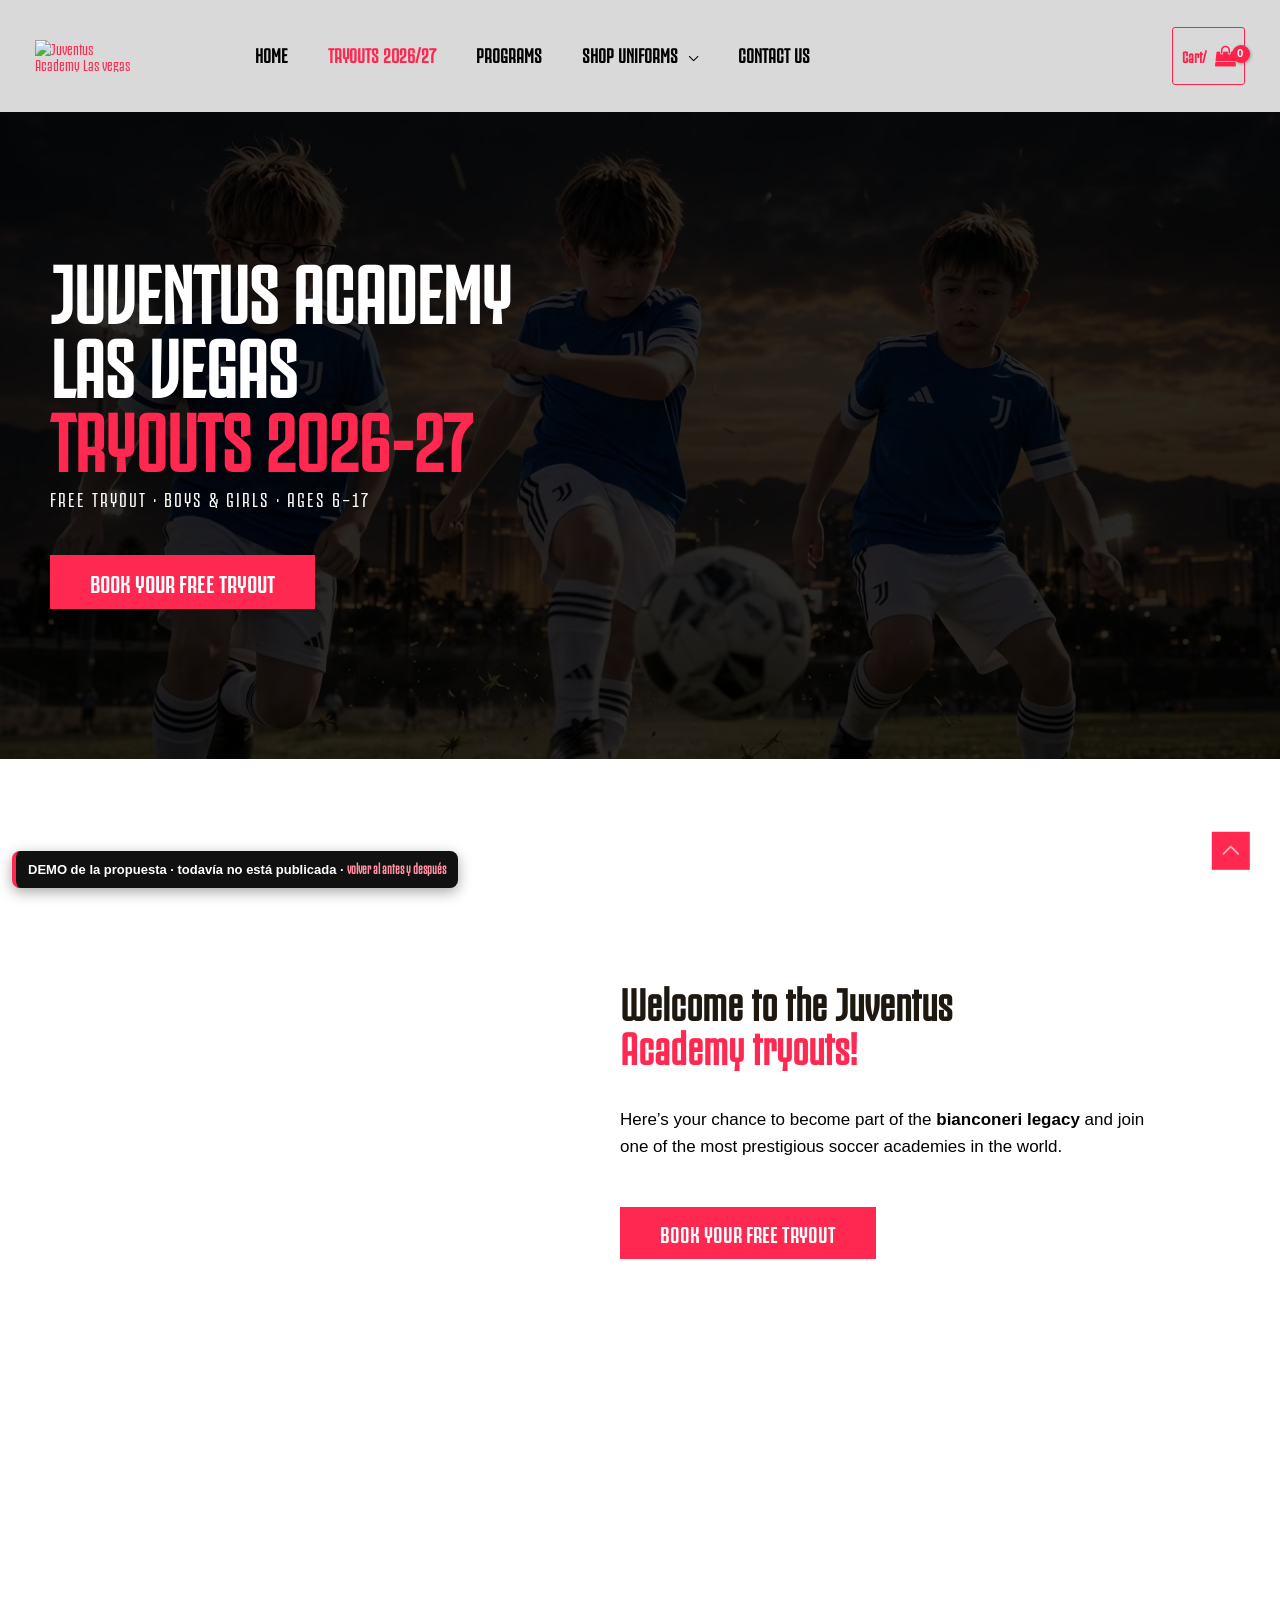
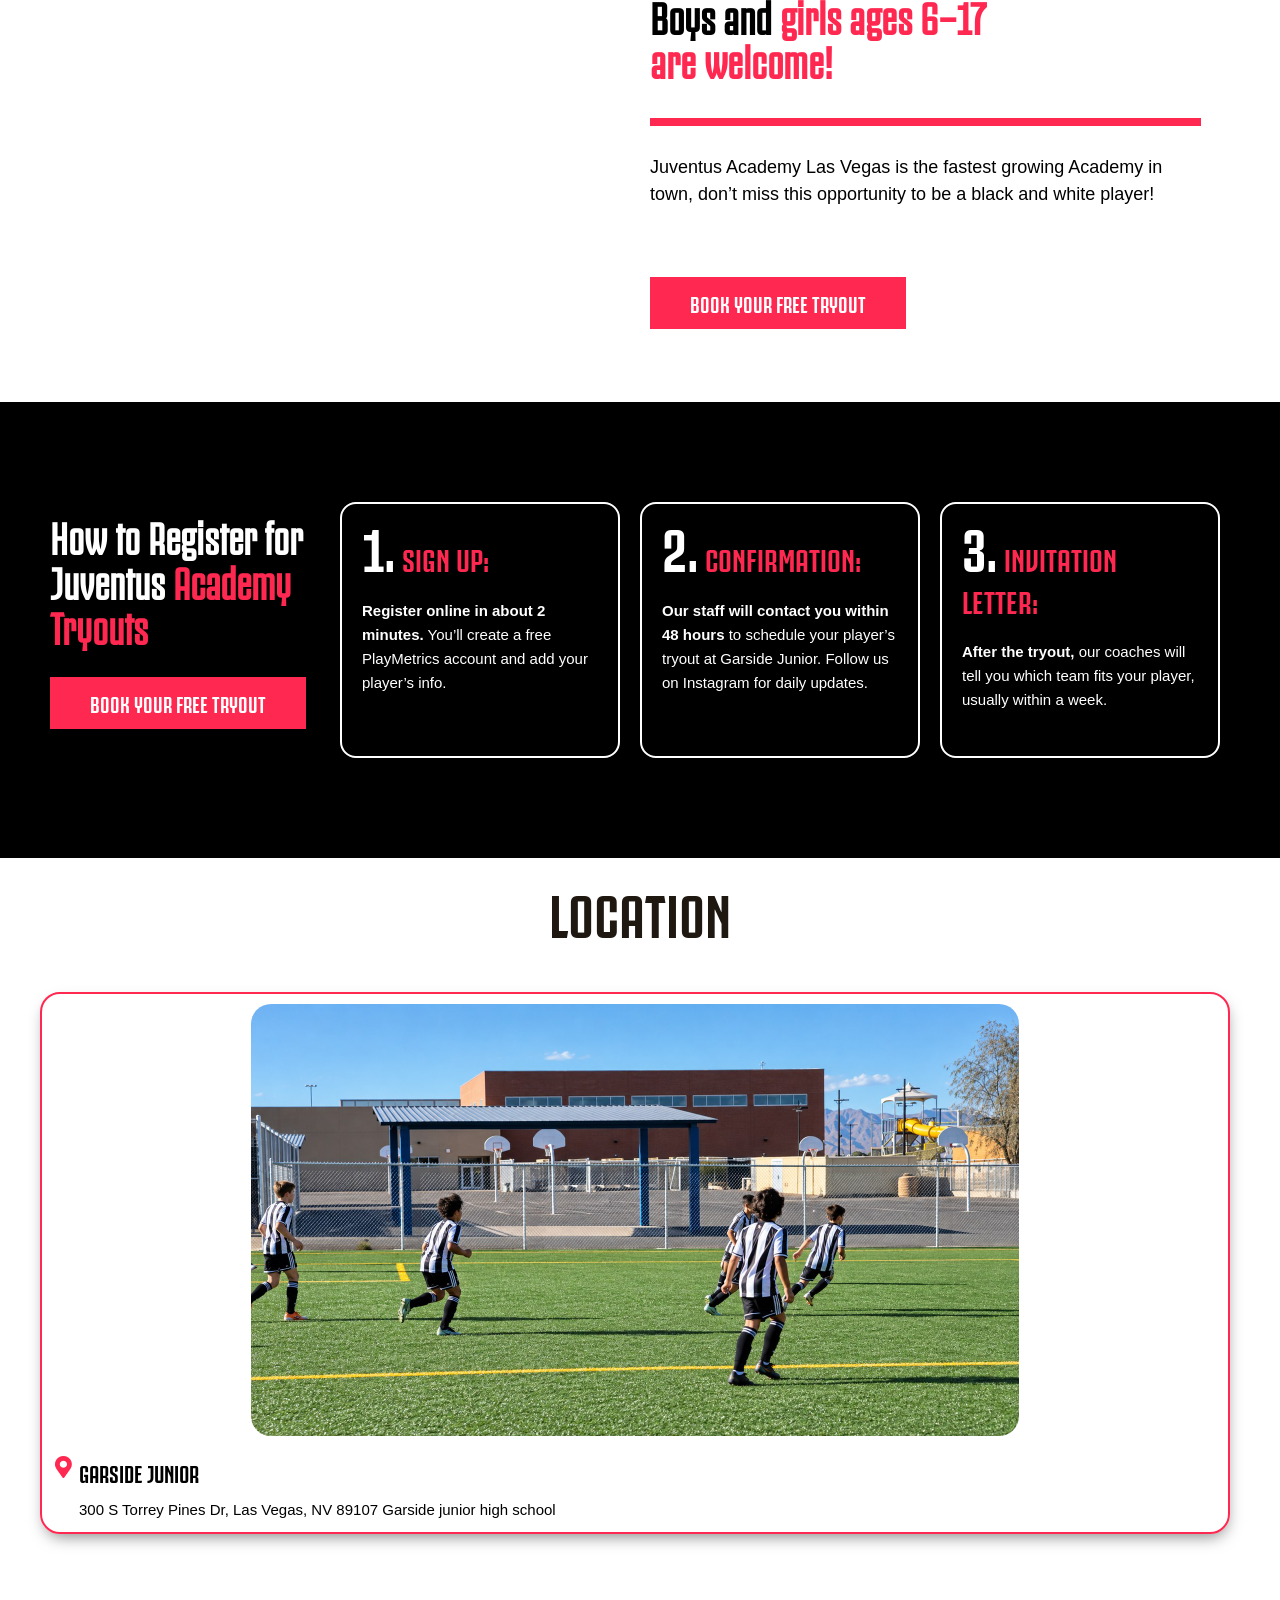
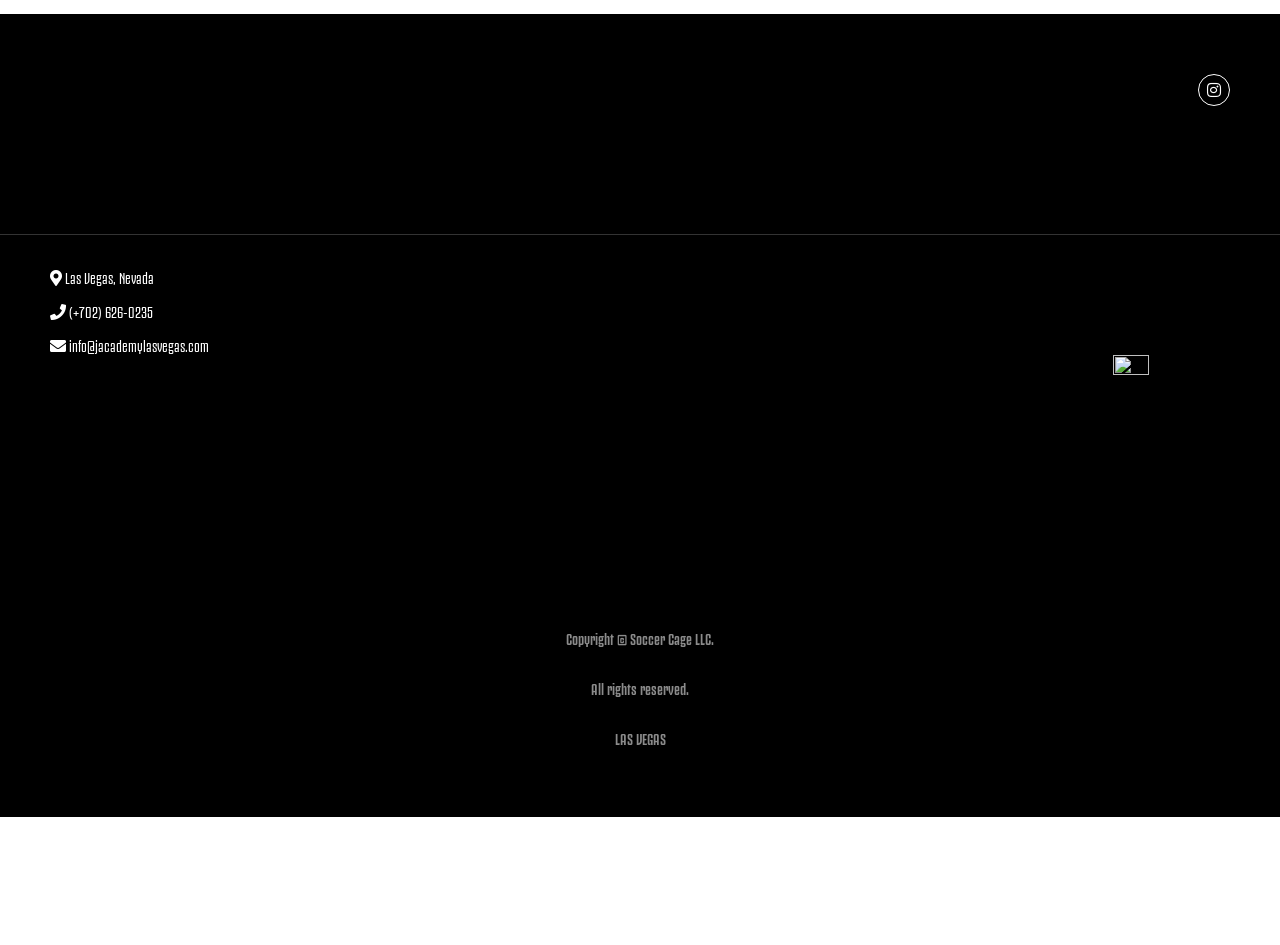
==== commit 1fb7cc48: "Demo: hero animado en cámara lenta (video en bucle) Co-Authored-By: Claude Opus 5.5 (1M context) <no" ====
--- a/demo/index.html
+++ b/demo/index.html
@@ -380,6 +380,12 @@
 @media (max-width:1024px){[data-id="a7b9049"]{background-image:url("../img/hero_accion_lv.jpg")!important;background-position:center 18%!important}}
 .demo-aviso{position:fixed;left:12px;bottom:12px;z-index:99999;background:#111;color:#fff;font:600 13px/1.35 Arial,sans-serif;padding:9px 12px;border-radius:8px;box-shadow:0 4px 14px rgba(0,0,0,.35);border-left:4px solid #ff2850;max-width:calc(100% - 24px)}
 .demo-aviso a{color:#ff8fa3}
+</style><style>
+[data-id="a7b9049"]{position:relative;overflow:hidden}
+.demo-video{position:absolute;inset:0;width:100%;height:100%;object-fit:cover;object-position:center 8%;z-index:0;pointer-events:none}
+[data-id="a7b9049"] > .elementor-background-overlay{z-index:1}
+[data-id="a7b9049"] > .elementor-container{position:relative;z-index:2}
+@media (prefers-reduced-motion: reduce){.demo-video{display:none}}
 </style></head>
 
 <body itemtype="https://schema.org/WebPage" itemscope="itemscope" class="wp-singular page-template-default page page-id-6616 wp-custom-logo wp-theme-astra theme-astra woocommerce-js ehf-footer ehf-template-astra ehf-stylesheet-astra ast-desktop ast-page-builder-template ast-no-sidebar astra-4.9.0 ast-single-post ast-mobile-inherit-site-logo ast-inherit-site-logo-transparent ast-theme-transparent-header ast-hfb-header ast-full-width-primary-header elementor-default elementor-kit-1486 elementor-page elementor-page-6616 e--ua-blink e--ua-webkit" data-elementor-device-mode="desktop" style="">
@@ -540,7 +546,7 @@
 
 	
 			<div data-elementor-type="wp-page" data-elementor-id="6616" class="elementor elementor-6616 elementor-motion-effects-parent">
-						<section class="elementor-section elementor-top-section elementor-element elementor-element-a7b9049 elementor-section-boxed elementor-section-height-default elementor-section-height-default" data-id="a7b9049" data-element_type="section" data-settings="{&quot;background_background&quot;:&quot;classic&quot;}">
+						<section class="elementor-section elementor-top-section elementor-element elementor-element-a7b9049 elementor-section-boxed elementor-section-height-default elementor-section-height-default" data-id="a7b9049" data-element_type="section" data-settings="{&quot;background_background&quot;:&quot;classic&quot;}"><video class="demo-video" muted="" autoplay="" loop="" playsinline="" preload="auto" aria-hidden="true"></video>
 							<div class="elementor-background-overlay"></div>
 							<div class="elementor-container elementor-column-gap-default">
 					<div class="elementor-column elementor-col-100 elementor-top-column elementor-element elementor-element-7c71181" data-id="7c71181" data-element_type="column">
@@ -1044,4 +1050,6 @@
 			
 				
 
-<div class="widget_shopping_cart_live_region screen-reader-text" role="status"></div><div class="demo-aviso">DEMO de la propuesta · todavía no está publicada · <a href="../">volver al antes y después</a></div></body></html>+<div class="widget_shopping_cart_live_region screen-reader-text" role="status"></div><div class="demo-aviso">DEMO de la propuesta · todavía no está publicada · <a href="../">volver al antes y después</a></div><script>(function(){var v=document.querySelector('.demo-video');var m=matchMedia('(max-width:1024px)').matches;
+v.poster='../img/'+(m?'hero_video_movil_poster.jpg':'hero_video_pc_poster.jpg');v.src='../img/'+(m?'hero_video_movil.mp4':'hero_video_pc.mp4');
+var p=v.play();if(p&&p.catch)p.catch(function(){});})();</script></body></html>
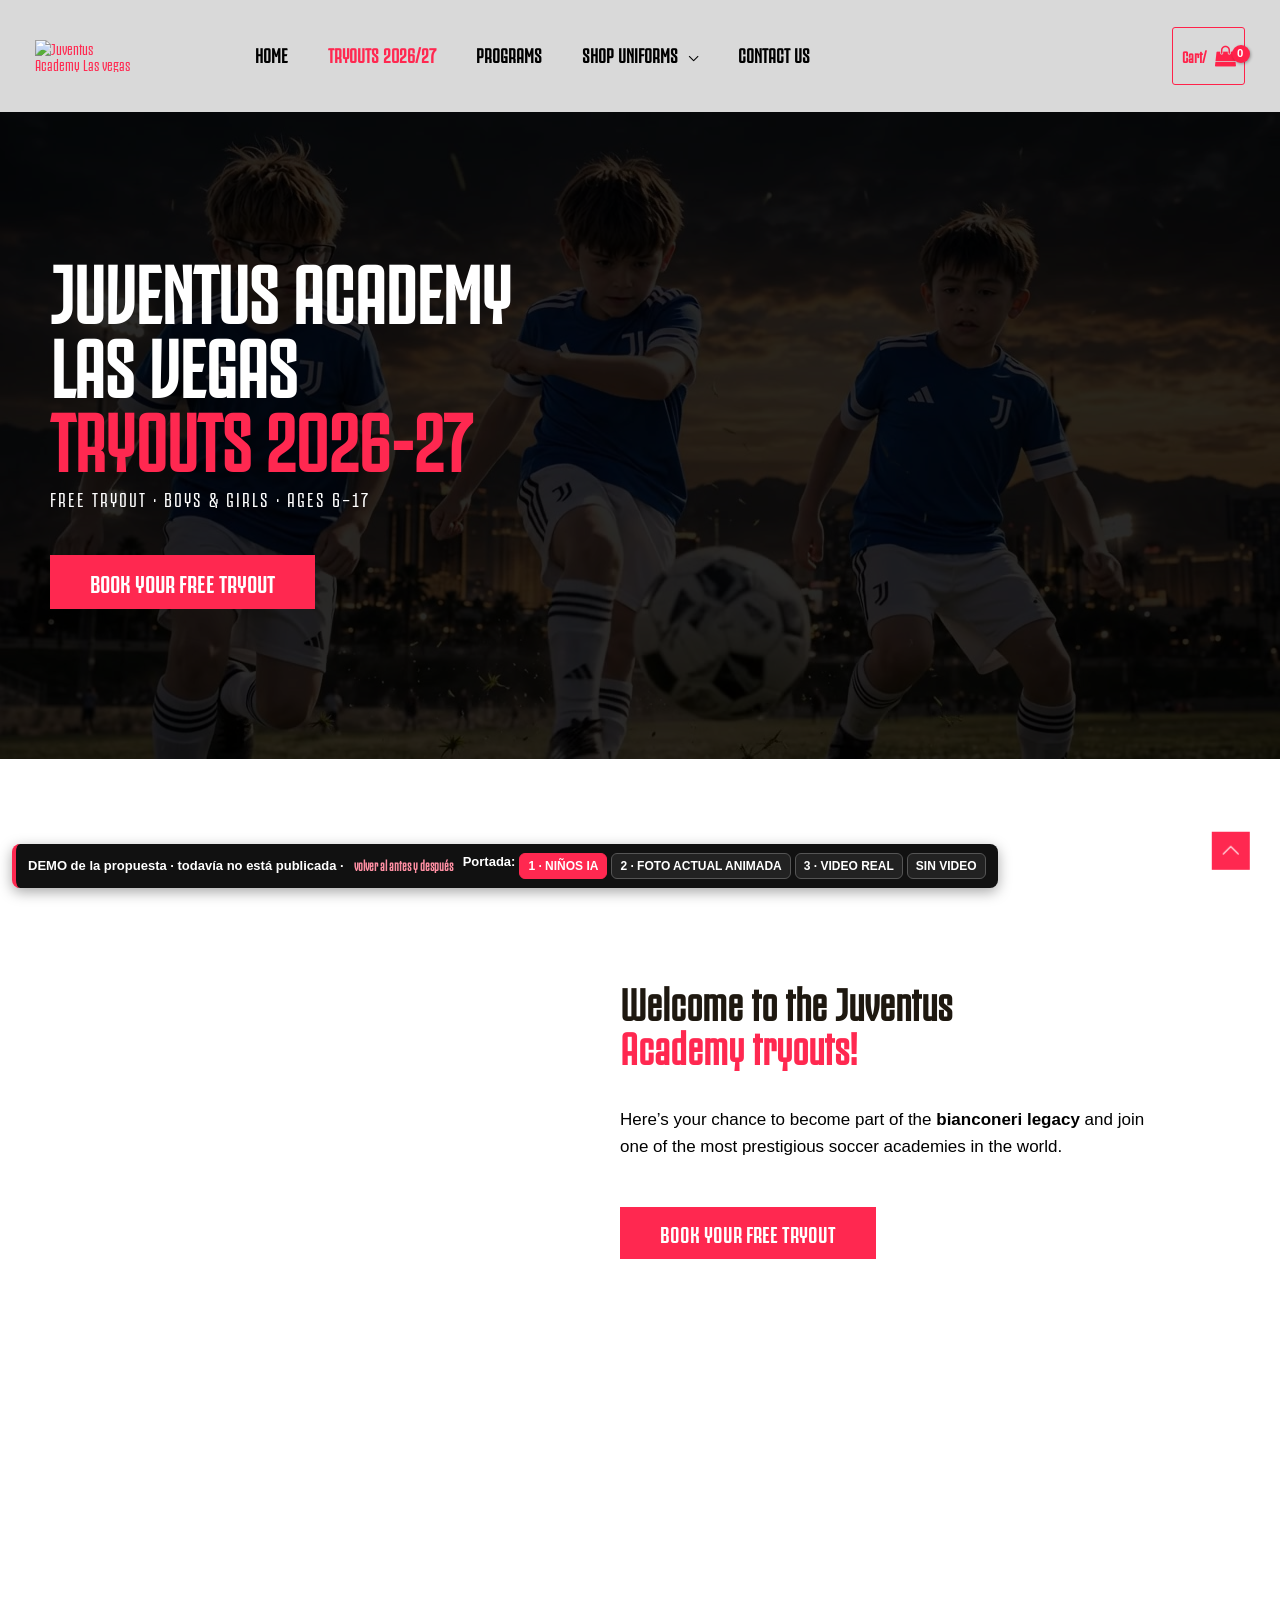
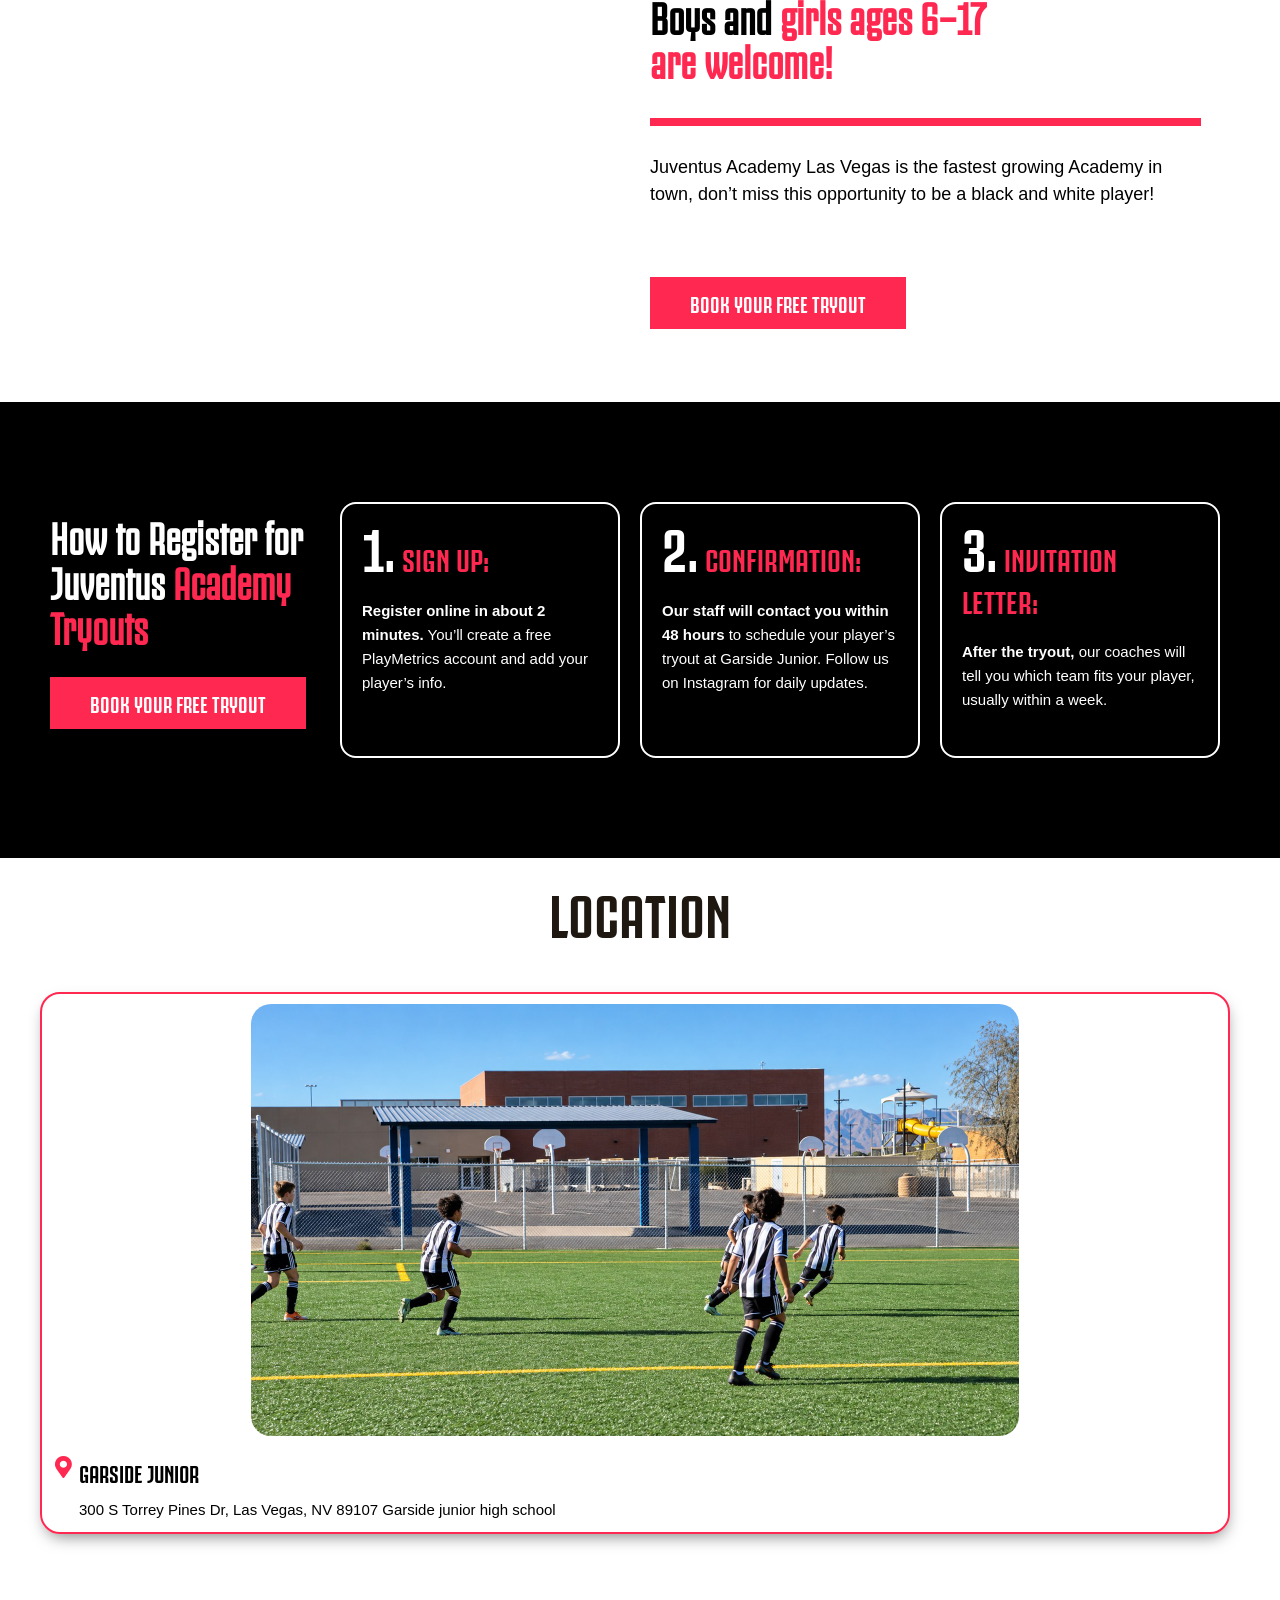
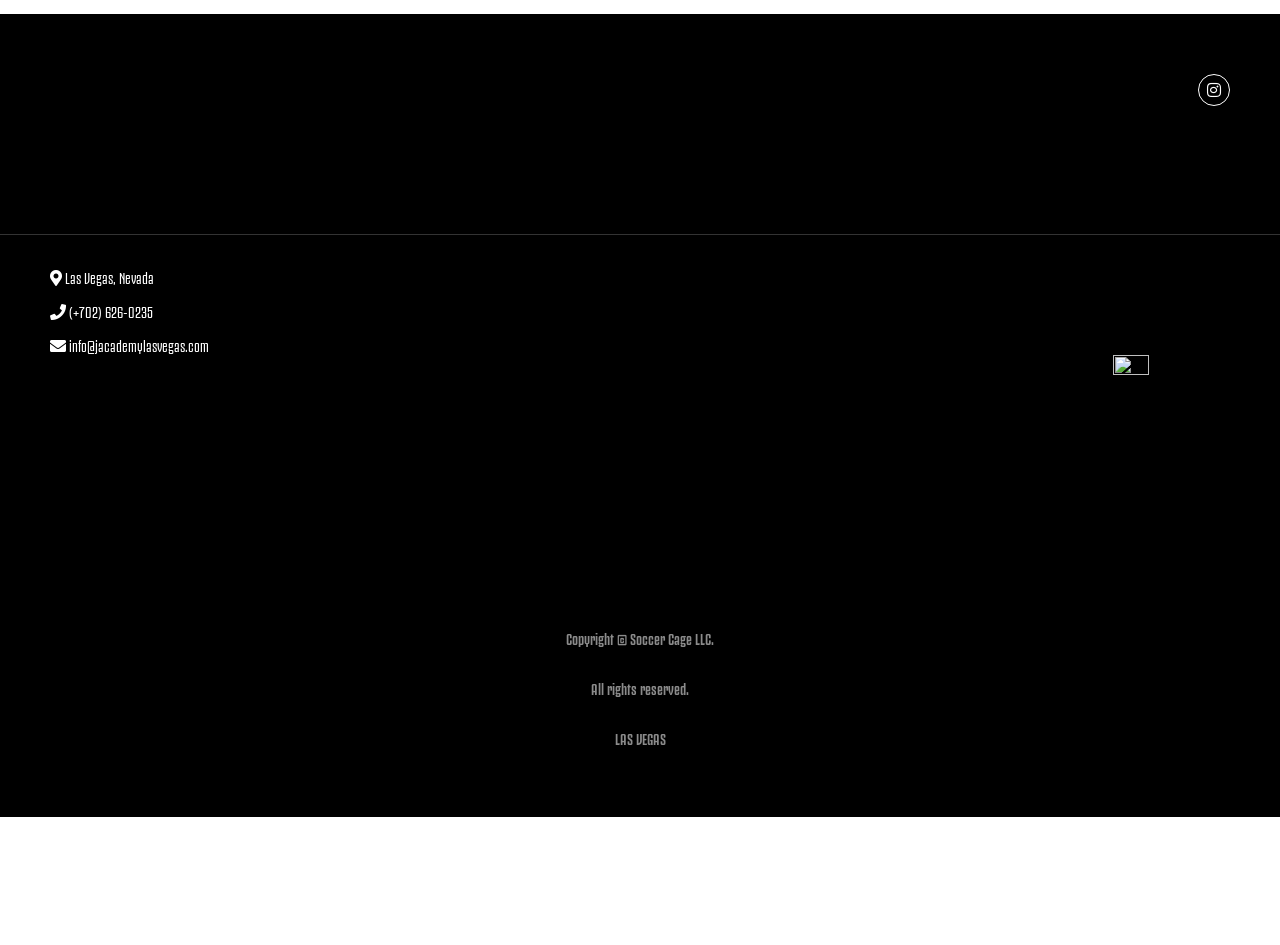
==== commit b51e7f39: "Demo: tres portadas animadas para comparar (IA, foto actual animada, video real) Co-Authored-By: Cla" ====
--- a/demo/index.html
+++ b/demo/index.html
@@ -386,6 +386,11 @@
 [data-id="a7b9049"] > .elementor-background-overlay{z-index:1}
 [data-id="a7b9049"] > .elementor-container{position:relative;z-index:2}
 @media (prefers-reduced-motion: reduce){.demo-video{display:none}}
+</style><style>
+.demo-aviso{display:flex;flex-wrap:wrap;gap:6px 10px;align-items:center}
+.demo-op{display:inline-flex;gap:4px}
+.demo-op button{font:600 12px Arial,sans-serif;border:1px solid #555;background:#222;color:#fff;border-radius:6px;padding:5px 8px;cursor:pointer}
+.demo-op button[aria-pressed="true"]{background:#ff2850;border-color:#ff2850}
 </style></head>
 
 <body itemtype="https://schema.org/WebPage" itemscope="itemscope" class="wp-singular page-template-default page page-id-6616 wp-custom-logo wp-theme-astra theme-astra woocommerce-js ehf-footer ehf-template-astra ehf-stylesheet-astra ast-desktop ast-page-builder-template ast-no-sidebar astra-4.9.0 ast-single-post ast-mobile-inherit-site-logo ast-inherit-site-logo-transparent ast-theme-transparent-header ast-hfb-header ast-full-width-primary-header elementor-default elementor-kit-1486 elementor-page elementor-page-6616 e--ua-blink e--ua-webkit" data-elementor-device-mode="desktop" style="">
@@ -1050,6 +1055,10 @@
 			
 				
 
-<div class="widget_shopping_cart_live_region screen-reader-text" role="status"></div><div class="demo-aviso">DEMO de la propuesta · todavía no está publicada · <a href="../">volver al antes y después</a></div><script>(function(){var v=document.querySelector('.demo-video');var m=matchMedia('(max-width:1024px)').matches;
-v.poster='../img/'+(m?'hero_video_movil_poster.jpg':'hero_video_pc_poster.jpg');v.src='../img/'+(m?'hero_video_movil.mp4':'hero_video_pc.mp4');
-var p=v.play();if(p&&p.catch)p.catch(function(){});})();</script></body></html>+<div class="widget_shopping_cart_live_region screen-reader-text" role="status"></div><div class="demo-aviso">DEMO de la propuesta · todavía no está publicada · <a href="../">volver al antes y después</a><span class="demo-op">Portada: <button data-v="1">1 · Niños IA</button><button data-v="2">2 · Foto actual animada</button><button data-v="3">3 · Video real</button><button data-v="0">Sin video</button></span></div><script>(function(){var v=document.querySelector('.demo-video');var m=matchMedia('(max-width:1024px)').matches;
+var F={1:['hero_video_'+(m?'movil':'pc'),'center 8%'],2:['heroB_'+(m?'movil':'pc'),'center 15%'],3:['heroC_'+(m?'movil':'pc'),'center 30%']};
+function poner(k){document.querySelectorAll('.demo-op button').forEach(function(b){b.setAttribute('aria-pressed',b.dataset.v==k)});
+if(!F[k]){v.pause();v.removeAttribute('src');v.removeAttribute('poster');v.load();v.style.display='none';return;}
+v.style.display='';v.style.objectPosition=F[k][1];v.poster='../img/'+F[k][0]+'_poster.jpg';v.src='../img/'+F[k][0]+'.mp4';var p=v.play();if(p&&p.catch)p.catch(function(){});}
+document.querySelectorAll('.demo-op button').forEach(function(b){b.addEventListener('click',function(){poner(b.dataset.v);try{history.replaceState(null,'','#'+b.dataset.v)}catch(e){}})});
+poner((location.hash||'#1').slice(1));})();</script></body></html>
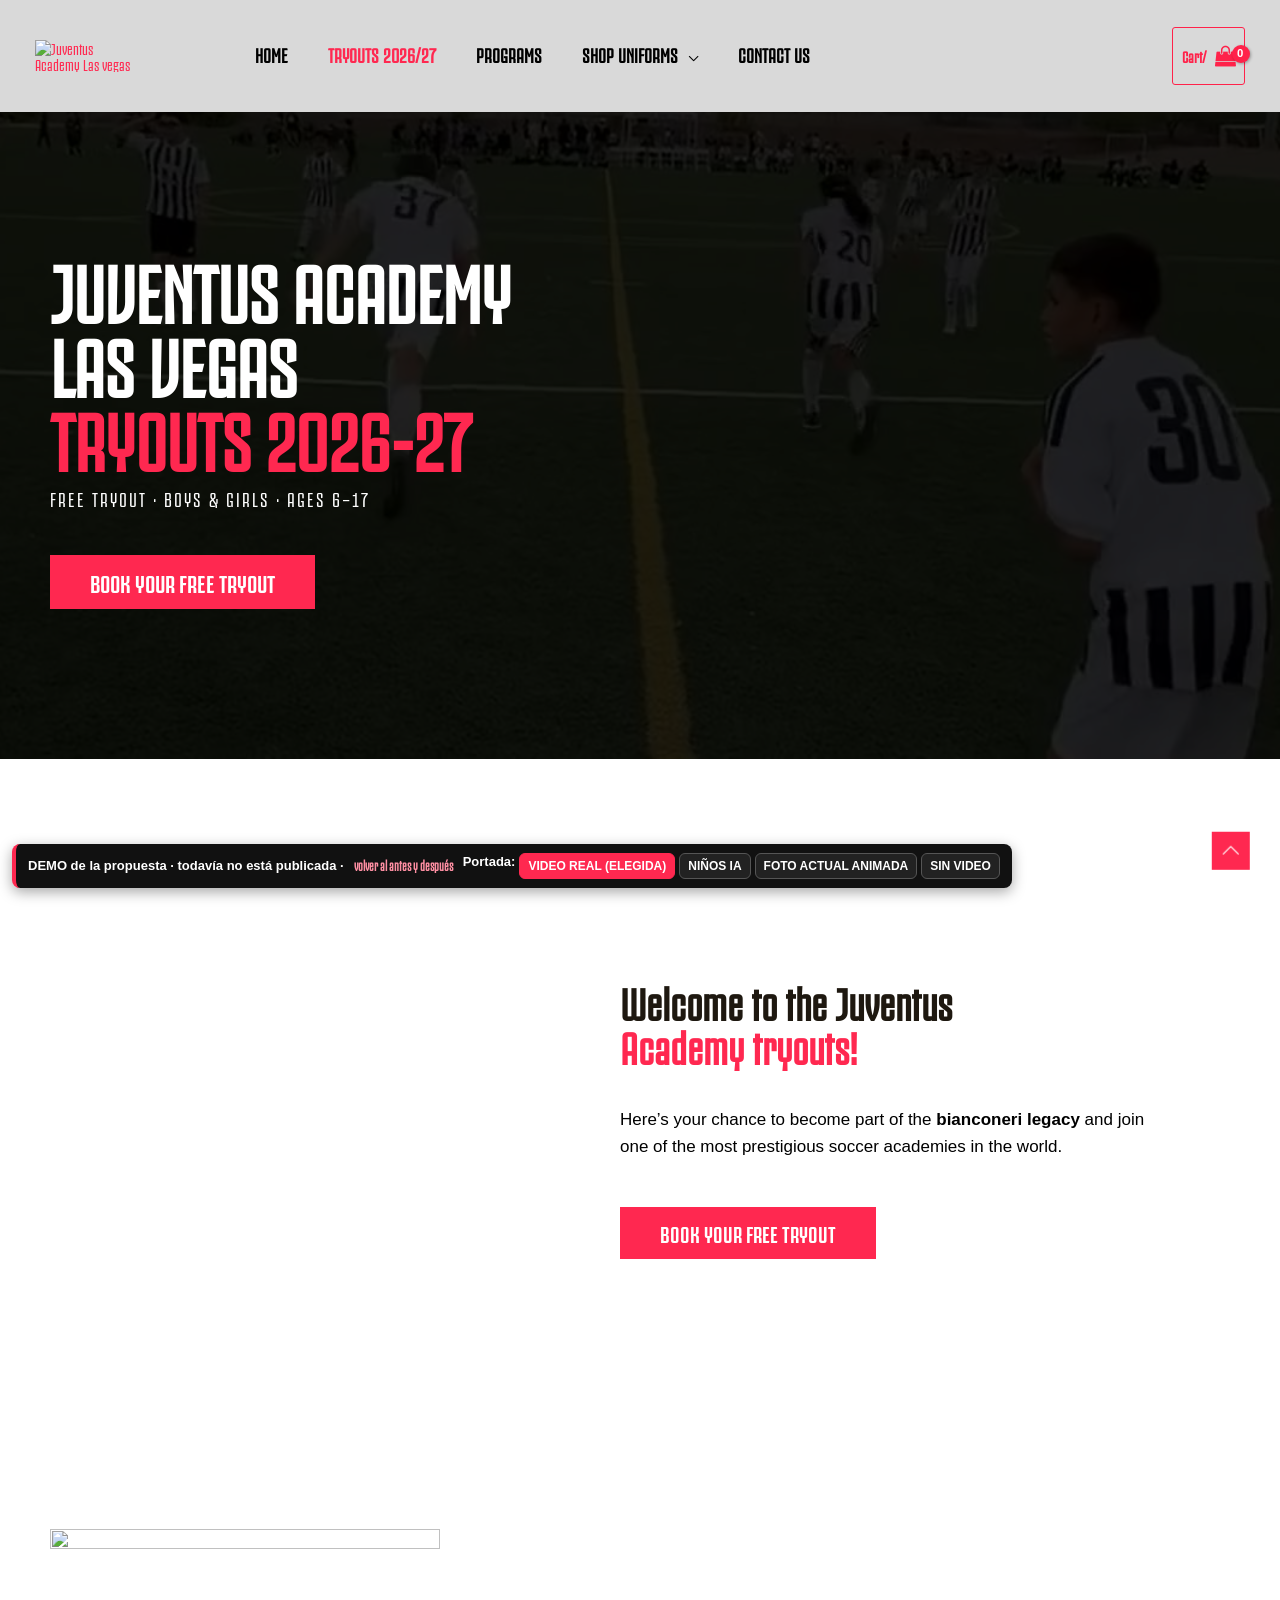
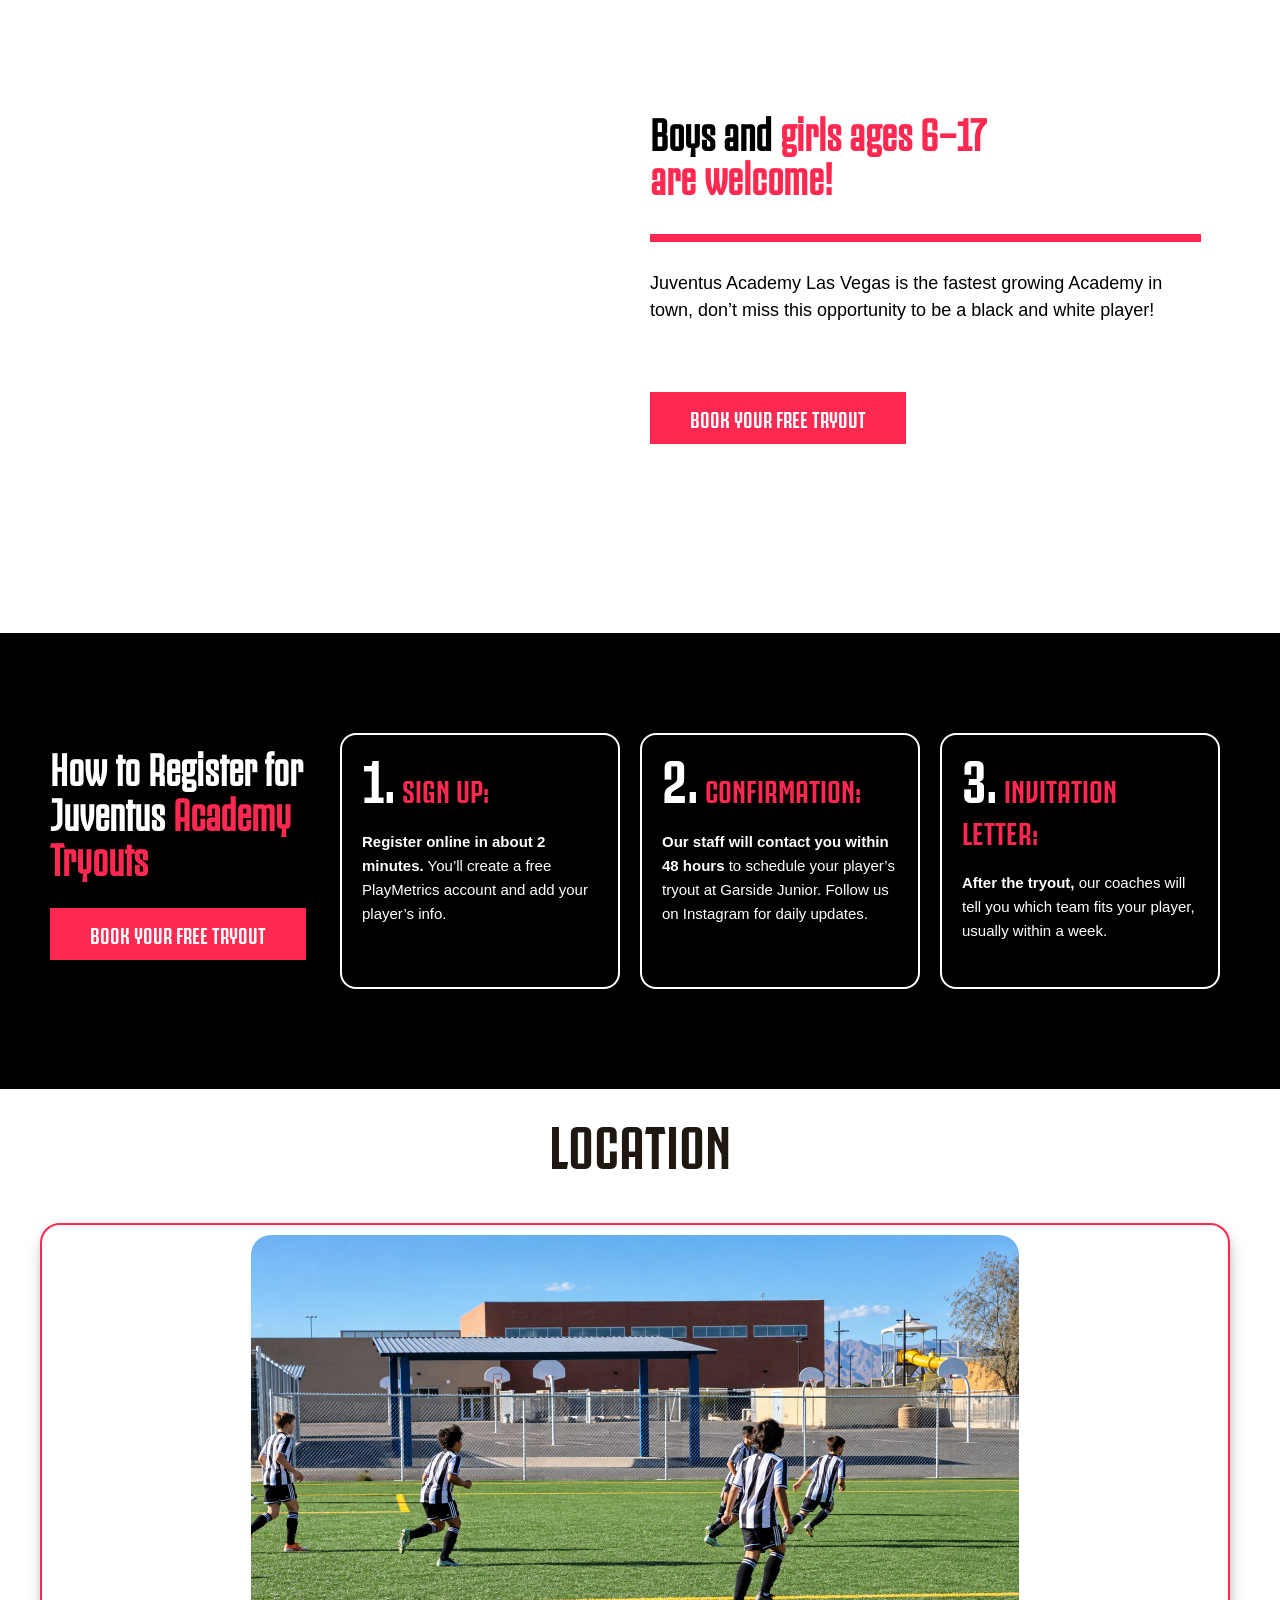
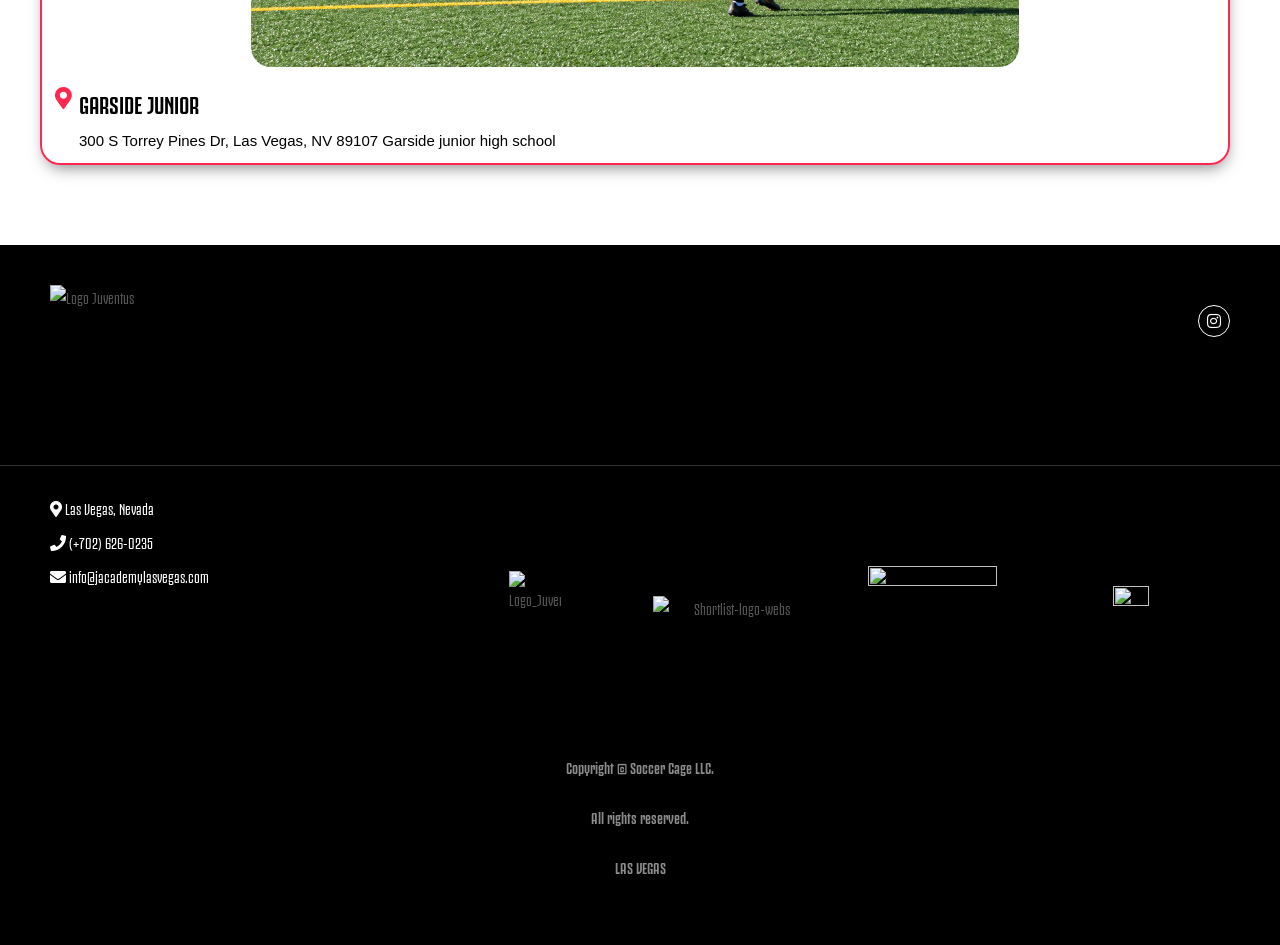
==== commit 9c54385a: "Portada: video real en cámara lenta como propuesta elegida Co-Authored-By: Claude Opus 5.5 (1M conte" ====
--- a/demo/index.html
+++ b/demo/index.html
@@ -1055,10 +1055,10 @@
 			
 				
 
-<div class="widget_shopping_cart_live_region screen-reader-text" role="status"></div><div class="demo-aviso">DEMO de la propuesta · todavía no está publicada · <a href="../">volver al antes y después</a><span class="demo-op">Portada: <button data-v="1">1 · Niños IA</button><button data-v="2">2 · Foto actual animada</button><button data-v="3">3 · Video real</button><button data-v="0">Sin video</button></span></div><script>(function(){var v=document.querySelector('.demo-video');var m=matchMedia('(max-width:1024px)').matches;
+<div class="widget_shopping_cart_live_region screen-reader-text" role="status"></div><div class="demo-aviso">DEMO de la propuesta · todavía no está publicada · <a href="../">volver al antes y después</a><span class="demo-op">Portada: <button data-v="3">Video real (elegida)</button><button data-v="1">Niños IA</button><button data-v="2">Foto actual animada</button><button data-v="0">Sin video</button></span></div><script>(function(){var v=document.querySelector('.demo-video');var m=matchMedia('(max-width:1024px)').matches;
 var F={1:['hero_video_'+(m?'movil':'pc'),'center 8%'],2:['heroB_'+(m?'movil':'pc'),'center 15%'],3:['heroC_'+(m?'movil':'pc'),'center 30%']};
 function poner(k){document.querySelectorAll('.demo-op button').forEach(function(b){b.setAttribute('aria-pressed',b.dataset.v==k)});
 if(!F[k]){v.pause();v.removeAttribute('src');v.removeAttribute('poster');v.load();v.style.display='none';return;}
 v.style.display='';v.style.objectPosition=F[k][1];v.poster='../img/'+F[k][0]+'_poster.jpg';v.src='../img/'+F[k][0]+'.mp4';var p=v.play();if(p&&p.catch)p.catch(function(){});}
 document.querySelectorAll('.demo-op button').forEach(function(b){b.addEventListener('click',function(){poner(b.dataset.v);try{history.replaceState(null,'','#'+b.dataset.v)}catch(e){}})});
-poner((location.hash||'#1').slice(1));})();</script></body></html>+poner((location.hash||'#3').slice(1));})();</script></body></html>
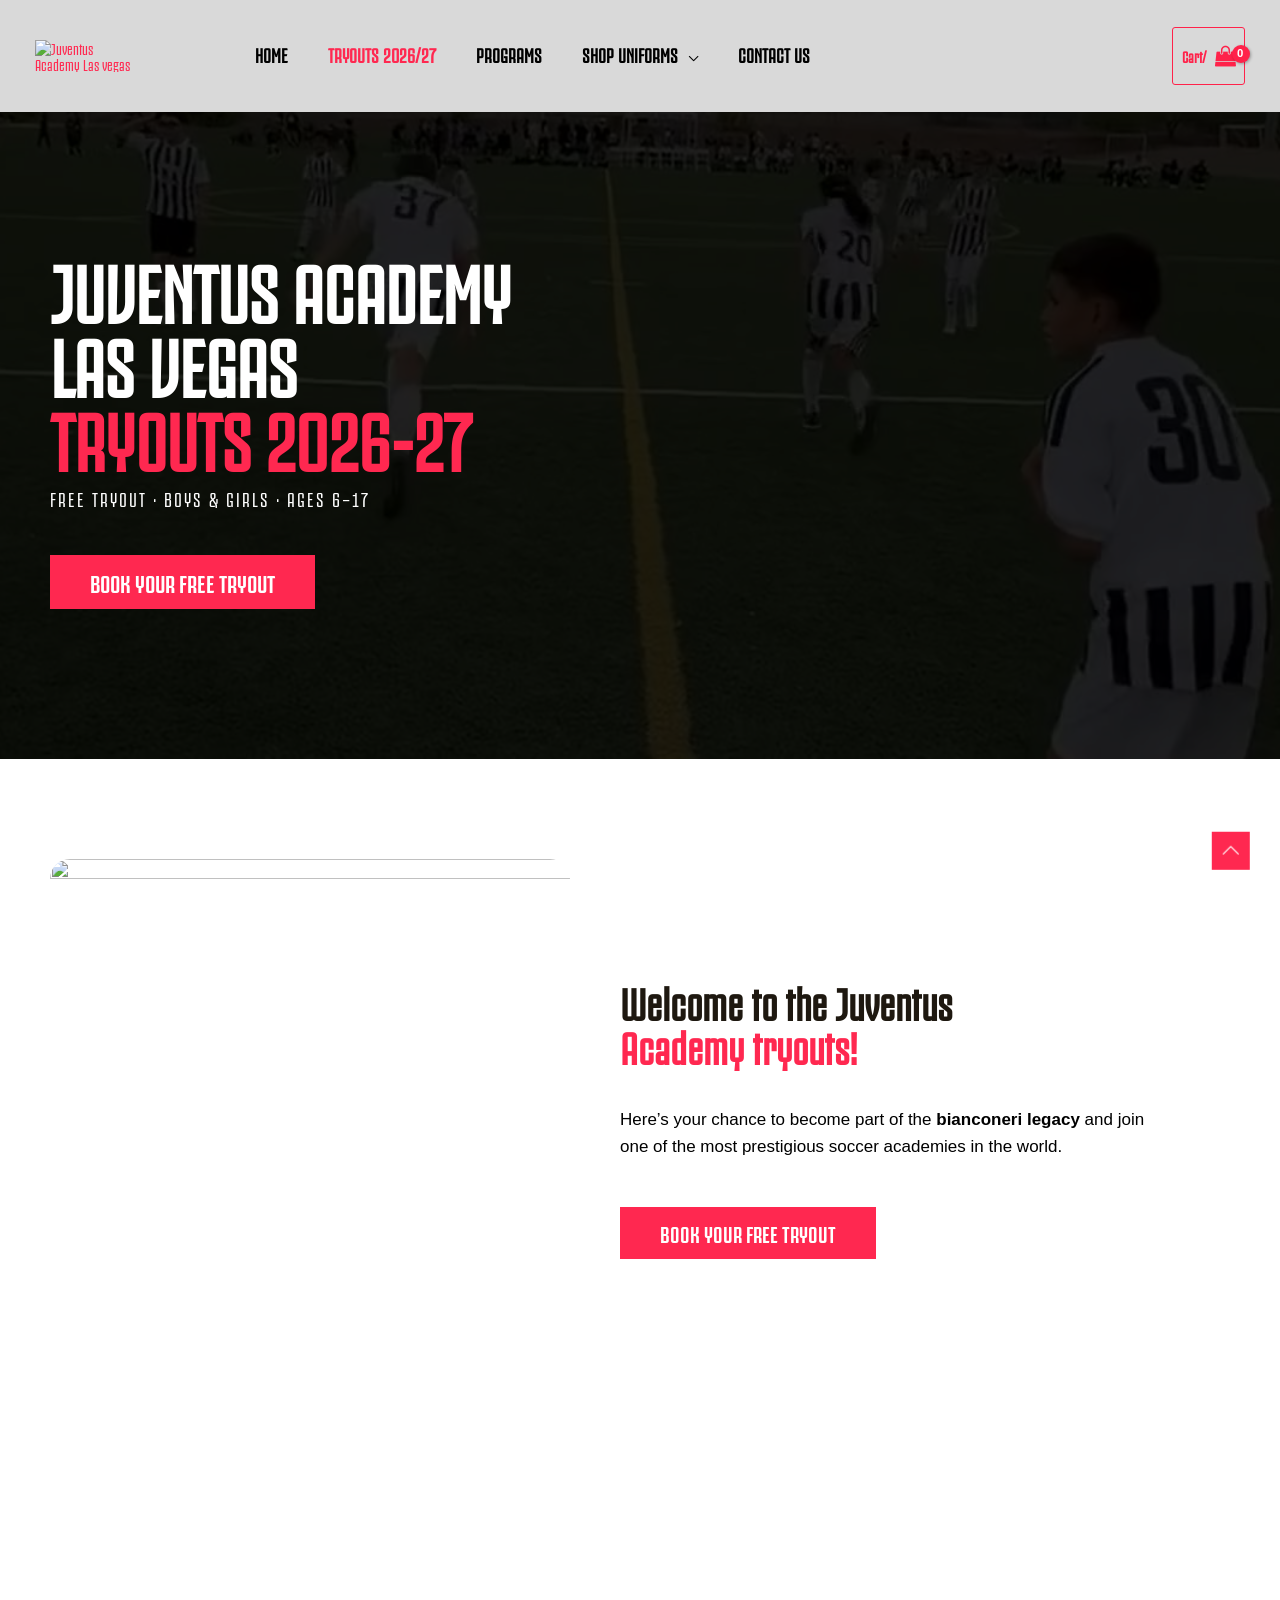
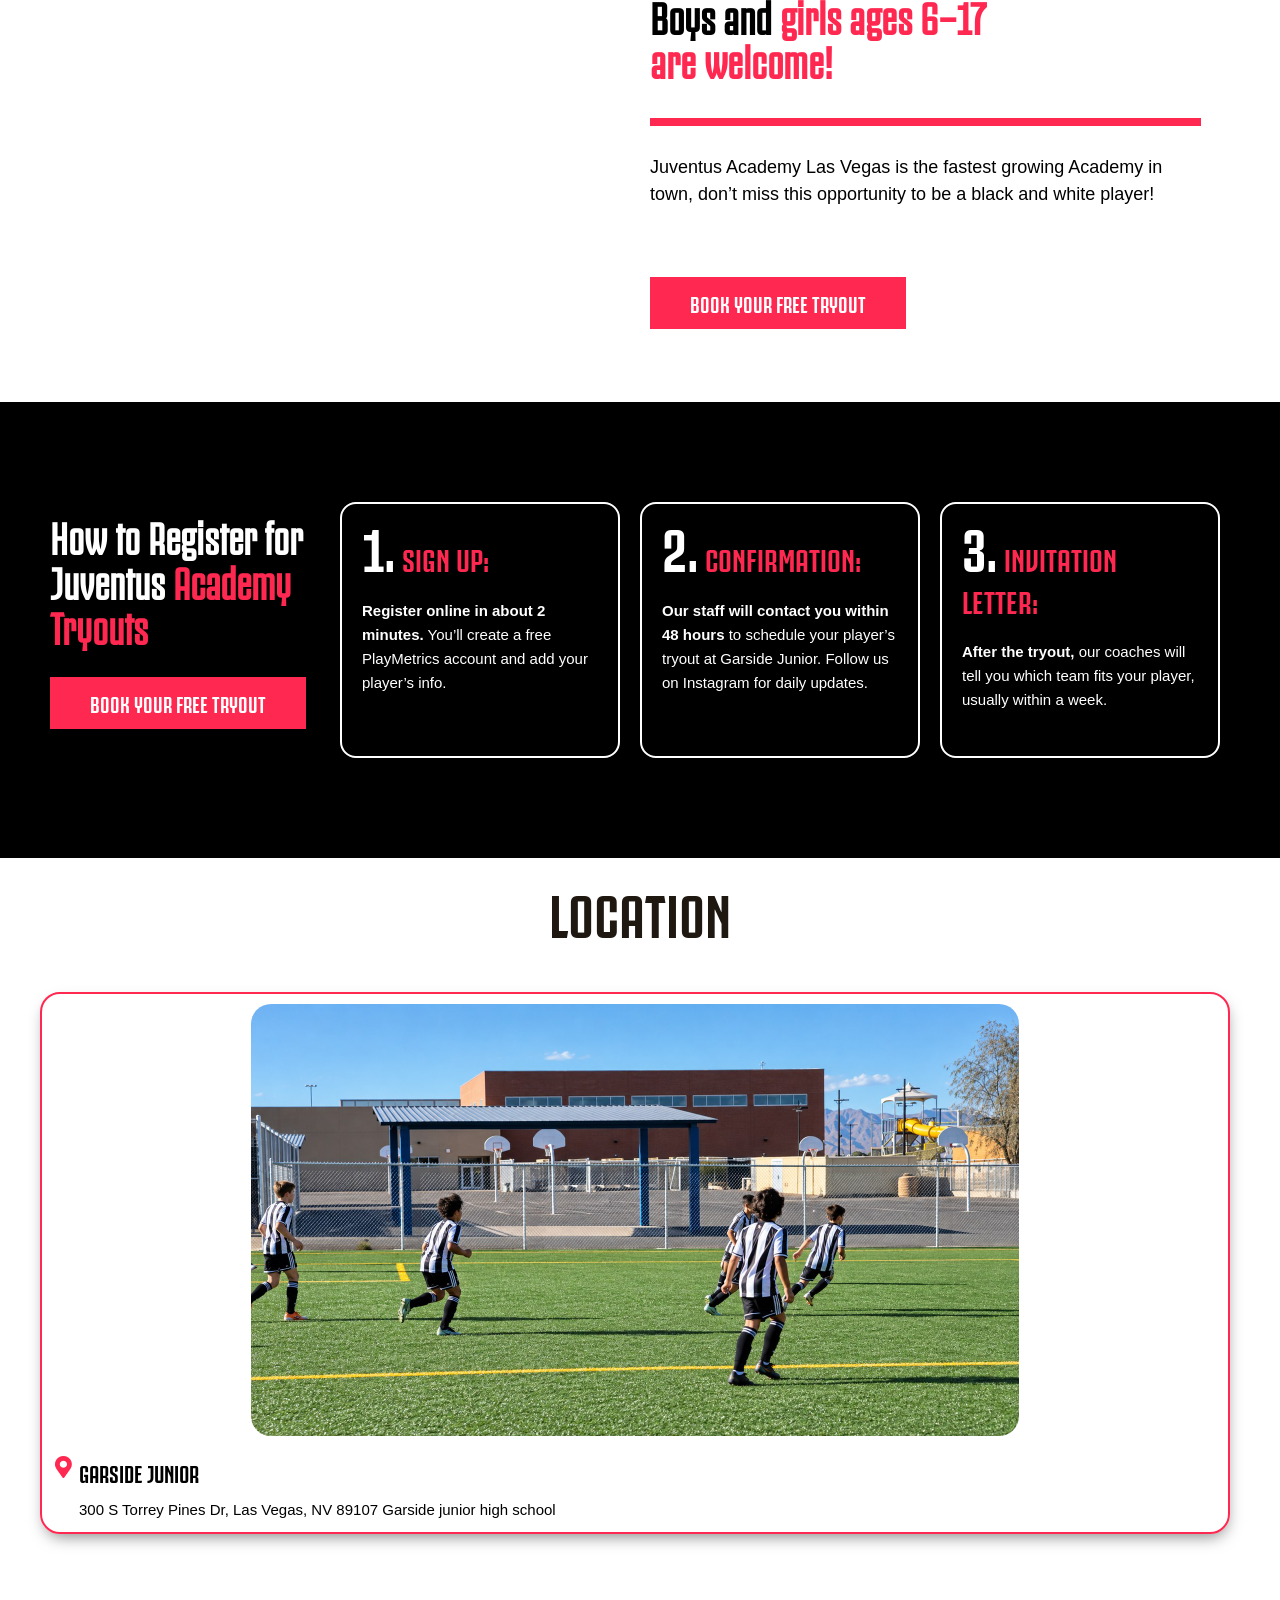
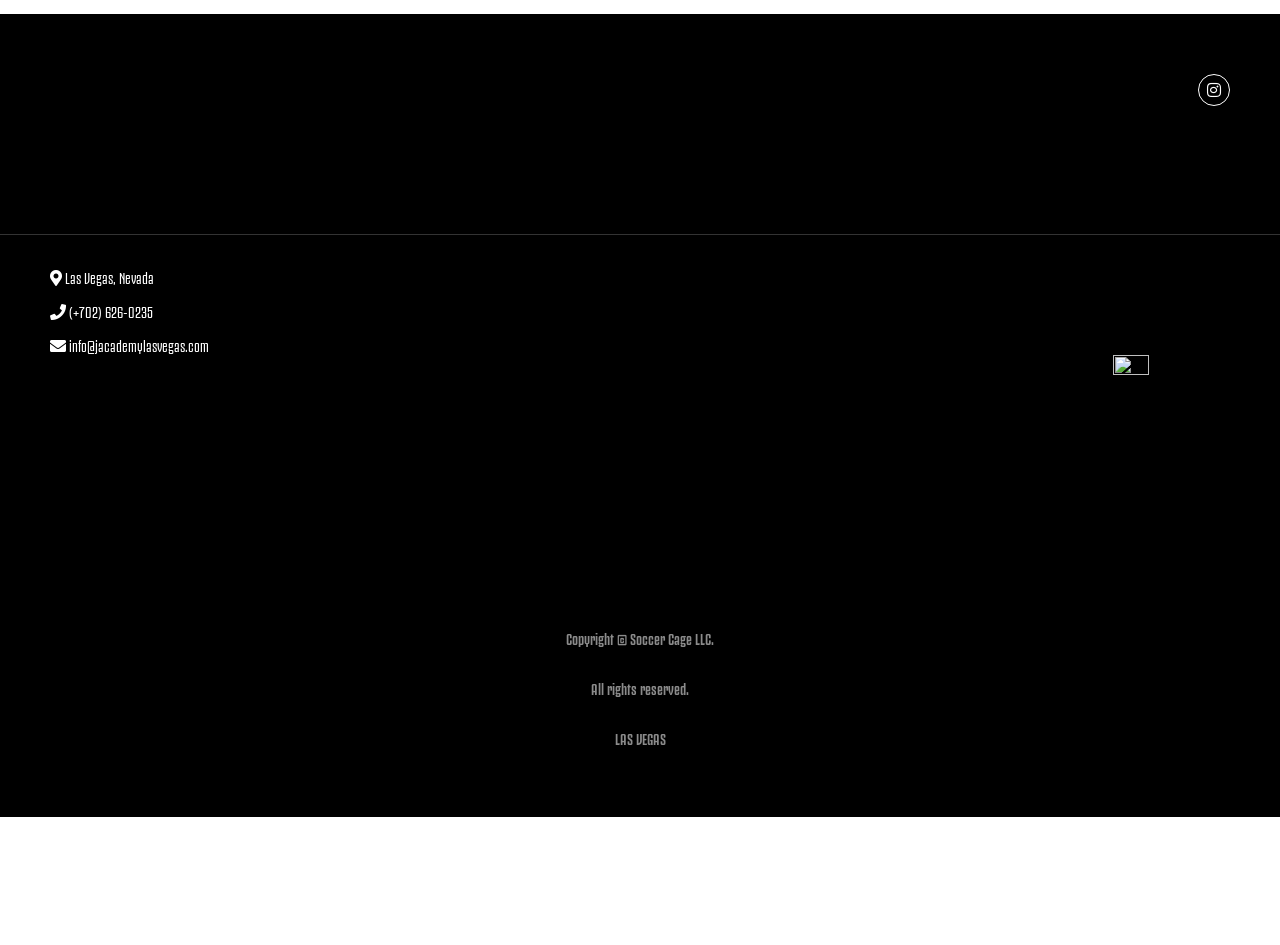
==== commit f5ed6e31: "Demo: sin barra de selección, solo el video real Co-Authored-By: Claude Opus 5.5 (1M context) <norep" ====
--- a/demo/index.html
+++ b/demo/index.html
@@ -387,7 +387,7 @@
 [data-id="a7b9049"] > .elementor-container{position:relative;z-index:2}
 @media (prefers-reduced-motion: reduce){.demo-video{display:none}}
 </style><style>
-.demo-aviso{display:flex;flex-wrap:wrap;gap:6px 10px;align-items:center}
+.demo-aviso{display:none!important}   /* 10-10: el usuario pidió ocultar la barra; las otras portadas siguen con #1 y #2 en la URL */
 .demo-op{display:inline-flex;gap:4px}
 .demo-op button{font:600 12px Arial,sans-serif;border:1px solid #555;background:#222;color:#fff;border-radius:6px;padding:5px 8px;cursor:pointer}
 .demo-op button[aria-pressed="true"]{background:#ff2850;border-color:#ff2850}
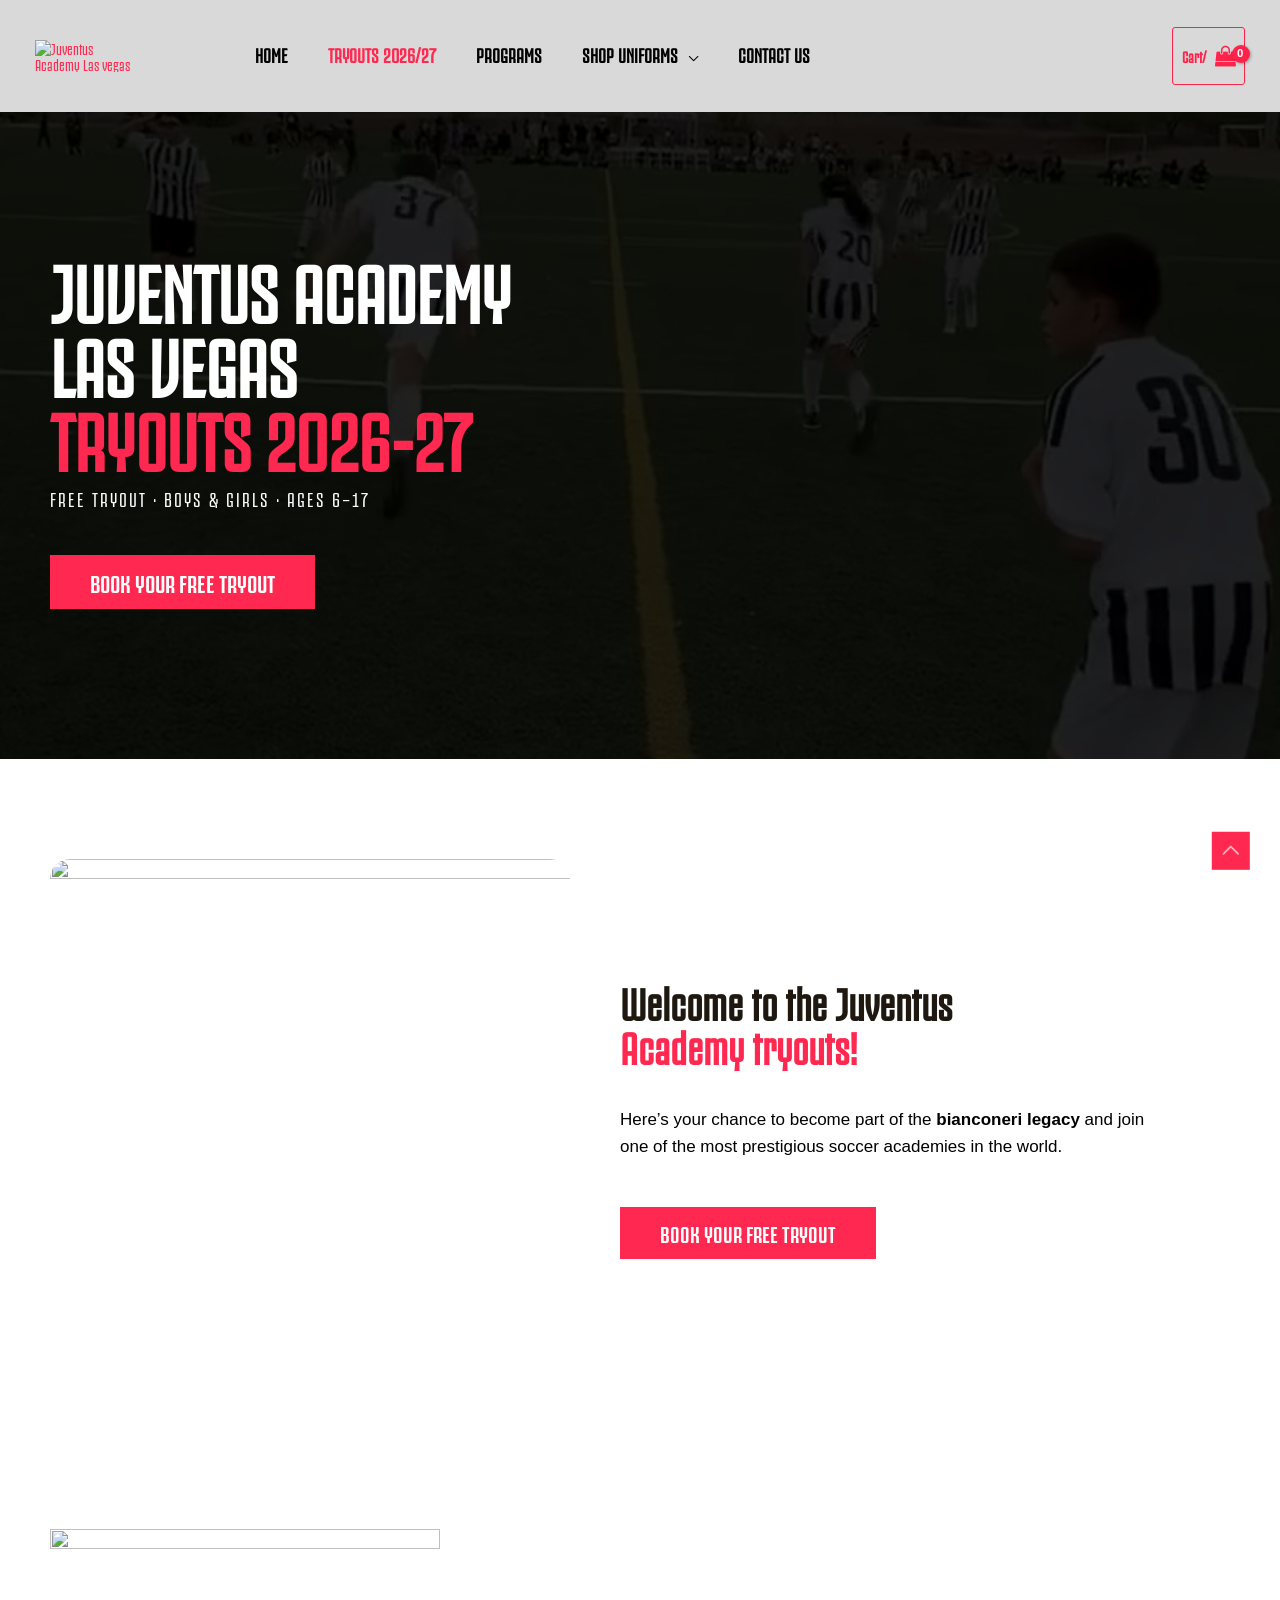
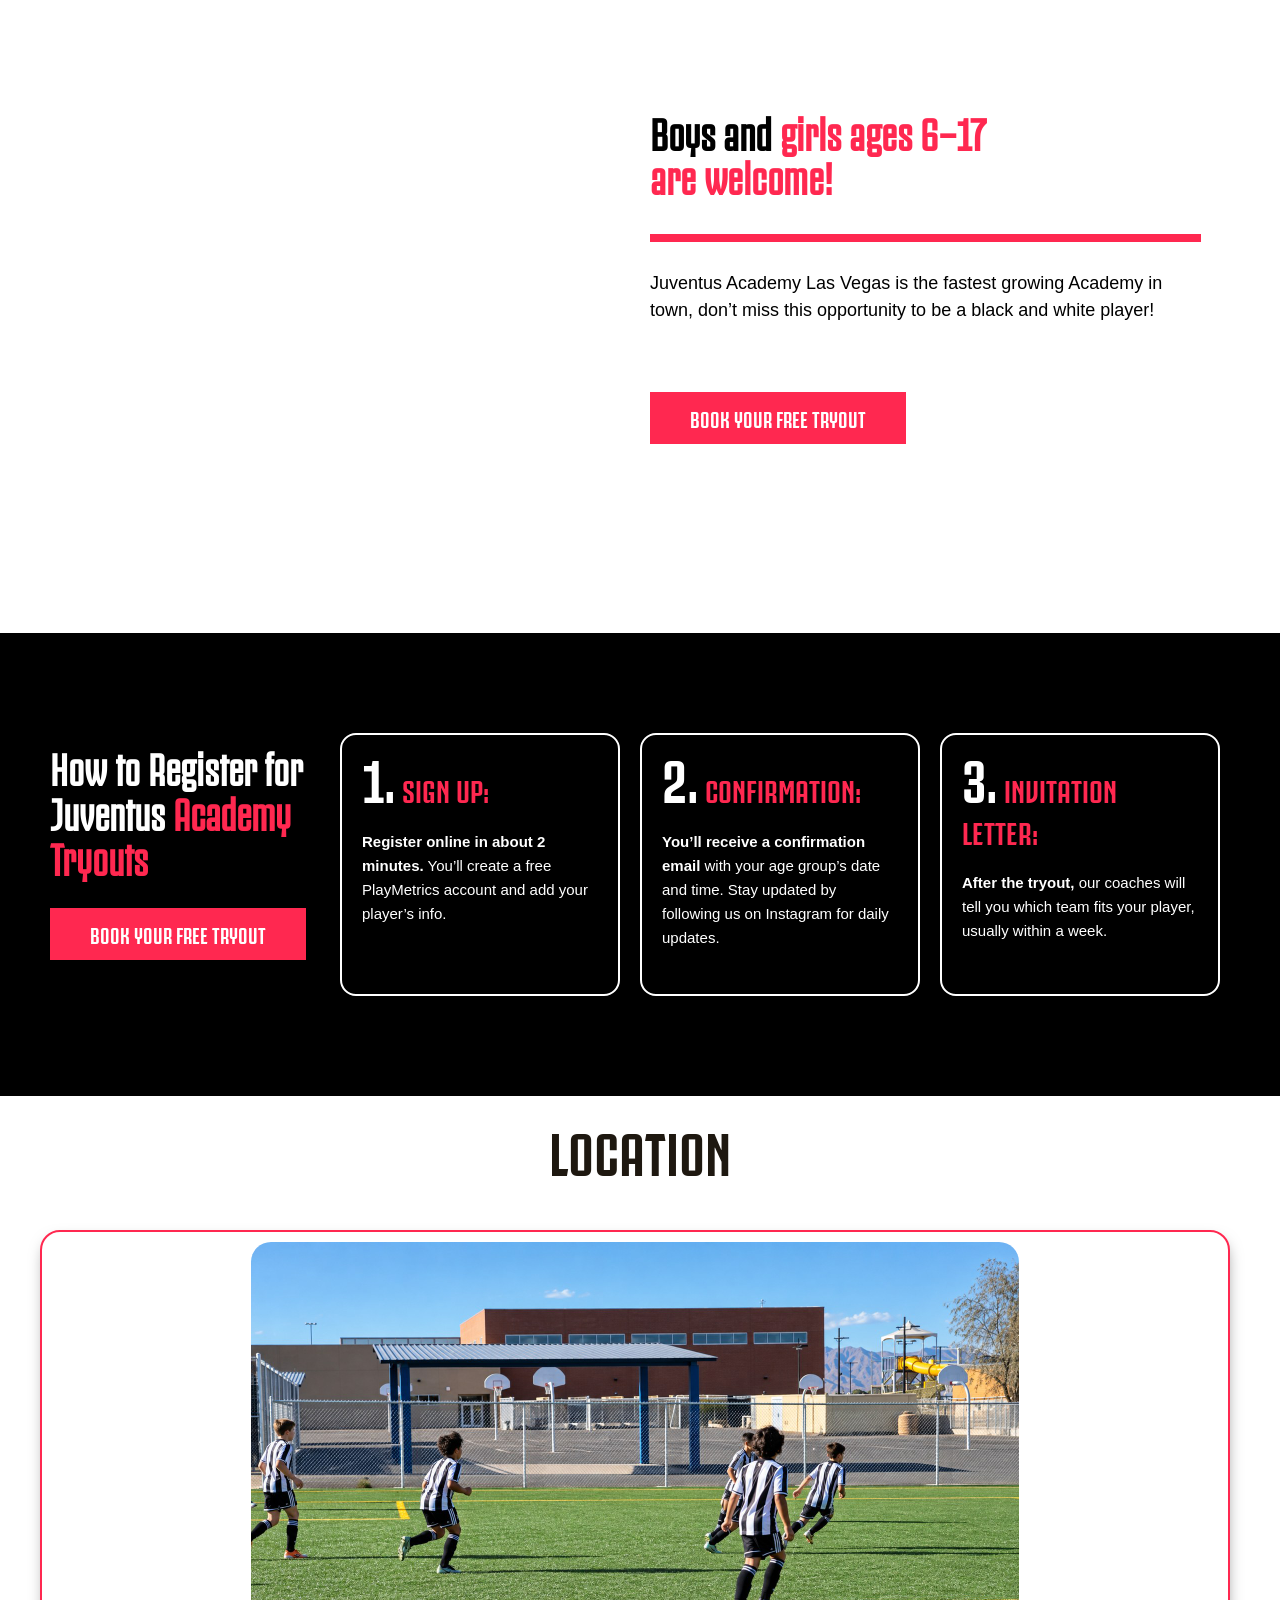
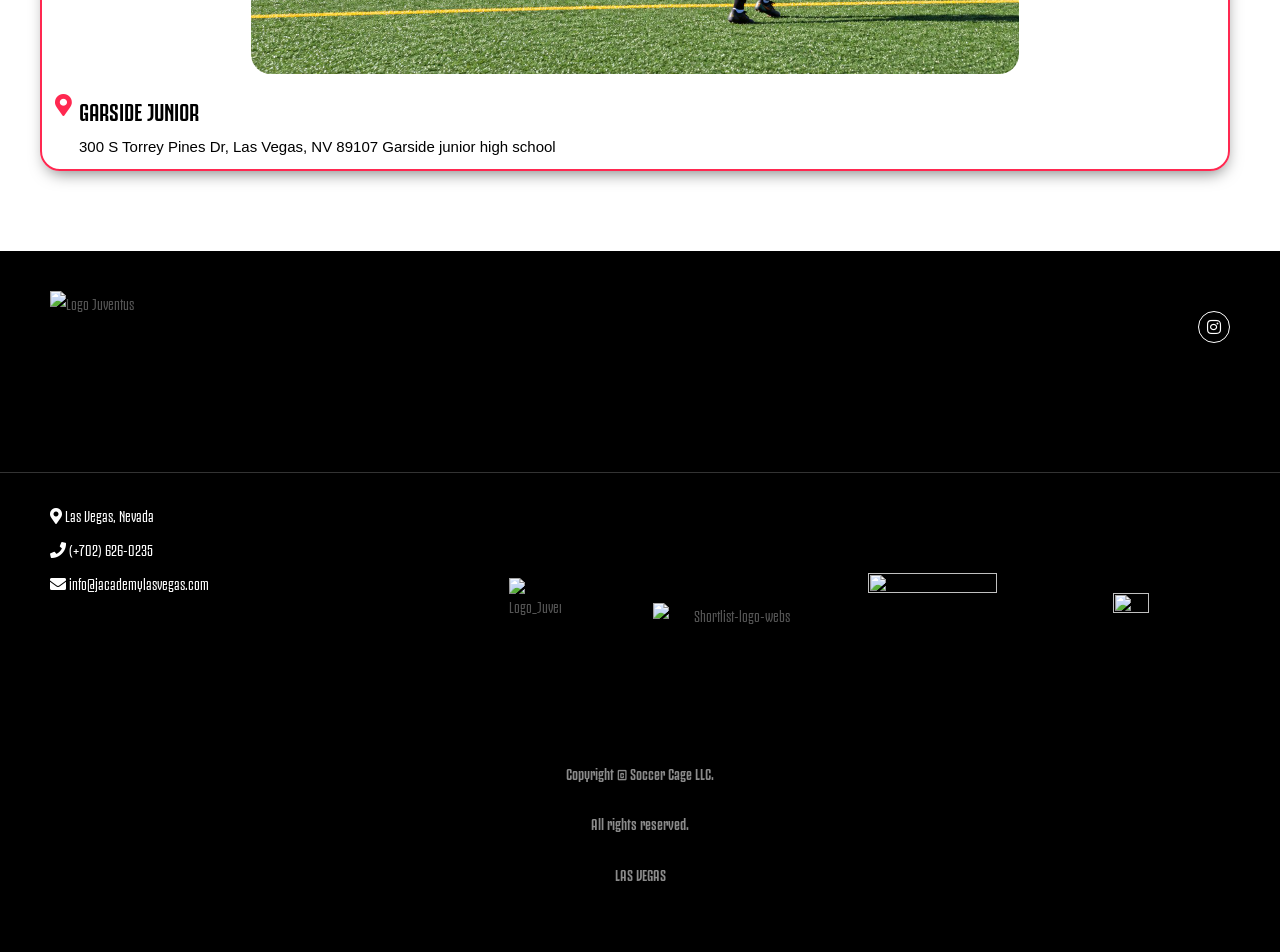
==== commit 087310d0: "Paso 2 se deja como está (sin plazo) Co-Authored-By: Claude Opus 5.5 (1M context) <noreply@anthropic" ====
--- a/demo/index.html
+++ b/demo/index.html
@@ -703,7 +703,7 @@
 				</div>
 				<div class="elementor-element elementor-element-5fcee20 elementor-widget elementor-widget-text-editor" data-id="5fcee20" data-element_type="widget" data-widget_type="text-editor.default">
 				<div class="elementor-widget-container">
-									<p><strong>Our staff will contact you within 48 hours</strong> to schedule your player’s tryout at Garside Junior. Follow us on Instagram for daily updates.</p>								</div>
+									<p><strong>You’ll receive a confirmation email</strong> with your age group’s date and time. Stay updated by following us on Instagram for daily updates.</p>								</div>
 				</div>
 					</div>
 		</div>
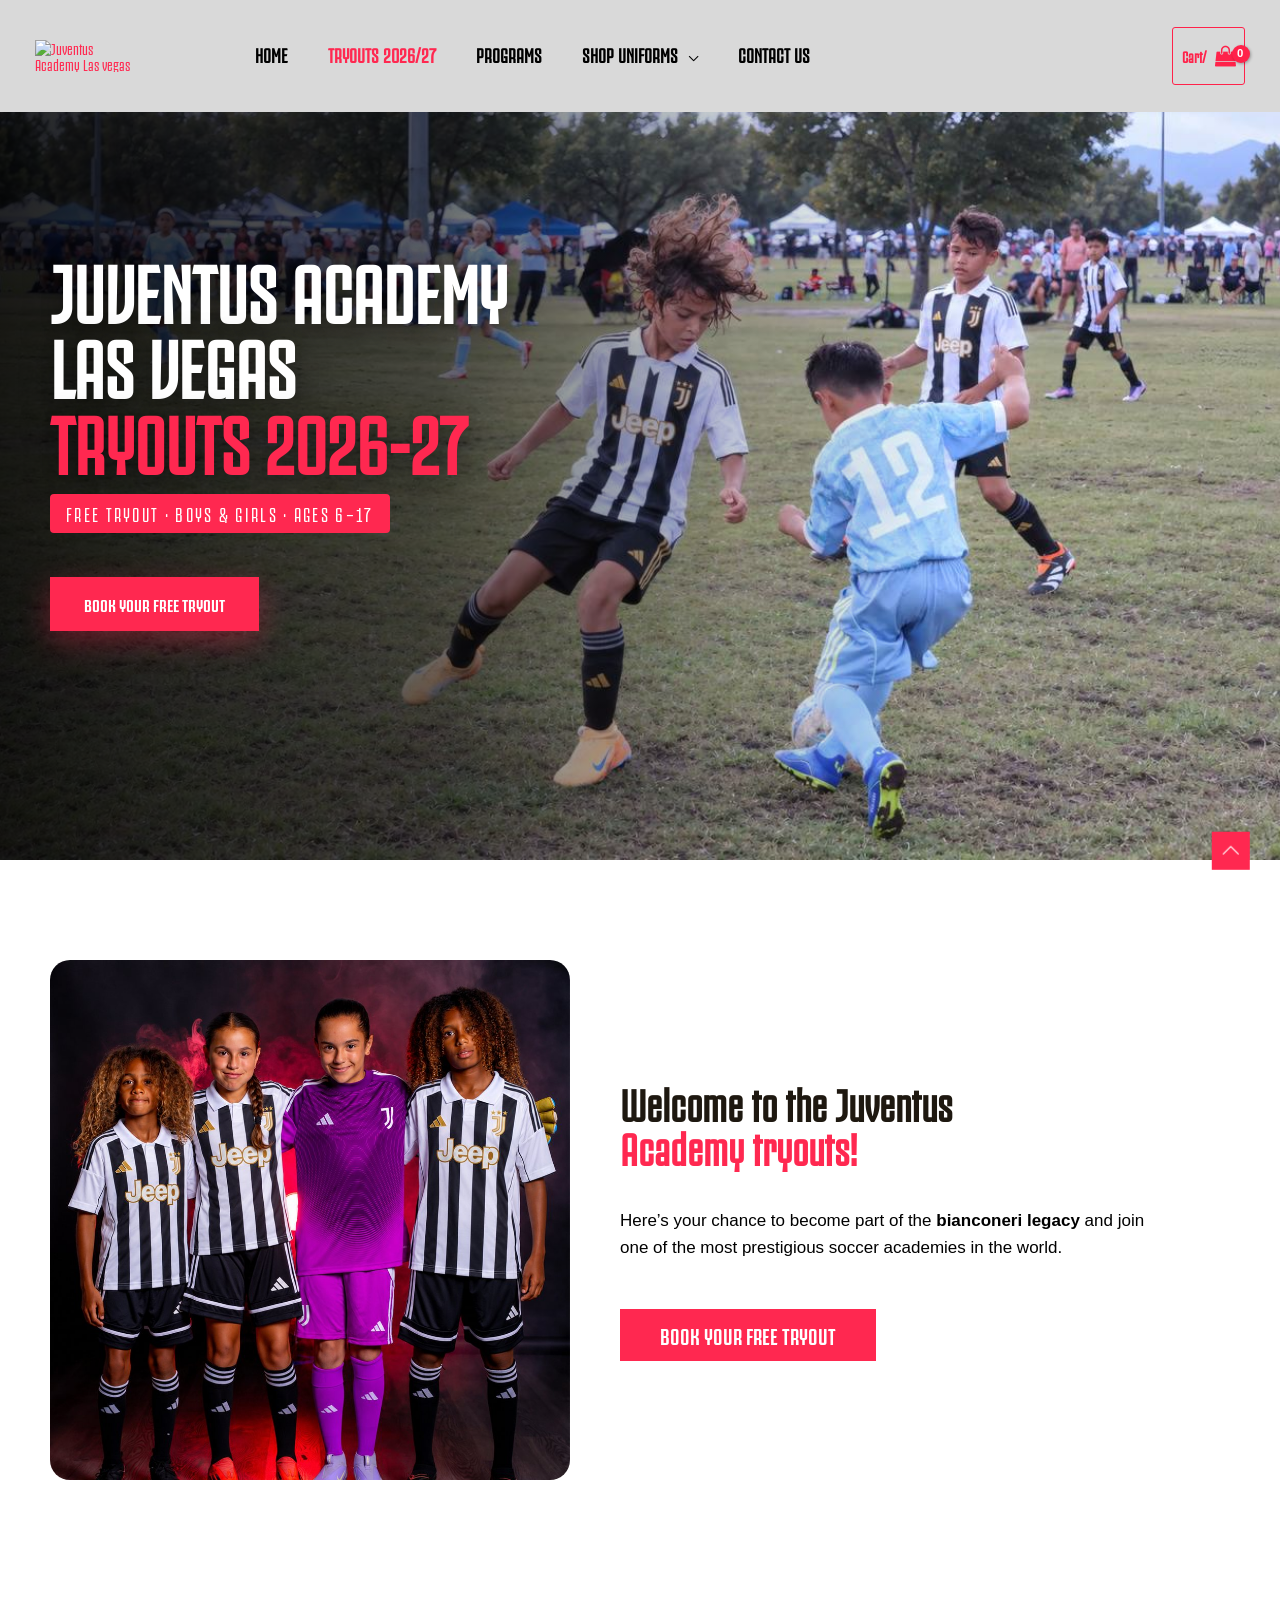
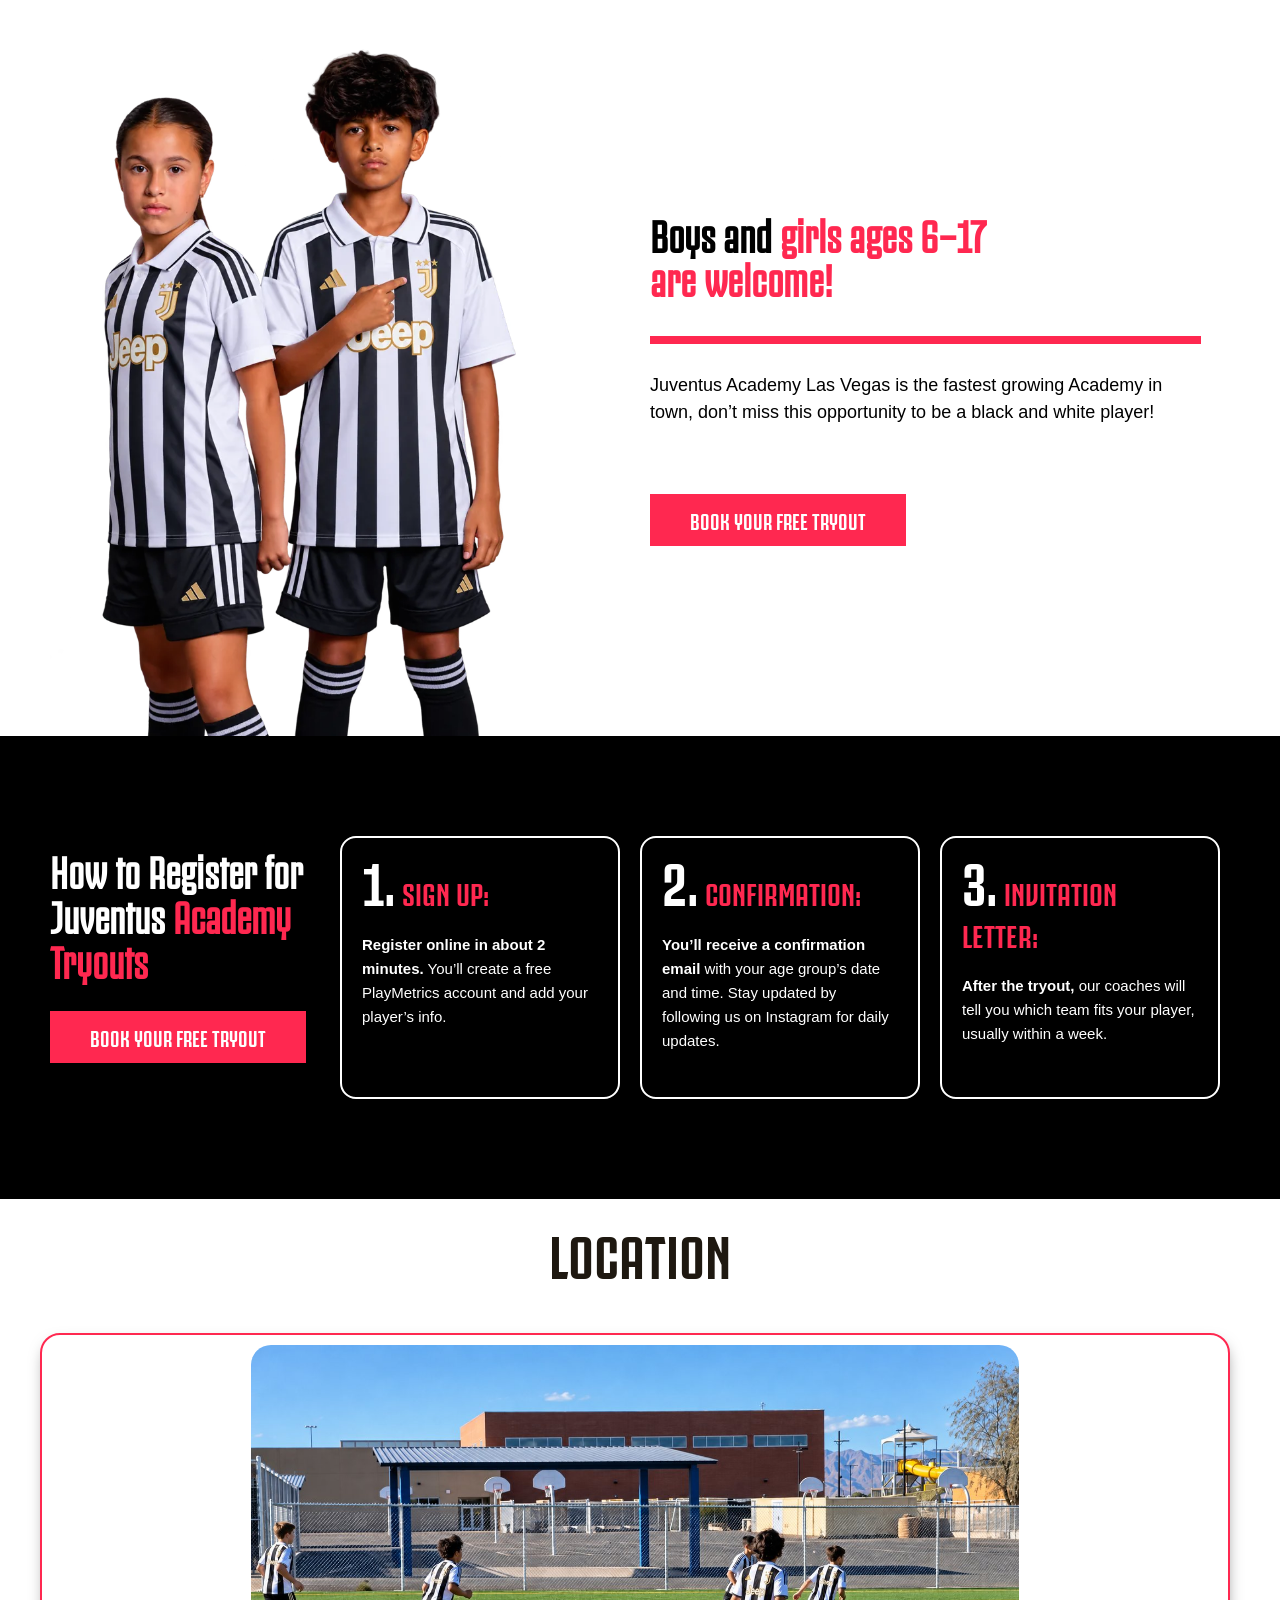
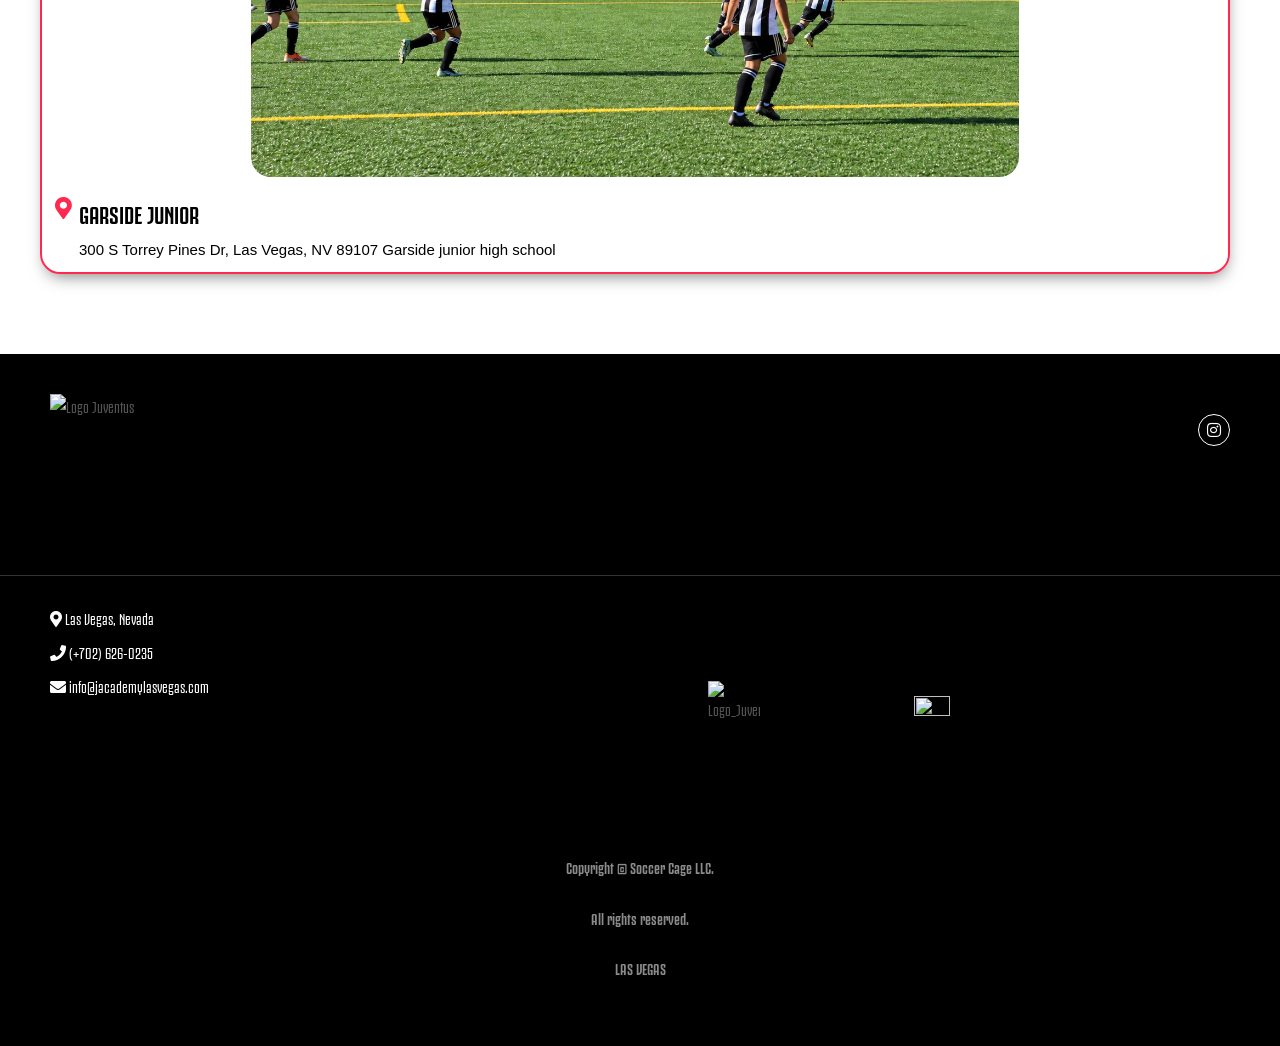
==== commit e7b88d3a: "Demo v3: portada con secuencia de fotos reales de acción (camiseta 2026-27), sin Shortlist ni OTP Co" ====
--- a/demo/index.html
+++ b/demo/index.html
@@ -1,15 +1,13 @@
 <!DOCTYPE html>
-<html lang="en-US" class="plt-desktop md" mode="md"><head><meta name="robots" content="noindex, nofollow">
-<meta charset="UTF-8"><style data-styles="">slot-fb{display:contents}slot-fb[hidden]{display:none}acknowledge-message,attachment-grid,audio-player,chat-conversation,chat-feedback,chat-form,chat-input,chat-message,chat-message-status,chat-pane,chat-selection,chat-widget,ion-accordion,ion-accordion-group,ion-action-sheet,ion-alert,ion-app,ion-avatar,ion-back-button,ion-backdrop,ion-badge,ion-breadcrumb,ion-breadcrumbs,ion-button,ion-buttons,ion-card,ion-card-content,ion-card-header,ion-card-subtitle,ion-card-title,ion-checkbox,ion-chip,ion-col,ion-content,ion-datetime,ion-datetime-button,ion-fab,ion-fab-button,ion-fab-list,ion-footer,ion-grid,ion-header,ion-icon,ion-img,ion-infinite-scroll,ion-infinite-scroll-content,ion-input,ion-item,ion-item-divider,ion-item-group,ion-item-option,ion-item-options,ion-item-sliding,ion-label,ion-list,ion-list-header,ion-loading,ion-menu,ion-menu-button,ion-menu-toggle,ion-modal,ion-nav,ion-nav-link,ion-note,ion-picker,ion-picker-column,ion-picker-column-internal,ion-picker-internal,ion-popover,ion-progress-bar,ion-radio,ion-radio-group,ion-range,ion-refresher,ion-refresher-content,ion-reorder,ion-reorder-group,ion-ripple-effect,ion-route,ion-route-redirect,ion-router,ion-router-link,ion-router-outlet,ion-row,ion-searchbar,ion-segment,ion-segment-button,ion-select,ion-select-option,ion-select-popover,ion-skeleton-text,ion-spinner,ion-split-pane,ion-tab,ion-tab-bar,ion-tab-button,ion-tabs,ion-text,ion-textarea,ion-thumbnail,ion-title,ion-toast,ion-toggle,ion-toolbar,notification-banner,notification-list,recaptcha-container,reconnecting-banner,restart-chat,voice-call-error-banner,voice-recorder{visibility:hidden}.hydrated{visibility:inherit}</style>
-<meta name="viewport" content="width=device-width, initial-scale=1">
-	<link rel="profile" href="https://gmpg.org/xfn/11"> 
-	<title>DEMO · Tryouts 2026-27 · Juventus Academy Las Vegas</title>
-<meta name="robots" content="max-image-preview:large">
-	<style>img:is([sizes="auto" i], [sizes^="auto," i]) { contain-intrinsic-size: 3000px 1500px }</style>
-	
-<link rel="alternate" type="application/rss+xml" title="Juventus Academy Las vegas » Feed" href="https://jacademylasvegas.com/feed/">
-<link rel="alternate" type="application/rss+xml" title="Juventus Academy Las vegas » Comments Feed" href="https://jacademylasvegas.com/comments/feed/">
-
+<html class="plt-desktop md" lang="en-US" mode="md"><head><meta content="noindex, nofollow" name="robots"/>
+<meta charset="utf-8"/><style data-styles="">slot-fb{display:contents}slot-fb[hidden]{display:none}acknowledge-message,attachment-grid,audio-player,chat-conversation,chat-feedback,chat-form,chat-input,chat-message,chat-message-status,chat-pane,chat-selection,chat-widget,ion-accordion,ion-accordion-group,ion-action-sheet,ion-alert,ion-app,ion-avatar,ion-back-button,ion-backdrop,ion-badge,ion-breadcrumb,ion-breadcrumbs,ion-button,ion-buttons,ion-card,ion-card-content,ion-card-header,ion-card-subtitle,ion-card-title,ion-checkbox,ion-chip,ion-col,ion-content,ion-datetime,ion-datetime-button,ion-fab,ion-fab-button,ion-fab-list,ion-footer,ion-grid,ion-header,ion-icon,ion-img,ion-infinite-scroll,ion-infinite-scroll-content,ion-input,ion-item,ion-item-divider,ion-item-group,ion-item-option,ion-item-options,ion-item-sliding,ion-label,ion-list,ion-list-header,ion-loading,ion-menu,ion-menu-button,ion-menu-toggle,ion-modal,ion-nav,ion-nav-link,ion-note,ion-picker,ion-picker-column,ion-picker-column-internal,ion-picker-internal,ion-popover,ion-progress-bar,ion-radio,ion-radio-group,ion-range,ion-refresher,ion-refresher-content,ion-reorder,ion-reorder-group,ion-ripple-effect,ion-route,ion-route-redirect,ion-router,ion-router-link,ion-router-outlet,ion-row,ion-searchbar,ion-segment,ion-segment-button,ion-select,ion-select-option,ion-select-popover,ion-skeleton-text,ion-spinner,ion-split-pane,ion-tab,ion-tab-bar,ion-tab-button,ion-tabs,ion-text,ion-textarea,ion-thumbnail,ion-title,ion-toast,ion-toggle,ion-toolbar,notification-banner,notification-list,recaptcha-container,reconnecting-banner,restart-chat,voice-call-error-banner,voice-recorder{visibility:hidden}.hydrated{visibility:inherit}</style>
+<meta content="width=device-width, initial-scale=1" name="viewport"/>
+<link href="https://gmpg.org/xfn/11" rel="profile"/>
+<title>DEMO · Tryouts 2026-27 · Juventus Academy Las Vegas</title>
+<meta content="max-image-preview:large" name="robots"/>
+<style>img:is([sizes="auto" i], [sizes^="auto," i]) { contain-intrinsic-size: 3000px 1500px }</style>
+<link href="https://jacademylasvegas.com/feed/" rel="alternate" title="Juventus Academy Las vegas » Feed" type="application/rss+xml"/>
+<link href="https://jacademylasvegas.com/comments/feed/" rel="alternate" title="Juventus Academy Las vegas » Comments Feed" type="application/rss+xml"/>
 <style id="cf-frontend-style-inline-css">
 @font-face {
 	font-family: 'Ombudsman stencil';
@@ -67,7 +65,7 @@
 	src: url('assets/f89.ttf') format('truetype');
 }
 </style>
-<link rel="stylesheet" href="assets/estilo1.css">
+<link href="assets/estilo1.css" rel="stylesheet"/>
 <style id="astra-theme-css-inline-css">
 .ast-no-sidebar .entry-content .alignfull {margin-left: calc( -50vw + 50%);margin-right: calc( -50vw + 50%);max-width: 100vw;width: 100vw;}.ast-no-sidebar .entry-content .alignwide {margin-left: calc(-41vw + 50%);margin-right: calc(-41vw + 50%);max-width: unset;width: unset;}.ast-no-sidebar .entry-content .alignfull .alignfull,.ast-no-sidebar .entry-content .alignfull .alignwide,.ast-no-sidebar .entry-content .alignwide .alignfull,.ast-no-sidebar .entry-content .alignwide .alignwide,.ast-no-sidebar .entry-content .wp-block-column .alignfull,.ast-no-sidebar .entry-content .wp-block-column .alignwide{width: 100%;margin-left: auto;margin-right: auto;}.wp-block-gallery,.blocks-gallery-grid {margin: 0;}.wp-block-separator {max-width: 100px;}.wp-block-separator.is-style-wide,.wp-block-separator.is-style-dots {max-width: none;}.entry-content .has-2-columns .wp-block-column:first-child {padding-right: 10px;}.entry-content .has-2-columns .wp-block-column:last-child {padding-left: 10px;}@media (max-width: 782px) {.entry-content .wp-block-columns .wp-block-column {flex-basis: 100%;}.entry-content .has-2-columns .wp-block-column:first-child {padding-right: 0;}.entry-content .has-2-columns .wp-block-column:last-child {padding-left: 0;}}body .entry-content .wp-block-latest-posts {margin-left: 0;}body .entry-content .wp-block-latest-posts li {list-style: none;}.ast-no-sidebar .ast-container .entry-content .wp-block-latest-posts {margin-left: 0;}.ast-header-break-point .entry-content .alignwide {margin-left: auto;margin-right: auto;}.entry-content .blocks-gallery-item img {margin-bottom: auto;}.wp-block-pullquote {border-top: 4px solid #555d66;border-bottom: 4px solid #555d66;color: #40464d;}:root{--ast-post-nav-space:0;--ast-container-default-xlg-padding:6.67em;--ast-container-default-lg-padding:5.67em;--ast-container-default-slg-padding:4.34em;--ast-container-default-md-padding:3.34em;--ast-container-default-sm-padding:6.67em;--ast-container-default-xs-padding:2.4em;--ast-container-default-xxs-padding:1.4em;--ast-code-block-background:#EEEEEE;--ast-comment-inputs-background:#FAFAFA;--ast-normal-container-width:1300px;--ast-narrow-container-width:750px;--ast-blog-title-font-weight:normal;--ast-blog-meta-weight:inherit;--ast-global-color-primary:var(--ast-global-color-5);--ast-global-color-secondary:var(--ast-global-color-4);--ast-global-color-alternate-background:var(--ast-global-color-7);--ast-global-color-subtle-background:var(--ast-global-color-6);--ast-bg-style-guide:#F8FAFC;--ast-shadow-style-guide:0px 0px 4px 0 #00000057;--ast-global-dark-bg-style:#fff;--ast-global-dark-lfs:#fbfbfb;--ast-widget-bg-color:#fafafa;--ast-wc-container-head-bg-color:#fbfbfb;--ast-title-layout-bg:#eeeeee;--ast-search-border-color:#e7e7e7;--ast-lifter-hover-bg:#e6e6e6;--ast-gallery-block-color:#000;--srfm-color-input-label:var(--ast-global-color-2);}html{font-size:106.25%;}a,.page-title{color:#ff2950;}a:hover,a:focus{color:#fd5271;}body,button,input,select,textarea,.ast-button,.ast-custom-button{font-family:'Roboto',sans-serif;font-weight:400;font-size:17px;font-size:1rem;line-height:var(--ast-body-line-height,1.5em);}blockquote{color:var(--ast-global-color-3);}h1,.entry-content h1,.entry-content h1 a,h2,.entry-content h2,.entry-content h2 a,h3,.entry-content h3,.entry-content h3 a,h4,.entry-content h4,.entry-content h4 a,h5,.entry-content h5,.entry-content h5 a,h6,.entry-content h6,.entry-content h6 a,.site-title,.site-title a{font-family:'Barlow Semi Condensed',sans-serif;font-weight:700;}.site-title{font-size:35px;font-size:2.0588235294118rem;display:none;}header .custom-logo-link img{max-width:100px;width:100px;}.astra-logo-svg{width:100px;}.site-header .site-description{font-size:15px;font-size:0.88235294117647rem;display:none;}.entry-title{font-size:30px;font-size:1.7647058823529rem;}.archive .ast-article-post .ast-article-inner,.blog .ast-article-post .ast-article-inner,.archive .ast-article-post .ast-article-inner:hover,.blog .ast-article-post .ast-article-inner:hover{overflow:hidden;}h1,.entry-content h1,.entry-content h1 a{font-size:48px;font-size:2.8235294117647rem;font-family:'Barlow Semi Condensed',sans-serif;line-height:1.4em;}h2,.entry-content h2,.entry-content h2 a{font-size:38px;font-size:2.2352941176471rem;font-family:'Barlow Semi Condensed',sans-serif;line-height:1.3em;}h3,.entry-content h3,.entry-content h3 a{font-size:30px;font-size:1.7647058823529rem;font-family:'Barlow Semi Condensed',sans-serif;line-height:1.3em;}h4,.entry-content h4,.entry-content h4 a{font-size:24px;font-size:1.4117647058824rem;line-height:1.2em;font-family:'Barlow Semi Condensed',sans-serif;}h5,.entry-content h5,.entry-content h5 a{font-size:20px;font-size:1.1764705882353rem;line-height:1.2em;font-family:'Barlow Semi Condensed',sans-serif;}h6,.entry-content h6,.entry-content h6 a{font-size:17px;font-size:1rem;line-height:1.25em;font-family:'Barlow Semi Condensed',sans-serif;}::selection{background-color:#ff2950;color:#ffffff;}body,h1,.entry-title a,.entry-content h1,.entry-content h1 a,h2,.entry-content h2,.entry-content h2 a,h3,.entry-content h3,.entry-content h3 a,h4,.entry-content h4,.entry-content h4 a,h5,.entry-content h5,.entry-content h5 a,h6,.entry-content h6,.entry-content h6 a{color:var(--ast-global-color-3);}.tagcloud a:hover,.tagcloud a:focus,.tagcloud a.current-item{color:#ffffff;border-color:#ff2950;background-color:#ff2950;}input:focus,input[type="text"]:focus,input[type="email"]:focus,input[type="url"]:focus,input[type="password"]:focus,input[type="reset"]:focus,input[type="search"]:focus,textarea:focus{border-color:#ff2950;}input[type="radio"]:checked,input[type=reset],input[type="checkbox"]:checked,input[type="checkbox"]:hover:checked,input[type="checkbox"]:focus:checked,input[type=range]::-webkit-slider-thumb{border-color:#ff2950;background-color:#ff2950;box-shadow:none;}.site-footer a:hover + .post-count,.site-footer a:focus + .post-count{background:#ff2950;border-color:#ff2950;}.single .nav-links .nav-previous,.single .nav-links .nav-next{color:#ff2950;}.entry-meta,.entry-meta *{line-height:1.45;color:#ff2950;}.entry-meta a:not(.ast-button):hover,.entry-meta a:not(.ast-button):hover *,.entry-meta a:not(.ast-button):focus,.entry-meta a:not(.ast-button):focus *,.page-links > .page-link,.page-links .page-link:hover,.post-navigation a:hover{color:#fd5271;}#cat option,.secondary .calendar_wrap thead a,.secondary .calendar_wrap thead a:visited{color:#ff2950;}.secondary .calendar_wrap #today,.ast-progress-val span{background:#ff2950;}.secondary a:hover + .post-count,.secondary a:focus + .post-count{background:#ff2950;border-color:#ff2950;}.calendar_wrap #today > a{color:#ffffff;}.page-links .page-link,.single .post-navigation a{color:#ff2950;}.ast-search-menu-icon .search-form button.search-submit{padding:0 4px;}.ast-search-menu-icon form.search-form{padding-right:0;}.ast-search-menu-icon.slide-search input.search-field{width:0;}.ast-header-search .ast-search-menu-icon.ast-dropdown-active .search-form,.ast-header-search .ast-search-menu-icon.ast-dropdown-active .search-field:focus{transition:all 0.2s;}.search-form input.search-field:focus{outline:none;}.widget-title,.widget .wp-block-heading{font-size:24px;font-size:1.4117647058824rem;color:var(--ast-global-color-3);}.ast-search-menu-icon.slide-search a:focus-visible:focus-visible,.astra-search-icon:focus-visible,#close:focus-visible,a:focus-visible,.ast-menu-toggle:focus-visible,.site .skip-link:focus-visible,.wp-block-loginout input:focus-visible,.wp-block-search.wp-block-search__button-inside .wp-block-search__inside-wrapper,.ast-header-navigation-arrow:focus-visible,.woocommerce .wc-proceed-to-checkout > .checkout-button:focus-visible,.woocommerce .woocommerce-MyAccount-navigation ul li a:focus-visible,.ast-orders-table__row .ast-orders-table__cell:focus-visible,.woocommerce .woocommerce-order-details .order-again > .button:focus-visible,.woocommerce .woocommerce-message a.button.wc-forward:focus-visible,.woocommerce #minus_qty:focus-visible,.woocommerce #plus_qty:focus-visible,a#ast-apply-coupon:focus-visible,.woocommerce .woocommerce-info a:focus-visible,.woocommerce .astra-shop-summary-wrap a:focus-visible,.woocommerce a.wc-forward:focus-visible,#ast-apply-coupon:focus-visible,.woocommerce-js .woocommerce-mini-cart-item a.remove:focus-visible,#close:focus-visible,.button.search-submit:focus-visible,#search_submit:focus,.normal-search:focus-visible,.ast-header-account-wrap:focus-visible,.woocommerce .ast-on-card-button.ast-quick-view-trigger:focus{outline-style:dotted;outline-color:inherit;outline-width:thin;}input:focus,input[type="text"]:focus,input[type="email"]:focus,input[type="url"]:focus,input[type="password"]:focus,input[type="reset"]:focus,input[type="search"]:focus,input[type="number"]:focus,textarea:focus,.wp-block-search__input:focus,[data-section="section-header-mobile-trigger"] .ast-button-wrap .ast-mobile-menu-trigger-minimal:focus,.ast-mobile-popup-drawer.active .menu-toggle-close:focus,.woocommerce-ordering select.orderby:focus,#ast-scroll-top:focus,#coupon_code:focus,.woocommerce-page #comment:focus,.woocommerce #reviews #respond input#submit:focus,.woocommerce a.add_to_cart_button:focus,.woocommerce .button.single_add_to_cart_button:focus,.woocommerce .woocommerce-cart-form button:focus,.woocommerce .woocommerce-cart-form__cart-item .quantity .qty:focus,.woocommerce .woocommerce-billing-fields .woocommerce-billing-fields__field-wrapper .woocommerce-input-wrapper > .input-text:focus,.woocommerce #order_comments:focus,.woocommerce #place_order:focus,.woocommerce .woocommerce-address-fields .woocommerce-address-fields__field-wrapper .woocommerce-input-wrapper > .input-text:focus,.woocommerce .woocommerce-MyAccount-content form button:focus,.woocommerce .woocommerce-MyAccount-content .woocommerce-EditAccountForm .woocommerce-form-row .woocommerce-Input.input-text:focus,.woocommerce .ast-woocommerce-container .woocommerce-pagination ul.page-numbers li a:focus,body #content .woocommerce form .form-row .select2-container--default .select2-selection--single:focus,#ast-coupon-code:focus,.woocommerce.woocommerce-js .quantity input[type=number]:focus,.woocommerce-js .woocommerce-mini-cart-item .quantity input[type=number]:focus,.woocommerce p#ast-coupon-trigger:focus{border-style:dotted;border-color:inherit;border-width:thin;}input{outline:none;}.woocommerce-js input[type=text]:focus,.woocommerce-js input[type=email]:focus,.woocommerce-js textarea:focus,input[type=number]:focus,.comments-area textarea#comment:focus,.comments-area textarea#comment:active,.comments-area .ast-comment-formwrap input[type="text"]:focus,.comments-area .ast-comment-formwrap input[type="text"]:active{outline-style:unset;outline-color:inherit;outline-width:thin;}.site-logo-img img{ transition:all 0.2s linear;}body .ast-oembed-container *{position:absolute;top:0;width:100%;height:100%;left:0;}body .wp-block-embed-pocket-casts .ast-oembed-container *{position:unset;}.ast-single-post-featured-section + article {margin-top: 2em;}.site-content .ast-single-post-featured-section img {width: 100%;overflow: hidden;object-fit: cover;}.site > .ast-single-related-posts-container {margin-top: 0;}@media (min-width: 922px) {.ast-desktop .ast-container--narrow {max-width: var(--ast-narrow-container-width);margin: 0 auto;}}.ast-page-builder-template .hentry {margin: 0;}.ast-page-builder-template .site-content > .ast-container {max-width: 100%;padding: 0;}.ast-page-builder-template .site .site-content #primary {padding: 0;margin: 0;}.ast-page-builder-template .no-results {text-align: center;margin: 4em auto;}.ast-page-builder-template .ast-pagination {padding: 2em;}.ast-page-builder-template .entry-header.ast-no-title.ast-no-thumbnail {margin-top: 0;}.ast-page-builder-template .entry-header.ast-header-without-markup {margin-top: 0;margin-bottom: 0;}.ast-page-builder-template .entry-header.ast-no-title.ast-no-meta {margin-bottom: 0;}.ast-page-builder-template.single .post-navigation {padding-bottom: 2em;}.ast-page-builder-template.single-post .site-content > .ast-container {max-width: 100%;}.ast-page-builder-template .entry-header {margin-top: 4em;margin-left: auto;margin-right: auto;padding-left: 20px;padding-right: 20px;}.single.ast-page-builder-template .entry-header {padding-left: 20px;padding-right: 20px;}.ast-page-builder-template .ast-archive-description {margin: 4em auto 0;padding-left: 20px;padding-right: 20px;}.ast-page-builder-template.ast-no-sidebar .entry-content .alignwide {margin-left: 0;margin-right: 0;}@media (max-width:921.9px){#ast-desktop-header{display:none;}}@media (min-width:922px){#ast-mobile-header{display:none;}}.ast-site-header-cart .cart-container,.ast-edd-site-header-cart .ast-edd-cart-container {transition: all 0.2s linear;}.ast-site-header-cart .ast-woo-header-cart-info-wrap,.ast-edd-site-header-cart .ast-edd-header-cart-info-wrap {padding: 0 6px 0 2px;font-weight: 600;line-height: 2.7;display: inline-block;}.ast-site-header-cart i.astra-icon {font-size: 20px;font-size: 1.3em;font-style: normal;font-weight: normal;position: relative;padding: 0 2px;}.ast-site-header-cart i.astra-icon.no-cart-total:after,.ast-header-break-point.ast-header-custom-item-outside .ast-edd-header-cart-info-wrap,.ast-header-break-point.ast-header-custom-item-outside .ast-woo-header-cart-info-wrap {display: none;}.ast-site-header-cart.ast-menu-cart-fill i.astra-icon,.ast-edd-site-header-cart.ast-edd-menu-cart-fill span.astra-icon {font-size: 1.1em;}.astra-cart-drawer {position: fixed;display: block;visibility: hidden;overflow: auto;-webkit-overflow-scrolling: touch;z-index: 10000;background-color: var(--ast-global-color-primary,var(--ast-global-color-5));transform: translate3d(0,0,0);opacity: 0;will-change: transform;transition: 0.25s ease;}.woocommerce-mini-cart {position: relative;}.woocommerce-mini-cart::before {content: "";transition: .3s;}.woocommerce-mini-cart.ajax-mini-cart-qty-loading::before {position: absolute;top: 0;left: 0;right: 0;width: 100%;height: 100%;z-index: 5;background-color: var(--ast-global-color-primary,var(--ast-global-color-5));opacity: .5;}.astra-cart-drawer {width: 460px;height: 100%;left: 100%;top: 0px;opacity: 1;transform: translate3d(0%,0,0);}.astra-cart-drawer .astra-cart-drawer-header {position: absolute;width: 100%;text-align: left;text-transform: inherit;font-weight: 500;border-bottom: 1px solid var(--ast-border-color);padding: 1.34em;line-height: 1;z-index: 1;max-height: 3.5em;}.astra-cart-drawer .astra-cart-drawer-header .astra-cart-drawer-title {color: var(--ast-global-color-2);}.astra-cart-drawer .astra-cart-drawer-close .ast-close-svg {width: 22px;height: 22px;}.astra-cart-drawer .astra-cart-drawer-content,.astra-cart-drawer .astra-cart-drawer-content .widget_shopping_cart,.astra-cart-drawer .astra-cart-drawer-content .widget_shopping_cart_content {height: 100%;}.astra-cart-drawer .astra-cart-drawer-content {padding-top: 3.5em;}.astra-cart-drawer .ast-mini-cart-price-wrap .multiply-symbol{padding: 0 0.5em;}.astra-cart-drawer .astra-cart-drawer-content .woocommerce-mini-cart-item .ast-mini-cart-price-wrap {float: right;margin-top: 0.5em;max-width: 50%;}.astra-cart-drawer .astra-cart-drawer-content .woocommerce-mini-cart-item .variation {margin-top: 0.5em;margin-bottom: 0.5em;}.astra-cart-drawer .astra-cart-drawer-content .woocommerce-mini-cart-item .variation dt {font-weight: 500;}.astra-cart-drawer .astra-cart-drawer-content .widget_shopping_cart_content {display: flex;flex-direction: column;overflow: hidden;}.astra-cart-drawer .astra-cart-drawer-content .widget_shopping_cart_content ul li {min-height: 60px;}.woocommerce-js .astra-cart-drawer .astra-cart-drawer-content .woocommerce-mini-cart__total {display: flex;justify-content: space-between;padding: 0.7em 1.34em;margin-bottom: 0;}.woocommerce-js .astra-cart-drawer .astra-cart-drawer-content .woocommerce-mini-cart__total strong,.woocommerce-js .astra-cart-drawer .astra-cart-drawer-content .woocommerce-mini-cart__total .amount {width: 50%;}.astra-cart-drawer .astra-cart-drawer-content .woocommerce-mini-cart {padding: 1.3em;flex: 1;overflow: auto;}.astra-cart-drawer .astra-cart-drawer-content .woocommerce-mini-cart a.remove {width: 20px;height: 20px;line-height: 16px;}.astra-cart-drawer .astra-cart-drawer-content .woocommerce-mini-cart__total {padding: 1em 1.5em;margin: 0;text-align: center;}.astra-cart-drawer .astra-cart-drawer-content .woocommerce-mini-cart__buttons {padding: 1.34em;text-align: center;margin-bottom: 0;}.astra-cart-drawer .astra-cart-drawer-content .woocommerce-mini-cart__buttons .button.checkout {margin-right: 0;}.astra-cart-drawer .astra-cart-drawer-content .woocommerce-mini-cart__buttons a{width: 100%;}.woocommerce-js .astra-cart-drawer .astra-cart-drawer-content .woocommerce-mini-cart__buttons a:nth-last-child(1) {margin-bottom: 0;}.astra-cart-drawer .astra-cart-drawer-content .edd-cart-item {padding: .5em 2.6em .5em 1.5em;}.astra-cart-drawer .astra-cart-drawer-content .edd-cart-item .edd-remove-from-cart::after {width: 20px;height: 20px;line-height: 16px;}.astra-cart-drawer .astra-cart-drawer-content .edd-cart-number-of-items {padding: 1em 1.5em 1em 1.5em;margin-bottom: 0;text-align: center;}.astra-cart-drawer .astra-cart-drawer-content .edd_total {padding: .5em 1.5em;margin: 0;text-align: center;}.astra-cart-drawer .astra-cart-drawer-content .cart_item.edd_checkout {padding: 1em 1.5em 0;text-align: center;margin-top: 0;}.astra-cart-drawer .widget_shopping_cart_content > .woocommerce-mini-cart__empty-message {display: none;}.astra-cart-drawer .woocommerce-mini-cart__empty-message,.astra-cart-drawer .cart_item.empty {text-align: center;margin-top: 10px;}body.admin-bar .astra-cart-drawer {padding-top: 32px;}@media (max-width: 782px) {body.admin-bar .astra-cart-drawer {padding-top: 46px;}}.ast-mobile-cart-active body.ast-hfb-header {overflow: hidden;}.ast-mobile-cart-active .astra-mobile-cart-overlay {opacity: 1;cursor: pointer;visibility: visible;z-index: 999;}.ast-mini-cart-empty-wrap {display: flex;flex-wrap: wrap;height: 100%;align-items: flex-end;}.ast-mini-cart-empty-wrap > * {width: 100%;}.astra-cart-drawer-content .ast-mini-cart-empty {height: 100%;display: flex;flex-direction: column;justify-content: space-between;text-align: center;}.astra-cart-drawer-content .ast-mini-cart-empty .ast-mini-cart-message {display: flex;align-items: center;justify-content: center;height: 100%;padding: 1.34em;}@media (min-width: 546px) {.astra-cart-drawer .astra-cart-drawer-content.ast-large-view .woocommerce-mini-cart__buttons {display: flex;}.woocommerce-js .astra-cart-drawer .astra-cart-drawer-content.ast-large-view .woocommerce-mini-cart__buttons a,.woocommerce-js .astra-cart-drawer .astra-cart-drawer-content.ast-large-view .woocommerce-mini-cart__buttons a.checkout {margin-top: 0;margin-bottom: 0;}}.ast-site-header-cart .cart-container:focus-visible {display: inline-block;}.ast-site-header-cart i.astra-icon:after {content: attr(data-cart-total);position: absolute;font-family: 'Roboto',sans-serif;font-style: normal;top: -10px;right: -12px;font-weight: bold;box-shadow: 1px 1px 3px 0px rgba(0,0,0,0.3);font-size: 11px;padding-left: 0px;padding-right: 2px;line-height: 17px;letter-spacing: -.5px;height: 18px;min-width: 18px;border-radius: 99px;text-align: center;z-index: 3;}li.woocommerce-custom-menu-item .ast-site-header-cart i.astra-icon:after,li.edd-custom-menu-item .ast-edd-site-header-cart span.astra-icon:after {padding-left: 2px;}.astra-cart-drawer .astra-cart-drawer-close {position: absolute;top: 0.5em;right: 0;border: none;margin: 0;padding: .6em 1em .4em;color: var(--ast-global-color-2);background-color: transparent;}.astra-mobile-cart-overlay {background-color: rgba(0,0,0,0.4);position: fixed;top: 0;right: 0;bottom: 0;left: 0;visibility: hidden;opacity: 0;transition: opacity 0.2s ease-in-out;}.astra-cart-drawer .astra-cart-drawer-content .edd-cart-item .edd-remove-from-cart {right: 1.2em;}.ast-header-break-point.ast-woocommerce-cart-menu.ast-hfb-header .ast-cart-menu-wrap,.ast-header-break-point.ast-hfb-header .ast-cart-menu-wrap,.ast-header-break-point .ast-edd-site-header-cart-wrap .ast-edd-cart-menu-wrap {width: auto;height: 2em;font-size: 1.4em;line-height: 2;vertical-align: middle;text-align: right;}.woocommerce-js .astra-cart-drawer .astra-cart-drawer-content .woocommerce-mini-cart__buttons .button:not(.checkout):not(.ast-continue-shopping) {margin-right: 10px;}.woocommerce-js .astra-cart-drawer .astra-cart-drawer-content .woocommerce-mini-cart__buttons .button:not(.checkout):not(.ast-continue-shopping),.ast-site-header-cart .widget_shopping_cart .buttons .button:not(.checkout),.ast-site-header-cart .ast-site-header-cart-data .ast-mini-cart-empty .woocommerce-mini-cart__buttons a.button {background-color: transparent;border-style: solid;border-width: 1px;border-color: #ff2950;color: #ff2950;}.woocommerce-js .astra-cart-drawer .astra-cart-drawer-content .woocommerce-mini-cart__buttons .button:not(.checkout):not(.ast-continue-shopping):hover,.ast-site-header-cart .widget_shopping_cart .buttons .button:not(.checkout):hover {border-color: #fe4e6e;color: #fe4e6e;}.woocommerce-js .astra-cart-drawer .astra-cart-drawer-content .woocommerce-mini-cart__buttons a.checkout {margin-left: 0;margin-top: 10px;border-style: solid;border-width: 2px;border-color: #ff2950;}.woocommerce-js .astra-cart-drawer .astra-cart-drawer-content .woocommerce-mini-cart__buttons a.checkout:hover {border-color: #fe4e6e;}.woocommerce-js .astra-cart-drawer .astra-cart-drawer-content .woocommerce-mini-cart__total strong{padding-right: .5em;text-align: left;font-weight: 500;}.woocommerce-js .astra-cart-drawer .astra-cart-drawer-content .woocommerce-mini-cart__total .amount{text-align: right;}.astra-cart-drawer.active {transform: translate3d(-100%,0,0);visibility: visible;}.ast-site-header-cart.ast-menu-cart-outline .ast-cart-menu-wrap,.ast-site-header-cart.ast-menu-cart-fill .ast-cart-menu-wrap,.ast-edd-site-header-cart.ast-edd-menu-cart-outline .ast-edd-cart-menu-wrap,.ast-edd-site-header-cart.ast-edd-menu-cart-fill .ast-edd-cart-menu-wrap {line-height: 1.8;}.ast-site-header-cart .cart-container *,.ast-edd-site-header-cart .ast-edd-cart-container * {transition: all 0s linear;}@media (max-width:921px){.astra-cart-drawer.active{width:80%;}}@media (max-width:544px){.astra-cart-drawer.active{width:100%;}}.wp-block-buttons.aligncenter{justify-content:center;}@media (max-width:782px){.entry-content .wp-block-columns .wp-block-column{margin-left:0px;}}.wp-block-image.aligncenter{margin-left:auto;margin-right:auto;}.wp-block-table.aligncenter{margin-left:auto;margin-right:auto;}.wp-block-buttons .wp-block-button.is-style-outline .wp-block-button__link.wp-element-button,.ast-outline-button,.wp-block-uagb-buttons-child .uagb-buttons-repeater.ast-outline-button{border-color:var(--ast-global-color-0);border-top-width:2px;border-right-width:2px;border-bottom-width:2px;border-left-width:2px;font-family:'PT Sans',sans-serif;font-weight:400;font-size:15px;font-size:0.88235294117647rem;line-height:1em;border-top-left-radius:3px;border-top-right-radius:3px;border-bottom-right-radius:3px;border-bottom-left-radius:3px;}.wp-block-button.is-style-outline .wp-block-button__link:hover,.wp-block-buttons .wp-block-button.is-style-outline .wp-block-button__link:focus,.wp-block-buttons .wp-block-button.is-style-outline > .wp-block-button__link:not(.has-text-color):hover,.wp-block-buttons .wp-block-button.wp-block-button__link.is-style-outline:not(.has-text-color):hover,.ast-outline-button:hover,.ast-outline-button:focus,.wp-block-uagb-buttons-child .uagb-buttons-repeater.ast-outline-button:hover,.wp-block-uagb-buttons-child .uagb-buttons-repeater.ast-outline-button:focus{background-color:var(--ast-global-color-0);}.wp-block-button .wp-block-button__link.wp-element-button.is-style-outline:not(.has-background),.wp-block-button.is-style-outline>.wp-block-button__link.wp-element-button:not(.has-background),.ast-outline-button{background-color:var(--ast-global-color-0);}.entry-content[data-ast-blocks-layout] > figure{margin-bottom:1em;}.review-rating{display:flex;align-items:center;order:2;}@media (max-width:921px){.ast-separate-container #primary,.ast-separate-container #secondary{padding:1.5em 0;}#primary,#secondary{padding:1.5em 0;margin:0;}.ast-left-sidebar #content > .ast-container{display:flex;flex-direction:column-reverse;width:100%;}.ast-separate-container .ast-article-post,.ast-separate-container .ast-article-single{padding:1.5em 2.14em;}.ast-author-box img.avatar{margin:20px 0 0 0;}}@media (min-width:922px){.ast-separate-container.ast-right-sidebar #primary,.ast-separate-container.ast-left-sidebar #primary{border:0;}.search-no-results.ast-separate-container #primary{margin-bottom:4em;}}.elementor-button-wrapper .elementor-button{border-style:solid;text-decoration:none;border-top-width:0px;border-right-width:0px;border-left-width:0px;border-bottom-width:0px;}body .elementor-button.elementor-size-sm,body .elementor-button.elementor-size-xs,body .elementor-button.elementor-size-md,body .elementor-button.elementor-size-lg,body .elementor-button.elementor-size-xl,body .elementor-button{border-top-left-radius:3px;border-top-right-radius:3px;border-bottom-right-radius:3px;border-bottom-left-radius:3px;padding-top:15px;padding-right:40px;padding-bottom:15px;padding-left:40px;}.elementor-button-wrapper .elementor-button{border-color:#ff2950;background-color:#ff2950;}.elementor-button-wrapper .elementor-button:hover,.elementor-button-wrapper .elementor-button:focus{color:var(--ast-global-color-5);background-color:#fe4e6e;border-color:#fe4e6e;}.wp-block-button .wp-block-button__link ,.elementor-button-wrapper .elementor-button{color:var(--ast-global-color-5);}.elementor-button-wrapper .elementor-button{font-family:'PT Sans',sans-serif;font-weight:400;font-size:15px;font-size:0.88235294117647rem;line-height:1em;text-transform:capitalize;}body .elementor-button.elementor-size-sm,body .elementor-button.elementor-size-xs,body .elementor-button.elementor-size-md,body .elementor-button.elementor-size-lg,body .elementor-button.elementor-size-xl,body .elementor-button{font-size:15px;font-size:0.88235294117647rem;}.wp-block-button .wp-block-button__link:hover,.wp-block-button .wp-block-button__link:focus{color:var(--ast-global-color-5);background-color:#fe4e6e;border-color:#fe4e6e;}.elementor-widget-heading h1.elementor-heading-title{line-height:1.4em;}.elementor-widget-heading h2.elementor-heading-title{line-height:1.3em;}.elementor-widget-heading h3.elementor-heading-title{line-height:1.3em;}.elementor-widget-heading h4.elementor-heading-title{line-height:1.2em;}.elementor-widget-heading h5.elementor-heading-title{line-height:1.2em;}.elementor-widget-heading h6.elementor-heading-title{line-height:1.25em;}.wp-block-button .wp-block-button__link{border-style:solid;border-top-width:0px;border-right-width:0px;border-left-width:0px;border-bottom-width:0px;border-color:#ff2950;background-color:#ff2950;color:var(--ast-global-color-5);font-family:'PT Sans',sans-serif;font-weight:400;line-height:1em;text-transform:capitalize;font-size:15px;font-size:0.88235294117647rem;border-top-left-radius:3px;border-top-right-radius:3px;border-bottom-right-radius:3px;border-bottom-left-radius:3px;padding-top:15px;padding-right:40px;padding-bottom:15px;padding-left:40px;}.menu-toggle,button,.ast-button,.ast-custom-button,.button,input#submit,input[type="button"],input[type="submit"],input[type="reset"]{border-style:solid;border-top-width:0px;border-right-width:0px;border-left-width:0px;border-bottom-width:0px;color:var(--ast-global-color-5);border-color:#ff2950;background-color:#ff2950;padding-top:15px;padding-right:40px;padding-bottom:15px;padding-left:40px;font-family:'PT Sans',sans-serif;font-weight:400;font-size:15px;font-size:0.88235294117647rem;line-height:1em;text-transform:capitalize;border-top-left-radius:3px;border-top-right-radius:3px;border-bottom-right-radius:3px;border-bottom-left-radius:3px;}button:focus,.menu-toggle:hover,button:hover,.ast-button:hover,.ast-custom-button:hover .button:hover,.ast-custom-button:hover ,input[type=reset]:hover,input[type=reset]:focus,input#submit:hover,input#submit:focus,input[type="button"]:hover,input[type="button"]:focus,input[type="submit"]:hover,input[type="submit"]:focus{color:var(--ast-global-color-5);background-color:#fe4e6e;border-color:#fe4e6e;}@media (max-width:921px){.ast-mobile-header-stack .main-header-bar .ast-search-menu-icon{display:inline-block;}.ast-header-break-point.ast-header-custom-item-outside .ast-mobile-header-stack .main-header-bar .ast-search-icon{margin:0;}.ast-comment-avatar-wrap img{max-width:2.5em;}.ast-comment-meta{padding:0 1.8888em 1.3333em;}.ast-separate-container .ast-comment-list li.depth-1{padding:1.5em 2.14em;}.ast-separate-container .comment-respond{padding:2em 2.14em;}}@media (min-width:544px){.ast-container{max-width:100%;}}@media (max-width:544px){.ast-separate-container .ast-article-post,.ast-separate-container .ast-article-single,.ast-separate-container .comments-title,.ast-separate-container .ast-archive-description{padding:1.5em 1em;}.ast-separate-container #content .ast-container{padding-left:0.54em;padding-right:0.54em;}.ast-separate-container .ast-comment-list .bypostauthor{padding:.5em;}.ast-search-menu-icon.ast-dropdown-active .search-field{width:170px;}} #ast-mobile-header .ast-site-header-cart-li a{pointer-events:none;}body,.ast-separate-container{background-color:#ffffff;background-image:none;}.ast-no-sidebar.ast-separate-container .entry-content .alignfull {margin-left: -6.67em;margin-right: -6.67em;width: auto;}@media (max-width: 1200px) {.ast-no-sidebar.ast-separate-container .entry-content .alignfull {margin-left: -2.4em;margin-right: -2.4em;}}@media (max-width: 768px) {.ast-no-sidebar.ast-separate-container .entry-content .alignfull {margin-left: -2.14em;margin-right: -2.14em;}}@media (max-width: 544px) {.ast-no-sidebar.ast-separate-container .entry-content .alignfull {margin-left: -1em;margin-right: -1em;}}.ast-no-sidebar.ast-separate-container .entry-content .alignwide {margin-left: -20px;margin-right: -20px;}.ast-no-sidebar.ast-separate-container .entry-content .wp-block-column .alignfull,.ast-no-sidebar.ast-separate-container .entry-content .wp-block-column .alignwide {margin-left: auto;margin-right: auto;width: 100%;}@media (max-width:921px){.widget-title{font-size:24px;font-size:1.4117647058824rem;}body,button,input,select,textarea,.ast-button,.ast-custom-button{font-size:17px;font-size:1rem;}#secondary,#secondary button,#secondary input,#secondary select,#secondary textarea{font-size:17px;font-size:1rem;}.site-title{display:none;}.site-header .site-description{display:none;}h1,.entry-content h1,.entry-content h1 a{font-size:40px;}h2,.entry-content h2,.entry-content h2 a{font-size:32px;}h3,.entry-content h3,.entry-content h3 a{font-size:26px;}h4,.entry-content h4,.entry-content h4 a{font-size:20px;font-size:1.1764705882353rem;}h5,.entry-content h5,.entry-content h5 a{font-size:17px;font-size:1rem;}h6,.entry-content h6,.entry-content h6 a{font-size:15px;font-size:0.88235294117647rem;}}@media (max-width:544px){.widget-title{font-size:24px;font-size:1.4117647058824rem;}body,button,input,select,textarea,.ast-button,.ast-custom-button{font-size:17px;font-size:1rem;}#secondary,#secondary button,#secondary input,#secondary select,#secondary textarea{font-size:17px;font-size:1rem;}.site-title{display:none;}.site-header .site-description{display:block;}h1,.entry-content h1,.entry-content h1 a{font-size:32px;}h2,.entry-content h2,.entry-content h2 a{font-size:25px;}h3,.entry-content h3,.entry-content h3 a{font-size:22px;}h4,.entry-content h4,.entry-content h4 a{font-size:18px;font-size:1.0588235294118rem;}h5,.entry-content h5,.entry-content h5 a{font-size:15px;font-size:0.88235294117647rem;}h6,.entry-content h6,.entry-content h6 a{font-size:13px;font-size:0.76470588235294rem;}header .custom-logo-link img,.ast-header-break-point .site-branding img,.ast-header-break-point .custom-logo-link img{max-width:90px;width:90px;}.astra-logo-svg{width:90px;}.ast-header-break-point .site-logo-img .custom-mobile-logo-link img{max-width:90px;}}@media (max-width:544px){html{font-size:106.25%;}}@media (min-width:922px){.ast-container{max-width:1340px;}}@font-face {font-family: "Astra";src: url(assets/f90.woff) format("woff"),url(assets/f91.ttf) format("truetype"),url(https://jacademylasvegas.com/wp-content/themes/astra/assets/fonts/astra.svg#astra) format("svg");font-weight: normal;font-style: normal;font-display: fallback;}@media (min-width:922px){.main-header-menu .sub-menu .menu-item.ast-left-align-sub-menu:hover > .sub-menu,.main-header-menu .sub-menu .menu-item.ast-left-align-sub-menu.focus > .sub-menu{margin-left:-2px;}}.ast-theme-transparent-header [data-section="section-header-mobile-trigger"] .ast-button-wrap .ast-mobile-menu-trigger-outline{background:transparent;}.site .comments-area{padding-bottom:3em;}.footer-widget-area[data-section^="section-fb-html-"] .ast-builder-html-element{text-align:center;}.astra-icon-down_arrow::after {content: "\e900";font-family: Astra;}.astra-icon-close::after {content: "\e5cd";font-family: Astra;}.astra-icon-drag_handle::after {content: "\e25d";font-family: Astra;}.astra-icon-format_align_justify::after {content: "\e235";font-family: Astra;}.astra-icon-menu::after {content: "\e5d2";font-family: Astra;}.astra-icon-reorder::after {content: "\e8fe";font-family: Astra;}.astra-icon-search::after {content: "\e8b6";font-family: Astra;}.astra-icon-zoom_in::after {content: "\e56b";font-family: Astra;}.astra-icon-check-circle::after {content: "\e901";font-family: Astra;}.astra-icon-shopping-cart::after {content: "\f07a";font-family: Astra;}.astra-icon-shopping-bag::after {content: "\f290";font-family: Astra;}.astra-icon-shopping-basket::after {content: "\f291";font-family: Astra;}.astra-icon-circle-o::after {content: "\e903";font-family: Astra;}.astra-icon-certificate::after {content: "\e902";font-family: Astra;}blockquote {padding: 1.2em;}:root .has-ast-global-color-0-color{color:var(--ast-global-color-0);}:root .has-ast-global-color-0-background-color{background-color:var(--ast-global-color-0);}:root .wp-block-button .has-ast-global-color-0-color{color:var(--ast-global-color-0);}:root .wp-block-button .has-ast-global-color-0-background-color{background-color:var(--ast-global-color-0);}:root .has-ast-global-color-1-color{color:var(--ast-global-color-1);}:root .has-ast-global-color-1-background-color{background-color:var(--ast-global-color-1);}:root .wp-block-button .has-ast-global-color-1-color{color:var(--ast-global-color-1);}:root .wp-block-button .has-ast-global-color-1-background-color{background-color:var(--ast-global-color-1);}:root .has-ast-global-color-2-color{color:var(--ast-global-color-2);}:root .has-ast-global-color-2-background-color{background-color:var(--ast-global-color-2);}:root .wp-block-button .has-ast-global-color-2-color{color:var(--ast-global-color-2);}:root .wp-block-button .has-ast-global-color-2-background-color{background-color:var(--ast-global-color-2);}:root .has-ast-global-color-3-color{color:var(--ast-global-color-3);}:root .has-ast-global-color-3-background-color{background-color:var(--ast-global-color-3);}:root .wp-block-button .has-ast-global-color-3-color{color:var(--ast-global-color-3);}:root .wp-block-button .has-ast-global-color-3-background-color{background-color:var(--ast-global-color-3);}:root .has-ast-global-color-4-color{color:var(--ast-global-color-4);}:root .has-ast-global-color-4-background-color{background-color:var(--ast-global-color-4);}:root .wp-block-button .has-ast-global-color-4-color{color:var(--ast-global-color-4);}:root .wp-block-button .has-ast-global-color-4-background-color{background-color:var(--ast-global-color-4);}:root .has-ast-global-color-5-color{color:var(--ast-global-color-5);}:root .has-ast-global-color-5-background-color{background-color:var(--ast-global-color-5);}:root .wp-block-button .has-ast-global-color-5-color{color:var(--ast-global-color-5);}:root .wp-block-button .has-ast-global-color-5-background-color{background-color:var(--ast-global-color-5);}:root .has-ast-global-color-6-color{color:var(--ast-global-color-6);}:root .has-ast-global-color-6-background-color{background-color:var(--ast-global-color-6);}:root .wp-block-button .has-ast-global-color-6-color{color:var(--ast-global-color-6);}:root .wp-block-button .has-ast-global-color-6-background-color{background-color:var(--ast-global-color-6);}:root .has-ast-global-color-7-color{color:var(--ast-global-color-7);}:root .has-ast-global-color-7-background-color{background-color:var(--ast-global-color-7);}:root .wp-block-button .has-ast-global-color-7-color{color:var(--ast-global-color-7);}:root .wp-block-button .has-ast-global-color-7-background-color{background-color:var(--ast-global-color-7);}:root .has-ast-global-color-8-color{color:var(--ast-global-color-8);}:root .has-ast-global-color-8-background-color{background-color:var(--ast-global-color-8);}:root .wp-block-button .has-ast-global-color-8-color{color:var(--ast-global-color-8);}:root .wp-block-button .has-ast-global-color-8-background-color{background-color:var(--ast-global-color-8);}:root{--ast-global-color-0:#F9C349;--ast-global-color-1:#FFB100;--ast-global-color-2:#1E1810;--ast-global-color-3:#555555;--ast-global-color-4:#F8F7F3;--ast-global-color-5:#FFFFFF;--ast-global-color-6:#000000;--ast-global-color-7:#4B4F58;--ast-global-color-8:#F6F7F8;}:root {--ast-border-color : #bbbbbb;}.ast-single-entry-banner {-js-display: flex;display: flex;flex-direction: column;justify-content: center;text-align: center;position: relative;background: var(--ast-title-layout-bg);}.ast-single-entry-banner[data-banner-layout="layout-1"] {max-width: 1300px;background: inherit;padding: 20px 0;}.ast-single-entry-banner[data-banner-width-type="custom"] {margin: 0 auto;width: 100%;}.ast-single-entry-banner + .site-content .entry-header {margin-bottom: 0;}.site .ast-author-avatar {--ast-author-avatar-size: ;}a.ast-underline-text {text-decoration: underline;}.ast-container > .ast-terms-link {position: relative;display: block;}a.ast-button.ast-badge-tax {padding: 4px 8px;border-radius: 3px;font-size: inherit;}header.entry-header .entry-title{font-size:30px;font-size:1.7647058823529rem;}header.entry-header > *:not(:last-child){margin-bottom:10px;}.ast-archive-entry-banner {-js-display: flex;display: flex;flex-direction: column;justify-content: center;text-align: center;position: relative;background: var(--ast-title-layout-bg);}.ast-archive-entry-banner[data-banner-width-type="custom"] {margin: 0 auto;width: 100%;}.ast-archive-entry-banner[data-banner-layout="layout-1"] {background: inherit;padding: 20px 0;text-align: left;}body.archive .ast-archive-description{max-width:1300px;width:100%;text-align:left;padding-top:3em;padding-right:3em;padding-bottom:3em;padding-left:3em;}body.archive .ast-archive-description .ast-archive-title,body.archive .ast-archive-description .ast-archive-title *{font-size:40px;font-size:2.3529411764706rem;}body.archive .ast-archive-description > *:not(:last-child){margin-bottom:10px;}@media (max-width:921px){body.archive .ast-archive-description{text-align:left;}}@media (max-width:544px){body.archive .ast-archive-description{text-align:left;}}.ast-theme-transparent-header #masthead .site-logo-img .transparent-custom-logo .astra-logo-svg{width:150px;}.ast-theme-transparent-header #masthead .site-logo-img .transparent-custom-logo img{ max-width:150px; width:150px;}@media (max-width:921px){.ast-theme-transparent-header #masthead .site-logo-img .transparent-custom-logo .astra-logo-svg{width:120px;}.ast-theme-transparent-header #masthead .site-logo-img .transparent-custom-logo img{ max-width:120px; width:120px;}}@media (max-width:543px){.ast-theme-transparent-header #masthead .site-logo-img .transparent-custom-logo .astra-logo-svg{width:100px;}.ast-theme-transparent-header #masthead .site-logo-img .transparent-custom-logo img{ max-width:100px; width:100px;}}@media (min-width:921px){.ast-theme-transparent-header #masthead{position:absolute;left:0;right:0;}.ast-theme-transparent-header .main-header-bar,.ast-theme-transparent-header.ast-header-break-point .main-header-bar{background:none;}body.elementor-editor-active.ast-theme-transparent-header #masthead,.fl-builder-edit .ast-theme-transparent-header #masthead,body.vc_editor.ast-theme-transparent-header #masthead,body.brz-ed.ast-theme-transparent-header #masthead{z-index:0;}.ast-header-break-point.ast-replace-site-logo-transparent.ast-theme-transparent-header .custom-mobile-logo-link{display:none;}.ast-header-break-point.ast-replace-site-logo-transparent.ast-theme-transparent-header .transparent-custom-logo{display:inline-block;}.ast-theme-transparent-header .ast-above-header,.ast-theme-transparent-header .ast-above-header.ast-above-header-bar{background-image:none;background-color:transparent;}.ast-theme-transparent-header .ast-below-header,.ast-theme-transparent-header .ast-below-header.ast-below-header-bar{background-image:none;background-color:transparent;}}.ast-theme-transparent-header .ast-builder-menu .main-header-menu .menu-item .sub-menu .menu-link,.ast-theme-transparent-header .main-header-menu .menu-item .sub-menu .menu-link{background-color:transparent;}@media (max-width:921px){.ast-theme-transparent-header #masthead{position:absolute;left:0;right:0;}.ast-theme-transparent-header .main-header-bar,.ast-theme-transparent-header.ast-header-break-point .main-header-bar{background:none;}body.elementor-editor-active.ast-theme-transparent-header #masthead,.fl-builder-edit .ast-theme-transparent-header #masthead,body.vc_editor.ast-theme-transparent-header #masthead,body.brz-ed.ast-theme-transparent-header #masthead{z-index:0;}.ast-header-break-point.ast-replace-site-logo-transparent.ast-theme-transparent-header .custom-mobile-logo-link{display:none;}.ast-header-break-point.ast-replace-site-logo-transparent.ast-theme-transparent-header .transparent-custom-logo{display:inline-block;}.ast-theme-transparent-header .ast-above-header,.ast-theme-transparent-header .ast-above-header.ast-above-header-bar{background-image:none;background-color:transparent;}.ast-theme-transparent-header .ast-below-header,.ast-theme-transparent-header .ast-below-header.ast-below-header-bar{background-image:none;background-color:transparent;}}.ast-theme-transparent-header #ast-desktop-header > .ast-main-header-wrap > .main-header-bar,.ast-theme-transparent-header.ast-header-break-point #ast-mobile-header > .ast-main-header-wrap > .main-header-bar{border-bottom-style:none;}.ast-breadcrumbs .trail-browse,.ast-breadcrumbs .trail-items,.ast-breadcrumbs .trail-items li{display:inline-block;margin:0;padding:0;border:none;background:inherit;text-indent:0;text-decoration:none;}.ast-breadcrumbs .trail-browse{font-size:inherit;font-style:inherit;font-weight:inherit;color:inherit;}.ast-breadcrumbs .trail-items{list-style:none;}.trail-items li::after{padding:0 0.3em;content:"\00bb";}.trail-items li:last-of-type::after{display:none;}h1,.entry-content h1,h2,.entry-content h2,h3,.entry-content h3,h4,.entry-content h4,h5,.entry-content h5,h6,.entry-content h6{color:var(--ast-global-color-2);}@media (max-width:921px){.ast-builder-grid-row-container.ast-builder-grid-row-tablet-3-firstrow .ast-builder-grid-row > *:first-child,.ast-builder-grid-row-container.ast-builder-grid-row-tablet-3-lastrow .ast-builder-grid-row > *:last-child{grid-column:1 / -1;}}@media (max-width:544px){.ast-builder-grid-row-container.ast-builder-grid-row-mobile-3-firstrow .ast-builder-grid-row > *:first-child,.ast-builder-grid-row-container.ast-builder-grid-row-mobile-3-lastrow .ast-builder-grid-row > *:last-child{grid-column:1 / -1;}}@media (max-width:544px){.ast-builder-layout-element .ast-site-identity{margin-left:10px;}}.ast-builder-layout-element[data-section="title_tagline"]{display:flex;}@media (max-width:921px){.ast-header-break-point .ast-builder-layout-element[data-section="title_tagline"]{display:flex;}}@media (max-width:544px){.ast-header-break-point .ast-builder-layout-element[data-section="title_tagline"]{display:flex;}}.ast-builder-menu-1{font-family:JuventusFans-Bold,JuventusFans-Bold;font-weight:700;text-transform:uppercase;}.ast-builder-menu-1 .menu-item > .menu-link{line-height:0;font-size:20px;font-size:1.1764705882353rem;color:#000000;letter-spacing:0;}.ast-builder-menu-1 .menu-item > .ast-menu-toggle{color:#000000;}.ast-builder-menu-1 .menu-item:hover > .menu-link,.ast-builder-menu-1 .inline-on-mobile .menu-item:hover > .ast-menu-toggle{color:#ff2850;}.ast-builder-menu-1 .menu-item:hover > .ast-menu-toggle{color:#ff2850;}.ast-builder-menu-1 .menu-item.current-menu-item > .menu-link,.ast-builder-menu-1 .inline-on-mobile .menu-item.current-menu-item > .ast-menu-toggle,.ast-builder-menu-1 .current-menu-ancestor > .menu-link{color:#ff2850;}.ast-builder-menu-1 .menu-item.current-menu-item > .ast-menu-toggle{color:#ff2850;}.ast-builder-menu-1 .sub-menu,.ast-builder-menu-1 .inline-on-mobile .sub-menu{border-top-width:0px;border-bottom-width:0px;border-right-width:0px;border-left-width:0px;border-color:#eaeaea;border-style:solid;width:1200px;}.ast-builder-menu-1 .sub-menu .sub-menu{top:0px;}.ast-builder-menu-1 .main-header-menu > .menu-item > .sub-menu,.ast-builder-menu-1 .main-header-menu > .menu-item > .astra-full-megamenu-wrapper{margin-top:20px;}.ast-desktop .ast-builder-menu-1 .main-header-menu > .menu-item > .sub-menu:before,.ast-desktop .ast-builder-menu-1 .main-header-menu > .menu-item > .astra-full-megamenu-wrapper:before{height:calc( 20px + 0px + 5px );}.ast-builder-menu-1 .main-header-menu,.ast-header-break-point .ast-builder-menu-1 .main-header-menu{margin-left:80px;}.ast-desktop .ast-builder-menu-1 .menu-item .sub-menu .menu-link{border-bottom-width:1px;border-color:#eaeaea;border-style:solid;}.ast-desktop .ast-builder-menu-1 .menu-item .sub-menu:last-child > .menu-item > .menu-link{border-bottom-width:1px;}.ast-desktop .ast-builder-menu-1 .menu-item:last-child > .menu-item > .menu-link{border-bottom-width:0;}@media (max-width:921px){.ast-header-break-point .ast-builder-menu-1 .menu-item.menu-item-has-children > .ast-menu-toggle{top:0;}.ast-builder-menu-1 .inline-on-mobile .menu-item.menu-item-has-children > .ast-menu-toggle{right:-15px;}.ast-builder-menu-1 .menu-item-has-children > .menu-link:after{content:unset;}.ast-builder-menu-1 .main-header-menu > .menu-item > .sub-menu,.ast-builder-menu-1 .main-header-menu > .menu-item > .astra-full-megamenu-wrapper{margin-top:0;}}@media (max-width:544px){.ast-header-break-point .ast-builder-menu-1 .menu-item.menu-item-has-children > .ast-menu-toggle{top:0;}.ast-builder-menu-1 .main-header-menu > .menu-item > .sub-menu,.ast-builder-menu-1 .main-header-menu > .menu-item > .astra-full-megamenu-wrapper{margin-top:0;}}.ast-builder-menu-1{display:flex;}@media (max-width:921px){.ast-header-break-point .ast-builder-menu-1{display:flex;}}@media (max-width:544px){.ast-header-break-point .ast-builder-menu-1{display:flex;}}.ast-desktop .ast-menu-hover-style-underline > .menu-item > .menu-link:before,.ast-desktop .ast-menu-hover-style-overline > .menu-item > .menu-link:before {content: "";position: absolute;width: 100%;right: 50%;height: 1px;background-color: transparent;transform: scale(0,0) translate(-50%,0);transition: transform .3s ease-in-out,color .0s ease-in-out;}.ast-desktop .ast-menu-hover-style-underline > .menu-item:hover > .menu-link:before,.ast-desktop .ast-menu-hover-style-overline > .menu-item:hover > .menu-link:before {width: calc(100% - 1.2em);background-color: currentColor;transform: scale(1,1) translate(50%,0);}.ast-desktop .ast-menu-hover-style-underline > .menu-item > .menu-link:before {bottom: 0;}.ast-desktop .ast-menu-hover-style-overline > .menu-item > .menu-link:before {top: 0;}.ast-desktop .ast-menu-hover-style-zoom > .menu-item > .menu-link:hover {transition: all .3s ease;transform: scale(1.2);}.ast-site-header-cart .ast-cart-menu-wrap,.ast-site-header-cart .ast-addon-cart-wrap{color:#ff224a;}.ast-site-header-cart .ast-cart-menu-wrap .count,.ast-site-header-cart .ast-cart-menu-wrap .count:after,.ast-site-header-cart .ast-addon-cart-wrap .count,.ast-site-header-cart .ast-addon-cart-wrap .ast-icon-shopping-cart:after{color:#ff224a;border-color:#ff224a;}.ast-site-header-cart .ast-addon-cart-wrap .ast-icon-shopping-cart:after{color:#ffffff;background-color:#ff224a;}.ast-site-header-cart .ast-woo-header-cart-info-wrap{color:#ff224a;}.ast-site-header-cart .ast-addon-cart-wrap i.astra-icon:after{color:#ffffff;background-color:#ff224a;}.ast-site-header-cart a.cart-container *{transition:none;}.ast-icon-shopping-bag svg{height:1em;width:1em;}.ast-site-header-cart.ast-menu-cart-outline .ast-addon-cart-wrap,.ast-site-header-cart.ast-menu-cart-fill .ast-addon-cart-wrap{line-height:1;}.ast-hfb-header .ast-addon-cart-wrap{ padding:0.4em;}.ast-site-header-cart .ast-addon-cart-wrap i.astra-icon:after,.ast-theme-transparent-header .ast-site-header-cart .ast-addon-cart-wrap i.astra-icon:after{color:#000000;}@media (max-width:544px){.astra-cart-drawer.ast-icon-shopping-bag .ast-icon svg,.ast-icon-shopping-cart .ast-icon svg,.ast-icon-shopping-basket .ast-icon svg{height:18px;width:18px;}.ast-header-break-point.ast-hfb-header .ast-cart-menu-wrap,i.astra-icon.ast-icon-shopping-bag{font-size:18px;}.astra-cart-drawer.active{width:50%;}}.ast-menu-cart-outline .ast-cart-menu-wrap .count,.ast-menu-cart-outline .ast-addon-cart-wrap{border-style:solid;border-color:#ff224a;border-width:1px;}.ast-site-header-cart .ast-cart-menu-wrap,.ast-site-header-cart .ast-addon-cart-wrap{color:#ff224a;}.ast-menu-cart-outline .ast-cart-menu-wrap .count,.ast-menu-cart-outline .ast-addon-cart-wrap{color:#ff224a;}.ast-menu-cart-outline .ast-cart-menu-wrap .count{color:#000000;}.ast-site-header-cart .ast-site-header-cart-li:hover .ast-cart-menu-wrap .count .ast-count-text{color:#343434;}.ast-site-header-cart .ast-menu-cart-outline .ast-woo-header-cart-info-wrap{color:#ff224a;}.ast-site-header-cart.ast-menu-cart-outline .ast-cart-menu-wrap,.ast-site-header-cart.ast-menu-cart-fill .ast-cart-menu-wrap,.ast-site-header-cart.ast-menu-cart-outline .ast-cart-menu-wrap .count,.ast-site-header-cart.ast-menu-cart-fill .ast-cart-menu-wrap .count,.ast-site-header-cart.ast-menu-cart-outline .ast-addon-cart-wrap,.ast-site-header-cart.ast-menu-cart-fill .ast-addon-cart-wrap,.ast-site-header-cart.ast-menu-cart-outline .ast-woo-header-cart-info-wrap,.ast-site-header-cart.ast-menu-cart-fill .ast-woo-header-cart-info-wrap{border-top-left-radius:3px;border-top-right-radius:3px;border-bottom-right-radius:3px;border-bottom-left-radius:3px;}body.ast-theme-transparent-header .ast-site-header-cart .ast-cart-menu-wrap .count,body.ast-theme-transparent-header .ast-site-header-cart .ast-cart-menu-wrap .count:after,body.ast-theme-transparent-header .ast-site-header-cart .ast-addon-cart-wrap .count,body.ast-theme-transparent-header .ast-site-header-cart .ast-addon-cart-wrap .ast-icon-shopping-cart:after{border-color:#ff224a;}body.ast-theme-transparent-header .ast-site-header-cart .ast-addon-cart-wrap .ast-icon-shopping-cart:after{color:#ffffff;background-color:#ff224a;}body.ast-theme-transparent-header .ast-site-header-cart .ast-woo-header-cart-info-wrap{color:#ff224a;}body.ast-theme-transparent-header .ast-site-header-cart .ast-addon-cart-wrap i.astra-icon:after{color:#ffffff;background-color:#ff224a;}.ast-theme-transparent-header .ast-menu-cart-outline .ast-cart-menu-wrap .count,.ast-theme-transparent-header .ast-menu-cart-outline .ast-addon-cart-wrap{color:#ff224a;border-color:#ff224a;}.ast-theme-transparent-header .ast-menu-cart-fill .ast-cart-menu-wrap .count,.ast-theme-transparent-header .ast-menu-cart-fill .ast-cart-menu-wrap,.ast-theme-transparent-header .ast-menu-cart-fill .ast-addon-cart-wrap .ast-woo-header-cart-info-wrap,.ast-theme-transparent-header .ast-menu-cart-fill .ast-addon-cart-wrap{background-color:#ff224a;color:#ffffff;}.ast-theme-transparent-header .ast-site-header-cart .ast-cart-menu-wrap:hover .count,.ast-theme-transparent-header .ast-site-header-cart .ast-addon-cart-wrap:hover .count{color:#ffffff;background-color:#ff224a;}body.ast-theme-transparent-header .ast-site-header-cart .ast-menu-cart-outline .ast-woo-header-cart-info-wrap{color:#ff224a;}.cart-container,.ast-addon-cart-wrap{display:flex;align-items:center;}.astra-icon{line-height:0.1;}.ast-site-header-cart .widget_shopping_cart:before,.ast-site-header-cart .widget_shopping_cart:after{transition:all 0.3s ease;margin-left:0.5em;}.ast-header-woo-cart{display:flex;}@media (max-width:921px){.ast-header-break-point .ast-header-woo-cart{display:flex;}}@media (max-width:544px){.ast-header-break-point .ast-header-woo-cart{display:flex;}}.ast-builder-html-element img.alignnone{display:inline-block;}.ast-builder-html-element p:first-child{margin-top:0;}.ast-builder-html-element p:last-child{margin-bottom:0;}.ast-header-break-point .main-header-bar .ast-builder-html-element{line-height:1.85714285714286;}.footer-widget-area[data-section="section-fb-html-1"] .ast-builder-html-element{color:var(--ast-global-color-5);}.footer-widget-area[data-section="section-fb-html-1"]{margin-top:30px;}.footer-widget-area[data-section="section-fb-html-1"] a{color:var(--ast-global-color-5);}.footer-widget-area[data-section="section-fb-html-1"] a:hover{color:var(--ast-global-color-2);}@media (max-width:544px){.footer-widget-area[data-section="section-fb-html-1"]{margin-bottom:15px;}}.footer-widget-area[data-section="section-fb-html-1"]{display:block;}@media (max-width:921px){.ast-header-break-point .footer-widget-area[data-section="section-fb-html-1"]{display:block;}}@media (max-width:544px){.ast-header-break-point .footer-widget-area[data-section="section-fb-html-1"]{display:block;}}.footer-widget-area[data-section="section-fb-html-1"] .ast-builder-html-element{text-align:right;}@media (max-width:921px){.footer-widget-area[data-section="section-fb-html-1"] .ast-builder-html-element{text-align:center;}}@media (max-width:544px){.footer-widget-area[data-section="section-fb-html-1"] .ast-builder-html-element{text-align:center;}}.ast-social-stack-desktop .ast-builder-social-element,.ast-social-stack-tablet .ast-builder-social-element,.ast-social-stack-mobile .ast-builder-social-element {margin-top: 6px;margin-bottom: 6px;}.social-show-label-true .ast-builder-social-element {width: auto;padding: 0 0.4em;}[data-section^="section-fb-social-icons-"] .footer-social-inner-wrap {text-align: center;}.ast-footer-social-wrap {width: 100%;}.ast-footer-social-wrap .ast-builder-social-element:first-child {margin-left: 0;}.ast-footer-social-wrap .ast-builder-social-element:last-child {margin-right: 0;}.ast-header-social-wrap .ast-builder-social-element:first-child {margin-left: 0;}.ast-header-social-wrap .ast-builder-social-element:last-child {margin-right: 0;}.ast-builder-social-element {line-height: 1;color: var(--ast-global-color-2);background: transparent;vertical-align: middle;transition: all 0.01s;margin-left: 6px;margin-right: 6px;justify-content: center;align-items: center;}.ast-builder-social-element .social-item-label {padding-left: 6px;}.ast-footer-social-1-wrap .ast-builder-social-element,.ast-footer-social-1-wrap .social-show-label-true .ast-builder-social-element{margin-left:15px;margin-right:15px;}.ast-footer-social-1-wrap .ast-builder-social-element svg{width:21px;height:21px;}.ast-footer-social-1-wrap{margin-top:30px;}.ast-footer-social-1-wrap .ast-social-color-type-custom svg{fill:var(--ast-global-color-5);}.ast-footer-social-1-wrap .ast-social-color-type-custom .ast-builder-social-element:hover{color:#e4d90e;}.ast-footer-social-1-wrap .ast-social-color-type-custom .ast-builder-social-element:hover svg{fill:#e4d90e;}.ast-footer-social-1-wrap .ast-social-color-type-custom .social-item-label{color:var(--ast-global-color-5);}.ast-footer-social-1-wrap .ast-builder-social-element:hover .social-item-label{color:#e4d90e;}[data-section="section-fb-social-icons-1"] .footer-social-inner-wrap{text-align:right;}@media (max-width:921px){[data-section="section-fb-social-icons-1"] .footer-social-inner-wrap{text-align:right;}}@media (max-width:544px){.ast-footer-social-1-wrap{margin-top:10px;margin-bottom:10px;}[data-section="section-fb-social-icons-1"] .footer-social-inner-wrap{text-align:right;}}.ast-builder-layout-element[data-section="section-fb-social-icons-1"]{display:flex;}@media (max-width:921px){.ast-header-break-point .ast-builder-layout-element[data-section="section-fb-social-icons-1"]{display:flex;}}@media (max-width:544px){.ast-header-break-point .ast-builder-layout-element[data-section="section-fb-social-icons-1"]{display:flex;}}.site-footer{background-color:#1b1a1a;background-image:none;}.ast-hfb-header .site-footer{padding-top:60px;padding-bottom:25px;padding-left:20px;padding-right:20px;}@media (max-width:921px){.ast-hfb-header .site-footer{padding-top:30px;}}.site-primary-footer-wrap{padding-top:45px;padding-bottom:45px;}.site-primary-footer-wrap[data-section="section-primary-footer-builder"] .ast-builder-grid-row{max-width:1300px;margin-left:auto;margin-right:auto;}.site-primary-footer-wrap[data-section="section-primary-footer-builder"] .ast-builder-grid-row,.site-primary-footer-wrap[data-section="section-primary-footer-builder"] .site-footer-section{align-items:flex-start;}.site-primary-footer-wrap[data-section="section-primary-footer-builder"].ast-footer-row-inline .site-footer-section{display:flex;margin-bottom:0;}.ast-builder-grid-row-2-equal .ast-builder-grid-row{grid-template-columns:repeat( 2,1fr );}@media (max-width:921px){.site-primary-footer-wrap[data-section="section-primary-footer-builder"].ast-footer-row-tablet-inline .site-footer-section{display:flex;margin-bottom:0;}.site-primary-footer-wrap[data-section="section-primary-footer-builder"].ast-footer-row-tablet-stack .site-footer-section{display:block;margin-bottom:10px;}.ast-builder-grid-row-container.ast-builder-grid-row-tablet-2-equal .ast-builder-grid-row{grid-template-columns:repeat( 2,1fr );}}@media (max-width:544px){.site-primary-footer-wrap[data-section="section-primary-footer-builder"].ast-footer-row-mobile-inline .site-footer-section{display:flex;margin-bottom:0;}.site-primary-footer-wrap[data-section="section-primary-footer-builder"].ast-footer-row-mobile-stack .site-footer-section{display:block;margin-bottom:10px;}.ast-builder-grid-row-container.ast-builder-grid-row-mobile-full .ast-builder-grid-row{grid-template-columns:1fr;}}@media (max-width:544px){.site-primary-footer-wrap[data-section="section-primary-footer-builder"]{padding-bottom:10px;}}.site-primary-footer-wrap[data-section="section-primary-footer-builder"]{display:grid;}@media (max-width:921px){.ast-header-break-point .site-primary-footer-wrap[data-section="section-primary-footer-builder"]{display:grid;}}@media (max-width:544px){.ast-header-break-point .site-primary-footer-wrap[data-section="section-primary-footer-builder"]{display:grid;}}.footer-widget-area[data-section="sidebar-widgets-footer-widget-1"] .footer-widget-area-inner{text-align:left;}@media (max-width:921px){.footer-widget-area[data-section="sidebar-widgets-footer-widget-1"] .footer-widget-area-inner{text-align:left;}}@media (max-width:544px){.footer-widget-area[data-section="sidebar-widgets-footer-widget-1"] .footer-widget-area-inner{text-align:center;}}.footer-widget-area[data-section="sidebar-widgets-footer-widget-1"] .footer-widget-area-inner{color:var(--ast-global-color-5);}.footer-widget-area[data-section="sidebar-widgets-footer-widget-1"] .widget-title,.footer-widget-area[data-section="sidebar-widgets-footer-widget-1"] h1,.footer-widget-area[data-section="sidebar-widgets-footer-widget-1"] .widget-area h1,.footer-widget-area[data-section="sidebar-widgets-footer-widget-1"] h2,.footer-widget-area[data-section="sidebar-widgets-footer-widget-1"] .widget-area h2,.footer-widget-area[data-section="sidebar-widgets-footer-widget-1"] h3,.footer-widget-area[data-section="sidebar-widgets-footer-widget-1"] .widget-area h3,.footer-widget-area[data-section="sidebar-widgets-footer-widget-1"] h4,.footer-widget-area[data-section="sidebar-widgets-footer-widget-1"] .widget-area h4,.footer-widget-area[data-section="sidebar-widgets-footer-widget-1"] h5,.footer-widget-area[data-section="sidebar-widgets-footer-widget-1"] .widget-area h5,.footer-widget-area[data-section="sidebar-widgets-footer-widget-1"] h6,.footer-widget-area[data-section="sidebar-widgets-footer-widget-1"] .widget-area h6{color:var(--ast-global-color-5);font-size:15px;font-size:0.88235294117647rem;}.footer-widget-area[data-section="sidebar-widgets-footer-widget-1"]{display:block;}@media (max-width:921px){.ast-header-break-point .footer-widget-area[data-section="sidebar-widgets-footer-widget-1"]{display:block;}}@media (max-width:544px){.ast-header-break-point .footer-widget-area[data-section="sidebar-widgets-footer-widget-1"]{display:block;}}.elementor-widget-heading .elementor-heading-title{margin:0;}.elementor-page .ast-menu-toggle{color:unset !important;background:unset !important;}.elementor-post.elementor-grid-item.hentry{margin-bottom:0;}.woocommerce div.product .elementor-element.elementor-products-grid .related.products ul.products li.product,.elementor-element .elementor-wc-products .woocommerce[class*='columns-'] ul.products li.product{width:auto;margin:0;float:none;}body .elementor hr{background-color:#ccc;margin:0;}.ast-left-sidebar .elementor-section.elementor-section-stretched,.ast-right-sidebar .elementor-section.elementor-section-stretched{max-width:100%;left:0 !important;}.elementor-posts-container [CLASS*="ast-width-"]{width:100%;}.elementor-template-full-width .ast-container{display:block;}.elementor-screen-only,.screen-reader-text,.screen-reader-text span,.ui-helper-hidden-accessible{top:0 !important;}@media (max-width:544px){.elementor-element .elementor-wc-products .woocommerce[class*="columns-"] ul.products li.product{width:auto;margin:0;}.elementor-element .woocommerce .woocommerce-result-count{float:none;}}.ast-header-break-point .main-header-bar{border-bottom-width:0px;}@media (min-width:922px){.main-header-bar{border-bottom-width:0px;}}.ast-flex{-webkit-align-content:center;-ms-flex-line-pack:center;align-content:center;-webkit-box-align:center;-webkit-align-items:center;-moz-box-align:center;-ms-flex-align:center;align-items:center;}.main-header-bar{padding:1em 0;}.ast-site-identity{padding:0;}.header-main-layout-1 .ast-flex.main-header-container, .header-main-layout-3 .ast-flex.main-header-container{-webkit-align-content:center;-ms-flex-line-pack:center;align-content:center;-webkit-box-align:center;-webkit-align-items:center;-moz-box-align:center;-ms-flex-align:center;align-items:center;}.header-main-layout-1 .ast-flex.main-header-container, .header-main-layout-3 .ast-flex.main-header-container{-webkit-align-content:center;-ms-flex-line-pack:center;align-content:center;-webkit-box-align:center;-webkit-align-items:center;-moz-box-align:center;-ms-flex-align:center;align-items:center;}.main-header-menu .sub-menu .menu-item.menu-item-has-children > .menu-link:after{position:absolute;right:1em;top:50%;transform:translate(0,-50%) rotate(270deg);}.ast-header-break-point .main-header-bar .main-header-bar-navigation .page_item_has_children > .ast-menu-toggle::before, .ast-header-break-point .main-header-bar .main-header-bar-navigation .menu-item-has-children > .ast-menu-toggle::before, .ast-mobile-popup-drawer .main-header-bar-navigation .menu-item-has-children>.ast-menu-toggle::before, .ast-header-break-point .ast-mobile-header-wrap .main-header-bar-navigation .menu-item-has-children > .ast-menu-toggle::before{font-weight:bold;content:"\e900";font-family:Astra;text-decoration:inherit;display:inline-block;}.ast-header-break-point .main-navigation ul.sub-menu .menu-item .menu-link:before{content:"\e900";font-family:Astra;font-size:.65em;text-decoration:inherit;display:inline-block;transform:translate(0, -2px) rotateZ(270deg);margin-right:5px;}.widget_search .search-form:after{font-family:Astra;font-size:1.2em;font-weight:normal;content:"\e8b6";position:absolute;top:50%;right:15px;transform:translate(0, -50%);}.astra-search-icon::before{content:"\e8b6";font-family:Astra;font-style:normal;font-weight:normal;text-decoration:inherit;text-align:center;-webkit-font-smoothing:antialiased;-moz-osx-font-smoothing:grayscale;z-index:3;}.main-header-bar .main-header-bar-navigation .page_item_has_children > a:after, .main-header-bar .main-header-bar-navigation .menu-item-has-children > a:after, .menu-item-has-children .ast-header-navigation-arrow:after{content:"\e900";display:inline-block;font-family:Astra;font-size:.6rem;font-weight:bold;text-rendering:auto;-webkit-font-smoothing:antialiased;-moz-osx-font-smoothing:grayscale;margin-left:10px;line-height:normal;}.menu-item-has-children .sub-menu .ast-header-navigation-arrow:after{margin-left:0;}.ast-mobile-popup-drawer .main-header-bar-navigation .ast-submenu-expanded>.ast-menu-toggle::before{transform:rotateX(180deg);}.ast-header-break-point .main-header-bar-navigation .menu-item-has-children > .menu-link:after{display:none;}@media (min-width:922px){.ast-builder-menu .main-navigation > ul > li:last-child a{margin-right:0;}}.ast-separate-container .ast-article-inner{background-color:transparent;background-image:none;}.ast-separate-container .ast-article-post{background-color:var(--ast-global-color-5);background-image:none;}.ast-separate-container .ast-article-single:not(.ast-related-post), .woocommerce.ast-separate-container .ast-woocommerce-container, .ast-separate-container .error-404, .ast-separate-container .no-results, .single.ast-separate-container  .ast-author-meta, .ast-separate-container .related-posts-title-wrapper,.ast-separate-container .comments-count-wrapper, .ast-box-layout.ast-plain-container .site-content,.ast-padded-layout.ast-plain-container .site-content, .ast-separate-container .ast-archive-description, .ast-separate-container .comments-area .comment-respond, .ast-separate-container .comments-area .ast-comment-list li, .ast-separate-container .comments-area .comments-title{background-color:var(--ast-global-color-5);background-image:none;}.ast-separate-container.ast-two-container #secondary .widget{background-color:var(--ast-global-color-5);background-image:none;}
 		#ast-scroll-top {
@@ -105,9 +103,9 @@
 		}
 	#ast-scroll-top{background-color:#ff2850;font-size:18px;border-top-left-radius:0px;border-top-right-radius:0px;border-bottom-right-radius:0px;border-bottom-left-radius:0px;}#ast-scroll-top:hover{background-color:#c61636;}.ast-scroll-top-icon::before{content:"\e900";font-family:Astra;text-decoration:inherit;}.ast-scroll-top-icon{transform:rotate(180deg);}@media (max-width:921px){#ast-scroll-top .ast-icon.icon-arrow svg{width:1em;}}.ast-mobile-header-content > *,.ast-desktop-header-content > * {padding: 10px 0;height: auto;}.ast-mobile-header-content > *:first-child,.ast-desktop-header-content > *:first-child {padding-top: 10px;}.ast-mobile-header-content > .ast-builder-menu,.ast-desktop-header-content > .ast-builder-menu {padding-top: 0;}.ast-mobile-header-content > *:last-child,.ast-desktop-header-content > *:last-child {padding-bottom: 0;}.ast-mobile-header-content .ast-search-menu-icon.ast-inline-search label,.ast-desktop-header-content .ast-search-menu-icon.ast-inline-search label {width: 100%;}.ast-desktop-header-content .main-header-bar-navigation .ast-submenu-expanded > .ast-menu-toggle::before {transform: rotateX(180deg);}#ast-desktop-header .ast-desktop-header-content,.ast-mobile-header-content .ast-search-icon,.ast-desktop-header-content .ast-search-icon,.ast-mobile-header-wrap .ast-mobile-header-content,.ast-main-header-nav-open.ast-popup-nav-open .ast-mobile-header-wrap .ast-mobile-header-content,.ast-main-header-nav-open.ast-popup-nav-open .ast-desktop-header-content {display: none;}.ast-main-header-nav-open.ast-header-break-point #ast-desktop-header .ast-desktop-header-content,.ast-main-header-nav-open.ast-header-break-point .ast-mobile-header-wrap .ast-mobile-header-content {display: block;}.ast-desktop .ast-desktop-header-content .astra-menu-animation-slide-up > .menu-item > .sub-menu,.ast-desktop .ast-desktop-header-content .astra-menu-animation-slide-up > .menu-item .menu-item > .sub-menu,.ast-desktop .ast-desktop-header-content .astra-menu-animation-slide-down > .menu-item > .sub-menu,.ast-desktop .ast-desktop-header-content .astra-menu-animation-slide-down > .menu-item .menu-item > .sub-menu,.ast-desktop .ast-desktop-header-content .astra-menu-animation-fade > .menu-item > .sub-menu,.ast-desktop .ast-desktop-header-content .astra-menu-animation-fade > .menu-item .menu-item > .sub-menu {opacity: 1;visibility: visible;}.ast-hfb-header.ast-default-menu-enable.ast-header-break-point .ast-mobile-header-wrap .ast-mobile-header-content .main-header-bar-navigation {width: unset;margin: unset;}.ast-mobile-header-content.content-align-flex-end .main-header-bar-navigation .menu-item-has-children > .ast-menu-toggle,.ast-desktop-header-content.content-align-flex-end .main-header-bar-navigation .menu-item-has-children > .ast-menu-toggle {left: calc( 20px - 0.907em);right: auto;}.ast-mobile-header-content .ast-search-menu-icon,.ast-mobile-header-content .ast-search-menu-icon.slide-search,.ast-desktop-header-content .ast-search-menu-icon,.ast-desktop-header-content .ast-search-menu-icon.slide-search {width: 100%;position: relative;display: block;right: auto;transform: none;}.ast-mobile-header-content .ast-search-menu-icon.slide-search .search-form,.ast-mobile-header-content .ast-search-menu-icon .search-form,.ast-desktop-header-content .ast-search-menu-icon.slide-search .search-form,.ast-desktop-header-content .ast-search-menu-icon .search-form {right: 0;visibility: visible;opacity: 1;position: relative;top: auto;transform: none;padding: 0;display: block;overflow: hidden;}.ast-mobile-header-content .ast-search-menu-icon.ast-inline-search .search-field,.ast-mobile-header-content .ast-search-menu-icon .search-field,.ast-desktop-header-content .ast-search-menu-icon.ast-inline-search .search-field,.ast-desktop-header-content .ast-search-menu-icon .search-field {width: 100%;padding-right: 5.5em;}.ast-mobile-header-content .ast-search-menu-icon .search-submit,.ast-desktop-header-content .ast-search-menu-icon .search-submit {display: block;position: absolute;height: 100%;top: 0;right: 0;padding: 0 1em;border-radius: 0;}.ast-hfb-header.ast-default-menu-enable.ast-header-break-point .ast-mobile-header-wrap .ast-mobile-header-content .main-header-bar-navigation ul .sub-menu .menu-link {padding-left: 30px;}.ast-hfb-header.ast-default-menu-enable.ast-header-break-point .ast-mobile-header-wrap .ast-mobile-header-content .main-header-bar-navigation .sub-menu .menu-item .menu-item .menu-link {padding-left: 40px;}.ast-mobile-popup-drawer.active .ast-mobile-popup-inner{background-color:#ffffff;;}.ast-mobile-header-wrap .ast-mobile-header-content, .ast-desktop-header-content{background-color:#ffffff;;}.ast-mobile-popup-content > *, .ast-mobile-header-content > *, .ast-desktop-popup-content > *, .ast-desktop-header-content > *{padding-top:0px;padding-bottom:0px;}.content-align-flex-start .ast-builder-layout-element{justify-content:flex-start;}.content-align-flex-start .main-header-menu{text-align:left;}.ast-mobile-popup-drawer.active .menu-toggle-close{color:#3a3a3a;}.ast-mobile-header-wrap .ast-primary-header-bar,.ast-primary-header-bar .site-primary-header-wrap{min-height:80px;}.ast-desktop .ast-primary-header-bar .main-header-menu > .menu-item{line-height:80px;}.ast-desktop .ast-primary-header-bar .ast-header-woo-cart,.ast-desktop .ast-primary-header-bar .ast-header-edd-cart{line-height:80px;min-height:80px;}.woocommerce .ast-site-header-cart,.ast-site-header-cart{display:flex;flex-wrap:wrap;align-items:center;}#masthead .ast-container,.site-header-focus-item + .ast-breadcrumbs-wrapper{max-width:100%;padding-left:35px;padding-right:35px;}.ast-header-break-point #masthead .ast-mobile-header-wrap .ast-primary-header-bar,.ast-header-break-point #masthead .ast-mobile-header-wrap .ast-below-header-bar,.ast-header-break-point #masthead .ast-mobile-header-wrap .ast-above-header-bar{padding-left:20px;padding-right:20px;}.ast-header-break-point .ast-primary-header-bar{border-bottom-width:0px;border-bottom-color:#eaeaea;border-bottom-style:solid;}@media (min-width:922px){.ast-primary-header-bar{border-bottom-width:0px;border-bottom-color:#eaeaea;border-bottom-style:solid;}}.ast-primary-header-bar{background-color:#d9d9d9;background-image:none;}.ast-primary-header-bar{display:block;}@media (max-width:921px){.ast-header-break-point .ast-primary-header-bar{display:grid;}}@media (max-width:544px){.ast-header-break-point .ast-primary-header-bar{display:grid;}}[data-section="section-header-mobile-trigger"] .ast-button-wrap .ast-mobile-menu-trigger-outline{background:transparent;color:var(--ast-global-color-5);border-top-width:1px;border-bottom-width:1px;border-right-width:1px;border-left-width:1px;border-style:solid;border-color:var(--ast-global-color-5);border-top-left-radius:2px;border-top-right-radius:2px;border-bottom-right-radius:2px;border-bottom-left-radius:2px;}[data-section="section-header-mobile-trigger"] .ast-button-wrap .mobile-menu-toggle-icon .ast-mobile-svg{width:12px;height:12px;fill:var(--ast-global-color-5);}[data-section="section-header-mobile-trigger"] .ast-button-wrap .mobile-menu-wrap .mobile-menu{color:var(--ast-global-color-5);}.ast-builder-menu-mobile .main-navigation .menu-item > .menu-link{font-family:'Oswald', sans-serif;font-weight:400;}.ast-builder-menu-mobile .main-navigation .menu-item.menu-item-has-children > .ast-menu-toggle{top:0;}.ast-builder-menu-mobile .main-navigation .menu-item-has-children > .menu-link:after{content:unset;}.ast-hfb-header .ast-builder-menu-mobile .main-header-menu, .ast-hfb-header .ast-builder-menu-mobile .main-navigation .menu-item .menu-link, .ast-hfb-header .ast-builder-menu-mobile .main-navigation .menu-item .sub-menu .menu-link{border-style:none;}.ast-builder-menu-mobile .main-navigation .menu-item.menu-item-has-children > .ast-menu-toggle{top:0;}@media (max-width:921px){.ast-builder-menu-mobile .main-navigation .main-header-menu .menu-item > .menu-link{color:var(--ast-global-color-3);}.ast-builder-menu-mobile .main-navigation .main-header-menu .menu-item > .ast-menu-toggle{color:var(--ast-global-color-3);}.ast-builder-menu-mobile .main-navigation .main-header-menu .menu-item:hover > .menu-link, .ast-builder-menu-mobile .main-navigation .inline-on-mobile .menu-item:hover > .ast-menu-toggle{color:var(--ast-global-color-0);}.ast-builder-menu-mobile .main-navigation .menu-item:hover > .ast-menu-toggle{color:var(--ast-global-color-0);}.ast-builder-menu-mobile .main-navigation .menu-item.current-menu-item > .menu-link, .ast-builder-menu-mobile .main-navigation .inline-on-mobile .menu-item.current-menu-item > .ast-menu-toggle, .ast-builder-menu-mobile .main-navigation .menu-item.current-menu-ancestor > .menu-link, .ast-builder-menu-mobile .main-navigation .menu-item.current-menu-ancestor > .ast-menu-toggle{color:var(--ast-global-color-0);}.ast-builder-menu-mobile .main-navigation .menu-item.current-menu-item > .ast-menu-toggle{color:var(--ast-global-color-0);}.ast-builder-menu-mobile .main-navigation .menu-item.menu-item-has-children > .ast-menu-toggle{top:0;}.ast-builder-menu-mobile .main-navigation .menu-item-has-children > .menu-link:after{content:unset;}.ast-builder-menu-mobile .main-navigation .main-header-menu , .ast-builder-menu-mobile .main-navigation .main-header-menu .menu-link, .ast-builder-menu-mobile .main-navigation .main-header-menu .sub-menu{background-color:var(--ast-global-color-4);background-image:none;}}@media (max-width:544px){.ast-builder-menu-mobile .main-navigation .main-header-menu .menu-item > .menu-link{color:var(--ast-global-color-5);}.ast-builder-menu-mobile .main-navigation .main-header-menu .menu-item  > .ast-menu-toggle{color:var(--ast-global-color-5);}.ast-builder-menu-mobile .main-navigation .main-header-menu .menu-item:hover > .menu-link, .ast-builder-menu-mobile .main-navigation .inline-on-mobile .menu-item:hover > .ast-menu-toggle{color:#fae948;}.ast-builder-menu-mobile .main-navigation .menu-item:hover  > .ast-menu-toggle{color:#fae948;}.ast-builder-menu-mobile .main-navigation .menu-item.current-menu-item > .menu-link, .ast-builder-menu-mobile .main-navigation .inline-on-mobile .menu-item.current-menu-item > .ast-menu-toggle, .ast-builder-menu-mobile .main-navigation .menu-item.current-menu-ancestor > .menu-link, .ast-builder-menu-mobile .main-navigation .menu-item.current-menu-ancestor > .ast-menu-toggle{color:#eddb3b;}.ast-builder-menu-mobile .main-navigation .menu-item.current-menu-item  > .ast-menu-toggle{color:#eddb3b;}.ast-builder-menu-mobile .main-navigation .menu-item.menu-item-has-children > .ast-menu-toggle{top:0;}.ast-builder-menu-mobile .main-navigation .main-header-menu, .ast-builder-menu-mobile .main-navigation .main-header-menu .menu-link, .ast-builder-menu-mobile .main-navigation .main-header-menu .sub-menu{background-color:#000000;background-image:none;}}.ast-builder-menu-mobile .main-navigation{display:block;}@media (max-width:921px){.ast-header-break-point .ast-builder-menu-mobile .main-navigation{display:block;}}@media (max-width:544px){.ast-header-break-point .ast-builder-menu-mobile .main-navigation{display:block;}}:root{--e-global-color-astglobalcolor0:#F9C349;--e-global-color-astglobalcolor1:#FFB100;--e-global-color-astglobalcolor2:#1E1810;--e-global-color-astglobalcolor3:#555555;--e-global-color-astglobalcolor4:#F8F7F3;--e-global-color-astglobalcolor5:#FFFFFF;--e-global-color-astglobalcolor6:#000000;--e-global-color-astglobalcolor7:#4B4F58;--e-global-color-astglobalcolor8:#F6F7F8;}
 </style>
-<link rel="stylesheet" href="assets/estilo2.css">
-<link rel="stylesheet" href="assets/estilo3.css">
-<link rel="stylesheet" href="assets/estilo4.css">
+<link href="assets/estilo2.css" rel="stylesheet"/>
+<link href="assets/estilo3.css" rel="stylesheet"/>
+<link href="assets/estilo4.css" rel="stylesheet"/>
 <style id="wp-emoji-styles-inline-css">
 
 	img.wp-smiley, img.emoji {
@@ -126,9 +124,9 @@
 :root{--wp--preset--aspect-ratio--square: 1;--wp--preset--aspect-ratio--4-3: 4/3;--wp--preset--aspect-ratio--3-4: 3/4;--wp--preset--aspect-ratio--3-2: 3/2;--wp--preset--aspect-ratio--2-3: 2/3;--wp--preset--aspect-ratio--16-9: 16/9;--wp--preset--aspect-ratio--9-16: 9/16;--wp--preset--color--black: #000000;--wp--preset--color--cyan-bluish-gray: #abb8c3;--wp--preset--color--white: #ffffff;--wp--preset--color--pale-pink: #f78da7;--wp--preset--color--vivid-red: #cf2e2e;--wp--preset--color--luminous-vivid-orange: #ff6900;--wp--preset--color--luminous-vivid-amber: #fcb900;--wp--preset--color--light-green-cyan: #7bdcb5;--wp--preset--color--vivid-green-cyan: #00d084;--wp--preset--color--pale-cyan-blue: #8ed1fc;--wp--preset--color--vivid-cyan-blue: #0693e3;--wp--preset--color--vivid-purple: #9b51e0;--wp--preset--color--ast-global-color-0: var(--ast-global-color-0);--wp--preset--color--ast-global-color-1: var(--ast-global-color-1);--wp--preset--color--ast-global-color-2: var(--ast-global-color-2);--wp--preset--color--ast-global-color-3: var(--ast-global-color-3);--wp--preset--color--ast-global-color-4: var(--ast-global-color-4);--wp--preset--color--ast-global-color-5: var(--ast-global-color-5);--wp--preset--color--ast-global-color-6: var(--ast-global-color-6);--wp--preset--color--ast-global-color-7: var(--ast-global-color-7);--wp--preset--color--ast-global-color-8: var(--ast-global-color-8);--wp--preset--gradient--vivid-cyan-blue-to-vivid-purple: linear-gradient(135deg,rgba(6,147,227,1) 0%,rgb(155,81,224) 100%);--wp--preset--gradient--light-green-cyan-to-vivid-green-cyan: linear-gradient(135deg,rgb(122,220,180) 0%,rgb(0,208,130) 100%);--wp--preset--gradient--luminous-vivid-amber-to-luminous-vivid-orange: linear-gradient(135deg,rgba(252,185,0,1) 0%,rgba(255,105,0,1) 100%);--wp--preset--gradient--luminous-vivid-orange-to-vivid-red: linear-gradient(135deg,rgba(255,105,0,1) 0%,rgb(207,46,46) 100%);--wp--preset--gradient--very-light-gray-to-cyan-bluish-gray: linear-gradient(135deg,rgb(238,238,238) 0%,rgb(169,184,195) 100%);--wp--preset--gradient--cool-to-warm-spectrum: linear-gradient(135deg,rgb(74,234,220) 0%,rgb(151,120,209) 20%,rgb(207,42,186) 40%,rgb(238,44,130) 60%,rgb(251,105,98) 80%,rgb(254,248,76) 100%);--wp--preset--gradient--blush-light-purple: linear-gradient(135deg,rgb(255,206,236) 0%,rgb(152,150,240) 100%);--wp--preset--gradient--blush-bordeaux: linear-gradient(135deg,rgb(254,205,165) 0%,rgb(254,45,45) 50%,rgb(107,0,62) 100%);--wp--preset--gradient--luminous-dusk: linear-gradient(135deg,rgb(255,203,112) 0%,rgb(199,81,192) 50%,rgb(65,88,208) 100%);--wp--preset--gradient--pale-ocean: linear-gradient(135deg,rgb(255,245,203) 0%,rgb(182,227,212) 50%,rgb(51,167,181) 100%);--wp--preset--gradient--electric-grass: linear-gradient(135deg,rgb(202,248,128) 0%,rgb(113,206,126) 100%);--wp--preset--gradient--midnight: linear-gradient(135deg,rgb(2,3,129) 0%,rgb(40,116,252) 100%);--wp--preset--font-size--small: 13px;--wp--preset--font-size--medium: 20px;--wp--preset--font-size--large: 36px;--wp--preset--font-size--x-large: 42px;--wp--preset--font-family--juventus-bold: juventus-bold;--wp--preset--spacing--20: 0.44rem;--wp--preset--spacing--30: 0.67rem;--wp--preset--spacing--40: 1rem;--wp--preset--spacing--50: 1.5rem;--wp--preset--spacing--60: 2.25rem;--wp--preset--spacing--70: 3.38rem;--wp--preset--spacing--80: 5.06rem;--wp--preset--shadow--natural: 6px 6px 9px rgba(0, 0, 0, 0.2);--wp--preset--shadow--deep: 12px 12px 50px rgba(0, 0, 0, 0.4);--wp--preset--shadow--sharp: 6px 6px 0px rgba(0, 0, 0, 0.2);--wp--preset--shadow--outlined: 6px 6px 0px -3px rgba(255, 255, 255, 1), 6px 6px rgba(0, 0, 0, 1);--wp--preset--shadow--crisp: 6px 6px 0px rgba(0, 0, 0, 1);}:root { --wp--style--global--content-size: var(--wp--custom--ast-content-width-size);--wp--style--global--wide-size: var(--wp--custom--ast-wide-width-size); }:where(body) { margin: 0; }.wp-site-blocks > .alignleft { float: left; margin-right: 2em; }.wp-site-blocks > .alignright { float: right; margin-left: 2em; }.wp-site-blocks > .aligncenter { justify-content: center; margin-left: auto; margin-right: auto; }:where(.wp-site-blocks) > * { margin-block-start: 24px; margin-block-end: 0; }:where(.wp-site-blocks) > :first-child { margin-block-start: 0; }:where(.wp-site-blocks) > :last-child { margin-block-end: 0; }:root { --wp--style--block-gap: 24px; }:root :where(.is-layout-flow) > :first-child{margin-block-start: 0;}:root :where(.is-layout-flow) > :last-child{margin-block-end: 0;}:root :where(.is-layout-flow) > *{margin-block-start: 24px;margin-block-end: 0;}:root :where(.is-layout-constrained) > :first-child{margin-block-start: 0;}:root :where(.is-layout-constrained) > :last-child{margin-block-end: 0;}:root :where(.is-layout-constrained) > *{margin-block-start: 24px;margin-block-end: 0;}:root :where(.is-layout-flex){gap: 24px;}:root :where(.is-layout-grid){gap: 24px;}.is-layout-flow > .alignleft{float: left;margin-inline-start: 0;margin-inline-end: 2em;}.is-layout-flow > .alignright{float: right;margin-inline-start: 2em;margin-inline-end: 0;}.is-layout-flow > .aligncenter{margin-left: auto !important;margin-right: auto !important;}.is-layout-constrained > .alignleft{float: left;margin-inline-start: 0;margin-inline-end: 2em;}.is-layout-constrained > .alignright{float: right;margin-inline-start: 2em;margin-inline-end: 0;}.is-layout-constrained > .aligncenter{margin-left: auto !important;margin-right: auto !important;}.is-layout-constrained > :where(:not(.alignleft):not(.alignright):not(.alignfull)){max-width: var(--wp--style--global--content-size);margin-left: auto !important;margin-right: auto !important;}.is-layout-constrained > .alignwide{max-width: var(--wp--style--global--wide-size);}body .is-layout-flex{display: flex;}.is-layout-flex{flex-wrap: wrap;align-items: center;}.is-layout-flex > :is(*, div){margin: 0;}body .is-layout-grid{display: grid;}.is-layout-grid > :is(*, div){margin: 0;}body{padding-top: 0px;padding-right: 0px;padding-bottom: 0px;padding-left: 0px;}a:where(:not(.wp-element-button)){text-decoration: none;}:root :where(.wp-element-button, .wp-block-button__link){background-color: #32373c;border-width: 0;color: #fff;font-family: inherit;font-size: inherit;line-height: inherit;padding: calc(0.667em + 2px) calc(1.333em + 2px);text-decoration: none;}.has-black-color{color: var(--wp--preset--color--black) !important;}.has-cyan-bluish-gray-color{color: var(--wp--preset--color--cyan-bluish-gray) !important;}.has-white-color{color: var(--wp--preset--color--white) !important;}.has-pale-pink-color{color: var(--wp--preset--color--pale-pink) !important;}.has-vivid-red-color{color: var(--wp--preset--color--vivid-red) !important;}.has-luminous-vivid-orange-color{color: var(--wp--preset--color--luminous-vivid-orange) !important;}.has-luminous-vivid-amber-color{color: var(--wp--preset--color--luminous-vivid-amber) !important;}.has-light-green-cyan-color{color: var(--wp--preset--color--light-green-cyan) !important;}.has-vivid-green-cyan-color{color: var(--wp--preset--color--vivid-green-cyan) !important;}.has-pale-cyan-blue-color{color: var(--wp--preset--color--pale-cyan-blue) !important;}.has-vivid-cyan-blue-color{color: var(--wp--preset--color--vivid-cyan-blue) !important;}.has-vivid-purple-color{color: var(--wp--preset--color--vivid-purple) !important;}.has-ast-global-color-0-color{color: var(--wp--preset--color--ast-global-color-0) !important;}.has-ast-global-color-1-color{color: var(--wp--preset--color--ast-global-color-1) !important;}.has-ast-global-color-2-color{color: var(--wp--preset--color--ast-global-color-2) !important;}.has-ast-global-color-3-color{color: var(--wp--preset--color--ast-global-color-3) !important;}.has-ast-global-color-4-color{color: var(--wp--preset--color--ast-global-color-4) !important;}.has-ast-global-color-5-color{color: var(--wp--preset--color--ast-global-color-5) !important;}.has-ast-global-color-6-color{color: var(--wp--preset--color--ast-global-color-6) !important;}.has-ast-global-color-7-color{color: var(--wp--preset--color--ast-global-color-7) !important;}.has-ast-global-color-8-color{color: var(--wp--preset--color--ast-global-color-8) !important;}.has-black-background-color{background-color: var(--wp--preset--color--black) !important;}.has-cyan-bluish-gray-background-color{background-color: var(--wp--preset--color--cyan-bluish-gray) !important;}.has-white-background-color{background-color: var(--wp--preset--color--white) !important;}.has-pale-pink-background-color{background-color: var(--wp--preset--color--pale-pink) !important;}.has-vivid-red-background-color{background-color: var(--wp--preset--color--vivid-red) !important;}.has-luminous-vivid-orange-background-color{background-color: var(--wp--preset--color--luminous-vivid-orange) !important;}.has-luminous-vivid-amber-background-color{background-color: var(--wp--preset--color--luminous-vivid-amber) !important;}.has-light-green-cyan-background-color{background-color: var(--wp--preset--color--light-green-cyan) !important;}.has-vivid-green-cyan-background-color{background-color: var(--wp--preset--color--vivid-green-cyan) !important;}.has-pale-cyan-blue-background-color{background-color: var(--wp--preset--color--pale-cyan-blue) !important;}.has-vivid-cyan-blue-background-color{background-color: var(--wp--preset--color--vivid-cyan-blue) !important;}.has-vivid-purple-background-color{background-color: var(--wp--preset--color--vivid-purple) !important;}.has-ast-global-color-0-background-color{background-color: var(--wp--preset--color--ast-global-color-0) !important;}.has-ast-global-color-1-background-color{background-color: var(--wp--preset--color--ast-global-color-1) !important;}.has-ast-global-color-2-background-color{background-color: var(--wp--preset--color--ast-global-color-2) !important;}.has-ast-global-color-3-background-color{background-color: var(--wp--preset--color--ast-global-color-3) !important;}.has-ast-global-color-4-background-color{background-color: var(--wp--preset--color--ast-global-color-4) !important;}.has-ast-global-color-5-background-color{background-color: var(--wp--preset--color--ast-global-color-5) !important;}.has-ast-global-color-6-background-color{background-color: var(--wp--preset--color--ast-global-color-6) !important;}.has-ast-global-color-7-background-color{background-color: var(--wp--preset--color--ast-global-color-7) !important;}.has-ast-global-color-8-background-color{background-color: var(--wp--preset--color--ast-global-color-8) !important;}.has-black-border-color{border-color: var(--wp--preset--color--black) !important;}.has-cyan-bluish-gray-border-color{border-color: var(--wp--preset--color--cyan-bluish-gray) !important;}.has-white-border-color{border-color: var(--wp--preset--color--white) !important;}.has-pale-pink-border-color{border-color: var(--wp--preset--color--pale-pink) !important;}.has-vivid-red-border-color{border-color: var(--wp--preset--color--vivid-red) !important;}.has-luminous-vivid-orange-border-color{border-color: var(--wp--preset--color--luminous-vivid-orange) !important;}.has-luminous-vivid-amber-border-color{border-color: var(--wp--preset--color--luminous-vivid-amber) !important;}.has-light-green-cyan-border-color{border-color: var(--wp--preset--color--light-green-cyan) !important;}.has-vivid-green-cyan-border-color{border-color: var(--wp--preset--color--vivid-green-cyan) !important;}.has-pale-cyan-blue-border-color{border-color: var(--wp--preset--color--pale-cyan-blue) !important;}.has-vivid-cyan-blue-border-color{border-color: var(--wp--preset--color--vivid-cyan-blue) !important;}.has-vivid-purple-border-color{border-color: var(--wp--preset--color--vivid-purple) !important;}.has-ast-global-color-0-border-color{border-color: var(--wp--preset--color--ast-global-color-0) !important;}.has-ast-global-color-1-border-color{border-color: var(--wp--preset--color--ast-global-color-1) !important;}.has-ast-global-color-2-border-color{border-color: var(--wp--preset--color--ast-global-color-2) !important;}.has-ast-global-color-3-border-color{border-color: var(--wp--preset--color--ast-global-color-3) !important;}.has-ast-global-color-4-border-color{border-color: var(--wp--preset--color--ast-global-color-4) !important;}.has-ast-global-color-5-border-color{border-color: var(--wp--preset--color--ast-global-color-5) !important;}.has-ast-global-color-6-border-color{border-color: var(--wp--preset--color--ast-global-color-6) !important;}.has-ast-global-color-7-border-color{border-color: var(--wp--preset--color--ast-global-color-7) !important;}.has-ast-global-color-8-border-color{border-color: var(--wp--preset--color--ast-global-color-8) !important;}.has-vivid-cyan-blue-to-vivid-purple-gradient-background{background: var(--wp--preset--gradient--vivid-cyan-blue-to-vivid-purple) !important;}.has-light-green-cyan-to-vivid-green-cyan-gradient-background{background: var(--wp--preset--gradient--light-green-cyan-to-vivid-green-cyan) !important;}.has-luminous-vivid-amber-to-luminous-vivid-orange-gradient-background{background: var(--wp--preset--gradient--luminous-vivid-amber-to-luminous-vivid-orange) !important;}.has-luminous-vivid-orange-to-vivid-red-gradient-background{background: var(--wp--preset--gradient--luminous-vivid-orange-to-vivid-red) !important;}.has-very-light-gray-to-cyan-bluish-gray-gradient-background{background: var(--wp--preset--gradient--very-light-gray-to-cyan-bluish-gray) !important;}.has-cool-to-warm-spectrum-gradient-background{background: var(--wp--preset--gradient--cool-to-warm-spectrum) !important;}.has-blush-light-purple-gradient-background{background: var(--wp--preset--gradient--blush-light-purple) !important;}.has-blush-bordeaux-gradient-background{background: var(--wp--preset--gradient--blush-bordeaux) !important;}.has-luminous-dusk-gradient-background{background: var(--wp--preset--gradient--luminous-dusk) !important;}.has-pale-ocean-gradient-background{background: var(--wp--preset--gradient--pale-ocean) !important;}.has-electric-grass-gradient-background{background: var(--wp--preset--gradient--electric-grass) !important;}.has-midnight-gradient-background{background: var(--wp--preset--gradient--midnight) !important;}.has-small-font-size{font-size: var(--wp--preset--font-size--small) !important;}.has-medium-font-size{font-size: var(--wp--preset--font-size--medium) !important;}.has-large-font-size{font-size: var(--wp--preset--font-size--large) !important;}.has-x-large-font-size{font-size: var(--wp--preset--font-size--x-large) !important;}.has-juventus-bold-font-family{font-family: var(--wp--preset--font-family--juventus-bold) !important;}
 :root :where(.wp-block-pullquote){font-size: 1.5em;line-height: 1.6;}
 </style>
-<link rel="stylesheet" href="assets/estilo5.css">
-<link rel="stylesheet" href="assets/estilo6.css">
-<link rel="stylesheet" href="assets/estilo7.css">
+<link href="assets/estilo5.css" rel="stylesheet"/>
+<link href="assets/estilo6.css" rel="stylesheet"/>
+<link href="assets/estilo7.css" rel="stylesheet"/>
 <style id="woocommerce-general-inline-css">
 
 					.woocommerce .woocommerce-result-count, .woocommerce-page .woocommerce-result-count {
@@ -195,64 +193,54 @@
 <style id="woocommerce-inline-inline-css">
 .woocommerce form .form-row .required { visibility: visible; }
 </style>
-<link rel="stylesheet" href="assets/estilo8.css">
-<link rel="stylesheet" href="assets/estilo9.css">
-<link rel="stylesheet" href="assets/estilo10.css">
-<link rel="stylesheet" href="assets/estilo11.css">
-<link rel="stylesheet" href="assets/estilo12.css">
-<link rel="stylesheet" href="assets/estilo13.css">
-<link rel="stylesheet" href="assets/estilo14.css">
-<link rel="stylesheet" href="assets/estilo15.css">
-<link rel="stylesheet" href="assets/estilo16.css">
-<link rel="stylesheet" href="assets/estilo17.css">
-<link rel="stylesheet" href="assets/estilo18.css">
-<link rel="stylesheet" href="assets/estilo19.css">
-<link rel="stylesheet" href="assets/estilo20.css">
-<link rel="stylesheet" href="assets/estilo21.css">
-<link rel="stylesheet" href="assets/estilo22.css">
-<link rel="stylesheet" href="assets/estilo23.css">
-<link rel="stylesheet" href="assets/estilo24.css">
-<link rel="stylesheet" href="assets/estilo25.css">
-<link rel="stylesheet" href="assets/estilo26.css">
-<link rel="stylesheet" href="assets/estilo27.css">
-<link rel="stylesheet" href="assets/estilo28.css">
-<link rel="stylesheet" href="assets/estilo29.css">
-<link rel="stylesheet" href="assets/estilo30.css">
-<link rel="stylesheet" href="assets/estilo31.css">
-<link rel="stylesheet" href="assets/estilo32.css">
-<link rel="stylesheet" href="assets/estilo33.css">
-<link rel="stylesheet" href="assets/estilo34.css">
-<link rel="stylesheet" href="assets/estilo35.css">
-<link rel="stylesheet" href="assets/estilo36.css">
-<link rel="stylesheet" href="assets/estilo37.css">
-<link rel="stylesheet" href="assets/estilo38.css">
-<link rel="stylesheet" href="assets/estilo39.css">
-<link rel="stylesheet" href="assets/estilo40.css">
+<link href="assets/estilo8.css" rel="stylesheet"/>
+<link href="assets/estilo9.css" rel="stylesheet"/>
+<link href="assets/estilo10.css" rel="stylesheet"/>
+<link href="assets/estilo11.css" rel="stylesheet"/>
+<link href="assets/estilo12.css" rel="stylesheet"/>
+<link href="assets/estilo13.css" rel="stylesheet"/>
+<link href="assets/estilo14.css" rel="stylesheet"/>
+<link href="assets/estilo15.css" rel="stylesheet"/>
+<link href="assets/estilo16.css" rel="stylesheet"/>
+<link href="assets/estilo17.css" rel="stylesheet"/>
+<link href="assets/estilo18.css" rel="stylesheet"/>
+<link href="assets/estilo19.css" rel="stylesheet"/>
+<link href="assets/estilo20.css" rel="stylesheet"/>
+<link href="assets/estilo21.css" rel="stylesheet"/>
+<link href="assets/estilo22.css" rel="stylesheet"/>
+<link href="assets/estilo23.css" rel="stylesheet"/>
+<link href="assets/estilo24.css" rel="stylesheet"/>
+<link href="assets/estilo25.css" rel="stylesheet"/>
+<link href="assets/estilo26.css" rel="stylesheet"/>
+<link href="assets/estilo27.css" rel="stylesheet"/>
+<link href="assets/estilo28.css" rel="stylesheet"/>
+<link href="assets/estilo29.css" rel="stylesheet"/>
+<link href="assets/estilo30.css" rel="stylesheet"/>
+<link href="assets/estilo31.css" rel="stylesheet"/>
+<link href="assets/estilo32.css" rel="stylesheet"/>
+<link href="assets/estilo33.css" rel="stylesheet"/>
+<link href="assets/estilo34.css" rel="stylesheet"/>
+<link href="assets/estilo35.css" rel="stylesheet"/>
+<link href="assets/estilo36.css" rel="stylesheet"/>
+<link href="assets/estilo37.css" rel="stylesheet"/>
+<link href="assets/estilo38.css" rel="stylesheet"/>
+<link href="assets/estilo39.css" rel="stylesheet"/>
+<link href="assets/estilo40.css" rel="stylesheet"/>
 <!--[if IE]>
 <script src="https://jacademylasvegas.com/wp-content/themes/astra/assets/js/minified/flexibility.min.js?ver=4.9.0" id="astra-flexibility-js"></script>
 <script id="astra-flexibility-js-after">
 flexibility(document.documentElement);
 </script>
 <![endif]-->
-
-
-
-
-
-
-
-
-
-<link rel="https://api.w.org/" href="https://jacademylasvegas.com/wp-json/"><link rel="alternate" title="JSON" type="application/json" href="https://jacademylasvegas.com/wp-json/wp/v2/pages/6616"><link rel="EditURI" type="application/rsd+xml" title="RSD" href="https://jacademylasvegas.com/xmlrpc.php?rsd">
-<meta name="generator" content="WordPress 6.8.1">
-<meta name="generator" content="WooCommerce 10.0.4">
-<link rel="canonical" href="https://jacademylasvegas.com/tryouts-2026/">
-<link rel="shortlink" href="https://jacademylasvegas.com/?p=6616">
-<link rel="alternate" title="oEmbed (JSON)" type="application/json+oembed" href="https://jacademylasvegas.com/wp-json/oembed/1.0/embed?url=https%3A%2F%2Fjacademylasvegas.com%2Ftryouts-2026%2F">
-<link rel="alternate" title="oEmbed (XML)" type="text/xml+oembed" href="https://jacademylasvegas.com/wp-json/oembed/1.0/embed?url=https%3A%2F%2Fjacademylasvegas.com%2Ftryouts-2026%2F&amp;format=xml">
-	
-	<meta name="generator" content="Elementor 3.28.0; features: additional_custom_breakpoints, e_local_google_fonts; settings: css_print_method-external, google_font-enabled, font_display-swap">
-<style>.recentcomments a{display:inline !important;padding:0 !important;margin:0 !important;}</style>			<style>
+<link href="https://jacademylasvegas.com/wp-json/" rel="https://api.w.org/"/><link href="https://jacademylasvegas.com/wp-json/wp/v2/pages/6616" rel="alternate" title="JSON" type="application/json"/><link href="https://jacademylasvegas.com/xmlrpc.php?rsd" rel="EditURI" title="RSD" type="application/rsd+xml"/>
+<meta content="WordPress 6.8.1" name="generator"/>
+<meta content="WooCommerce 10.0.4" name="generator"/>
+<link href="https://jacademylasvegas.com/tryouts-2026/" rel="canonical"/>
+<link href="https://jacademylasvegas.com/?p=6616" rel="shortlink"/>
+<link href="https://jacademylasvegas.com/wp-json/oembed/1.0/embed?url=https%3A%2F%2Fjacademylasvegas.com%2Ftryouts-2026%2F" rel="alternate" title="oEmbed (JSON)" type="application/json+oembed"/>
+<link href="https://jacademylasvegas.com/wp-json/oembed/1.0/embed?url=https%3A%2F%2Fjacademylasvegas.com%2Ftryouts-2026%2F&amp;format=xml" rel="alternate" title="oEmbed (XML)" type="text/xml+oembed"/>
+<meta content="Elementor 3.28.0; features: additional_custom_breakpoints, e_local_google_fonts; settings: css_print_method-external, google_font-enabled, font_display-swap" name="generator"/>
+<style>.recentcomments a{display:inline !important;padding:0 !important;margin:0 !important;}</style> <style>
 				.e-con.e-parent:nth-of-type(n+4):not(.e-lazyloaded):not(.e-no-lazyload),
 				.e-con.e-parent:nth-of-type(n+4):not(.e-lazyloaded):not(.e-no-lazyload) * {
 					background-image: none !important;
@@ -270,18 +258,16 @@
 					}
 				}
 			</style>
-			<!-- Meta Pixel Code - Juventus Academy Las Vegas -->
-
-
+<!-- Meta Pixel Code - Juventus Academy Las Vegas -->
 <!-- End Meta Pixel Code -->
 <style class="wp-fonts-local">
 @font-face{font-family:juventus-bold;font-style:normal;font-weight:700;font-display:fallback;src:url('assets/https://juventusacademyecuador.com/wp-content/uploads/useanyfont/6350Juventus-Bold.woff2') format('woff2');}
 </style>
-<link rel="icon" href="https://jacademylasvegas.com/wp-content/uploads/2022/11/cropped-favicon-32x32.png" sizes="32x32">
-<link rel="icon" href="https://jacademylasvegas.com/wp-content/uploads/2022/11/cropped-favicon-192x192.png" sizes="192x192">
-<link rel="apple-touch-icon" href="https://jacademylasvegas.com/wp-content/uploads/2022/11/cropped-favicon-180x180.png">
-<meta name="msapplication-TileImage" content="https://jacademylasvegas.com/wp-content/uploads/2022/11/cropped-favicon-270x270.png">
-		<style id="wp-custom-css">
+<link href="https://jacademylasvegas.com/wp-content/uploads/2022/11/cropped-favicon-32x32.png" rel="icon" sizes="32x32"/>
+<link href="https://jacademylasvegas.com/wp-content/uploads/2022/11/cropped-favicon-192x192.png" rel="icon" sizes="192x192"/>
+<link href="https://jacademylasvegas.com/wp-content/uploads/2022/11/cropped-favicon-180x180.png" rel="apple-touch-icon"/>
+<meta content="https://jacademylasvegas.com/wp-content/uploads/2022/11/cropped-favicon-270x270.png" name="msapplication-TileImage"/>
+<style id="wp-custom-css">
 			/*
 You can add your own CSS here.
 
@@ -371,7 +357,7 @@
 }
 
 		</style>
-		<link rel="stylesheet" href="assets/estilo41.css"><link rel="stylesheet" href="assets/estilo42.css"><style id="demo">
+<link href="assets/estilo41.css" rel="stylesheet"/><link href="assets/estilo42.css" rel="stylesheet"/><style id="demo">
 .elementor-invisible{visibility:visible!important;opacity:1!important}.animated{animation:none!important}
 .elementor-section-stretched{width:100%!important;left:0!important}
 .elementor-motion-effects-layer{transform:none!important;height:100%!important}
@@ -391,482 +377,458 @@
 .demo-op{display:inline-flex;gap:4px}
 .demo-op button{font:600 12px Arial,sans-serif;border:1px solid #555;background:#222;color:#fff;border-radius:6px;padding:5px 8px;cursor:pointer}
 .demo-op button[aria-pressed="true"]{background:#ff2850;border-color:#ff2850}
+</style><style>
+/* demo v2 (15-oct): portada con foto de acción y camiseta 2026-27 */
+
+[data-id="a7b9049"]>.elementor-background-overlay{opacity:0!important}
+
+[data-id="d50df52"] .elementor-heading-title{font-size:clamp(46px,6.2vw,92px)!important;line-height:.95!important;text-shadow:0 6px 30px rgba(0,0,0,.55)}
+[data-id="d50df52"] .demo-sub{display:inline-block;margin-top:18px;padding:8px 16px;background:#ff2850;color:#fff;font-size:clamp(15px,1.5vw,20px);letter-spacing:.12em;border-radius:4px}
+[data-id="a843422"] .elementor-button{font-size:clamp(16px,1.4vw,20px)!important;padding:18px 34px!important;box-shadow:0 10px 30px rgba(255,40,80,.35)}
+[data-id="e5b72f8"] .elementor-container{justify-content:center!important}
+@media (max-width:1024px){}
+</style><style>
+/* demo v3 (16-oct): portada en video natural con acción */
+[data-id="a7b9049"]{position:relative;overflow:hidden;background:#000!important;min-height:min(86vh,760px)!important}
+[data-id="a7b9049"]>.elementor-background-overlay{opacity:1!important;z-index:1;
+  background:linear-gradient(90deg,rgba(0,0,0,.86) 0%,rgba(0,0,0,.6) 33%,rgba(0,0,0,.15) 58%,rgba(0,0,0,0) 75%)!important}
+[data-id="a7b9049"]>.elementor-container{position:relative;z-index:2}
+.dv3-video{position:absolute;inset:0;width:100%;height:100%;object-fit:cover;object-position:center 40%;z-index:0}
+@media (max-width:767px){
+  [data-id="a7b9049"]{min-height:0!important;display:flex;flex-direction:column}
+  .dv3-video{position:relative;inset:auto;height:auto;aspect-ratio:16/9;order:-1}
+  [data-id="a7b9049"]>.elementor-background-overlay{display:none}
+  [data-id="a7b9049"]>.elementor-container{padding-top:22px;padding-bottom:28px;width:100%;max-width:100%}
+}
+@media (prefers-reduced-motion:reduce){.dv3-video{display:none}[data-id="a7b9049"]{background:#000 url("../img/hero_secuencia_poster.jpg") center 40%/cover!important}}
 </style></head>
-
-<body itemtype="https://schema.org/WebPage" itemscope="itemscope" class="wp-singular page-template-default page page-id-6616 wp-custom-logo wp-theme-astra theme-astra woocommerce-js ehf-footer ehf-template-astra ehf-stylesheet-astra ast-desktop ast-page-builder-template ast-no-sidebar astra-4.9.0 ast-single-post ast-mobile-inherit-site-logo ast-inherit-site-logo-transparent ast-theme-transparent-header ast-hfb-header ast-full-width-primary-header elementor-default elementor-kit-1486 elementor-page elementor-page-6616 e--ua-blink e--ua-webkit" data-elementor-device-mode="desktop" style="">
-
+<body class="wp-singular page-template-default page page-id-6616 wp-custom-logo wp-theme-astra theme-astra woocommerce-js ehf-footer ehf-template-astra ehf-stylesheet-astra ast-desktop ast-page-builder-template ast-no-sidebar astra-4.9.0 ast-single-post ast-mobile-inherit-site-logo ast-inherit-site-logo-transparent ast-theme-transparent-header ast-hfb-header ast-full-width-primary-header elementor-default elementor-kit-1486 elementor-page elementor-page-6616 e--ua-blink e--ua-webkit" data-elementor-device-mode="desktop" itemscope="itemscope" itemtype="https://schema.org/WebPage" style="">
 <a class="skip-link screen-reader-text" href="https://jacademylasvegas.com/tryouts-2026/#content" title="Skip to content">
 		Skip to content</a>
-
 <div class="hfeed site" id="page">
-			<header class="site-header header-main-layout-1 ast-primary-menu-enabled ast-hide-custom-menu-mobile ast-builder-menu-toggle-icon ast-mobile-header-inline" id="masthead" itemtype="https://schema.org/WPHeader" itemscope="itemscope" itemid="#masthead">
-			<div id="ast-desktop-header" data-toggle-type="dropdown">
-		<div class="ast-main-header-wrap main-header-bar-wrap ">
-		<div class="ast-primary-header-bar ast-primary-header main-header-bar site-header-focus-item" data-section="section-primary-header-builder">
-						<div class="site-primary-header-wrap ast-builder-grid-row-container site-header-focus-item ast-container" data-section="section-primary-header-builder">
-				<div class="ast-builder-grid-row ast-builder-grid-row-has-sides ast-builder-grid-row-no-center">
-											<div class="site-header-primary-section-left site-header-section ast-flex site-header-section-left">
-									<div class="ast-builder-layout-element ast-flex site-header-focus-item" data-section="title_tagline">
-							<div class="site-branding ast-site-identity" itemtype="https://schema.org/Organization" itemscope="itemscope">
-					<span class="site-logo-img"><a href="https://jacademylasvegas.com/" class="custom-logo-link" rel="home" target="_blank"><img width="100" height="48" src="https://jacademylasvegas.com/wp-content/uploads/2025/05/130x62-100x48.png" class="custom-logo" alt="Juventus Academy Las vegas" decoding="async" srcset="https://jacademylasvegas.com/wp-content/uploads/2025/05/130x62-100x48.png 100w, https://jacademylasvegas.com/wp-content/uploads/2025/05/130x62.png 130w" sizes="(max-width: 100px) 100vw, 100px"></a></span><div class="ast-site-title-wrap">
-						
-						<p class="site-description" itemprop="description">
-				
-			</p>
-				</div>				</div>
-			<!-- .site-branding -->
-					</div>
-				<div class="ast-builder-menu-1 ast-builder-menu ast-flex ast-builder-menu-1-focus-item ast-builder-layout-element site-header-focus-item" data-section="section-hb-menu-1">
-			<div class="ast-main-header-bar-alignment"><div class="main-header-bar-navigation"><nav class="site-navigation ast-flex-grow-1 navigation-accessibility site-header-focus-item" id="primary-site-navigation-desktop" aria-label="Site Navigation: Jacademymiami" itemtype="https://schema.org/SiteNavigationElement" itemscope="itemscope"><div class="main-navigation ast-inline-flex"><ul id="ast-hf-menu-1" class="main-header-menu ast-menu-shadow ast-nav-menu ast-flex  submenu-with-border ast-menu-hover-style-underline  stack-on-mobile"><li id="menu-item-4659" class="menu-item menu-item-type-post_type menu-item-object-page menu-item-home menu-item-4659"><a href="https://jacademylasvegas.com/" class="menu-link" target="_blank">Home</a></li>
-<li id="menu-item-7186" class="menu-item menu-item-type-post_type menu-item-object-page current-menu-item page_item page-item-6616 current_page_item menu-item-7186"><a href="https://jacademylasvegas.com/tryouts-2026/" aria-current="page" class="menu-link" target="_blank">Tryouts 2026/27</a></li>
-<li id="menu-item-4727" class="menu-item menu-item-type-post_type menu-item-object-page menu-item-4727"><a href="https://jacademylasvegas.com/programs/" class="menu-link" target="_blank">Programs</a></li>
-<li id="menu-item-7610" class="menu-item menu-item-type-post_type menu-item-object-page menu-item-has-children menu-item-7610"><a aria-expanded="false" href="https://jacademylasvegas.com/shop/" class="menu-link" target="_blank">Shop Uniforms</a><button class="ast-menu-toggle" aria-expanded="false"><span class="screen-reader-text">Menu Toggle</span><span class="ast-icon icon-arrow"></span></button>
+<header class="site-header header-main-layout-1 ast-primary-menu-enabled ast-hide-custom-menu-mobile ast-builder-menu-toggle-icon ast-mobile-header-inline" id="masthead" itemid="#masthead" itemscope="itemscope" itemtype="https://schema.org/WPHeader">
+<div data-toggle-type="dropdown" id="ast-desktop-header">
+<div class="ast-main-header-wrap main-header-bar-wrap">
+<div class="ast-primary-header-bar ast-primary-header main-header-bar site-header-focus-item" data-section="section-primary-header-builder">
+<div class="site-primary-header-wrap ast-builder-grid-row-container site-header-focus-item ast-container" data-section="section-primary-header-builder">
+<div class="ast-builder-grid-row ast-builder-grid-row-has-sides ast-builder-grid-row-no-center">
+<div class="site-header-primary-section-left site-header-section ast-flex site-header-section-left">
+<div class="ast-builder-layout-element ast-flex site-header-focus-item" data-section="title_tagline">
+<div class="site-branding ast-site-identity" itemscope="itemscope" itemtype="https://schema.org/Organization">
+<span class="site-logo-img"><a class="custom-logo-link" href="https://jacademylasvegas.com/" rel="home" target="_blank"><img alt="Juventus Academy Las vegas" class="custom-logo" decoding="async" height="48" sizes="(max-width: 100px) 100vw, 100px" src="https://jacademylasvegas.com/wp-content/uploads/2025/05/130x62-100x48.png" srcset="https://jacademylasvegas.com/wp-content/uploads/2025/05/130x62-100x48.png 100w, https://jacademylasvegas.com/wp-content/uploads/2025/05/130x62.png 130w" width="100"/></a></span><div class="ast-site-title-wrap">
+<p class="site-description" itemprop="description">
+</p>
+</div> </div>
+<!-- .site-branding -->
+</div>
+<div class="ast-builder-menu-1 ast-builder-menu ast-flex ast-builder-menu-1-focus-item ast-builder-layout-element site-header-focus-item" data-section="section-hb-menu-1">
+<div class="ast-main-header-bar-alignment"><div class="main-header-bar-navigation"><nav aria-label="Site Navigation: Jacademymiami" class="site-navigation ast-flex-grow-1 navigation-accessibility site-header-focus-item" id="primary-site-navigation-desktop" itemscope="itemscope" itemtype="https://schema.org/SiteNavigationElement"><div class="main-navigation ast-inline-flex"><ul class="main-header-menu ast-menu-shadow ast-nav-menu ast-flex submenu-with-border ast-menu-hover-style-underline stack-on-mobile" id="ast-hf-menu-1"><li class="menu-item menu-item-type-post_type menu-item-object-page menu-item-home menu-item-4659" id="menu-item-4659"><a class="menu-link" href="https://jacademylasvegas.com/" target="_blank">Home</a></li>
+<li class="menu-item menu-item-type-post_type menu-item-object-page current-menu-item page_item page-item-6616 current_page_item menu-item-7186" id="menu-item-7186"><a aria-current="page" class="menu-link" href="https://jacademylasvegas.com/tryouts-2026/" target="_blank">Tryouts 2026/27</a></li>
+<li class="menu-item menu-item-type-post_type menu-item-object-page menu-item-4727" id="menu-item-4727"><a class="menu-link" href="https://jacademylasvegas.com/programs/" target="_blank">Programs</a></li>
+<li class="menu-item menu-item-type-post_type menu-item-object-page menu-item-has-children menu-item-7610" id="menu-item-7610"><a aria-expanded="false" class="menu-link" href="https://jacademylasvegas.com/shop/" target="_blank">Shop Uniforms</a><button aria-expanded="false" class="ast-menu-toggle"><span class="screen-reader-text">Menu Toggle</span><span class="ast-icon icon-arrow"></span></button>
 <ul class="sub-menu">
-	<li id="menu-item-7954" class="menu-item menu-item-type-post_type menu-item-object-product menu-item-7954"><a href="https://jacademylasvegas.com/producto/juventus-competitive-mandatory-kit/" class="menu-link" target="_blank">Juventus Competitive Mandatory Kit</a></li>
-	<li id="menu-item-7955" class="menu-item menu-item-type-post_type menu-item-object-product menu-item-7955"><a href="https://jacademylasvegas.com/producto/juventus-competitive-mandatory-gk-kit/" class="menu-link" target="_blank">Juventus Competitive Mandatory GK Kit</a></li>
+<li class="menu-item menu-item-type-post_type menu-item-object-product menu-item-7954" id="menu-item-7954"><a class="menu-link" href="https://jacademylasvegas.com/producto/juventus-competitive-mandatory-kit/" target="_blank">Juventus Competitive Mandatory Kit</a></li>
+<li class="menu-item menu-item-type-post_type menu-item-object-product menu-item-7955" id="menu-item-7955"><a class="menu-link" href="https://jacademylasvegas.com/producto/juventus-competitive-mandatory-gk-kit/" target="_blank">Juventus Competitive Mandatory GK Kit</a></li>
 </ul>
 </li>
-<li id="menu-item-4875" class="menu-item menu-item-type-post_type menu-item-object-page menu-item-4875"><a href="https://jacademylasvegas.com/contact-us/" class="menu-link" target="_blank">Contact Us</a></li>
-</ul></div></nav></div></div>		</div>
-								</div>
-																								<div class="site-header-primary-section-right site-header-section ast-flex ast-grid-right-section">
-											<div class="ast-builder-layout-element site-header-focus-item ast-header-woo-cart" data-section="section-header-woo-cart">
-							<div class="ast-site-header-cart ast-menu-cart-with-border  ast-menu-cart-outline">
-				<div class="ast-site-header-cart-li ">
-														<a href="https://jacademylasvegas.com/carrito/" class="cart-container ast-cart-desktop-position- ast-cart-mobile-position- ast-cart-tablet-position-" aria-label="View Shopping Cart, empty" target="_blank">
-
-						<div class="ast-addon-cart-wrap ast-desktop-cart-position- ast-cart-mobile-position- ast-cart-tablet-position- ">
-						<span class="ast-woo-header-cart-info-wrap">
+<li class="menu-item menu-item-type-post_type menu-item-object-page menu-item-4875" id="menu-item-4875"><a class="menu-link" href="https://jacademylasvegas.com/contact-us/" target="_blank">Contact Us</a></li>
+</ul></div></nav></div></div> </div>
+</div>
+<div class="site-header-primary-section-right site-header-section ast-flex ast-grid-right-section">
+<div class="ast-builder-layout-element site-header-focus-item ast-header-woo-cart" data-section="section-header-woo-cart">
+<div class="ast-site-header-cart ast-menu-cart-with-border ast-menu-cart-outline">
+<div class="ast-site-header-cart-li">
+<a aria-label="View Shopping Cart, empty" class="cart-container ast-cart-desktop-position- ast-cart-mobile-position- ast-cart-tablet-position-" href="https://jacademylasvegas.com/carrito/" target="_blank">
+<div class="ast-addon-cart-wrap ast-desktop-cart-position- ast-cart-mobile-position- ast-cart-tablet-position-">
+<span class="ast-woo-header-cart-info-wrap">
 						Cart/
 					</span>
-						<i class="astra-icon ast-icon-shopping-bag " data-cart-total="0"></i>
-				</div>			</a>
-			
-			
-							</div>
-				<div class="ast-site-header-cart-data">
-
-					<div class="widget woocommerce widget_shopping_cart"><div class="widget_shopping_cart_content">
-
-	<p class="woocommerce-mini-cart__empty-message">No products in the cart.</p>
-
-
-					<div class="ast-mini-cart-empty">
-						<div class="ast-mini-cart-message">
-							<p class="woocommerce-mini-cart__empty-message">No products in the cart.</p>
-						</div>
-												<div class="woocommerce-mini-cart__buttons">
-							<a href="https://jacademylasvegas.com/shop/" class="button wc-forward ast-continue-shopping" target="_blank">Continue Shopping</a> 						</div>
-					</div>
-				</div></div>
-				</div>
-			</div>
-						</div>
-										</div>
-												</div>
-					</div>
-								</div>
-			</div>
-	</div> <!-- Main Header Bar Wrap -->
-<div id="ast-mobile-header" class="ast-mobile-header-wrap " data-type="dropdown">
-		<div class="ast-main-header-wrap main-header-bar-wrap">
-		<div class="ast-primary-header-bar ast-primary-header main-header-bar site-primary-header-wrap site-header-focus-item ast-builder-grid-row-layout-default ast-builder-grid-row-tablet-layout-default ast-builder-grid-row-mobile-layout-default" data-section="section-transparent-header">
-									<div class="ast-builder-grid-row ast-builder-grid-row-has-sides ast-builder-grid-row-no-center">
-													<div class="site-header-primary-section-left site-header-section ast-flex site-header-section-left">
-										<div class="ast-builder-layout-element ast-flex site-header-focus-item" data-section="title_tagline">
-							<div class="site-branding ast-site-identity" itemtype="https://schema.org/Organization" itemscope="itemscope">
-					<span class="site-logo-img"><a href="https://jacademylasvegas.com/" class="custom-logo-link" rel="home" target="_blank"><img width="100" height="48" src="https://jacademylasvegas.com/wp-content/uploads/2025/05/130x62-100x48.png" class="custom-logo" alt="Juventus Academy Las vegas" decoding="async" srcset="https://jacademylasvegas.com/wp-content/uploads/2025/05/130x62-100x48.png 100w, https://jacademylasvegas.com/wp-content/uploads/2025/05/130x62.png 130w" sizes="(max-width: 100px) 100vw, 100px"></a></span><div class="ast-site-title-wrap">
-						
-						<p class="site-description" itemprop="description">
-				
-			</p>
-				</div>				</div>
-			<!-- .site-branding -->
-					</div>
-									</div>
-																									<div class="site-header-primary-section-right site-header-section ast-flex ast-grid-right-section">
-										<div class="ast-builder-layout-element ast-flex site-header-focus-item" data-section="section-header-mobile-trigger">
-						<div class="ast-button-wrap">
-				<button type="button" class="menu-toggle main-header-menu-toggle ast-mobile-menu-trigger-outline" aria-expanded="false" data-index="0">
-					<span class="screen-reader-text">Main Menu</span>
-					<span class="mobile-menu-toggle-icon">
-						<span aria-hidden="true" class="ahfb-svg-iconset ast-inline-flex svg-baseline"><svg class="ast-mobile-svg ast-menu2-svg" fill="currentColor" version="1.1" xmlns="http://www.w3.org/2000/svg" width="24" height="28" viewBox="0 0 24 28"><path d="M24 21v2c0 0.547-0.453 1-1 1h-22c-0.547 0-1-0.453-1-1v-2c0-0.547 0.453-1 1-1h22c0.547 0 1 0.453 1 1zM24 13v2c0 0.547-0.453 1-1 1h-22c-0.547 0-1-0.453-1-1v-2c0-0.547 0.453-1 1-1h22c0.547 0 1 0.453 1 1zM24 5v2c0 0.547-0.453 1-1 1h-22c-0.547 0-1-0.453-1-1v-2c0-0.547 0.453-1 1-1h22c0.547 0 1 0.453 1 1z"></path></svg></span><span aria-hidden="true" class="ahfb-svg-iconset ast-inline-flex svg-baseline"><svg class="ast-mobile-svg ast-close-svg" fill="currentColor" version="1.1" xmlns="http://www.w3.org/2000/svg" width="24" height="24" viewBox="0 0 24 24"><path d="M5.293 6.707l5.293 5.293-5.293 5.293c-0.391 0.391-0.391 1.024 0 1.414s1.024 0.391 1.414 0l5.293-5.293 5.293 5.293c0.391 0.391 1.024 0.391 1.414 0s0.391-1.024 0-1.414l-5.293-5.293 5.293-5.293c0.391-0.391 0.391-1.024 0-1.414s-1.024-0.391-1.414 0l-5.293 5.293-5.293-5.293c-0.391-0.391-1.024-0.391-1.414 0s-0.391 1.024 0 1.414z"></path></svg></span>					</span>
-									</button>
-			</div>
-					</div>
-					<div class="ast-builder-layout-element site-header-focus-item ast-header-woo-cart" data-section="section-header-woo-cart">
-							<div class="ast-site-header-cart ast-menu-cart-with-border  ast-menu-cart-outline">
-				<div class="ast-site-header-cart-li ">
-														<a href="https://jacademylasvegas.com/carrito/" class="cart-container ast-cart-desktop-position- ast-cart-mobile-position- ast-cart-tablet-position-" aria-label="View Shopping Cart, empty" target="_blank">
-
-						<div class="ast-addon-cart-wrap ast-desktop-cart-position- ast-cart-mobile-position- ast-cart-tablet-position- ">
-						<span class="ast-woo-header-cart-info-wrap">
+<i class="astra-icon ast-icon-shopping-bag" data-cart-total="0"></i>
+</div> </a>
+</div>
+<div class="ast-site-header-cart-data">
+<div class="widget woocommerce widget_shopping_cart"><div class="widget_shopping_cart_content">
+<p class="woocommerce-mini-cart__empty-message">No products in the cart.</p>
+<div class="ast-mini-cart-empty">
+<div class="ast-mini-cart-message">
+<p class="woocommerce-mini-cart__empty-message">No products in the cart.</p>
+</div>
+<div class="woocommerce-mini-cart__buttons">
+<a class="button wc-forward ast-continue-shopping" href="https://jacademylasvegas.com/shop/" target="_blank">Continue Shopping</a> </div>
+</div>
+</div></div>
+</div>
+</div>
+</div>
+</div>
+</div>
+</div>
+</div>
+</div>
+</div> <!-- Main Header Bar Wrap -->
+<div class="ast-mobile-header-wrap" data-type="dropdown" id="ast-mobile-header">
+<div class="ast-main-header-wrap main-header-bar-wrap">
+<div class="ast-primary-header-bar ast-primary-header main-header-bar site-primary-header-wrap site-header-focus-item ast-builder-grid-row-layout-default ast-builder-grid-row-tablet-layout-default ast-builder-grid-row-mobile-layout-default" data-section="section-transparent-header">
+<div class="ast-builder-grid-row ast-builder-grid-row-has-sides ast-builder-grid-row-no-center">
+<div class="site-header-primary-section-left site-header-section ast-flex site-header-section-left">
+<div class="ast-builder-layout-element ast-flex site-header-focus-item" data-section="title_tagline">
+<div class="site-branding ast-site-identity" itemscope="itemscope" itemtype="https://schema.org/Organization">
+<span class="site-logo-img"><a class="custom-logo-link" href="https://jacademylasvegas.com/" rel="home" target="_blank"><img alt="Juventus Academy Las vegas" class="custom-logo" decoding="async" height="48" sizes="(max-width: 100px) 100vw, 100px" src="https://jacademylasvegas.com/wp-content/uploads/2025/05/130x62-100x48.png" srcset="https://jacademylasvegas.com/wp-content/uploads/2025/05/130x62-100x48.png 100w, https://jacademylasvegas.com/wp-content/uploads/2025/05/130x62.png 130w" width="100"/></a></span><div class="ast-site-title-wrap">
+<p class="site-description" itemprop="description">
+</p>
+</div> </div>
+<!-- .site-branding -->
+</div>
+</div>
+<div class="site-header-primary-section-right site-header-section ast-flex ast-grid-right-section">
+<div class="ast-builder-layout-element ast-flex site-header-focus-item" data-section="section-header-mobile-trigger">
+<div class="ast-button-wrap">
+<button aria-expanded="false" class="menu-toggle main-header-menu-toggle ast-mobile-menu-trigger-outline" data-index="0" type="button">
+<span class="screen-reader-text">Main Menu</span>
+<span class="mobile-menu-toggle-icon">
+<span aria-hidden="true" class="ahfb-svg-iconset ast-inline-flex svg-baseline"><svg class="ast-mobile-svg ast-menu2-svg" fill="currentColor" height="28" version="1.1" viewbox="0 0 24 28" width="24" xmlns="http://www.w3.org/2000/svg"><path d="M24 21v2c0 0.547-0.453 1-1 1h-22c-0.547 0-1-0.453-1-1v-2c0-0.547 0.453-1 1-1h22c0.547 0 1 0.453 1 1zM24 13v2c0 0.547-0.453 1-1 1h-22c-0.547 0-1-0.453-1-1v-2c0-0.547 0.453-1 1-1h22c0.547 0 1 0.453 1 1zM24 5v2c0 0.547-0.453 1-1 1h-22c-0.547 0-1-0.453-1-1v-2c0-0.547 0.453-1 1-1h22c0.547 0 1 0.453 1 1z"></path></svg></span><span aria-hidden="true" class="ahfb-svg-iconset ast-inline-flex svg-baseline"><svg class="ast-mobile-svg ast-close-svg" fill="currentColor" height="24" version="1.1" viewbox="0 0 24 24" width="24" xmlns="http://www.w3.org/2000/svg"><path d="M5.293 6.707l5.293 5.293-5.293 5.293c-0.391 0.391-0.391 1.024 0 1.414s1.024 0.391 1.414 0l5.293-5.293 5.293 5.293c0.391 0.391 1.024 0.391 1.414 0s0.391-1.024 0-1.414l-5.293-5.293 5.293-5.293c0.391-0.391 0.391-1.024 0-1.414s-1.024-0.391-1.414 0l-5.293 5.293-5.293-5.293c-0.391-0.391-1.024-0.391-1.414 0s-0.391 1.024 0 1.414z"></path></svg></span> </span>
+</button>
+</div>
+</div>
+<div class="ast-builder-layout-element site-header-focus-item ast-header-woo-cart" data-section="section-header-woo-cart">
+<div class="ast-site-header-cart ast-menu-cart-with-border ast-menu-cart-outline">
+<div class="ast-site-header-cart-li">
+<a aria-label="View Shopping Cart, empty" class="cart-container ast-cart-desktop-position- ast-cart-mobile-position- ast-cart-tablet-position-" href="https://jacademylasvegas.com/carrito/" target="_blank">
+<div class="ast-addon-cart-wrap ast-desktop-cart-position- ast-cart-mobile-position- ast-cart-tablet-position-">
+<span class="ast-woo-header-cart-info-wrap">
 						Cart/
 					</span>
-						<i class="astra-icon ast-icon-shopping-bag " data-cart-total="0"></i>
-				</div>			</a>
-			
-			
-							</div>
-				<div class="ast-site-header-cart-data">
-
-					
-				</div>
-			</div>
-						</div>
-										</div>
-											</div>
-						</div>
-	</div>
-				<div class="ast-mobile-header-content content-align-flex-start ">
-						<div class="ast-builder-menu-mobile ast-builder-menu ast-builder-menu-mobile-focus-item ast-builder-layout-element site-header-focus-item" data-section="section-header-mobile-menu">
-			<div class="ast-main-header-bar-alignment"><div class="main-header-bar-navigation"><nav class="site-navigation ast-flex-grow-1 navigation-accessibility site-header-focus-item" id="ast-mobile-site-navigation" aria-label="Site Navigation: Jacademymiami" itemtype="https://schema.org/SiteNavigationElement" itemscope="itemscope"><div class="main-navigation"><ul id="ast-hf-mobile-menu" class="main-header-menu ast-nav-menu ast-flex  submenu-with-border astra-menu-animation-fade  stack-on-mobile"><li class="menu-item menu-item-type-post_type menu-item-object-page menu-item-home menu-item-4659"><a href="https://jacademylasvegas.com/" class="menu-link" target="_blank">Home</a></li>
-<li class="menu-item menu-item-type-post_type menu-item-object-page current-menu-item page_item page-item-6616 current_page_item menu-item-7186"><a href="https://jacademylasvegas.com/tryouts-2026/" aria-current="page" class="menu-link" target="_blank">Tryouts 2026/27</a></li>
-<li class="menu-item menu-item-type-post_type menu-item-object-page menu-item-4727"><a href="https://jacademylasvegas.com/programs/" class="menu-link" target="_blank">Programs</a></li>
-<li class="menu-item menu-item-type-post_type menu-item-object-page menu-item-has-children menu-item-7610"><a aria-expanded="false" href="https://jacademylasvegas.com/shop/" class="menu-link" target="_blank">Shop Uniforms</a><button class="ast-menu-toggle" aria-expanded="false"><span class="screen-reader-text">Menu Toggle</span><span class="ast-icon icon-arrow"></span></button>
+<i class="astra-icon ast-icon-shopping-bag" data-cart-total="0"></i>
+</div> </a>
+</div>
+<div class="ast-site-header-cart-data">
+</div>
+</div>
+</div>
+</div>
+</div>
+</div>
+</div>
+<div class="ast-mobile-header-content content-align-flex-start">
+<div class="ast-builder-menu-mobile ast-builder-menu ast-builder-menu-mobile-focus-item ast-builder-layout-element site-header-focus-item" data-section="section-header-mobile-menu">
+<div class="ast-main-header-bar-alignment"><div class="main-header-bar-navigation"><nav aria-label="Site Navigation: Jacademymiami" class="site-navigation ast-flex-grow-1 navigation-accessibility site-header-focus-item" id="ast-mobile-site-navigation" itemscope="itemscope" itemtype="https://schema.org/SiteNavigationElement"><div class="main-navigation"><ul class="main-header-menu ast-nav-menu ast-flex submenu-with-border astra-menu-animation-fade stack-on-mobile" id="ast-hf-mobile-menu"><li class="menu-item menu-item-type-post_type menu-item-object-page menu-item-home menu-item-4659"><a class="menu-link" href="https://jacademylasvegas.com/" target="_blank">Home</a></li>
+<li class="menu-item menu-item-type-post_type menu-item-object-page current-menu-item page_item page-item-6616 current_page_item menu-item-7186"><a aria-current="page" class="menu-link" href="https://jacademylasvegas.com/tryouts-2026/" target="_blank">Tryouts 2026/27</a></li>
+<li class="menu-item menu-item-type-post_type menu-item-object-page menu-item-4727"><a class="menu-link" href="https://jacademylasvegas.com/programs/" target="_blank">Programs</a></li>
+<li class="menu-item menu-item-type-post_type menu-item-object-page menu-item-has-children menu-item-7610"><a aria-expanded="false" class="menu-link" href="https://jacademylasvegas.com/shop/" target="_blank">Shop Uniforms</a><button aria-expanded="false" class="ast-menu-toggle"><span class="screen-reader-text">Menu Toggle</span><span class="ast-icon icon-arrow"></span></button>
 <ul class="sub-menu">
-	<li class="menu-item menu-item-type-post_type menu-item-object-product menu-item-7954"><a href="https://jacademylasvegas.com/producto/juventus-competitive-mandatory-kit/" class="menu-link" target="_blank">Juventus Competitive Mandatory Kit</a></li>
-	<li class="menu-item menu-item-type-post_type menu-item-object-product menu-item-7955"><a href="https://jacademylasvegas.com/producto/juventus-competitive-mandatory-gk-kit/" class="menu-link" target="_blank">Juventus Competitive Mandatory GK Kit</a></li>
+<li class="menu-item menu-item-type-post_type menu-item-object-product menu-item-7954"><a class="menu-link" href="https://jacademylasvegas.com/producto/juventus-competitive-mandatory-kit/" target="_blank">Juventus Competitive Mandatory Kit</a></li>
+<li class="menu-item menu-item-type-post_type menu-item-object-product menu-item-7955"><a class="menu-link" href="https://jacademylasvegas.com/producto/juventus-competitive-mandatory-gk-kit/" target="_blank">Juventus Competitive Mandatory GK Kit</a></li>
 </ul>
 </li>
-<li class="menu-item menu-item-type-post_type menu-item-object-page menu-item-4875"><a href="https://jacademylasvegas.com/contact-us/" class="menu-link" target="_blank">Contact Us</a></li>
-</ul></div></nav></div></div>		</div>
-					</div>
-			</div>
-		</header><!-- #masthead -->
-			<div id="content" class="site-content">
-		<div class="ast-container">
-		
-
-	<div id="primary" class="content-area primary">
-
-		
-					<main id="main" class="site-main">
-				<article class="post-6616 page type-page status-publish ast-article-single" id="post-6616" itemtype="https://schema.org/CreativeWork" itemscope="itemscope">
-	
-				<header class="entry-header ast-no-title ast-header-without-markup">
-							</header> <!-- .entry-header -->
-		
+<li class="menu-item menu-item-type-post_type menu-item-object-page menu-item-4875"><a class="menu-link" href="https://jacademylasvegas.com/contact-us/" target="_blank">Contact Us</a></li>
+</ul></div></nav></div></div> </div>
+</div>
+</div>
+</header><!-- #masthead -->
+<div class="site-content" id="content">
+<div class="ast-container">
+<div class="content-area primary" id="primary">
+<main class="site-main" id="main">
+<article class="post-6616 page type-page status-publish ast-article-single" id="post-6616" itemscope="itemscope" itemtype="https://schema.org/CreativeWork">
+<header class="entry-header ast-no-title ast-header-without-markup">
+</header> <!-- .entry-header -->
 <div class="entry-content clear" itemprop="text">
-
-	
-			<div data-elementor-type="wp-page" data-elementor-id="6616" class="elementor elementor-6616 elementor-motion-effects-parent">
-						<section class="elementor-section elementor-top-section elementor-element elementor-element-a7b9049 elementor-section-boxed elementor-section-height-default elementor-section-height-default" data-id="a7b9049" data-element_type="section" data-settings="{&quot;background_background&quot;:&quot;classic&quot;}"><video class="demo-video" muted="" autoplay="" loop="" playsinline="" preload="auto" aria-hidden="true"></video>
-							<div class="elementor-background-overlay"></div>
-							<div class="elementor-container elementor-column-gap-default">
-					<div class="elementor-column elementor-col-100 elementor-top-column elementor-element elementor-element-7c71181" data-id="7c71181" data-element_type="column">
-			<div class="elementor-widget-wrap elementor-element-populated">
-						<div class="elementor-element elementor-element-d50df52 elementor-widget__width-initial elementor-widget elementor-widget-heading" data-id="d50df52" data-element_type="widget" data-widget_type="heading.default">
-				<div class="elementor-widget-container">
-					<h1 class="elementor-heading-title elementor-size-default">Juventus Academy <br>
-Las Vegas<br>
-<span style="color: #ff2850;"> Tryouts 2026-27 </span></h1>				<div class="demo-sub" style="font-family: JuventusFans-Regular, sans-serif;">FREE TRYOUT · BOYS &amp; GIRLS · AGES 6–17</div></div>
-				</div>
-				<div class="elementor-element elementor-element-a28e494 elementor-widget elementor-widget-spacer" data-id="a28e494" data-element_type="widget" data-widget_type="spacer.default">
-				<div class="elementor-widget-container">
-							<div class="elementor-spacer">
-			<div class="elementor-spacer-inner"></div>
-		</div>
-						</div>
-				</div>
-				<div class="elementor-element elementor-element-a843422 elementor-widget elementor-widget-button" data-id="a843422" data-element_type="widget" data-widget_type="button.default">
-				<div class="elementor-widget-container">
-									<div class="elementor-button-wrapper">
-					<a class="elementor-button elementor-button-link elementor-size-md" href="https://playmetrics.com/signup?clubToken=TG9naW4tQ2x1Yi52MS0xNTU5LTE3NzgyNDg2MzF8WXg0em9XQmFxNkQ4d0MrMzN4WnlmeFVWbFlDdXYwaGZtR3VYU0hVNWVLTT0=&amp;program_id=91243" target="_blank">
-						<span class="elementor-button-content-wrapper">
-									<span class="elementor-button-text">BOOK YOUR FREE TRYOUT</span>
-					</span>
-					</a>
-				</div>
-								</div>
-				</div>
-					</div>
-		</div>
-					</div>
-		</section>
-				<section class="elementor-section elementor-top-section elementor-element elementor-element-aa7b950 elementor-section-boxed elementor-section-height-default elementor-section-height-default" data-id="aa7b950" data-element_type="section" data-settings="{&quot;background_background&quot;:&quot;classic&quot;}">
-						<div class="elementor-container elementor-column-gap-default">
-					<div class="elementor-column elementor-col-50 elementor-top-column elementor-element elementor-element-6d09da4 animated fadeInLeft" data-id="6d09da4" data-element_type="column" data-settings="{&quot;background_background&quot;:&quot;classic&quot;,&quot;animation&quot;:&quot;fadeInLeft&quot;}">
-			<div class="elementor-widget-wrap elementor-element-populated">
-						<div class="elementor-element elementor-element-f1fb6f4 elementor-widget elementor-widget-image" data-id="f1fb6f4" data-element_type="widget" data-widget_type="image.default">
-				<div class="elementor-widget-container">
-															<img fetchpriority="high" decoding="async" width="1024" height="1024" src="https://jacademylasvegas.com/wp-content/uploads/2025/08/juventus-tryouts-2025-1024x1024.jpg" class="attachment-large size-large wp-image-7659" alt="" srcset="https://jacademylasvegas.com/wp-content/uploads/2025/08/juventus-tryouts-2025-1024x1024.jpg 1024w, https://jacademylasvegas.com/wp-content/uploads/2025/08/juventus-tryouts-2025-300x300.jpg 300w, https://jacademylasvegas.com/wp-content/uploads/2025/08/juventus-tryouts-2025-150x150.jpg 150w, https://jacademylasvegas.com/wp-content/uploads/2025/08/juventus-tryouts-2025-768x768.jpg 768w, https://jacademylasvegas.com/wp-content/uploads/2025/08/juventus-tryouts-2025-600x600.jpg 600w, https://jacademylasvegas.com/wp-content/uploads/2025/08/juventus-tryouts-2025-100x100.jpg 100w, https://jacademylasvegas.com/wp-content/uploads/2025/08/juventus-tryouts-2025.jpg 1200w" sizes="(max-width: 1024px) 100vw, 1024px">															</div>
-				</div>
-					</div>
-		</div>
-				<div class="elementor-column elementor-col-50 elementor-top-column elementor-element elementor-element-300ecc3 animated fadeInRight" data-id="300ecc3" data-element_type="column" data-settings="{&quot;animation&quot;:&quot;fadeInRight&quot;}">
-			<div class="elementor-widget-wrap elementor-element-populated">
-						<div class="elementor-element elementor-element-4fb9b3b elementor-widget elementor-widget-heading" data-id="4fb9b3b" data-element_type="widget" data-widget_type="heading.default">
-				<div class="elementor-widget-container">
-					<h3 class="elementor-heading-title elementor-size-default">Welcome to the Juventus<br> <span style="color: #ff2850;">Academy tryouts! </span></h3>				</div>
-				</div>
-				<div class="elementor-element elementor-element-6deeef4 elementor-widget elementor-widget-text-editor" data-id="6deeef4" data-element_type="widget" data-widget_type="text-editor.default">
-				<div class="elementor-widget-container">
-									<p>Here’s your chance to become part of the <strong>bianconeri legacy</strong> and join one of the most prestigious soccer academies in the world.</p>								</div>
-				</div>
-				<div class="elementor-element elementor-element-b77c9b2 elementor-widget__width-auto elementor-widget elementor-widget-button" data-id="b77c9b2" data-element_type="widget" data-widget_type="button.default">
-				<div class="elementor-widget-container">
-									<div class="elementor-button-wrapper">
-					<a class="elementor-button elementor-button-link elementor-size-md" href="https://playmetrics.com/signup?clubToken=TG9naW4tQ2x1Yi52MS0xNTU5LTE3NzgyNDg2MzF8WXg0em9XQmFxNkQ4d0MrMzN4WnlmeFVWbFlDdXYwaGZtR3VYU0hVNWVLTT0=&amp;program_id=91243" target="_blank">
-						<span class="elementor-button-content-wrapper">
-									<span class="elementor-button-text">BOOK YOUR FREE TRYOUT</span>
-					</span>
-					</a>
-				</div>
-								</div>
-				</div>
-					</div>
-		</div>
-					</div>
-		</section>
-				<section class="elementor-section elementor-top-section elementor-element elementor-element-3b1a8c5 elementor-reverse-tablet elementor-reverse-mobile elementor-section-boxed elementor-section-height-default elementor-section-height-default" data-id="3b1a8c5" data-element_type="section" data-settings="{&quot;background_background&quot;:&quot;classic&quot;}">
-						<div class="elementor-container elementor-column-gap-default">
-					<div class="elementor-column elementor-col-50 elementor-top-column elementor-element elementor-element-1feb947 animated fadeInLeft" data-id="1feb947" data-element_type="column" data-settings="{&quot;animation&quot;:&quot;fadeInLeft&quot;}">
-			<div class="elementor-widget-wrap elementor-element-populated">
-						<div class="elementor-element elementor-element-d30c0cf elementor-widget elementor-widget-image" data-id="d30c0cf" data-element_type="widget" data-widget_type="image.default">
-				<div class="elementor-widget-container">
-															<img decoding="async" width="500" height="743" src="https://jacademylasvegas.com/wp-content/uploads/2025/08/boys-girls-juventus.png" class="attachment-large size-large wp-image-7660" alt="" srcset="https://jacademylasvegas.com/wp-content/uploads/2025/08/boys-girls-juventus.png 500w, https://jacademylasvegas.com/wp-content/uploads/2025/08/boys-girls-juventus-202x300.png 202w" sizes="(max-width: 500px) 100vw, 500px">															</div>
-				</div>
-					</div>
-		</div>
-				<div class="elementor-column elementor-col-50 elementor-top-column elementor-element elementor-element-f48f4b5 animated fadeInRight" data-id="f48f4b5" data-element_type="column" data-settings="{&quot;animation&quot;:&quot;fadeInRight&quot;}">
-			<div class="elementor-widget-wrap elementor-element-populated">
-						<div class="elementor-element elementor-element-388002e elementor-widget elementor-widget-heading" data-id="388002e" data-element_type="widget" data-widget_type="heading.default">
-				<div class="elementor-widget-container">
-					<h3 class="elementor-heading-title elementor-size-default">Boys and <span style="color:#ff2850">girls ages 6–17<br>are welcome!</span></h3>				</div>
-				</div>
-				<div class="elementor-element elementor-element-3ccfa7a elementor-widget-divider--view-line elementor-widget elementor-widget-divider" data-id="3ccfa7a" data-element_type="widget" data-widget_type="divider.default">
-				<div class="elementor-widget-container">
-							<div class="elementor-divider">
-			<span class="elementor-divider-separator">
-						</span>
-		</div>
-						</div>
-				</div>
-				<div class="elementor-element elementor-element-830006c elementor-widget elementor-widget-text-editor" data-id="830006c" data-element_type="widget" data-widget_type="text-editor.default">
-				<div class="elementor-widget-container">
-									<p>Juventus Academy Las Vegas is the fastest growing Academy in town, don’t miss this opportunity to be a black and white player!</p>								</div>
-				</div>
-				<div class="elementor-element elementor-element-c657b05 elementor-widget elementor-widget-button" data-id="c657b05" data-element_type="widget" data-widget_type="button.default">
-				<div class="elementor-widget-container">
-									<div class="elementor-button-wrapper">
-					<a class="elementor-button elementor-button-link elementor-size-md" href="https://playmetrics.com/signup?clubToken=TG9naW4tQ2x1Yi52MS0xNTU5LTE3NzgyNDg2MzF8WXg0em9XQmFxNkQ4d0MrMzN4WnlmeFVWbFlDdXYwaGZtR3VYU0hVNWVLTT0=&amp;program_id=91243" target="_blank">
-						<span class="elementor-button-content-wrapper">
-									<span class="elementor-button-text">BOOK YOUR FREE TRYOUT</span>
-					</span>
-					</a>
-				</div>
-								</div>
-				</div>
-					</div>
-		</div>
-					</div>
-		</section>
-				<section class="elementor-section elementor-top-section elementor-element elementor-element-b3c0138 elementor-section-boxed elementor-section-height-default elementor-section-height-default" data-id="b3c0138" data-element_type="section" data-settings="{&quot;background_background&quot;:&quot;classic&quot;}">
-						<div class="elementor-container elementor-column-gap-default">
-					<div class="elementor-column elementor-col-25 elementor-top-column elementor-element elementor-element-241336f" data-id="241336f" data-element_type="column">
-			<div class="elementor-widget-wrap elementor-element-populated">
-						<div class="elementor-element elementor-element-ea081b3 elementor-widget__width-initial elementor-widget elementor-widget-heading" data-id="ea081b3" data-element_type="widget" data-widget_type="heading.default">
-				<div class="elementor-widget-container">
-					<h3 class="elementor-heading-title elementor-size-default">How to Register for<br> Juventus <span style="color: #ff2850;"> Academy Tryouts</span></h3>				</div>
-				</div>
-				<div class="elementor-element elementor-element-6cee929 elementor-widget elementor-widget-button" data-id="6cee929" data-element_type="widget" data-widget_type="button.default">
-				<div class="elementor-widget-container">
-									<div class="elementor-button-wrapper">
-					<a class="elementor-button elementor-button-link elementor-size-md" href="https://playmetrics.com/signup?clubToken=TG9naW4tQ2x1Yi52MS0xNTU5LTE3NzgyNDg2MzF8WXg0em9XQmFxNkQ4d0MrMzN4WnlmeFVWbFlDdXYwaGZtR3VYU0hVNWVLTT0=&amp;program_id=91243" target="_blank">
-						<span class="elementor-button-content-wrapper">
-									<span class="elementor-button-text">BOOK YOUR FREE TRYOUT</span>
-					</span>
-					</a>
-				</div>
-								</div>
-				</div>
-					</div>
-		</div>
-				<div class="elementor-column elementor-col-25 elementor-top-column elementor-element elementor-element-d66f149" data-id="d66f149" data-element_type="column">
-			<div class="elementor-widget-wrap elementor-element-populated">
-						<div class="elementor-element elementor-element-90411ac elementor-widget elementor-widget-heading" data-id="90411ac" data-element_type="widget" data-widget_type="heading.default">
-				<div class="elementor-widget-container">
-					<h3 class="elementor-heading-title elementor-size-default"><span style="font-size: 60px; color: #fff;">1.</span> SIGN UP:</h3>				</div>
-				</div>
-				<div class="elementor-element elementor-element-30e60b5 elementor-widget elementor-widget-text-editor" data-id="30e60b5" data-element_type="widget" data-widget_type="text-editor.default">
-				<div class="elementor-widget-container">
-									<p><strong>Register online in about 2 minutes.</strong> You’ll create a free PlayMetrics account and add your player’s info.</p>								</div>
-				</div>
-					</div>
-		</div>
-				<div class="elementor-column elementor-col-25 elementor-top-column elementor-element elementor-element-1f34df3" data-id="1f34df3" data-element_type="column">
-			<div class="elementor-widget-wrap elementor-element-populated">
-						<div class="elementor-element elementor-element-40c1b97 elementor-widget elementor-widget-heading" data-id="40c1b97" data-element_type="widget" data-widget_type="heading.default">
-				<div class="elementor-widget-container">
-					<h3 class="elementor-heading-title elementor-size-default"><span style="font-size: 60px; color: #fff;">2.</span> CONFIRMATION: </h3>				</div>
-				</div>
-				<div class="elementor-element elementor-element-5fcee20 elementor-widget elementor-widget-text-editor" data-id="5fcee20" data-element_type="widget" data-widget_type="text-editor.default">
-				<div class="elementor-widget-container">
-									<p><strong>You’ll receive a confirmation email</strong> with your age group’s date and time. Stay updated by following us on Instagram for daily updates.</p>								</div>
-				</div>
-					</div>
-		</div>
-				<div class="elementor-column elementor-col-25 elementor-top-column elementor-element elementor-element-abb5f15" data-id="abb5f15" data-element_type="column">
-			<div class="elementor-widget-wrap elementor-element-populated">
-						<div class="elementor-element elementor-element-b7ec47a elementor-widget elementor-widget-heading" data-id="b7ec47a" data-element_type="widget" data-widget_type="heading.default">
-				<div class="elementor-widget-container">
-					<h3 class="elementor-heading-title elementor-size-default"><span style="font-size: 60px; color: #fff;">3.</span> INVITATION LETTER: </h3>				</div>
-				</div>
-				<div class="elementor-element elementor-element-752cf6d elementor-widget elementor-widget-text-editor" data-id="752cf6d" data-element_type="widget" data-widget_type="text-editor.default">
-				<div class="elementor-widget-container">
-									<p><strong>After the tryout,</strong> our coaches will tell you which team fits your player, usually within a week.</p>								</div>
-				</div>
-					</div>
-		</div>
-					</div>
-		</section>
-				<section class="elementor-section elementor-top-section elementor-element elementor-element-34d6af3 elementor-section-boxed elementor-section-height-default elementor-section-height-default" data-id="34d6af3" data-element_type="section">
-						<div class="elementor-container elementor-column-gap-default">
-					<div class="elementor-column elementor-col-100 elementor-top-column elementor-element elementor-element-f7de1ca" data-id="f7de1ca" data-element_type="column">
-			<div class="elementor-widget-wrap elementor-element-populated">
-						<div class="elementor-element elementor-element-cd2773b elementor-widget elementor-widget-heading" data-id="cd2773b" data-element_type="widget" data-widget_type="heading.default">
-				<div class="elementor-widget-container">
-					<h1 class="elementor-heading-title elementor-size-default">LOCATION</h1>				</div>
-				</div>
-					</div>
-		</div>
-					</div>
-		</section>
-				<section class="elementor-section elementor-top-section elementor-element elementor-element-4668a00 elementor-section-stretched elementor-section-boxed elementor-section-height-default elementor-section-height-default elementor-motion-effects-element elementor-motion-effects-element-type-background" data-id="4668a00" data-element_type="section" data-settings="{&quot;background_background&quot;:&quot;classic&quot;,&quot;background_motion_fx_motion_fx_scrolling&quot;:&quot;yes&quot;,&quot;background_motion_fx_translateY_effect&quot;:&quot;yes&quot;,&quot;background_motion_fx_translateY_speed&quot;:{&quot;unit&quot;:&quot;px&quot;,&quot;size&quot;:3,&quot;sizes&quot;:[]},&quot;stretch_section&quot;:&quot;section-stretched&quot;,&quot;animation&quot;:&quot;none&quot;,&quot;background_motion_fx_translateY_affectedRange&quot;:{&quot;unit&quot;:&quot;%&quot;,&quot;size&quot;:&quot;&quot;,&quot;sizes&quot;:{&quot;start&quot;:0,&quot;end&quot;:100}},&quot;background_motion_fx_devices&quot;:[&quot;desktop&quot;,&quot;tablet&quot;,&quot;mobile&quot;]}" style="--e-transform-transition-duration: 100ms;"><div class="elementor-motion-effects-container"><div class="elementor-motion-effects-layer" style="height: 130%; --translateY: -158.14171620000002px;"></div></div>
-							<div class="elementor-background-overlay"></div>
-							<div class="elementor-container elementor-column-gap-default">
-					<div class="elementor-column elementor-col-100 elementor-top-column elementor-element elementor-element-0c2eca6" data-id="0c2eca6" data-element_type="column" data-settings="{&quot;animation&quot;:&quot;none&quot;}">
-			<div class="elementor-widget-wrap elementor-element-populated">
-						<div class="elementor-element elementor-element-4e9daef elementor-widget elementor-widget-image" data-id="4e9daef" data-element_type="widget" data-widget_type="image.default">
-				<div class="elementor-widget-container">
-															<img decoding="async" width="768" height="436" src="../img/garside_campo_lv.jpg" class="attachment-medium_large size-medium_large wp-image-7752" alt="garside junior">															</div>
-				</div>
-				<div class="elementor-element elementor-element-f9b551d elementor-position-left elementor-view-default elementor-mobile-position-top elementor-vertical-align-top elementor-widget elementor-widget-icon-box" data-id="f9b551d" data-element_type="widget" data-widget_type="icon-box.default">
-				<div class="elementor-widget-container">
-							<div class="elementor-icon-box-wrapper">
-
-						<div class="elementor-icon-box-icon">
-				<span class="elementor-icon">
-				<i aria-hidden="true" class="fas fa-map-marker-alt"></i>				</span>
-			</div>
-			
-						<div class="elementor-icon-box-content">
-
-									<h3 class="elementor-icon-box-title">
-						<span>
+<div class="elementor elementor-6616 elementor-motion-effects-parent" data-elementor-id="6616" data-elementor-type="wp-page">
+<section class="elementor-section elementor-top-section elementor-element elementor-element-a7b9049 elementor-section-boxed elementor-section-height-default elementor-section-height-default" data-element_type="section" data-id="a7b9049" data-settings='{"background_background":"classic"}'><video aria-hidden="true" class="dv3-video" loop="" muted="" playsinline="" poster="../img/hero_secuencia_poster.jpg" preload="none"><source data-src="../img/hero_secuencia_pc.mp4" media="(min-width: 768px)" type="video/mp4"/><source data-src="../img/hero_secuencia_movil.mp4" type="video/mp4"/></video>
+<div class="elementor-background-overlay"></div>
+<div class="elementor-container elementor-column-gap-default">
+<div class="elementor-column elementor-col-100 elementor-top-column elementor-element elementor-element-7c71181" data-element_type="column" data-id="7c71181">
+<div class="elementor-widget-wrap elementor-element-populated">
+<div class="elementor-element elementor-element-d50df52 elementor-widget__width-initial elementor-widget elementor-widget-heading" data-element_type="widget" data-id="d50df52" data-widget_type="heading.default">
+<div class="elementor-widget-container">
+<h1 class="elementor-heading-title elementor-size-default">Juventus Academy <br/>
+Las Vegas<br/>
+<span style="color: #ff2850;"> Tryouts 2026-27 </span></h1> <div class="demo-sub" style="font-family: JuventusFans-Regular, sans-serif;">FREE TRYOUT · BOYS &amp; GIRLS · AGES 6–17</div></div>
+</div>
+<div class="elementor-element elementor-element-a28e494 elementor-widget elementor-widget-spacer" data-element_type="widget" data-id="a28e494" data-widget_type="spacer.default">
+<div class="elementor-widget-container">
+<div class="elementor-spacer">
+<div class="elementor-spacer-inner"></div>
+</div>
+</div>
+</div>
+<div class="elementor-element elementor-element-a843422 elementor-widget elementor-widget-button" data-element_type="widget" data-id="a843422" data-widget_type="button.default">
+<div class="elementor-widget-container">
+<div class="elementor-button-wrapper">
+<a class="elementor-button elementor-button-link elementor-size-md" href="https://playmetrics.com/signup?clubToken=TG9naW4tQ2x1Yi52MS0xNTU5LTE3NzgyNDg2MzF8WXg0em9XQmFxNkQ4d0MrMzN4WnlmeFVWbFlDdXYwaGZtR3VYU0hVNWVLTT0=&amp;program_id=91243" target="_blank">
+<span class="elementor-button-content-wrapper">
+<span class="elementor-button-text">BOOK YOUR FREE TRYOUT</span>
+</span>
+</a>
+</div>
+</div>
+</div>
+</div>
+</div>
+</div>
+</section>
+<section class="elementor-section elementor-top-section elementor-element elementor-element-aa7b950 elementor-section-boxed elementor-section-height-default elementor-section-height-default" data-element_type="section" data-id="aa7b950" data-settings='{"background_background":"classic"}'>
+<div class="elementor-container elementor-column-gap-default">
+<div class="elementor-column elementor-col-50 elementor-top-column elementor-element elementor-element-6d09da4 animated fadeInLeft" data-element_type="column" data-id="6d09da4" data-settings='{"background_background":"classic","animation":"fadeInLeft"}'>
+<div class="elementor-widget-wrap elementor-element-populated">
+<div class="elementor-element elementor-element-f1fb6f4 elementor-widget elementor-widget-image" data-element_type="widget" data-id="f1fb6f4" data-widget_type="image.default">
+<div class="elementor-widget-container">
+<img alt="" class="attachment-large size-large wp-image-7659" decoding="async" fetchpriority="high" height="1024" src="../img/bienvenida_2627.jpg" width="1024"/> </div>
+</div>
+</div>
+</div>
+<div class="elementor-column elementor-col-50 elementor-top-column elementor-element elementor-element-300ecc3 animated fadeInRight" data-element_type="column" data-id="300ecc3" data-settings='{"animation":"fadeInRight"}'>
+<div class="elementor-widget-wrap elementor-element-populated">
+<div class="elementor-element elementor-element-4fb9b3b elementor-widget elementor-widget-heading" data-element_type="widget" data-id="4fb9b3b" data-widget_type="heading.default">
+<div class="elementor-widget-container">
+<h3 class="elementor-heading-title elementor-size-default">Welcome to the Juventus<br/> <span style="color: #ff2850;">Academy tryouts! </span></h3> </div>
+</div>
+<div class="elementor-element elementor-element-6deeef4 elementor-widget elementor-widget-text-editor" data-element_type="widget" data-id="6deeef4" data-widget_type="text-editor.default">
+<div class="elementor-widget-container">
+<p>Here’s your chance to become part of the <strong>bianconeri legacy</strong> and join one of the most prestigious soccer academies in the world.</p> </div>
+</div>
+<div class="elementor-element elementor-element-b77c9b2 elementor-widget__width-auto elementor-widget elementor-widget-button" data-element_type="widget" data-id="b77c9b2" data-widget_type="button.default">
+<div class="elementor-widget-container">
+<div class="elementor-button-wrapper">
+<a class="elementor-button elementor-button-link elementor-size-md" href="https://playmetrics.com/signup?clubToken=TG9naW4tQ2x1Yi52MS0xNTU5LTE3NzgyNDg2MzF8WXg0em9XQmFxNkQ4d0MrMzN4WnlmeFVWbFlDdXYwaGZtR3VYU0hVNWVLTT0=&amp;program_id=91243" target="_blank">
+<span class="elementor-button-content-wrapper">
+<span class="elementor-button-text">BOOK YOUR FREE TRYOUT</span>
+</span>
+</a>
+</div>
+</div>
+</div>
+</div>
+</div>
+</div>
+</section>
+<section class="elementor-section elementor-top-section elementor-element elementor-element-3b1a8c5 elementor-reverse-tablet elementor-reverse-mobile elementor-section-boxed elementor-section-height-default elementor-section-height-default" data-element_type="section" data-id="3b1a8c5" data-settings='{"background_background":"classic"}'>
+<div class="elementor-container elementor-column-gap-default">
+<div class="elementor-column elementor-col-50 elementor-top-column elementor-element elementor-element-1feb947 animated fadeInLeft" data-element_type="column" data-id="1feb947" data-settings='{"animation":"fadeInLeft"}'>
+<div class="elementor-widget-wrap elementor-element-populated">
+<div class="elementor-element elementor-element-d30c0cf elementor-widget elementor-widget-image" data-element_type="widget" data-id="d30c0cf" data-widget_type="image.default">
+<div class="elementor-widget-container">
+<img alt="" class="attachment-large size-large wp-image-7660" decoding="async" height="743" src="../img/chicos_2627.webp" width="500"/> </div>
+</div>
+</div>
+</div>
+<div class="elementor-column elementor-col-50 elementor-top-column elementor-element elementor-element-f48f4b5 animated fadeInRight" data-element_type="column" data-id="f48f4b5" data-settings='{"animation":"fadeInRight"}'>
+<div class="elementor-widget-wrap elementor-element-populated">
+<div class="elementor-element elementor-element-388002e elementor-widget elementor-widget-heading" data-element_type="widget" data-id="388002e" data-widget_type="heading.default">
+<div class="elementor-widget-container">
+<h3 class="elementor-heading-title elementor-size-default">Boys and <span style="color:#ff2850">girls ages 6–17<br/>are welcome!</span></h3> </div>
+</div>
+<div class="elementor-element elementor-element-3ccfa7a elementor-widget-divider--view-line elementor-widget elementor-widget-divider" data-element_type="widget" data-id="3ccfa7a" data-widget_type="divider.default">
+<div class="elementor-widget-container">
+<div class="elementor-divider">
+<span class="elementor-divider-separator">
+</span>
+</div>
+</div>
+</div>
+<div class="elementor-element elementor-element-830006c elementor-widget elementor-widget-text-editor" data-element_type="widget" data-id="830006c" data-widget_type="text-editor.default">
+<div class="elementor-widget-container">
+<p>Juventus Academy Las Vegas is the fastest growing Academy in town, don’t miss this opportunity to be a black and white player!</p> </div>
+</div>
+<div class="elementor-element elementor-element-c657b05 elementor-widget elementor-widget-button" data-element_type="widget" data-id="c657b05" data-widget_type="button.default">
+<div class="elementor-widget-container">
+<div class="elementor-button-wrapper">
+<a class="elementor-button elementor-button-link elementor-size-md" href="https://playmetrics.com/signup?clubToken=TG9naW4tQ2x1Yi52MS0xNTU5LTE3NzgyNDg2MzF8WXg0em9XQmFxNkQ4d0MrMzN4WnlmeFVWbFlDdXYwaGZtR3VYU0hVNWVLTT0=&amp;program_id=91243" target="_blank">
+<span class="elementor-button-content-wrapper">
+<span class="elementor-button-text">BOOK YOUR FREE TRYOUT</span>
+</span>
+</a>
+</div>
+</div>
+</div>
+</div>
+</div>
+</div>
+</section>
+<section class="elementor-section elementor-top-section elementor-element elementor-element-b3c0138 elementor-section-boxed elementor-section-height-default elementor-section-height-default" data-element_type="section" data-id="b3c0138" data-settings='{"background_background":"classic"}'>
+<div class="elementor-container elementor-column-gap-default">
+<div class="elementor-column elementor-col-25 elementor-top-column elementor-element elementor-element-241336f" data-element_type="column" data-id="241336f">
+<div class="elementor-widget-wrap elementor-element-populated">
+<div class="elementor-element elementor-element-ea081b3 elementor-widget__width-initial elementor-widget elementor-widget-heading" data-element_type="widget" data-id="ea081b3" data-widget_type="heading.default">
+<div class="elementor-widget-container">
+<h3 class="elementor-heading-title elementor-size-default">How to Register for<br/> Juventus <span style="color: #ff2850;"> Academy Tryouts</span></h3> </div>
+</div>
+<div class="elementor-element elementor-element-6cee929 elementor-widget elementor-widget-button" data-element_type="widget" data-id="6cee929" data-widget_type="button.default">
+<div class="elementor-widget-container">
+<div class="elementor-button-wrapper">
+<a class="elementor-button elementor-button-link elementor-size-md" href="https://playmetrics.com/signup?clubToken=TG9naW4tQ2x1Yi52MS0xNTU5LTE3NzgyNDg2MzF8WXg0em9XQmFxNkQ4d0MrMzN4WnlmeFVWbFlDdXYwaGZtR3VYU0hVNWVLTT0=&amp;program_id=91243" target="_blank">
+<span class="elementor-button-content-wrapper">
+<span class="elementor-button-text">BOOK YOUR FREE TRYOUT</span>
+</span>
+</a>
+</div>
+</div>
+</div>
+</div>
+</div>
+<div class="elementor-column elementor-col-25 elementor-top-column elementor-element elementor-element-d66f149" data-element_type="column" data-id="d66f149">
+<div class="elementor-widget-wrap elementor-element-populated">
+<div class="elementor-element elementor-element-90411ac elementor-widget elementor-widget-heading" data-element_type="widget" data-id="90411ac" data-widget_type="heading.default">
+<div class="elementor-widget-container">
+<h3 class="elementor-heading-title elementor-size-default"><span style="font-size: 60px; color: #fff;">1.</span> SIGN UP:</h3> </div>
+</div>
+<div class="elementor-element elementor-element-30e60b5 elementor-widget elementor-widget-text-editor" data-element_type="widget" data-id="30e60b5" data-widget_type="text-editor.default">
+<div class="elementor-widget-container">
+<p><strong>Register online in about 2 minutes.</strong> You’ll create a free PlayMetrics account and add your player’s info.</p> </div>
+</div>
+</div>
+</div>
+<div class="elementor-column elementor-col-25 elementor-top-column elementor-element elementor-element-1f34df3" data-element_type="column" data-id="1f34df3">
+<div class="elementor-widget-wrap elementor-element-populated">
+<div class="elementor-element elementor-element-40c1b97 elementor-widget elementor-widget-heading" data-element_type="widget" data-id="40c1b97" data-widget_type="heading.default">
+<div class="elementor-widget-container">
+<h3 class="elementor-heading-title elementor-size-default"><span style="font-size: 60px; color: #fff;">2.</span> CONFIRMATION: </h3> </div>
+</div>
+<div class="elementor-element elementor-element-5fcee20 elementor-widget elementor-widget-text-editor" data-element_type="widget" data-id="5fcee20" data-widget_type="text-editor.default">
+<div class="elementor-widget-container">
+<p><strong>You’ll receive a confirmation email</strong> with your age group’s date and time. Stay updated by following us on Instagram for daily updates.</p> </div>
+</div>
+</div>
+</div>
+<div class="elementor-column elementor-col-25 elementor-top-column elementor-element elementor-element-abb5f15" data-element_type="column" data-id="abb5f15">
+<div class="elementor-widget-wrap elementor-element-populated">
+<div class="elementor-element elementor-element-b7ec47a elementor-widget elementor-widget-heading" data-element_type="widget" data-id="b7ec47a" data-widget_type="heading.default">
+<div class="elementor-widget-container">
+<h3 class="elementor-heading-title elementor-size-default"><span style="font-size: 60px; color: #fff;">3.</span> INVITATION LETTER: </h3> </div>
+</div>
+<div class="elementor-element elementor-element-752cf6d elementor-widget elementor-widget-text-editor" data-element_type="widget" data-id="752cf6d" data-widget_type="text-editor.default">
+<div class="elementor-widget-container">
+<p><strong>After the tryout,</strong> our coaches will tell you which team fits your player, usually within a week.</p> </div>
+</div>
+</div>
+</div>
+</div>
+</section>
+<section class="elementor-section elementor-top-section elementor-element elementor-element-34d6af3 elementor-section-boxed elementor-section-height-default elementor-section-height-default" data-element_type="section" data-id="34d6af3">
+<div class="elementor-container elementor-column-gap-default">
+<div class="elementor-column elementor-col-100 elementor-top-column elementor-element elementor-element-f7de1ca" data-element_type="column" data-id="f7de1ca">
+<div class="elementor-widget-wrap elementor-element-populated">
+<div class="elementor-element elementor-element-cd2773b elementor-widget elementor-widget-heading" data-element_type="widget" data-id="cd2773b" data-widget_type="heading.default">
+<div class="elementor-widget-container">
+<h1 class="elementor-heading-title elementor-size-default">LOCATION</h1> </div>
+</div>
+</div>
+</div>
+</div>
+</section>
+<section class="elementor-section elementor-top-section elementor-element elementor-element-4668a00 elementor-section-stretched elementor-section-boxed elementor-section-height-default elementor-section-height-default elementor-motion-effects-element elementor-motion-effects-element-type-background" data-element_type="section" data-id="4668a00" data-settings='{"background_background":"classic","background_motion_fx_motion_fx_scrolling":"yes","background_motion_fx_translateY_effect":"yes","background_motion_fx_translateY_speed":{"unit":"px","size":3,"sizes":[]},"stretch_section":"section-stretched","animation":"none","background_motion_fx_translateY_affectedRange":{"unit":"%","size":"","sizes":{"start":0,"end":100}},"background_motion_fx_devices":["desktop","tablet","mobile"]}' style="--e-transform-transition-duration: 100ms;"><div class="elementor-motion-effects-container"><div class="elementor-motion-effects-layer" style="height: 130%; --translateY: -158.14171620000002px;"></div></div>
+<div class="elementor-background-overlay"></div>
+<div class="elementor-container elementor-column-gap-default">
+<div class="elementor-column elementor-col-100 elementor-top-column elementor-element elementor-element-0c2eca6" data-element_type="column" data-id="0c2eca6" data-settings='{"animation":"none"}'>
+<div class="elementor-widget-wrap elementor-element-populated">
+<div class="elementor-element elementor-element-4e9daef elementor-widget elementor-widget-image" data-element_type="widget" data-id="4e9daef" data-widget_type="image.default">
+<div class="elementor-widget-container">
+<img alt="garside junior" class="attachment-medium_large size-medium_large wp-image-7752" decoding="async" height="436" src="../img/sede_2627.jpg" width="768"/> </div>
+</div>
+<div class="elementor-element elementor-element-f9b551d elementor-position-left elementor-view-default elementor-mobile-position-top elementor-vertical-align-top elementor-widget elementor-widget-icon-box" data-element_type="widget" data-id="f9b551d" data-widget_type="icon-box.default">
+<div class="elementor-widget-container">
+<div class="elementor-icon-box-wrapper">
+<div class="elementor-icon-box-icon">
+<span class="elementor-icon">
+<i aria-hidden="true" class="fas fa-map-marker-alt"></i> </span>
+</div>
+<div class="elementor-icon-box-content">
+<h3 class="elementor-icon-box-title">
+<span>
 							GARSIDE JUNIOR						</span>
-					</h3>
-				
-									<p class="elementor-icon-box-description">
+</h3>
+<p class="elementor-icon-box-description">
 						300 S Torrey Pines Dr, Las Vegas, NV 89107
 Garside junior high school					</p>
-				
-			</div>
-			
-		</div>
-						</div>
-				</div>
-					</div>
-		</div>
-					</div>
-		</section>
-				</div>
-		
-	
-	
+</div>
+</div>
+</div>
+</div>
+</div>
+</div>
+</div>
+</section>
+</div>
 </div><!-- .entry-content .clear -->
-
-	
-	
 </article><!-- #post-## -->
-
-			</main><!-- #main -->
-			
-		
-	</div><!-- #primary -->
-
-
-	</div> <!-- ast-container -->
-	</div><!-- #content -->
-			<div class="astra-mobile-cart-overlay"></div>
-			<div id="astra-mobile-cart-drawer" class="astra-cart-drawer">
-				<div class="astra-cart-drawer-header">
-					<button type="button" class="astra-cart-drawer-close" aria-label="Close Cart Drawer">
-							<span aria-hidden="true" class="ahfb-svg-iconset ast-inline-flex svg-baseline"><svg class="ast-mobile-svg ast-close-svg" fill="currentColor" version="1.1" xmlns="http://www.w3.org/2000/svg" width="24" height="24" viewBox="0 0 24 24"><path d="M5.293 6.707l5.293 5.293-5.293 5.293c-0.391 0.391-0.391 1.024 0 1.414s1.024 0.391 1.414 0l5.293-5.293 5.293 5.293c0.391 0.391 1.024 0.391 1.414 0s0.391-1.024 0-1.414l-5.293-5.293 5.293-5.293c0.391-0.391 0.391-1.024 0-1.414s-1.024-0.391-1.414 0l-5.293 5.293-5.293-5.293c-0.391-0.391-1.024-0.391-1.414 0s-0.391 1.024 0 1.414z"></path></svg></span>					</button>
-					<div class="astra-cart-drawer-title">
+</main><!-- #main -->
+</div><!-- #primary -->
+</div> <!-- ast-container -->
+</div><!-- #content -->
+<div class="astra-mobile-cart-overlay"></div>
+<div class="astra-cart-drawer" id="astra-mobile-cart-drawer">
+<div class="astra-cart-drawer-header">
+<button aria-label="Close Cart Drawer" class="astra-cart-drawer-close" type="button">
+<span aria-hidden="true" class="ahfb-svg-iconset ast-inline-flex svg-baseline"><svg class="ast-mobile-svg ast-close-svg" fill="currentColor" height="24" version="1.1" viewbox="0 0 24 24" width="24" xmlns="http://www.w3.org/2000/svg"><path d="M5.293 6.707l5.293 5.293-5.293 5.293c-0.391 0.391-0.391 1.024 0 1.414s1.024 0.391 1.414 0l5.293-5.293 5.293 5.293c0.391 0.391 1.024 0.391 1.414 0s0.391-1.024 0-1.414l-5.293-5.293 5.293-5.293c0.391-0.391 0.391-1.024 0-1.414s-1.024-0.391-1.414 0l-5.293 5.293-5.293-5.293c-0.391-0.391-1.024-0.391-1.414 0s-0.391 1.024 0 1.414z"></path></svg></span> </button>
+<div class="astra-cart-drawer-title">
 					Shopping Cart					</div>
-				</div>
-				<div class="astra-cart-drawer-content ">
-					<div class="widget woocommerce widget_shopping_cart"><div class="widget_shopping_cart_content">
-
-	<p class="woocommerce-mini-cart__empty-message">No products in the cart.</p>
-
-
-					<div class="ast-mini-cart-empty">
-						<div class="ast-mini-cart-message">
-							<p class="woocommerce-mini-cart__empty-message">No products in the cart.</p>
-						</div>
-												<div class="woocommerce-mini-cart__buttons">
-							<a href="https://jacademylasvegas.com/shop/" class="button wc-forward ast-continue-shopping" target="_blank">Continue Shopping</a> 						</div>
-					</div>
-				</div></div>				</div>
-			</div>
-					<footer itemtype="https://schema.org/WPFooter" itemscope="itemscope" id="colophon" role="contentinfo">
-			<div class="footer-width-fixer"><style>.elementor-2258 .elementor-element.elementor-element-03b779e:not(.elementor-motion-effects-element-type-background), .elementor-2258 .elementor-element.elementor-element-03b779e > .elementor-motion-effects-container > .elementor-motion-effects-layer{background-color:#000000;}.elementor-2258 .elementor-element.elementor-element-03b779e{transition:background 0.3s, border 0.3s, border-radius 0.3s, box-shadow 0.3s;padding:30px 0px 20px 0px;}.elementor-2258 .elementor-element.elementor-element-03b779e > .elementor-background-overlay{transition:background 0.3s, border-radius 0.3s, opacity 0.3s;}.elementor-2258 .elementor-element.elementor-element-148f0ac{text-align:left;}.elementor-2258 .elementor-element.elementor-element-148f0ac img{width:26%;}.elementor-2258 .elementor-element.elementor-element-bbc26c4{--grid-template-columns:repeat(0, auto);--icon-size:16px;--grid-column-gap:22px;--grid-row-gap:0px;}.elementor-2258 .elementor-element.elementor-element-bbc26c4 .elementor-widget-container{text-align:right;}.elementor-2258 .elementor-element.elementor-element-bbc26c4 > .elementor-widget-container{padding:20px 0px 0px 0px;}.elementor-2258 .elementor-element.elementor-element-bbc26c4 .elementor-social-icon{background-color:#02010100;--icon-padding:0.5em;border-style:solid;border-width:1px 1px 1px 1px;border-color:#FFFFFF;}.elementor-2258 .elementor-element.elementor-element-bbc26c4 .elementor-social-icon:hover i{color:#ED0000;}.elementor-2258 .elementor-element.elementor-element-bbc26c4 .elementor-social-icon:hover svg{fill:#ED0000;}.elementor-2258 .elementor-element.elementor-element-4502ba3:not(.elementor-motion-effects-element-type-background), .elementor-2258 .elementor-element.elementor-element-4502ba3 > .elementor-motion-effects-container > .elementor-motion-effects-layer{background-color:#000000;}.elementor-2258 .elementor-element.elementor-element-4502ba3{border-style:solid;border-width:1px 0px 0px 0px;border-color:#333333;transition:background 0.3s, border 0.3s, border-radius 0.3s, box-shadow 0.3s;padding:20px 0px 40px 0px;}.elementor-2258 .elementor-element.elementor-element-4502ba3 > .elementor-background-overlay{transition:background 0.3s, border-radius 0.3s, opacity 0.3s;}.elementor-2258 .elementor-element.elementor-element-653cc0c > .elementor-element-populated{margin:0px 30px 0px 0px;--e-column-margin-right:30px;--e-column-margin-left:0px;}.elementor-2258 .elementor-element.elementor-element-3d8e691{--spacer-size:10px;}.elementor-2258 .elementor-element.elementor-element-3b4cfd5 > .elementor-widget-container{margin:0px 0px 0px -50px;}.elementor-2258 .elementor-element.elementor-element-19d38fc > .elementor-element-populated{padding:10px 0px 0px 0px;}.elementor-2258 .elementor-element.elementor-element-5979354 > .elementor-widget-container{margin:15px 0px 0px 0px;}.elementor-2258 .elementor-element.elementor-element-5979354{text-align:center;}.elementor-2258 .elementor-element.elementor-element-5979354 img{width:26%;}.elementor-2258 .elementor-element.elementor-element-ea89699 > .elementor-widget-container{padding:40px 0px 0px 0px;}.elementor-2258 .elementor-element.elementor-element-ea89699{text-align:center;}.elementor-2258 .elementor-element.elementor-element-ea89699 img{width:90%;}.elementor-2258 .elementor-element.elementor-element-c97895d > .elementor-widget-container{padding:10px 0px 0px 0px;}.elementor-2258 .elementor-element.elementor-element-c97895d{text-align:center;}.elementor-2258 .elementor-element.elementor-element-c97895d img{width:85%;}.elementor-2258 .elementor-element.elementor-element-4bacb3e > .elementor-widget-container{padding:30px 0px 0px 0px;}.elementor-2258 .elementor-element.elementor-element-4bacb3e{text-align:center;}.elementor-2258 .elementor-element.elementor-element-4bacb3e img{width:45%;}.elementor-2258 .elementor-element.elementor-element-4e69642:not(.elementor-motion-effects-element-type-background), .elementor-2258 .elementor-element.elementor-element-4e69642 > .elementor-motion-effects-container > .elementor-motion-effects-layer{background-color:#000000;}.elementor-2258 .elementor-element.elementor-element-4e69642{transition:background 0.3s, border 0.3s, border-radius 0.3s, box-shadow 0.3s;}.elementor-2258 .elementor-element.elementor-element-4e69642 > .elementor-background-overlay{transition:background 0.3s, border-radius 0.3s, opacity 0.3s;}.elementor-2258 .elementor-element.elementor-element-63b80af > .elementor-element-populated{border-style:solid;border-width:0px 0px 0px 0px;border-color:#444444;}.elementor-2258 .elementor-element.elementor-element-7897786 > .elementor-widget-container{padding:30px 0px 30px 0px;}.elementor-2258 .elementor-element.elementor-element-7897786{text-align:center;font-family:"JuventusFans-Light", Sans-serif;font-size:15px;font-weight:500;color:#8B8B8B;}@media(min-width:768px){.elementor-2258 .elementor-element.elementor-element-653cc0c{width:32.167%;}.elementor-2258 .elementor-element.elementor-element-9832d38{width:67.833%;}}@media(max-width:767px){.elementor-2258 .elementor-element.elementor-element-03b779e{padding:30px 0px 0px 0px;}.elementor-2258 .elementor-element.elementor-element-148f0ac{text-align:center;}.elementor-2258 .elementor-element.elementor-element-148f0ac img{width:45%;}.elementor-2258 .elementor-element.elementor-element-bbc26c4 .elementor-widget-container{text-align:center;}.elementor-2258 .elementor-element.elementor-element-bbc26c4{--grid-column-gap:15px;}.elementor-2258 .elementor-element.elementor-element-bbc26c4 .elementor-social-icon{border-width:1px 1px 1px 1px;}.elementor-2258 .elementor-element.elementor-element-653cc0c > .elementor-element-populated{margin:0px 0px 0px 0px;--e-column-margin-right:0px;--e-column-margin-left:0px;}.elementor-2258 .elementor-element.elementor-element-5979354 > .elementor-widget-container{margin:0px 0px 20px 0px;}.elementor-2258 .elementor-element.elementor-element-5979354{text-align:center;}.elementor-2258 .elementor-element.elementor-element-5979354 img{width:20%;}.elementor-2258 .elementor-element.elementor-element-ea89699 > .elementor-widget-container{padding:30px 0px 30px 0px;}.elementor-2258 .elementor-element.elementor-element-ea89699 img{width:62%;}.elementor-2258 .elementor-element.elementor-element-c97895d img{width:55%;}.elementor-2258 .elementor-element.elementor-element-4bacb3e img{width:40%;}}</style>		<div data-elementor-type="wp-post" data-elementor-id="2258" class="elementor elementor-2258">
-						<section class="elementor-section elementor-top-section elementor-element elementor-element-03b779e elementor-section-boxed elementor-section-height-default elementor-section-height-default" data-id="03b779e" data-element_type="section" data-settings="{&quot;background_background&quot;:&quot;classic&quot;}">
-						<div class="elementor-container elementor-column-gap-default">
-					<div class="elementor-column elementor-col-50 elementor-top-column elementor-element elementor-element-ff8277e" data-id="ff8277e" data-element_type="column">
-			<div class="elementor-widget-wrap elementor-element-populated">
-						<div class="elementor-element elementor-element-148f0ac elementor-widget elementor-widget-image" data-id="148f0ac" data-element_type="widget" data-widget_type="image.default">
-				<div class="elementor-widget-container">
-															<img width="425" height="425" src="https://jacademylasvegas.com/wp-content/uploads/2022/11/j-juve-white-1.png" class="attachment-large size-large wp-image-7346" alt="Logo Juventus" srcset="https://jacademylasvegas.com/wp-content/uploads/2022/11/j-juve-white-1.png 425w, https://jacademylasvegas.com/wp-content/uploads/2022/11/j-juve-white-1-300x300.png 300w, https://jacademylasvegas.com/wp-content/uploads/2022/11/j-juve-white-1-100x100.png 100w, https://jacademylasvegas.com/wp-content/uploads/2022/11/j-juve-white-1-150x150.png 150w" sizes="(max-width: 425px) 100vw, 425px">															</div>
-				</div>
-					</div>
-		</div>
-				<div class="elementor-column elementor-col-50 elementor-top-column elementor-element elementor-element-8822ee0" data-id="8822ee0" data-element_type="column">
-			<div class="elementor-widget-wrap elementor-element-populated">
-						<div class="elementor-element elementor-element-bbc26c4 elementor-shape-circle e-grid-align-right e-grid-align-mobile-center elementor-grid-0 elementor-widget elementor-widget-social-icons" data-id="bbc26c4" data-element_type="widget" data-widget_type="social-icons.default">
-				<div class="elementor-widget-container">
-							<div class="elementor-social-icons-wrapper elementor-grid">
-							<span class="elementor-grid-item">
-					<a class="elementor-icon elementor-social-icon elementor-social-icon-instagram elementor-animation-grow elementor-repeater-item-d612b96" href="https://www.instagram.com/jacademylasvegas" target="_blank">
-						<span class="elementor-screen-only">Instagram</span>
-						<i class="fab fa-instagram"></i>					</a>
-				</span>
-					</div>
-						</div>
-				</div>
-					</div>
-		</div>
-					</div>
-		</section>
-				<section class="elementor-section elementor-top-section elementor-element elementor-element-4502ba3 elementor-section-boxed elementor-section-height-default elementor-section-height-default" data-id="4502ba3" data-element_type="section" data-settings="{&quot;background_background&quot;:&quot;classic&quot;}">
-						<div class="elementor-container elementor-column-gap-default">
-					<div class="elementor-column elementor-col-50 elementor-top-column elementor-element elementor-element-653cc0c" data-id="653cc0c" data-element_type="column">
-			<div class="elementor-widget-wrap elementor-element-populated">
-						<div class="elementor-element elementor-element-636e007 elementor-widget elementor-widget-html" data-id="636e007" data-element_type="widget" data-widget_type="html.default">
-				<div class="elementor-widget-container">
-					<div class="contact-info-container dark-mode">
-  <p class="contact-info">
-    <span class="contact-item">
-      <i class="fas fa-map-marker-alt"></i> Las Vegas, Nevada
+</div>
+<div class="astra-cart-drawer-content">
+<div class="widget woocommerce widget_shopping_cart"><div class="widget_shopping_cart_content">
+<p class="woocommerce-mini-cart__empty-message">No products in the cart.</p>
+<div class="ast-mini-cart-empty">
+<div class="ast-mini-cart-message">
+<p class="woocommerce-mini-cart__empty-message">No products in the cart.</p>
+</div>
+<div class="woocommerce-mini-cart__buttons">
+<a class="button wc-forward ast-continue-shopping" href="https://jacademylasvegas.com/shop/" target="_blank">Continue Shopping</a> </div>
+</div>
+</div></div> </div>
+</div>
+<footer id="colophon" itemscope="itemscope" itemtype="https://schema.org/WPFooter" role="contentinfo">
+<div class="footer-width-fixer"><style>.elementor-2258 .elementor-element.elementor-element-03b779e:not(.elementor-motion-effects-element-type-background), .elementor-2258 .elementor-element.elementor-element-03b779e > .elementor-motion-effects-container > .elementor-motion-effects-layer{background-color:#000000;}.elementor-2258 .elementor-element.elementor-element-03b779e{transition:background 0.3s, border 0.3s, border-radius 0.3s, box-shadow 0.3s;padding:30px 0px 20px 0px;}.elementor-2258 .elementor-element.elementor-element-03b779e > .elementor-background-overlay{transition:background 0.3s, border-radius 0.3s, opacity 0.3s;}.elementor-2258 .elementor-element.elementor-element-148f0ac{text-align:left;}.elementor-2258 .elementor-element.elementor-element-148f0ac img{width:26%;}.elementor-2258 .elementor-element.elementor-element-bbc26c4{--grid-template-columns:repeat(0, auto);--icon-size:16px;--grid-column-gap:22px;--grid-row-gap:0px;}.elementor-2258 .elementor-element.elementor-element-bbc26c4 .elementor-widget-container{text-align:right;}.elementor-2258 .elementor-element.elementor-element-bbc26c4 > .elementor-widget-container{padding:20px 0px 0px 0px;}.elementor-2258 .elementor-element.elementor-element-bbc26c4 .elementor-social-icon{background-color:#02010100;--icon-padding:0.5em;border-style:solid;border-width:1px 1px 1px 1px;border-color:#FFFFFF;}.elementor-2258 .elementor-element.elementor-element-bbc26c4 .elementor-social-icon:hover i{color:#ED0000;}.elementor-2258 .elementor-element.elementor-element-bbc26c4 .elementor-social-icon:hover svg{fill:#ED0000;}.elementor-2258 .elementor-element.elementor-element-4502ba3:not(.elementor-motion-effects-element-type-background), .elementor-2258 .elementor-element.elementor-element-4502ba3 > .elementor-motion-effects-container > .elementor-motion-effects-layer{background-color:#000000;}.elementor-2258 .elementor-element.elementor-element-4502ba3{border-style:solid;border-width:1px 0px 0px 0px;border-color:#333333;transition:background 0.3s, border 0.3s, border-radius 0.3s, box-shadow 0.3s;padding:20px 0px 40px 0px;}.elementor-2258 .elementor-element.elementor-element-4502ba3 > .elementor-background-overlay{transition:background 0.3s, border-radius 0.3s, opacity 0.3s;}.elementor-2258 .elementor-element.elementor-element-653cc0c > .elementor-element-populated{margin:0px 30px 0px 0px;--e-column-margin-right:30px;--e-column-margin-left:0px;}.elementor-2258 .elementor-element.elementor-element-3d8e691{--spacer-size:10px;}.elementor-2258 .elementor-element.elementor-element-3b4cfd5 > .elementor-widget-container{margin:0px 0px 0px -50px;}.elementor-2258 .elementor-element.elementor-element-19d38fc > .elementor-element-populated{padding:10px 0px 0px 0px;}.elementor-2258 .elementor-element.elementor-element-5979354 > .elementor-widget-container{margin:15px 0px 0px 0px;}.elementor-2258 .elementor-element.elementor-element-5979354{text-align:center;}.elementor-2258 .elementor-element.elementor-element-5979354 img{width:26%;}.elementor-2258 .elementor-element.elementor-element-ea89699 > .elementor-widget-container{padding:40px 0px 0px 0px;}.elementor-2258 .elementor-element.elementor-element-ea89699{text-align:center;}.elementor-2258 .elementor-element.elementor-element-ea89699 img{width:90%;}.elementor-2258 .elementor-element.elementor-element-c97895d > .elementor-widget-container{padding:10px 0px 0px 0px;}.elementor-2258 .elementor-element.elementor-element-c97895d{text-align:center;}.elementor-2258 .elementor-element.elementor-element-c97895d img{width:85%;}.elementor-2258 .elementor-element.elementor-element-4bacb3e > .elementor-widget-container{padding:30px 0px 0px 0px;}.elementor-2258 .elementor-element.elementor-element-4bacb3e{text-align:center;}.elementor-2258 .elementor-element.elementor-element-4bacb3e img{width:45%;}.elementor-2258 .elementor-element.elementor-element-4e69642:not(.elementor-motion-effects-element-type-background), .elementor-2258 .elementor-element.elementor-element-4e69642 > .elementor-motion-effects-container > .elementor-motion-effects-layer{background-color:#000000;}.elementor-2258 .elementor-element.elementor-element-4e69642{transition:background 0.3s, border 0.3s, border-radius 0.3s, box-shadow 0.3s;}.elementor-2258 .elementor-element.elementor-element-4e69642 > .elementor-background-overlay{transition:background 0.3s, border-radius 0.3s, opacity 0.3s;}.elementor-2258 .elementor-element.elementor-element-63b80af > .elementor-element-populated{border-style:solid;border-width:0px 0px 0px 0px;border-color:#444444;}.elementor-2258 .elementor-element.elementor-element-7897786 > .elementor-widget-container{padding:30px 0px 30px 0px;}.elementor-2258 .elementor-element.elementor-element-7897786{text-align:center;font-family:"JuventusFans-Light", Sans-serif;font-size:15px;font-weight:500;color:#8B8B8B;}@media(min-width:768px){.elementor-2258 .elementor-element.elementor-element-653cc0c{width:32.167%;}.elementor-2258 .elementor-element.elementor-element-9832d38{width:67.833%;}}@media(max-width:767px){.elementor-2258 .elementor-element.elementor-element-03b779e{padding:30px 0px 0px 0px;}.elementor-2258 .elementor-element.elementor-element-148f0ac{text-align:center;}.elementor-2258 .elementor-element.elementor-element-148f0ac img{width:45%;}.elementor-2258 .elementor-element.elementor-element-bbc26c4 .elementor-widget-container{text-align:center;}.elementor-2258 .elementor-element.elementor-element-bbc26c4{--grid-column-gap:15px;}.elementor-2258 .elementor-element.elementor-element-bbc26c4 .elementor-social-icon{border-width:1px 1px 1px 1px;}.elementor-2258 .elementor-element.elementor-element-653cc0c > .elementor-element-populated{margin:0px 0px 0px 0px;--e-column-margin-right:0px;--e-column-margin-left:0px;}.elementor-2258 .elementor-element.elementor-element-5979354 > .elementor-widget-container{margin:0px 0px 20px 0px;}.elementor-2258 .elementor-element.elementor-element-5979354{text-align:center;}.elementor-2258 .elementor-element.elementor-element-5979354 img{width:20%;}.elementor-2258 .elementor-element.elementor-element-ea89699 > .elementor-widget-container{padding:30px 0px 30px 0px;}.elementor-2258 .elementor-element.elementor-element-ea89699 img{width:62%;}.elementor-2258 .elementor-element.elementor-element-c97895d img{width:55%;}.elementor-2258 .elementor-element.elementor-element-4bacb3e img{width:40%;}}</style> <div class="elementor elementor-2258" data-elementor-id="2258" data-elementor-type="wp-post">
+<section class="elementor-section elementor-top-section elementor-element elementor-element-03b779e elementor-section-boxed elementor-section-height-default elementor-section-height-default" data-element_type="section" data-id="03b779e" data-settings='{"background_background":"classic"}'>
+<div class="elementor-container elementor-column-gap-default">
+<div class="elementor-column elementor-col-50 elementor-top-column elementor-element elementor-element-ff8277e" data-element_type="column" data-id="ff8277e">
+<div class="elementor-widget-wrap elementor-element-populated">
+<div class="elementor-element elementor-element-148f0ac elementor-widget elementor-widget-image" data-element_type="widget" data-id="148f0ac" data-widget_type="image.default">
+<div class="elementor-widget-container">
+<img alt="Logo Juventus" class="attachment-large size-large wp-image-7346" height="425" sizes="(max-width: 425px) 100vw, 425px" src="https://jacademylasvegas.com/wp-content/uploads/2022/11/j-juve-white-1.png" srcset="https://jacademylasvegas.com/wp-content/uploads/2022/11/j-juve-white-1.png 425w, https://jacademylasvegas.com/wp-content/uploads/2022/11/j-juve-white-1-300x300.png 300w, https://jacademylasvegas.com/wp-content/uploads/2022/11/j-juve-white-1-100x100.png 100w, https://jacademylasvegas.com/wp-content/uploads/2022/11/j-juve-white-1-150x150.png 150w" width="425"/> </div>
+</div>
+</div>
+</div>
+<div class="elementor-column elementor-col-50 elementor-top-column elementor-element elementor-element-8822ee0" data-element_type="column" data-id="8822ee0">
+<div class="elementor-widget-wrap elementor-element-populated">
+<div class="elementor-element elementor-element-bbc26c4 elementor-shape-circle e-grid-align-right e-grid-align-mobile-center elementor-grid-0 elementor-widget elementor-widget-social-icons" data-element_type="widget" data-id="bbc26c4" data-widget_type="social-icons.default">
+<div class="elementor-widget-container">
+<div class="elementor-social-icons-wrapper elementor-grid">
+<span class="elementor-grid-item">
+<a class="elementor-icon elementor-social-icon elementor-social-icon-instagram elementor-animation-grow elementor-repeater-item-d612b96" href="https://www.instagram.com/jacademylasvegas" target="_blank">
+<span class="elementor-screen-only">Instagram</span>
+<i class="fab fa-instagram"></i> </a>
+</span>
+</div>
+</div>
+</div>
+</div>
+</div>
+</div>
+</section>
+<section class="elementor-section elementor-top-section elementor-element elementor-element-4502ba3 elementor-section-boxed elementor-section-height-default elementor-section-height-default" data-element_type="section" data-id="4502ba3" data-settings='{"background_background":"classic"}'>
+<div class="elementor-container elementor-column-gap-default">
+<div class="elementor-column elementor-col-50 elementor-top-column elementor-element elementor-element-653cc0c" data-element_type="column" data-id="653cc0c">
+<div class="elementor-widget-wrap elementor-element-populated">
+<div class="elementor-element elementor-element-636e007 elementor-widget elementor-widget-html" data-element_type="widget" data-id="636e007" data-widget_type="html.default">
+<div class="elementor-widget-container">
+<div class="contact-info-container dark-mode">
+<p class="contact-info">
+<span class="contact-item">
+<i class="fas fa-map-marker-alt"></i> Las Vegas, Nevada
     </span>
-  </p>
-  <p class="contact-info">
-    <span class="contact-item">
-      <i class="fas fa-phone"></i>
-      <a class="phone-link" href="tel:+7026260235" target="_blank">(+702) 626-0235</a>
-    </span>
-  </p>
-  <p class="contact-info">
-    <span class="contact-item">
-      <i class="fas fa-envelope"></i>
-      <a class="email-link" href="mailto:info@jacademylasvegas.com" target="_blank">info@jacademylasvegas.com</a>
-    </span>
-  </p>
-</div>
-
+</p>
+<p class="contact-info">
+<span class="contact-item">
+<i class="fas fa-phone"></i>
+<a class="phone-link" href="tel:+7026260235" target="_blank">(+702) 626-0235</a>
+</span>
+</p>
+<p class="contact-info">
+<span class="contact-item">
+<i class="fas fa-envelope"></i>
+<a class="email-link" href="mailto:info@jacademylasvegas.com" target="_blank">info@jacademylasvegas.com</a>
+</span>
+</p>
+</div>
 <style>
 .contact-info-container.dark-mode,
 .contact-info-container.dark-mode * {
@@ -887,178 +849,107 @@
 .contact-item {
   display: block; /* Para que cada item ocupe su propia línea */
 }
-</style>				</div>
-				</div>
-					</div>
-		</div>
-				<div class="elementor-column elementor-col-50 elementor-top-column elementor-element elementor-element-9832d38" data-id="9832d38" data-element_type="column">
-			<div class="elementor-widget-wrap elementor-element-populated">
-						<div class="elementor-element elementor-element-3d8e691 elementor-widget elementor-widget-spacer" data-id="3d8e691" data-element_type="widget" data-widget_type="spacer.default">
-				<div class="elementor-widget-container">
-							<div class="elementor-spacer">
-			<div class="elementor-spacer-inner"></div>
-		</div>
-						</div>
-				</div>
-				<div class="elementor-element elementor-element-3b4cfd5 elementor-widget elementor-widget-html" data-id="3b4cfd5" data-element_type="widget" data-widget_type="html.default">
-				<div class="elementor-widget-container">
-									</div>
-				</div>
-				<section class="elementor-section elementor-inner-section elementor-element elementor-element-e5b72f8 elementor-section-boxed elementor-section-height-default elementor-section-height-default" data-id="e5b72f8" data-element_type="section">
-						<div class="elementor-container elementor-column-gap-default">
-					<div class="elementor-column elementor-col-25 elementor-inner-column elementor-element elementor-element-19d38fc" data-id="19d38fc" data-element_type="column">
-			<div class="elementor-widget-wrap elementor-element-populated">
-						<div class="elementor-element elementor-element-5979354 elementor-widget elementor-widget-image" data-id="5979354" data-element_type="widget" data-widget_type="image.default">
-				<div class="elementor-widget-container">
-															<img width="400" height="654" src="https://jacademylasvegas.com/wp-content/uploads/2022/11/Logo_Juventus.png" class="attachment-large size-large wp-image-1621" alt="Logo_Juventus" srcset="https://jacademylasvegas.com/wp-content/uploads/2022/11/Logo_Juventus.png 400w, https://jacademylasvegas.com/wp-content/uploads/2022/11/Logo_Juventus-183x300.png 183w" sizes="(max-width: 400px) 100vw, 400px">															</div>
-				</div>
-					</div>
-		</div>
-				<div class="elementor-column elementor-col-25 elementor-inner-column elementor-element elementor-element-0dac4b3" data-id="0dac4b3" data-element_type="column">
-			<div class="elementor-widget-wrap elementor-element-populated">
-						<div class="elementor-element elementor-element-ea89699 elementor-widget elementor-widget-image" data-id="ea89699" data-element_type="widget" data-widget_type="image.default">
-				<div class="elementor-widget-container">
-															<img width="600" height="175" src="https://jacademylasvegas.com/wp-content/uploads/2022/11/Shortlist-logo-webs.png" class="attachment-large size-large wp-image-7722" alt="Shortlist-logo-webs" srcset="https://jacademylasvegas.com/wp-content/uploads/2022/11/Shortlist-logo-webs.png 600w, https://jacademylasvegas.com/wp-content/uploads/2022/11/Shortlist-logo-webs-300x88.png 300w" sizes="(max-width: 600px) 100vw, 600px">															</div>
-				</div>
-					</div>
-		</div>
-				<div class="elementor-column elementor-col-25 elementor-inner-column elementor-element elementor-element-446fb60" data-id="446fb60" data-element_type="column">
-			<div class="elementor-widget-wrap elementor-element-populated">
-						<div class="elementor-element elementor-element-c97895d elementor-widget elementor-widget-image" data-id="c97895d" data-element_type="widget" data-widget_type="image.default">
-				<div class="elementor-widget-container">
-															<img width="600" height="349" src="https://jacademylasvegas.com/wp-content/uploads/2022/11/OTP-LOGISICS-LOGO-FULL-COLOR.png" class="attachment-large size-large wp-image-7703" alt="" srcset="https://jacademylasvegas.com/wp-content/uploads/2022/11/OTP-LOGISICS-LOGO-FULL-COLOR.png 600w, https://jacademylasvegas.com/wp-content/uploads/2022/11/OTP-LOGISICS-LOGO-FULL-COLOR-300x175.png 300w" sizes="(max-width: 600px) 100vw, 600px">															</div>
-				</div>
-					</div>
-		</div>
-				<div class="elementor-column elementor-col-25 elementor-inner-column elementor-element elementor-element-59971a7" data-id="59971a7" data-element_type="column">
-			<div class="elementor-widget-wrap elementor-element-populated">
-						<div class="elementor-element elementor-element-4bacb3e elementor-widget elementor-widget-image" data-id="4bacb3e" data-element_type="widget" data-widget_type="image.default">
-				<div class="elementor-widget-container">
-															<img width="207" height="129" src="https://jacademylasvegas.com/wp-content/uploads/2024/02/Vector-adidas.png" class="attachment-large size-large wp-image-5601" alt="">															</div>
-				</div>
-					</div>
-		</div>
-					</div>
-		</section>
-					</div>
-		</div>
-					</div>
-		</section>
-				<section class="elementor-section elementor-top-section elementor-element elementor-element-4e69642 elementor-section-boxed elementor-section-height-default elementor-section-height-default" data-id="4e69642" data-element_type="section" data-settings="{&quot;background_background&quot;:&quot;classic&quot;}">
-						<div class="elementor-container elementor-column-gap-default">
-					<div class="elementor-column elementor-col-100 elementor-top-column elementor-element elementor-element-63b80af" data-id="63b80af" data-element_type="column">
-			<div class="elementor-widget-wrap elementor-element-populated">
-						<div class="elementor-element elementor-element-7897786 elementor-widget elementor-widget-text-editor" data-id="7897786" data-element_type="widget" data-widget_type="text-editor.default">
-				<div class="elementor-widget-container">
-									<p>Copyright © Soccer Cage LLC.</p><p>All rights reserved.</p><p>LAS VEGAS</p>								</div>
-				</div>
-					</div>
-		</div>
-					</div>
-		</section>
-				</div>
-		</div>		</footer>
-		</div><!-- #page -->
-
-
-<div id="ast-scroll-top" tabindex="0" class="ast-scroll-top-icon ast-scroll-to-top-right" data-on-devices="both" style="display: block;">
-		<span class="screen-reader-text">Scroll to Top</span>
-</div>
-			
-			<!-- Juventus Academy Las Vegas · Tryouts: evento Lead de Meta + corrección de enlaces (09-10-2026) -->
-
-	
-	
-<div class="pswp" tabindex="-1" role="dialog" aria-modal="true" aria-hidden="true">
-	<div class="pswp__bg"></div>
-	<div class="pswp__scroll-wrap">
-		<div class="pswp__container">
-			<div class="pswp__item"></div>
-			<div class="pswp__item"></div>
-			<div class="pswp__item"></div>
-		</div>
-		<div class="pswp__ui pswp__ui--hidden">
-			<div class="pswp__top-bar">
-				<div class="pswp__counter"></div>
-				<button class="pswp__button pswp__button--zoom" aria-label="Zoom in/out"></button>
-				<button class="pswp__button pswp__button--fs" aria-label="Toggle fullscreen"></button>
-				<button class="pswp__button pswp__button--share" aria-label="Share"></button>
-				<button class="pswp__button pswp__button--close" aria-label="Close (Esc)"></button>
-				<div class="pswp__preloader">
-					<div class="pswp__preloader__icn">
-						<div class="pswp__preloader__cut">
-							<div class="pswp__preloader__donut"></div>
-						</div>
-					</div>
-				</div>
-			</div>
-			<div class="pswp__share-modal pswp__share-modal--hidden pswp__single-tap">
-				<div class="pswp__share-tooltip"></div>
-			</div>
-			<button class="pswp__button pswp__button--arrow--left" aria-label="Previous (arrow left)"></button>
-			<button class="pswp__button pswp__button--arrow--right" aria-label="Next (arrow right)"></button>
-			<div class="pswp__caption">
-				<div class="pswp__caption__center"></div>
-			</div>
-		</div>
-	</div>
-</div>
-
-
-<link rel="stylesheet" href="assets/estilo43.css">
-<link rel="stylesheet" href="assets/estilo44.css">
-<link rel="stylesheet" href="assets/estilo45.css">
-<link rel="stylesheet" href="assets/estilo46.css">
-<link rel="stylesheet" href="assets/estilo47.css">
-<link rel="stylesheet" href="assets/estilo48.css">
-<link rel="stylesheet" href="assets/estilo49.css">
-
-
-
-
-
-
-
-
-
-
-
-
-
-
-
-
-
-
-
-
-
-
-
-
-
-
-
-
-
-
-<span id="elementor-device-mode" class="elementor-screen-only"></span>
-<svg style="display: none;" class="e-font-icon-svg-symbols"></svg>
-
-
-
-
-
-
-
-
-			
-				
-
-<div class="widget_shopping_cart_live_region screen-reader-text" role="status"></div><div class="demo-aviso">DEMO de la propuesta · todavía no está publicada · <a href="../">volver al antes y después</a><span class="demo-op">Portada: <button data-v="3">Video real (elegida)</button><button data-v="1">Niños IA</button><button data-v="2">Foto actual animada</button><button data-v="0">Sin video</button></span></div><script>(function(){var v=document.querySelector('.demo-video');var m=matchMedia('(max-width:1024px)').matches;
-var F={1:['hero_video_'+(m?'movil':'pc'),'center 8%'],2:['heroB_'+(m?'movil':'pc'),'center 15%'],3:['heroC_'+(m?'movil':'pc'),'center 30%']};
-function poner(k){document.querySelectorAll('.demo-op button').forEach(function(b){b.setAttribute('aria-pressed',b.dataset.v==k)});
-if(!F[k]){v.pause();v.removeAttribute('src');v.removeAttribute('poster');v.load();v.style.display='none';return;}
-v.style.display='';v.style.objectPosition=F[k][1];v.poster='../img/'+F[k][0]+'_poster.jpg';v.src='../img/'+F[k][0]+'.mp4';var p=v.play();if(p&&p.catch)p.catch(function(){});}
-document.querySelectorAll('.demo-op button').forEach(function(b){b.addEventListener('click',function(){poner(b.dataset.v);try{history.replaceState(null,'','#'+b.dataset.v)}catch(e){}})});
-poner((location.hash||'#3').slice(1));})();</script></body></html>+</style> </div>
+</div>
+</div>
+</div>
+<div class="elementor-column elementor-col-50 elementor-top-column elementor-element elementor-element-9832d38" data-element_type="column" data-id="9832d38">
+<div class="elementor-widget-wrap elementor-element-populated">
+<div class="elementor-element elementor-element-3d8e691 elementor-widget elementor-widget-spacer" data-element_type="widget" data-id="3d8e691" data-widget_type="spacer.default">
+<div class="elementor-widget-container">
+<div class="elementor-spacer">
+<div class="elementor-spacer-inner"></div>
+</div>
+</div>
+</div>
+<div class="elementor-element elementor-element-3b4cfd5 elementor-widget elementor-widget-html" data-element_type="widget" data-id="3b4cfd5" data-widget_type="html.default">
+<div class="elementor-widget-container">
+</div>
+</div>
+<section class="elementor-section elementor-inner-section elementor-element elementor-element-e5b72f8 elementor-section-boxed elementor-section-height-default elementor-section-height-default" data-element_type="section" data-id="e5b72f8">
+<div class="elementor-container elementor-column-gap-default">
+<div class="elementor-column elementor-col-25 elementor-inner-column elementor-element elementor-element-19d38fc" data-element_type="column" data-id="19d38fc">
+<div class="elementor-widget-wrap elementor-element-populated">
+<div class="elementor-element elementor-element-5979354 elementor-widget elementor-widget-image" data-element_type="widget" data-id="5979354" data-widget_type="image.default">
+<div class="elementor-widget-container">
+<img alt="Logo_Juventus" class="attachment-large size-large wp-image-1621" height="654" sizes="(max-width: 400px) 100vw, 400px" src="https://jacademylasvegas.com/wp-content/uploads/2022/11/Logo_Juventus.png" srcset="https://jacademylasvegas.com/wp-content/uploads/2022/11/Logo_Juventus.png 400w, https://jacademylasvegas.com/wp-content/uploads/2022/11/Logo_Juventus-183x300.png 183w" width="400"/> </div>
+</div>
+</div>
+</div>
+<div class="elementor-column elementor-col-25 elementor-inner-column elementor-element elementor-element-59971a7" data-element_type="column" data-id="59971a7">
+<div class="elementor-widget-wrap elementor-element-populated">
+<div class="elementor-element elementor-element-4bacb3e elementor-widget elementor-widget-image" data-element_type="widget" data-id="4bacb3e" data-widget_type="image.default">
+<div class="elementor-widget-container">
+<img alt="" class="attachment-large size-large wp-image-5601" height="129" src="https://jacademylasvegas.com/wp-content/uploads/2024/02/Vector-adidas.png" width="207"/> </div>
+</div>
+</div>
+</div>
+</div>
+</section>
+</div>
+</div>
+</div>
+</section>
+<section class="elementor-section elementor-top-section elementor-element elementor-element-4e69642 elementor-section-boxed elementor-section-height-default elementor-section-height-default" data-element_type="section" data-id="4e69642" data-settings='{"background_background":"classic"}'>
+<div class="elementor-container elementor-column-gap-default">
+<div class="elementor-column elementor-col-100 elementor-top-column elementor-element elementor-element-63b80af" data-element_type="column" data-id="63b80af">
+<div class="elementor-widget-wrap elementor-element-populated">
+<div class="elementor-element elementor-element-7897786 elementor-widget elementor-widget-text-editor" data-element_type="widget" data-id="7897786" data-widget_type="text-editor.default">
+<div class="elementor-widget-container">
+<p>Copyright © Soccer Cage LLC.</p><p>All rights reserved.</p><p>LAS VEGAS</p> </div>
+</div>
+</div>
+</div>
+</div>
+</section>
+</div>
+</div> </footer>
+</div><!-- #page -->
+<div class="ast-scroll-top-icon ast-scroll-to-top-right" data-on-devices="both" id="ast-scroll-top" style="display: block;" tabindex="0">
+<span class="screen-reader-text">Scroll to Top</span>
+</div>
+<!-- Juventus Academy Las Vegas · Tryouts: evento Lead de Meta + corrección de enlaces (09-10-2026) -->
+<div aria-hidden="true" aria-modal="true" class="pswp" role="dialog" tabindex="-1">
+<div class="pswp__bg"></div>
+<div class="pswp__scroll-wrap">
+<div class="pswp__container">
+<div class="pswp__item"></div>
+<div class="pswp__item"></div>
+<div class="pswp__item"></div>
+</div>
+<div class="pswp__ui pswp__ui--hidden">
+<div class="pswp__top-bar">
+<div class="pswp__counter"></div>
+<button aria-label="Zoom in/out" class="pswp__button pswp__button--zoom"></button>
+<button aria-label="Toggle fullscreen" class="pswp__button pswp__button--fs"></button>
+<button aria-label="Share" class="pswp__button pswp__button--share"></button>
+<button aria-label="Close (Esc)" class="pswp__button pswp__button--close"></button>
+<div class="pswp__preloader">
+<div class="pswp__preloader__icn">
+<div class="pswp__preloader__cut">
+<div class="pswp__preloader__donut"></div>
+</div>
+</div>
+</div>
+</div>
+<div class="pswp__share-modal pswp__share-modal--hidden pswp__single-tap">
+<div class="pswp__share-tooltip"></div>
+</div>
+<button aria-label="Previous (arrow left)" class="pswp__button pswp__button--arrow--left"></button>
+<button aria-label="Next (arrow right)" class="pswp__button pswp__button--arrow--right"></button>
+<div class="pswp__caption">
+<div class="pswp__caption__center"></div>
+</div>
+</div>
+</div>
+</div>
+<link href="assets/estilo43.css" rel="stylesheet"/>
+<link href="assets/estilo44.css" rel="stylesheet"/>
+<link href="assets/estilo45.css" rel="stylesheet"/>
+<link href="assets/estilo46.css" rel="stylesheet"/>
+<link href="assets/estilo47.css" rel="stylesheet"/>
+<link href="assets/estilo48.css" rel="stylesheet"/>
+<link href="assets/estilo49.css" rel="stylesheet"/>
+<span class="elementor-screen-only" id="elementor-device-mode"></span>
+<svg class="e-font-icon-svg-symbols" style="display: none;"></svg>
+<div class="widget_shopping_cart_live_region screen-reader-text" role="status"></div><div class="demo-aviso">DEMO v3 de la propuesta (16-oct) · portada: secuencia de fotos reales de acción en video, camiseta 2026-27 y sin Shortlist ni OTP · todavía no está publicada · <a href="../">volver al antes y después</a></div><script>window.addEventListener('load',function(){var v=document.querySelector('.dv3-video');if(!v)return;if(window.matchMedia('(prefers-reduced-motion: reduce)').matches)return;v.querySelectorAll('source[data-src]').forEach(function(x){x.src=x.dataset.src});v.load();var p=v.play();if(p&&p.catch)p.catch(function(){});});</script></body></html>
